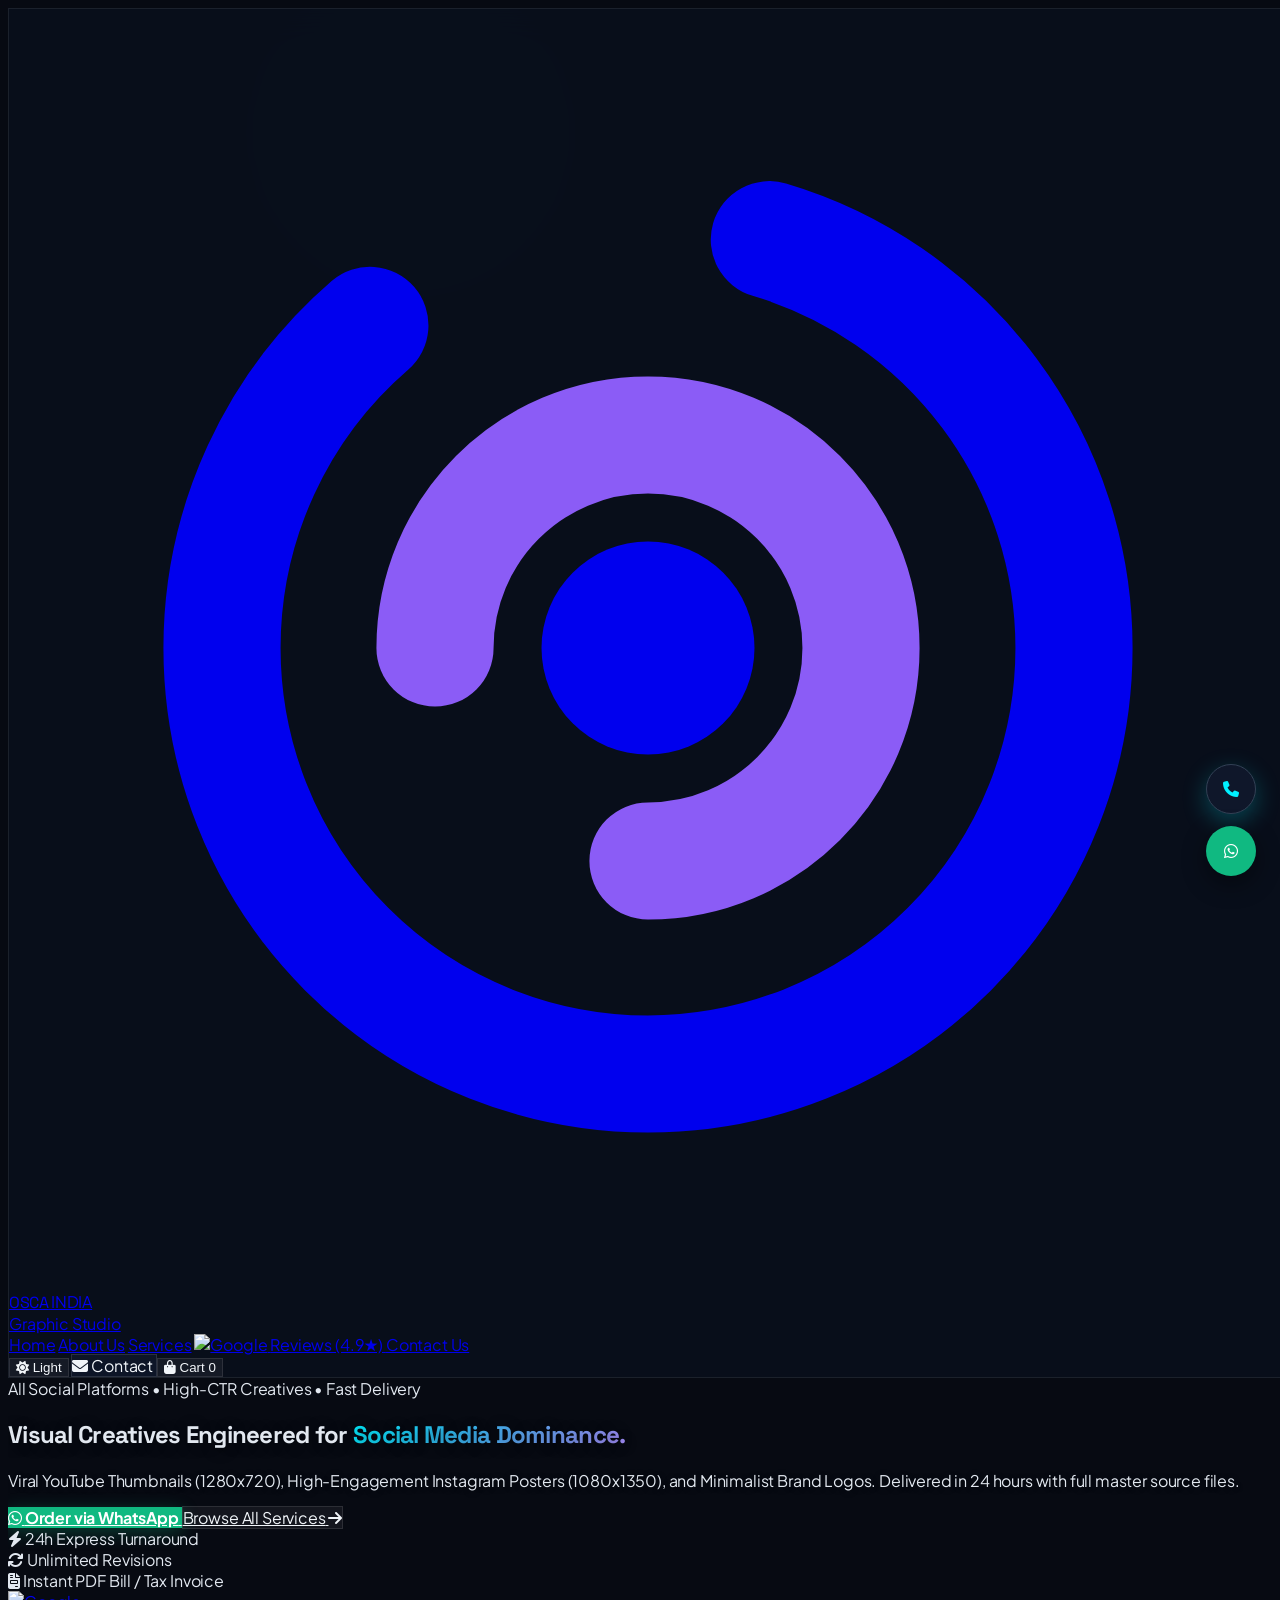
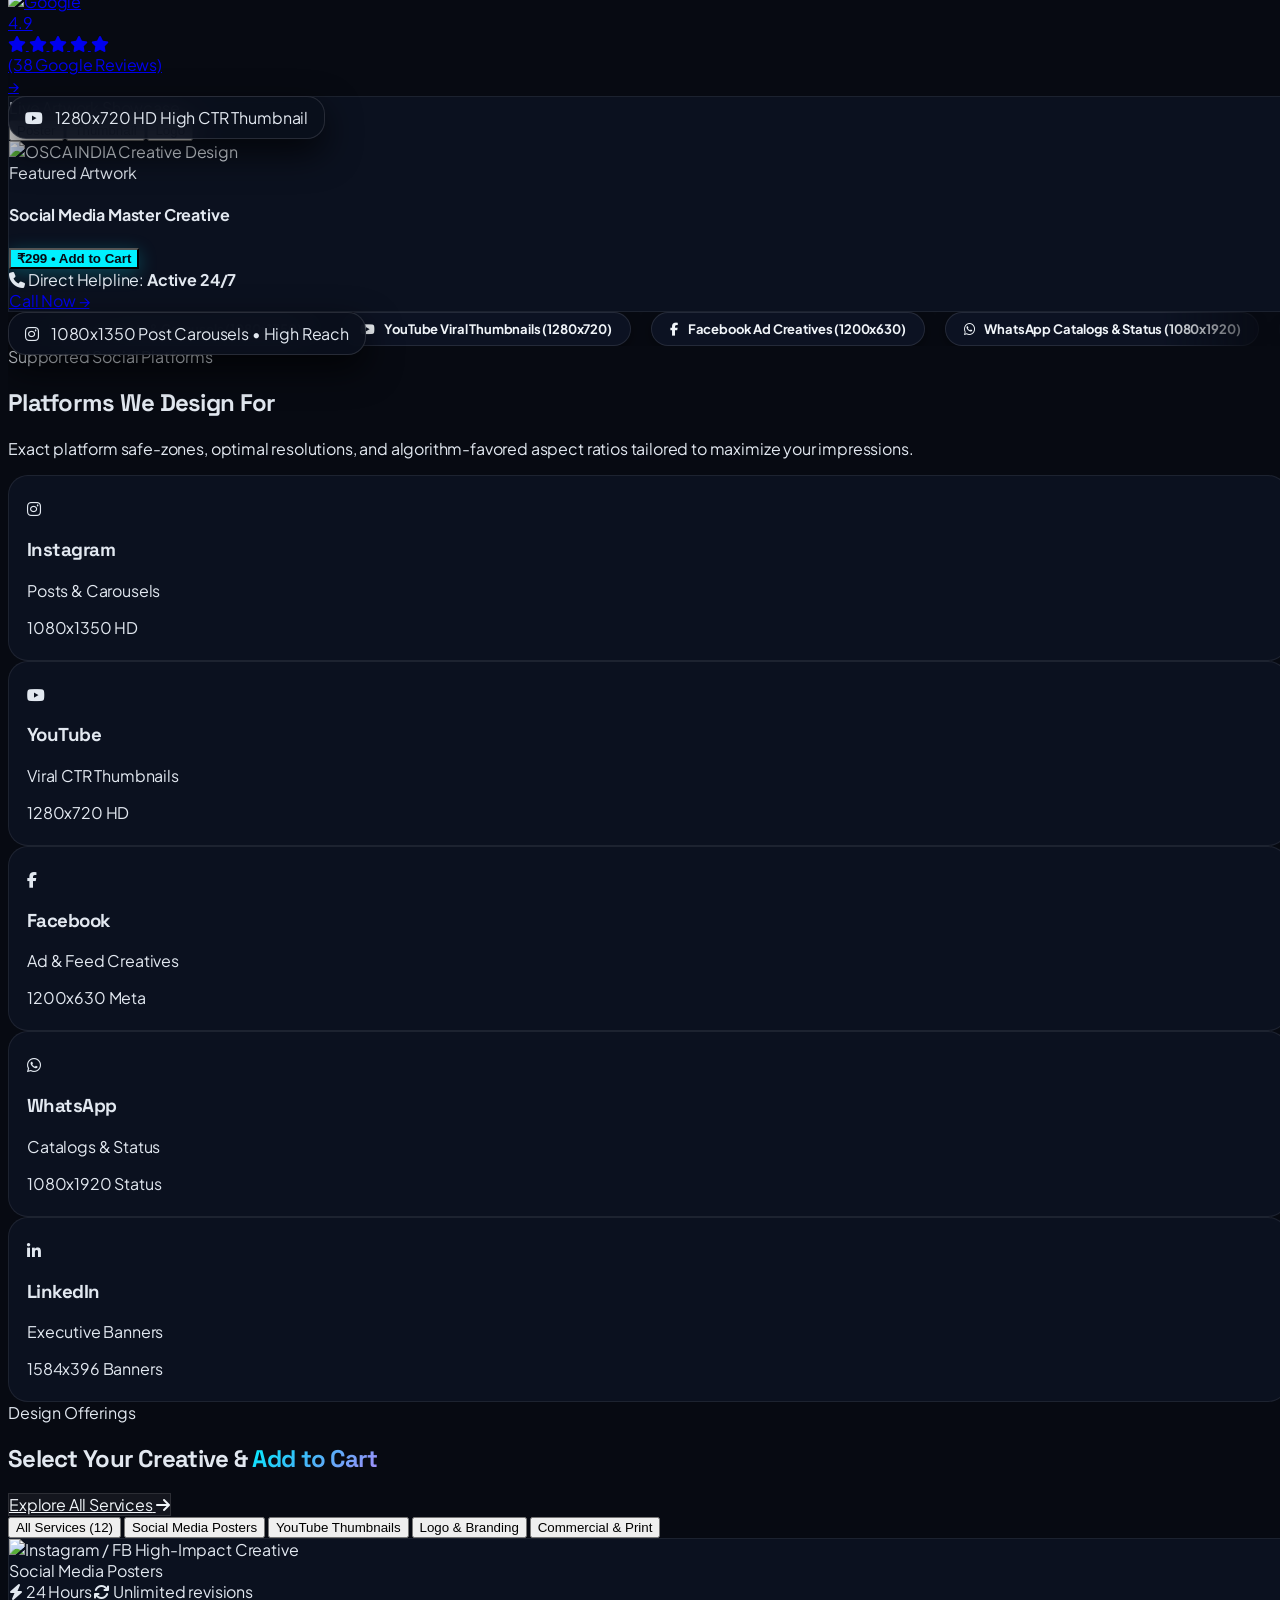
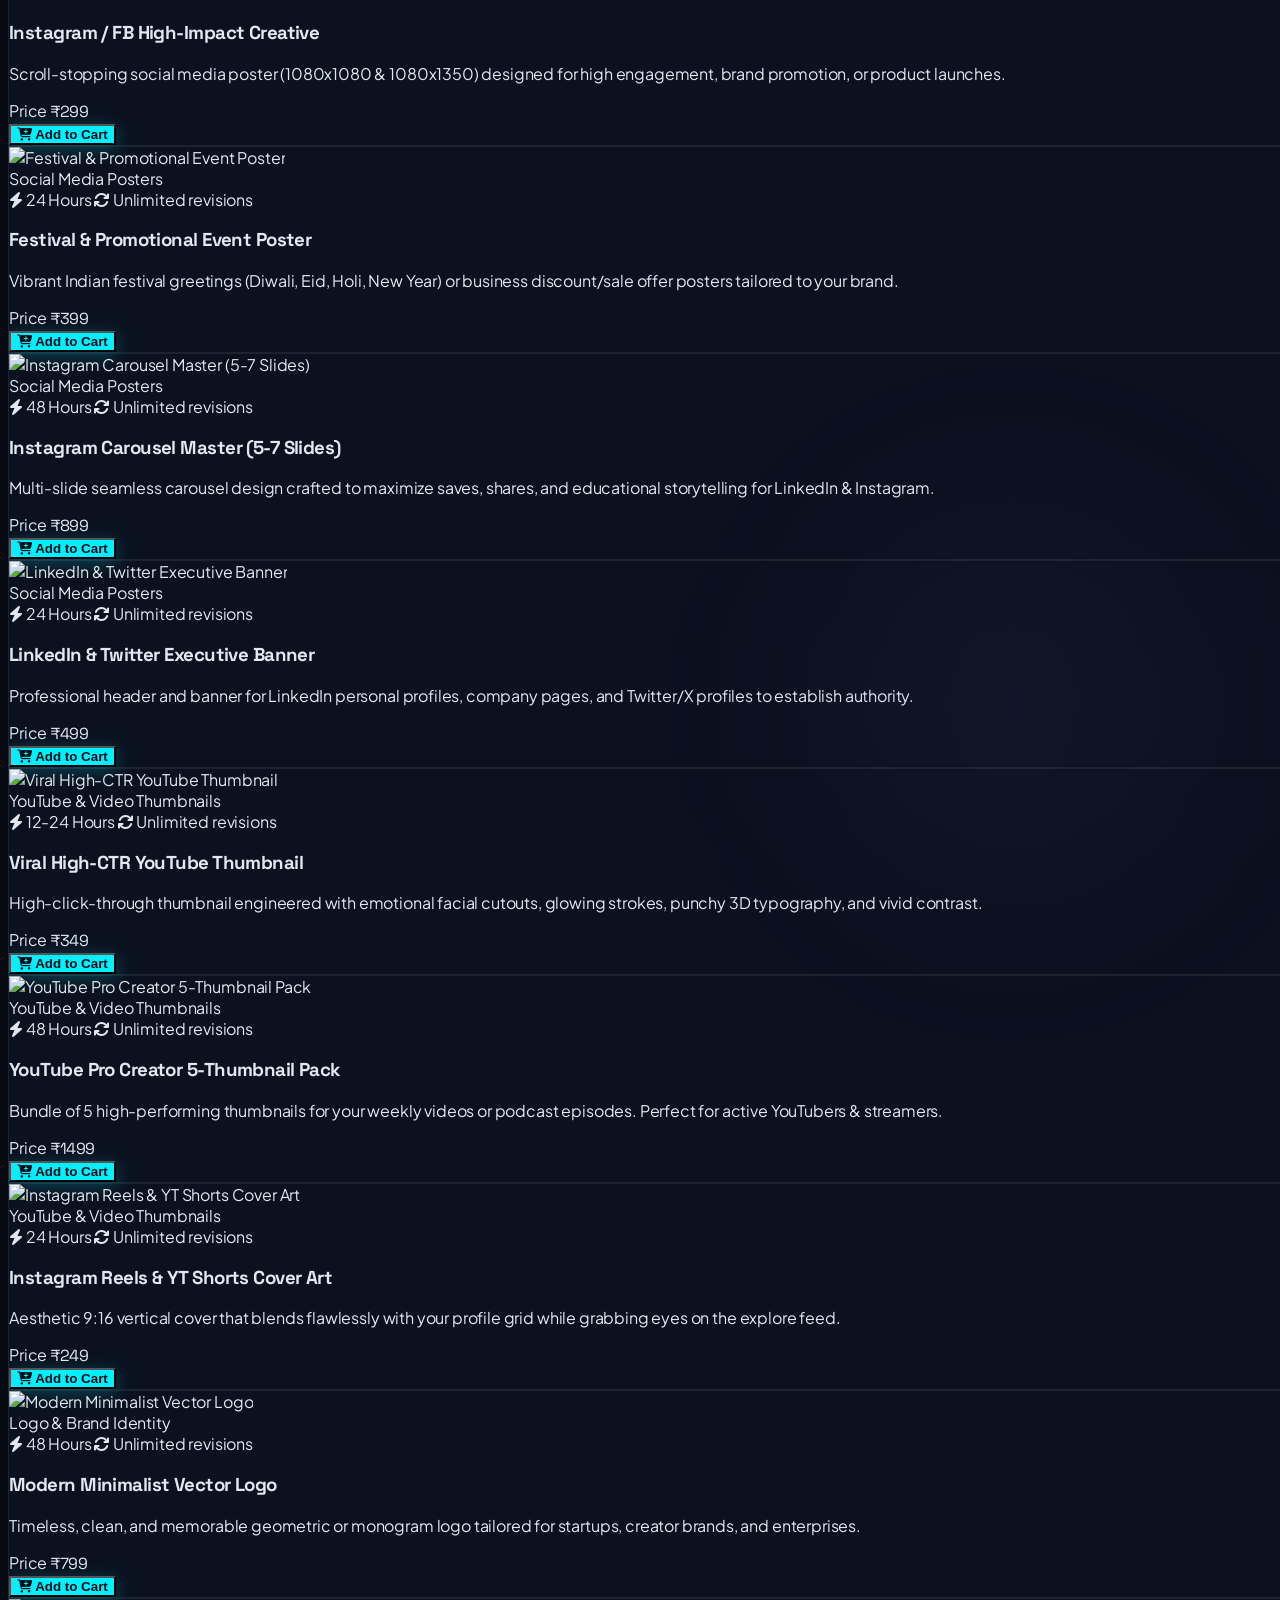
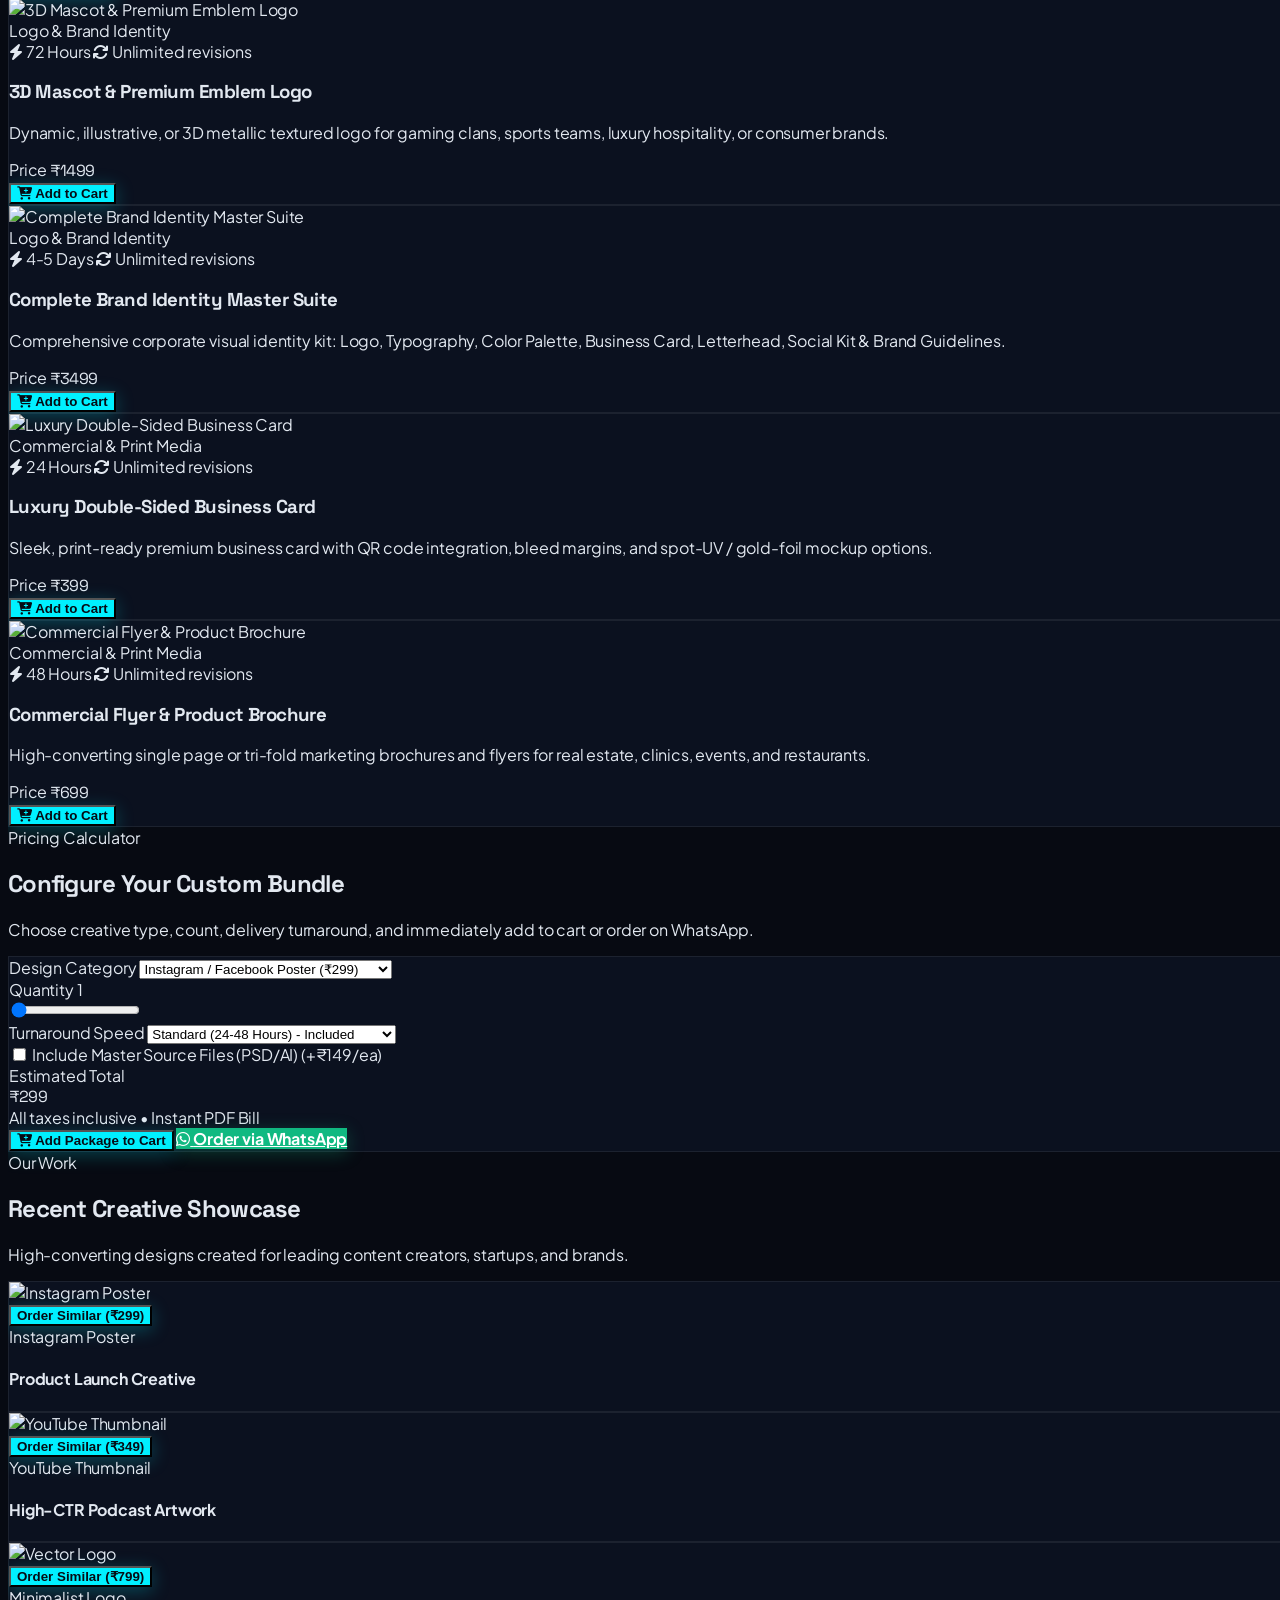
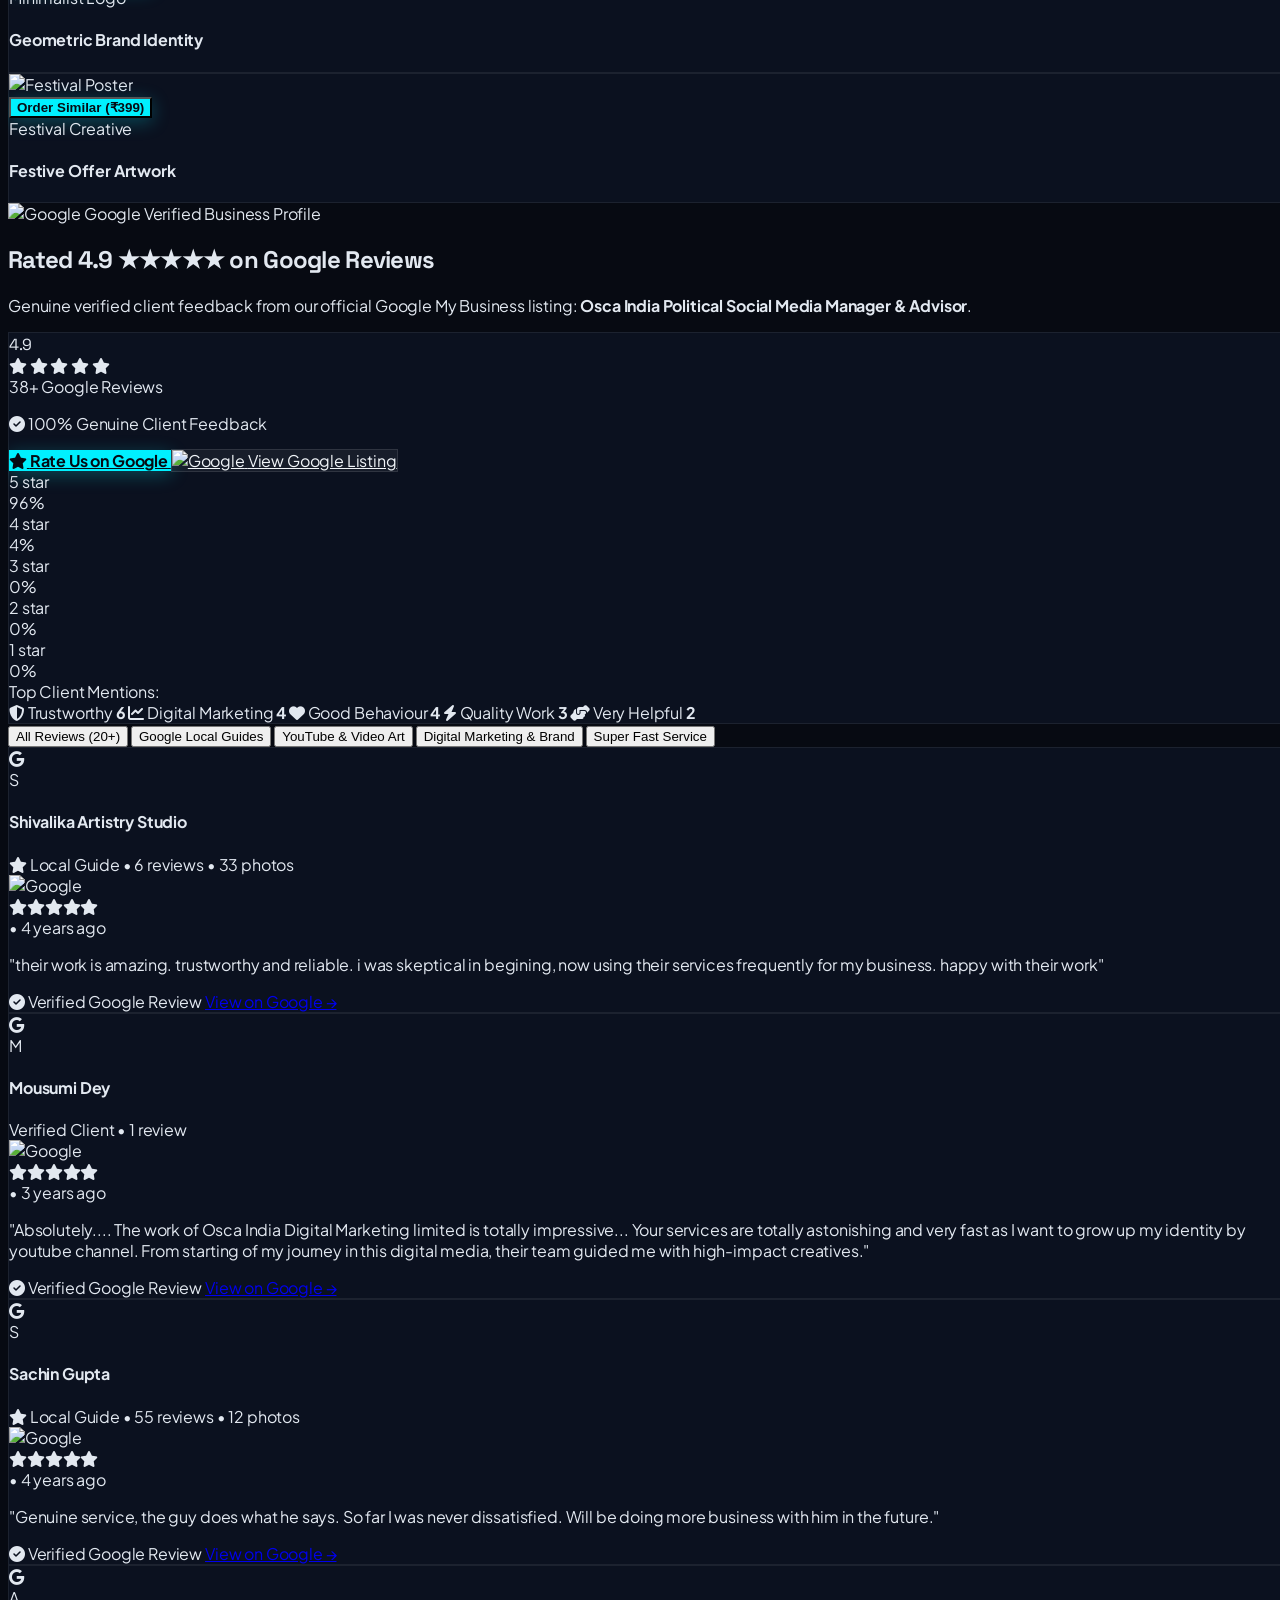
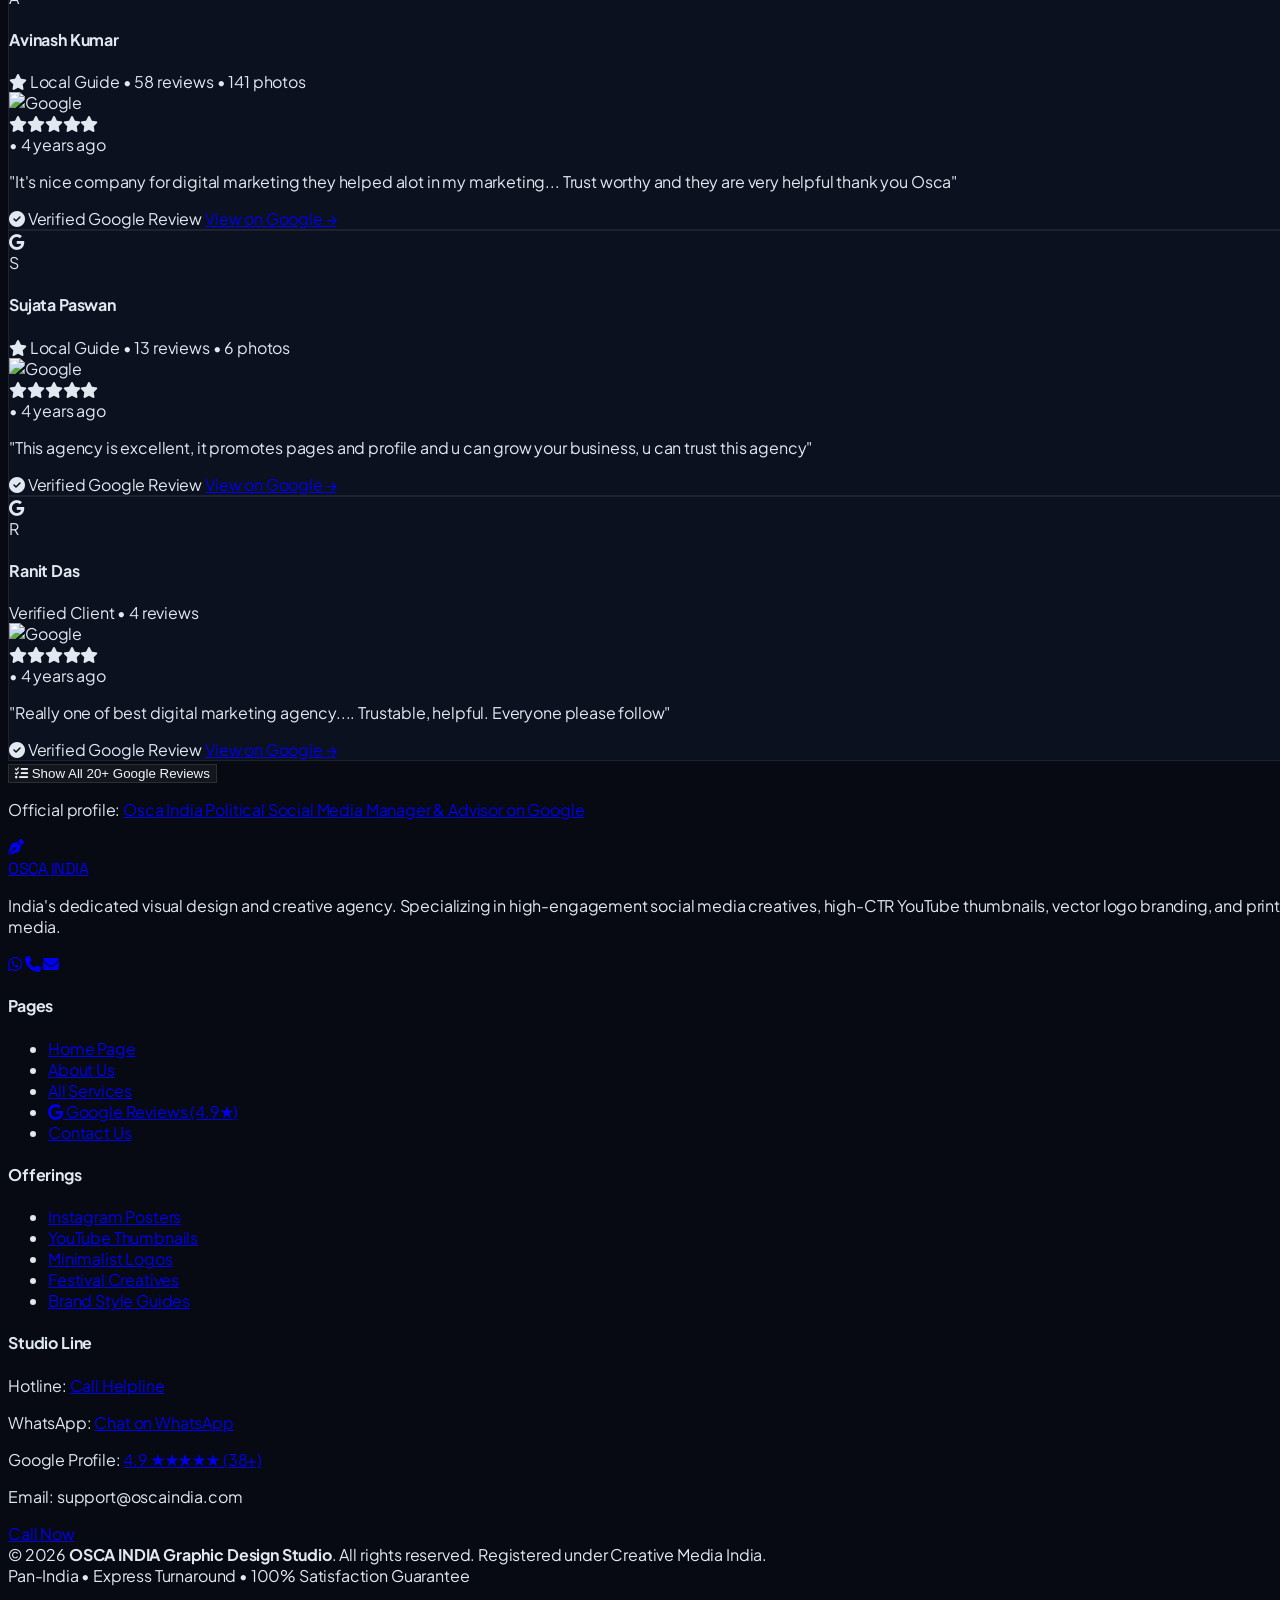
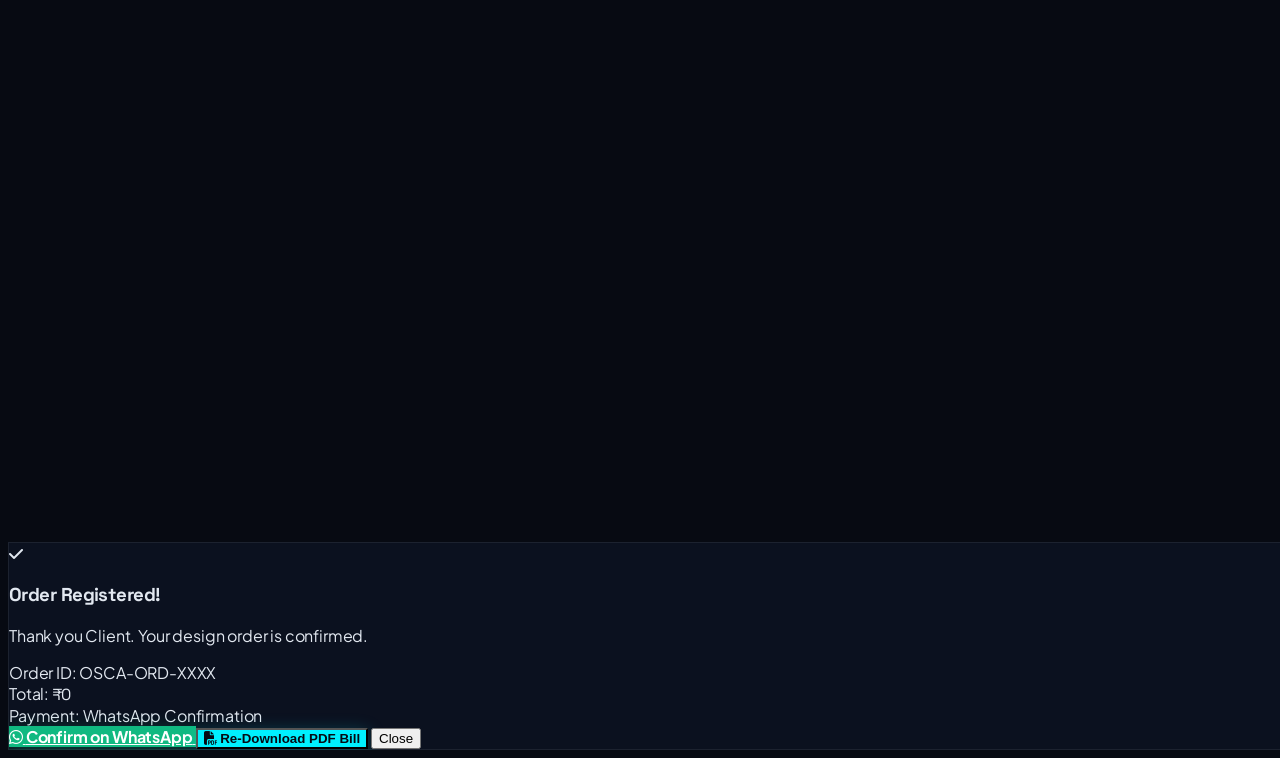
==== index.html @ 0ebef61c "Add files via upload" ====
<!doctype html>
<html lang="en" class="scroll-smooth">
  <head>
    <meta charset="UTF-8" />
    <meta name="viewport" content="width=device-width, initial-scale=1.0" />
    <title>
      OSCA INDIA — Premier Graphic Design Studio | Posters, Thumbnails & Logos
    </title>
    <meta
      name="description"
      content="OSCA INDIA — High-converting Social Media Posters, Viral YouTube Thumbnails, and Minimalist Vector Logos. Order via WhatsApp or Call +91 6200177076 with instant PDF Bill!"
    />

    <!-- Tailwind CSS CDN -->
    <script>
      const _origWarn = console.warn;
      console.warn = (...args) => {
        if (args[0] && typeof args[0] === "string" && args[0].includes("cdn.tailwindcss.com")) return;
        _origWarn.apply(console, args);
      };
    </script>
    <script src="https://cdn.tailwindcss.com"></script>
    <script>
      tailwind.config = {
        darkMode: "class",
        theme: {
          extend: {
            colors: {
              brand: {
                cyan: "#00f0ff",
                purple: "#8b5cf6",
                deep: "#070a12",
                surface: "#0e1526",
              },
            },
          },
        },
      };
    </script>

    <!-- Google Fonts & Font Awesome 6 -->
    <link rel="preconnect" href="https://fonts.googleapis.com" />
    <link rel="preconnect" href="https://fonts.gstatic.com" crossorigin />
    <link
      href="https://fonts.googleapis.com/css2?family=Plus+Jakarta+Sans:wght@300;400;500;600;700;800&family=Space+Grotesk:wght@500;600;700;800&display=swap"
      rel="stylesheet"
    />
    <link
      rel="stylesheet"
      href="https://cdnjs.cloudflare.com/ajax/libs/font-awesome/6.5.1/css/all.min.css"
    />

    <!-- jsPDF & AutoTable -->
    <script src="https://cdnjs.cloudflare.com/ajax/libs/jspdf/2.5.1/jspdf.umd.min.js"></script>
    <script src="https://cdnjs.cloudflare.com/ajax/libs/jspdf-autotable/3.8.2/jspdf.plugin.autotable.min.js"></script>

    <!-- Canvas Confetti -->
    <script src="https://cdn.jsdelivr.net/npm/canvas-confetti@1.9.2/dist/confetti.browser.min.js"></script>

    <!-- Custom CSS -->
    <link rel="stylesheet" href="style.css" />
    <link rel="icon" type="image/svg+xml" href="favicon.svg" />

    <!-- Immediate Theme Loader (Zero Flicker) -->
    <script>
      (function () {
        try {
          const params = new URLSearchParams(window.location.search);
          const queryTheme = params.get("theme");
          if (queryTheme === "light" || queryTheme === "dark") {
            localStorage.setItem("osca_theme", queryTheme);
          }
          const theme = localStorage.getItem("osca_theme") || "dark";
          if (theme === "light")
            document.documentElement.classList.add("light");
          else document.documentElement.classList.add("dark");
        } catch (e) {}
      })();
    </script>
  </head>

  <body
    class="bg-[#070a12] text-slate-100 antialiased selection:bg-cyan-500 selection:text-black relative min-h-screen flex flex-col justify-between pb-36 xl:pb-0"
  >
    <!-- Ambient Background Lighting (Enclosed to prevent horizontal scroll) -->
    <div class="fixed inset-0 overflow-hidden pointer-events-none z-0">
      <div class="ambient-glow-1"></div>
      <div class="ambient-glow-2"></div>
    </div>

    <!-- Toast Notification Container -->
    <div id="toast-container"></div>

    <!-- ======================================================== -->
    <!-- NAVIGATION BAR                                           -->
    <!-- ======================================================== -->
    <header class="sticky top-0 z-50 glass-clean border-b border-slate-800/80">
      <div
        class="max-w-7xl mx-auto px-4 sm:px-6 lg:px-8 h-20 flex items-center justify-between"
      >
        <!-- Brand Logo: OSCA INDIA -->
        <a href="index.html" class="flex items-center gap-3 group">
          <div
            class="w-11 h-11 rounded-xl bg-gradient-to-tr from-cyan-400 via-sky-500 to-purple-600 p-[2px] shadow-lg shadow-cyan-500/20 group-hover:scale-105 transition-transform"
          >
            <div
              class="logo-box-inner w-full h-full bg-[#070a12] rounded-[10px] flex items-center justify-center"
            >
              <svg
                class="w-6 h-6 text-cyan-400"
                viewBox="0 0 24 24"
                fill="none"
                xmlns="http://www.w3.org/2000/svg"
              >
                <circle
                  cx="12"
                  cy="12"
                  r="8"
                  stroke="currentColor"
                  stroke-width="2.2"
                  stroke-linecap="round"
                  stroke-dasharray="32 8"
                />
                <path
                  d="M8 12C8 9.79086 9.79086 8 12 8C14.2091 8 16 9.79086 16 12C16 14.2091 14.2091 16 12 16"
                  stroke="#8b5cf6"
                  stroke-width="2.2"
                  stroke-linecap="round"
                />
                <circle cx="12" cy="12" r="2" fill="currentColor" />
              </svg>
            </div>
          </div>

          <div>
            <div class="flex items-center gap-1.5 sm:gap-2 leading-none">
              <span
                class="logo-osca-text text-lg sm:text-2xl font-black font-display tracking-tight text-white"
                >OSCA</span
              >
              <span
                class="px-1.5 sm:px-2 py-0.5 rounded text-[10px] sm:text-[11px] font-extrabold tracking-wider bg-cyan-400/15 text-cyan-400 border border-cyan-400/30"
                >INDIA</span
              >
            </div>
            <span
              class="text-[9px] sm:text-[10px] uppercase font-bold text-slate-400 tracking-wider block mt-0.5 sm:mt-1"
              >Graphic Studio</span
            >
          </div>
        </a>

        <!-- Individual Pages Navigation Links (Visible on Large Desktops > 12") -->
        <nav
          class="hidden xl:flex items-center gap-7 text-sm font-semibold text-slate-300"
        >
          <a
            href="index.html"
            class="text-cyan-400 border-b-2 border-cyan-400 pb-1"
            >Home</a
          >
          <a href="about.html" class="hover:text-cyan-400 transition-colors"
            >About Us</a
          >
          <a href="services.html" class="hover:text-cyan-400 transition-colors"
            >Services</a
          >
          <a
            href="#google-reviews"
            class="hover:text-amber-400 transition-colors flex items-center gap-1.5"
          >
            <img
              src="https://upload.wikimedia.org/wikipedia/commons/c/c1/Google_%22G%22_logo.svg"
              alt="Google"
              class="w-3.5 h-3.5"
            />
            <span>Reviews (4.9★)</span>
          </a>
          <a href="contact.html" class="hover:text-cyan-400 transition-colors"
            >Contact Us</a
          >
        </nav>

        <!-- Right Header Actions (Mode Change & Contact on Mobile/Tablet | Cart on Desktop) -->
        <div class="flex items-center gap-2 sm:gap-3">
          <!-- Theme Toggle (Mode Change) Button -->
          <button
            type="button"
            onclick="toggleTheme()"
            class="theme-toggle-btn h-10 px-3 sm:px-3.5 rounded-xl btn-secondary-action flex items-center justify-center gap-2 transition-all text-xs font-semibold"
            title="Switch Theme"
            aria-label="Switch Theme"
          >
            <i class="theme-icon fa-solid fa-sun text-amber-400 text-sm"></i>
            <span class="theme-label hidden xl:inline text-slate-300"
              >Light</span
            >
          </button>

          <!-- Contact Button (Swapped in place of Cart for Mobile & Tablets up to 12") -->
          <a
            href="contact.html"
            class="header-contact-btn flex xl:hidden h-10 px-3 sm:px-3.5 rounded-xl btn-secondary-action items-center justify-center gap-1.5 text-xs font-semibold"
            title="Contact Studio"
            aria-label="Contact Studio"
          >
            <i class="fa-solid fa-envelope text-cyan-400 text-sm"></i>
            <span>Contact</span>
          </a>

          <!-- Add to Cart / Cart Drawer Button (Visible on Large Desktop Screens > 12") -->
          <button
            class="btn-open-cart relative h-10 px-3.5 sm:px-4 rounded-xl btn-secondary-action hidden xl:flex items-center justify-center gap-2"
            title="Open Shopping Cart"
            aria-label="Shopping Cart"
          >
            <i class="fa-solid fa-bag-shopping text-cyan-400 text-sm"></i>
            <span class="text-xs font-semibold">Cart</span>
            <span
              class="cart-count-badge hidden absolute -top-1 -right-1 w-5 h-5 rounded-full bg-cyan-400 text-slate-950 text-[10px] font-black flex items-center justify-center shadow-md"
            >
              0
            </span>
          </button>
        </div>
      </div>
    </header>

    <!-- ======================================================== -->
    <!-- HERO SECTION WITH PROMINENT FLOATING SOCIAL BADGES & CANVAS-->
    <!-- ======================================================== -->
    <main class="flex-grow">
      <section
        class="pt-16 pb-16 sm:pt-20 sm:pb-24 relative z-10 overflow-hidden"
      >
        <div class="max-w-7xl mx-auto px-4 sm:px-6 lg:px-8 relative z-10">
          <div
            class="grid grid-cols-1 lg:grid-cols-12 gap-12 lg:gap-16 items-center"
          >
            <!-- Left Content (Centered on Mobile, Left-aligned on Desktop) -->
            <div
              class="hero-content-col lg:col-span-7 space-y-6 text-center lg:text-left flex flex-col items-center lg:items-start justify-center"
            >
              <div
                class="inline-flex items-center gap-2 px-3.5 py-1.5 rounded-full bg-slate-900 border border-slate-800 text-xs text-slate-300 font-semibold shadow-inner"
              >
                <span
                  class="w-2 h-2 rounded-full bg-cyan-400 animate-ping"
                ></span>
                <span
                  >All Social Platforms &bull; High-CTR Creatives &bull; Fast
                  Delivery</span
                >
              </div>

              <h1
                class="text-4xl sm:text-6xl font-extrabold font-display tracking-tight text-white leading-[1.12]"
              >
                Visual Creatives Engineered for
                <span class="gradient-accent-text"
                  >Social Media Dominance.</span
                >
              </h1>

              <p
                class="text-base sm:text-lg text-slate-300 max-w-xl font-normal leading-relaxed"
              >
                Viral YouTube Thumbnails (1280x720), High-Engagement Instagram
                Posters (1080x1350), and Minimalist Brand Logos. Delivered in 24
                hours with full master source files.
              </p>

              <!-- Action Buttons -->
              <div
                class="pt-2 flex flex-wrap items-center justify-center lg:justify-start gap-3.5"
              >
                <a
                  href="https://wa.me/916200177076?text=Hi%20OSCA%20India%2C%20I%20want%20to%20order%20graphic%20designs%20for%20my%20brand."
                  target="_blank"
                  class="btn-whatsapp-action px-6 py-3.5 rounded-xl text-sm font-bold flex items-center gap-2.5"
                >
                  <i class="fa-brands fa-whatsapp text-lg"></i>
                  <span>Order via WhatsApp</span>
                </a>

                <a
                  href="services.html"
                  class="btn-secondary-action px-6 py-3.5 rounded-xl text-sm font-semibold flex items-center gap-2"
                >
                  <span>Browse All Services</span>
                  <i class="fa-solid fa-arrow-right text-xs text-cyan-400"></i>
                </a>
              </div>

              <!-- Guarantees Strip -->
              <div
                class="pt-6 border-t border-slate-800/80 flex flex-wrap items-center justify-center lg:justify-start gap-6 sm:gap-10 text-xs text-slate-400"
              >
                <div class="flex items-center gap-2">
                  <i class="fa-solid fa-bolt text-cyan-400 text-sm"></i>
                  <span class="text-slate-300 font-medium"
                    >24h Express Turnaround</span
                  >
                </div>
                <div class="flex items-center gap-2">
                  <i
                    class="fa-solid fa-arrows-rotate text-purple-400 text-sm"
                  ></i>
                  <span class="text-slate-300 font-medium"
                    >Unlimited Revisions</span
                  >
                </div>
                <div class="flex items-center gap-2">
                  <i
                    class="fa-solid fa-file-invoice text-emerald-400 text-sm"
                  ></i>
                  <span class="text-slate-300 font-medium"
                    >Instant PDF Bill / Tax Invoice</span
                  >
                </div>
              </div>

              <!-- Google My Business Trust Badge -->
              <div class="pt-2 flex justify-center lg:justify-start">
                <a
                  href="https://share.google/KetARk5s5CUDVXaoO"
                  target="_blank"
                  class="inline-flex items-center gap-2.5 px-4 py-2 rounded-2xl bg-slate-900/90 border border-slate-700/80 hover:border-amber-400/50 transition-all text-xs group shadow-lg"
                  title="View Osca India on Google My Business"
                >
                  <img
                    src="https://upload.wikimedia.org/wikipedia/commons/c/c1/Google_%22G%22_logo.svg"
                    alt="Google"
                    class="w-4 h-4"
                  />
                  <div class="flex items-center gap-1.5">
                    <span class="font-bold text-white">4.9</span>
                    <div class="flex text-amber-400 text-[11px]">
                      <i class="fa-solid fa-star"></i>
                      <i class="fa-solid fa-star"></i>
                      <i class="fa-solid fa-star"></i>
                      <i class="fa-solid fa-star"></i>
                      <i class="fa-solid fa-star"></i>
                    </div>
                    <span class="text-slate-400 text-[11px]"
                      >(38 Google Reviews)</span
                    >
                  </div>
                  <span
                    class="text-[11px] text-cyan-400 font-bold group-hover:translate-x-0.5 transition-transform"
                    >&rarr;</span
                  >
                </a>
              </div>
            </div>

            <!-- Right: Visual Canvas with 2 Calm, Non-Overlapping Floating Badges -->
            <div class="lg:col-span-5 relative pt-4 pb-4">
              <!-- Static Badge 1: YouTube Icon (Top-Right) -->
              <div
                class="hero-floating-card -top-5 -right-3 hidden xl:flex border-red-500/40"
                onclick="
                  document
                    .querySelector('[data-category=\'thumbnails\']')
                    .click();
                  location.href = '#services';
                "
                title="YouTube High-CTR Thumbnails"
              >
                <div
                  class="w-10 h-10 rounded-xl bg-red-600 text-white flex items-center justify-center text-xl shadow-lg shadow-red-600/30"
                >
                  <i class="fa-brands fa-youtube"></i>
                </div>
                <div class="text-left leading-tight">
                  <span class="text-xs font-bold text-white block"
                    >1280x720 HD</span
                  >
                  <span class="text-[10px] text-red-400 font-semibold"
                    >High CTR Thumbnail</span
                  >
                </div>
              </div>

              <!-- Main Artwork Showcase Card -->
              <div
                class="glass-card p-4 sm:p-5 rounded-3xl border border-slate-800 shadow-2xl relative z-10"
              >
                <!-- Tabs to switch artwork preview -->
                <div
                  class="flex items-center justify-between pb-3 mb-3 border-b border-slate-800/80 text-xs"
                >
                  <div class="flex items-center gap-2">
                    <span
                      class="w-2.5 h-2.5 rounded-full bg-cyan-400 animate-pulse"
                    ></span>
                    <span class="font-bold text-white"
                      >Live Artwork Showcase</span
                    >
                  </div>
                  <div class="flex items-center gap-1.5 text-[10px]">
                    <button
                      onclick="
                        document.getElementById('hero-mockup-img').src =
                          'https://images.unsplash.com/photo-1618005182384-a83a8bd57fbe?auto=format&fit=crop&w=800&q=80'
                      "
                      class="px-2.5 py-1 rounded-lg bg-slate-800 hover:bg-slate-700 text-cyan-400 font-semibold transition-colors"
                    >
                      Poster
                    </button>
                    <button
                      onclick="
                        document.getElementById('hero-mockup-img').src =
                          'https://images.unsplash.com/photo-1611162617474-5b21e879e113?auto=format&fit=crop&w=800&q=80'
                      "
                      class="px-2.5 py-1 rounded-lg bg-slate-800 hover:bg-slate-700 text-red-400 font-semibold transition-colors"
                    >
                      Thumbnail
                    </button>
                    <button
                      onclick="
                        document.getElementById('hero-mockup-img').src =
                          'https://images.unsplash.com/photo-1626785774573-4b799315345d?auto=format&fit=crop&w=800&q=80'
                      "
                      class="px-2.5 py-1 rounded-lg bg-slate-800 hover:bg-slate-700 text-purple-400 font-semibold transition-colors"
                    >
                      Logo
                    </button>
                  </div>
                </div>

                <!-- Artwork Image -->
                <div
                  class="relative rounded-2xl overflow-hidden aspect-[4/3] bg-slate-900 group"
                >
                  <img
                    id="hero-mockup-img"
                    src="https://images.unsplash.com/photo-1618005182384-a83a8bd57fbe?auto=format&fit=crop&w=800&q=80"
                    alt="OSCA INDIA Creative Design"
                    class="w-full h-full object-cover transition-all duration-300 group-hover:scale-105"
                  />
                  <div
                    class="absolute inset-0 bg-gradient-to-t from-[#070a12] via-transparent to-transparent"
                  ></div>

                  <div
                    class="absolute bottom-4 left-4 right-4 flex items-center justify-between"
                  >
                    <div>
                      <span
                        class="text-[10px] text-cyan-400 font-bold uppercase tracking-wider block"
                        >Featured Artwork</span
                      >
                      <h4 class="text-sm font-bold text-white">
                        Social Media Master Creative
                      </h4>
                    </div>
                    <button
                      onclick="App.addToCart('poster-insta-single', event)"
                      class="px-3.5 py-1.5 rounded-lg text-xs font-bold btn-primary-action"
                    >
                      ₹299 • Add to Cart
                    </button>
                  </div>
                </div>

                <!-- Contact Hotline Strip -->
                <div
                  class="mt-3.5 p-3 rounded-xl bg-slate-900/90 flex items-center justify-between text-xs"
                >
                  <div class="flex items-center gap-2 text-slate-300">
                    <i class="fa-solid fa-phone text-cyan-400"></i>
                    <span>Direct Helpline: <strong class="text-white">Active 24/7</strong></span>
                  </div>
                  <a
                    href="tel:+916200177076"
                    class="text-cyan-400 font-bold hover:underline"
                  >
                    Call Now &rarr;
                  </a>
                </div>
              </div>

              <!-- Static Badge 2: Instagram Icon (Bottom-Left) -->
              <div
                class="hero-floating-card -bottom-5 -left-3 hidden xl:flex border-pink-500/40"
                onclick="
                  document.querySelector('[data-category=\'social\']').click();
                  location.href = '#services';
                "
                title="Instagram Posters & Carousels"
              >
                <div
                  class="w-10 h-10 rounded-xl bg-gradient-to-tr from-yellow-500 via-pink-500 to-purple-600 text-white flex items-center justify-center text-xl shadow-lg shadow-pink-500/30"
                >
                  <i class="fa-brands fa-instagram"></i>
                </div>
                <div class="text-left leading-tight">
                  <span class="text-xs font-bold text-white block"
                    >1080x1350 Post</span
                  >
                  <span class="text-[10px] text-pink-400 font-semibold"
                    >Carousels &bull; High Reach</span
                  >
                </div>
              </div>
            </div>
          </div>
        </div>
      </section>

      <!-- ======================================================== -->
      <!-- INFINITE ANIMATED SOCIAL MEDIA TICKER / MARQUEE          -->
      <!-- (Clean, Calm Horizontal Flow of 5 Core Platforms)        -->
      <!-- ======================================================== -->
      <div
        class="py-4 bg-[#0a0f1d] border-y border-slate-800/80 overflow-hidden relative z-10"
      >
        <div class="marquee-container">
          <div class="marquee-content">
            <!-- Item 1: Instagram -->
            <div class="social-pill">
              <span
                class="w-6 h-6 rounded-full bg-gradient-to-tr from-yellow-500 via-pink-500 to-purple-600 flex items-center justify-center text-white text-xs"
              >
                <i class="fa-brands fa-instagram"></i>
              </span>
              <span>Instagram Posts &amp; Carousels (1080x1350)</span>
            </div>

            <!-- Item 2: YouTube -->
            <div class="social-pill">
              <span
                class="w-6 h-6 rounded-full bg-red-600 flex items-center justify-center text-white text-xs"
              >
                <i class="fa-brands fa-youtube"></i>
              </span>
              <span>YouTube Viral Thumbnails (1280x720)</span>
            </div>

            <!-- Item 3: Facebook -->
            <div class="social-pill">
              <span
                class="w-6 h-6 rounded-full bg-blue-600 flex items-center justify-center text-white text-xs"
              >
                <i class="fa-brands fa-facebook-f"></i>
              </span>
              <span>Facebook Ad Creatives (1200x630)</span>
            </div>

            <!-- Item 4: WhatsApp -->
            <div class="social-pill">
              <span
                class="w-6 h-6 rounded-full bg-emerald-500 flex items-center justify-center text-white text-xs"
              >
                <i class="fa-brands fa-whatsapp"></i>
              </span>
              <span>WhatsApp Catalogs &amp; Status (1080x1920)</span>
            </div>

            <!-- Item 5: LinkedIn -->
            <div class="social-pill">
              <span
                class="w-6 h-6 rounded-full bg-[#0a66c2] flex items-center justify-center text-white text-xs"
              >
                <i class="fa-brands fa-linkedin-in"></i>
              </span>
              <span>LinkedIn Executive Banners (1584x396)</span>
            </div>

            <!-- DUPLICATE FOR SEAMLESS INFINITE LOOP -->
            <div class="social-pill">
              <span
                class="w-6 h-6 rounded-full bg-gradient-to-tr from-yellow-500 via-pink-500 to-purple-600 flex items-center justify-center text-white text-xs"
              >
                <i class="fa-brands fa-instagram"></i>
              </span>
              <span>Instagram Posts &amp; Carousels (1080x1350)</span>
            </div>
            <div class="social-pill">
              <span
                class="w-6 h-6 rounded-full bg-red-600 flex items-center justify-center text-white text-xs"
              >
                <i class="fa-brands fa-youtube"></i>
              </span>
              <span>YouTube Viral Thumbnails (1280x720)</span>
            </div>
            <div class="social-pill">
              <span
                class="w-6 h-6 rounded-full bg-blue-600 flex items-center justify-center text-white text-xs"
              >
                <i class="fa-brands fa-facebook-f"></i>
              </span>
              <span>Facebook Ad Creatives (1200x630)</span>
            </div>
            <div class="social-pill">
              <span
                class="w-6 h-6 rounded-full bg-emerald-500 flex items-center justify-center text-white text-xs"
              >
                <i class="fa-brands fa-whatsapp"></i>
              </span>
              <span>WhatsApp Catalogs &amp; Status (1080x1920)</span>
            </div>
            <div class="social-pill">
              <span
                class="w-6 h-6 rounded-full bg-[#0a66c2] flex items-center justify-center text-white text-xs"
              >
                <i class="fa-brands fa-linkedin-in"></i>
              </span>
              <span>LinkedIn Executive Banners (1584x396)</span>
            </div>
          </div>
        </div>
      </div>

      <!-- ======================================================== -->
      <!-- DEDICATED SECTION: PLATFORMS WE DESIGN FOR               -->
      <!-- (Clean, Spacious, Uncluttered 5 Core Platforms)          -->
      <!-- ======================================================== -->
      <section
        class="py-20 bg-[#070b14] border-b border-slate-900/80 relative z-10"
      >
        <div class="max-w-7xl mx-auto px-4 sm:px-6 lg:px-8">
          <div class="text-center max-w-2xl mx-auto space-y-3 mb-12">
            <span
              class="text-xs font-bold uppercase tracking-wider text-cyan-400"
              >Supported Social Platforms</span
            >
            <h2
              class="text-3xl sm:text-4xl font-extrabold font-display text-white"
            >
              Platforms We Design For
            </h2>
            <p class="text-slate-400 text-xs sm:text-sm">
              Exact platform safe-zones, optimal resolutions, and
              algorithm-favored aspect ratios tailored to maximize your
              impressions.
            </p>
          </div>

          <!-- 5 Core Platform Cards Grid (Spacious, Clean & High Visibility) -->
          <div class="grid grid-cols-1 sm:grid-cols-2 lg:grid-cols-5 gap-5">
            <!-- Card 1: Instagram -->
            <div
              class="platform-feature-card flex flex-col justify-between text-center p-6 group"
              onclick="
                document.querySelector('[data-category=\'social\']').click();
                location.href = '#services';
              "
            >
              <div
                class="w-14 h-14 mx-auto rounded-2xl bg-gradient-to-tr from-yellow-500 via-pink-500 to-purple-600 flex items-center justify-center text-white text-2xl shadow-lg shadow-pink-500/25 group-hover:scale-110 transition-transform"
              >
                <i class="fa-brands fa-instagram"></i>
              </div>
              <div class="mt-4 space-y-1">
                <h3
                  class="text-base font-bold text-white group-hover:text-pink-400 transition-colors"
                >
                  Instagram
                </h3>
                <p class="text-xs text-slate-400">Posts &amp; Carousels</p>
                <span
                  class="inline-block mt-2 px-3 py-1 rounded-full text-[10px] font-bold bg-slate-900 text-pink-300 border border-pink-500/30"
                >
                  1080x1350 HD
                </span>
              </div>
            </div>

            <!-- Card 2: YouTube -->
            <div
              class="platform-feature-card flex flex-col justify-between text-center p-6 group"
              onclick="
                document
                  .querySelector('[data-category=\'thumbnails\']')
                  .click();
                location.href = '#services';
              "
            >
              <div
                class="w-14 h-14 mx-auto rounded-2xl bg-red-600 flex items-center justify-center text-white text-2xl shadow-lg shadow-red-600/25 group-hover:scale-110 transition-transform"
              >
                <i class="fa-brands fa-youtube"></i>
              </div>
              <div class="mt-4 space-y-1">
                <h3
                  class="text-base font-bold text-white group-hover:text-red-400 transition-colors"
                >
                  YouTube
                </h3>
                <p class="text-xs text-slate-400">Viral CTR Thumbnails</p>
                <span
                  class="inline-block mt-2 px-3 py-1 rounded-full text-[10px] font-bold bg-slate-900 text-red-300 border border-red-500/30"
                >
                  1280x720 HD
                </span>
              </div>
            </div>

            <!-- Card 3: Facebook -->
            <div
              class="platform-feature-card flex flex-col justify-between text-center p-6 group"
              onclick="
                document.querySelector('[data-category=\'social\']').click();
                location.href = '#services';
              "
            >
              <div
                class="w-14 h-14 mx-auto rounded-2xl bg-blue-600 flex items-center justify-center text-white text-2xl shadow-lg shadow-blue-600/25 group-hover:scale-110 transition-transform"
              >
                <i class="fa-brands fa-facebook-f"></i>
              </div>
              <div class="mt-4 space-y-1">
                <h3
                  class="text-base font-bold text-white group-hover:text-blue-400 transition-colors"
                >
                  Facebook
                </h3>
                <p class="text-xs text-slate-400">Ad &amp; Feed Creatives</p>
                <span
                  class="inline-block mt-2 px-3 py-1 rounded-full text-[10px] font-bold bg-slate-900 text-blue-300 border border-blue-500/30"
                >
                  1200x630 Meta
                </span>
              </div>
            </div>

            <!-- Card 4: WhatsApp -->
            <div
              class="platform-feature-card flex flex-col justify-between text-center p-6 group"
              onclick="
                window.open(
                  'https://wa.me/916200177076?text=Hi%20OSCA%20India%2C%20I%20want%20WhatsApp%20business%20designs.',
                  '_blank',
                )
              "
            >
              <div
                class="w-14 h-14 mx-auto rounded-2xl bg-emerald-500 flex items-center justify-center text-white text-2xl shadow-lg shadow-emerald-500/25 group-hover:scale-110 transition-transform"
              >
                <i class="fa-brands fa-whatsapp"></i>
              </div>
              <div class="mt-4 space-y-1">
                <h3
                  class="text-base font-bold text-white group-hover:text-emerald-400 transition-colors"
                >
                  WhatsApp
                </h3>
                <p class="text-xs text-slate-400">Catalogs &amp; Status</p>
                <span
                  class="inline-block mt-2 px-3 py-1 rounded-full text-[10px] font-bold bg-slate-900 text-emerald-300 border border-emerald-500/30"
                >
                  1080x1920 Status
                </span>
              </div>
            </div>

            <!-- Card 5: LinkedIn -->
            <div
              class="platform-feature-card flex flex-col justify-between text-center p-6 group"
              onclick="
                document.querySelector('[data-category=\'social\']').click();
                location.href = '#services';
              "
            >
              <div
                class="w-14 h-14 mx-auto rounded-2xl bg-[#0a66c2] flex items-center justify-center text-white text-2xl shadow-lg shadow-blue-500/25 group-hover:scale-110 transition-transform"
              >
                <i class="fa-brands fa-linkedin-in"></i>
              </div>
              <div class="mt-4 space-y-1">
                <h3
                  class="text-base font-bold text-white group-hover:text-cyan-400 transition-colors"
                >
                  LinkedIn
                </h3>
                <p class="text-xs text-slate-400">Executive Banners</p>
                <span
                  class="inline-block mt-2 px-3 py-1 rounded-full text-[10px] font-bold bg-slate-900 text-cyan-300 border border-cyan-500/30"
                >
                  1584x396 Banners
                </span>
              </div>
            </div>
          </div>
        </div>
      </section>

      <!-- ======================================================== -->
      <!-- SERVICES CATALOG & ADD TO CART                           -->
      <!-- ======================================================== -->
      <section id="services" class="py-20 relative z-10">
        <div class="max-w-7xl mx-auto px-4 sm:px-6 lg:px-8">
          <div
            class="flex flex-col md:flex-row items-center justify-between gap-6 mb-12"
          >
            <div>
              <span
                class="text-xs font-bold uppercase tracking-wider text-cyan-400"
                >Design Offerings</span
              >
              <h2
                class="text-3xl sm:text-4xl font-extrabold font-display text-white mt-1"
              >
                Select Your Creative &amp;
                <span class="gradient-accent-text">Add to Cart</span>
              </h2>
            </div>
            <a
              href="services.html"
              class="btn-secondary-action px-5 py-2.5 rounded-xl text-xs font-bold flex items-center gap-2"
            >
              <span>Explore All Services</span>
              <i class="fa-solid fa-arrow-right text-cyan-400"></i>
            </a>
          </div>

          <!-- Filter Tabs -->
          <div class="flex flex-wrap items-center justify-center gap-2 mb-10">
            <button
              data-category="all"
              class="category-tab-btn px-4 py-2 rounded-xl text-xs sm:text-sm font-bold bg-cyan-400 text-slate-950 transition-all"
            >
              All Services (12)
            </button>
            <button
              data-category="social"
              class="category-tab-btn px-4 py-2 rounded-xl text-xs sm:text-sm font-semibold bg-slate-900 text-slate-400 hover:text-white transition-all"
            >
              Social Media Posters
            </button>
            <button
              data-category="thumbnails"
              class="category-tab-btn px-4 py-2 rounded-xl text-xs sm:text-sm font-semibold bg-slate-900 text-slate-400 hover:text-white transition-all"
            >
              YouTube Thumbnails
            </button>
            <button
              data-category="logos"
              class="category-tab-btn px-4 py-2 rounded-xl text-xs sm:text-sm font-semibold bg-slate-900 text-slate-400 hover:text-white transition-all"
            >
              Logo &amp; Branding
            </button>
            <button
              data-category="print"
              class="category-tab-btn px-4 py-2 rounded-xl text-xs sm:text-sm font-semibold bg-slate-900 text-slate-400 hover:text-white transition-all"
            >
              Commercial &amp; Print
            </button>
          </div>

          <!-- Services Grid (Rendered by app.js) -->
          <div
            id="services-grid"
            class="grid grid-cols-1 md:grid-cols-2 lg:grid-cols-3 gap-6 sm:gap-8"
          ></div>
        </div>
      </section>

      <!-- ======================================================== -->
      <!-- INTERACTIVE PRICING CALCULATOR                           -->
      <!-- ======================================================== -->
      <section
        class="py-20 border-t border-slate-900/80 bg-[#060a12] relative z-10"
      >
        <div class="max-w-4xl mx-auto px-4 sm:px-6 lg:px-8">
          <div class="text-center max-w-xl mx-auto space-y-2 mb-10">
            <span
              class="text-xs font-bold uppercase tracking-wider text-cyan-400"
              >Pricing Calculator</span
            >
            <h2
              class="text-3xl sm:text-4xl font-extrabold font-display text-white"
            >
              Configure Your Custom Bundle
            </h2>
            <p class="text-slate-400 text-xs sm:text-sm">
              Choose creative type, count, delivery turnaround, and immediately
              add to cart or order on WhatsApp.
            </p>
          </div>

          <div
            class="glass-card p-6 sm:p-8 rounded-3xl border border-slate-800"
          >
            <div class="grid grid-cols-1 md:grid-cols-2 gap-8 items-center">
              <div class="space-y-5">
                <div>
                  <label
                    for="calc-service"
                    class="block text-xs font-bold uppercase tracking-wider text-slate-300 mb-1.5"
                  >
                    Design Category
                  </label>
                  <select
                    id="calc-service"
                    class="w-full bg-slate-900 border border-slate-700 rounded-xl px-3.5 py-2.5 text-sm text-white focus:outline-none focus:border-cyan-400"
                  >
                    <option value="insta-single">
                      Instagram / Facebook Poster (₹299)
                    </option>
                    <option value="festival-poster">
                      Festival &amp; Promotional Creative (₹399)
                    </option>
                    <option value="carousel">
                      Instagram Carousel (5-7 Slides) (₹899)
                    </option>
                    <option value="thumbnail">
                      YouTube Viral Thumbnail (₹349)
                    </option>
                    <option value="logo-vector">
                      Minimalist Vector Logo (₹799)
                    </option>
                    <option value="logo-3d">
                      3D Mascot &amp; Emblem Logo (₹1,499)
                    </option>
                    <option value="business-card">
                      Corporate Stationery &amp; Card (₹399)
                    </option>
                  </select>
                </div>

                <div>
                  <div
                    class="flex items-center justify-between text-xs font-bold uppercase tracking-wider text-slate-300 mb-1.5"
                  >
                    <span>Quantity</span>
                    <span id="calc-qty-val" class="text-cyan-400 font-bold"
                      >1</span
                    >
                  </div>
                  <input
                    id="calc-qty"
                    type="range"
                    min="1"
                    max="20"
                    value="1"
                    class="w-full accent-cyan-400 cursor-pointer"
                  />
                </div>

                <div>
                  <label
                    for="calc-delivery"
                    class="block text-xs font-bold uppercase tracking-wider text-slate-300 mb-1.5"
                  >
                    Turnaround Speed
                  </label>
                  <select
                    id="calc-delivery"
                    class="w-full bg-slate-900 border border-slate-700 rounded-xl px-3.5 py-2.5 text-sm text-white focus:outline-none focus:border-cyan-400"
                  >
                    <option value="standard">
                      Standard (24-48 Hours) - Included
                    </option>
                    <option value="express">
                      ⚡ Express (Within 12 Hours) (+₹199)
                    </option>
                  </select>
                </div>

                <div
                  class="flex items-center gap-2.5 p-3 rounded-xl bg-slate-900 border border-slate-800"
                >
                  <input
                    id="calc-source"
                    type="checkbox"
                    class="w-4 h-4 rounded accent-cyan-400"
                  />
                  <label
                    for="calc-source"
                    class="text-xs text-slate-300 cursor-pointer"
                  >
                    Include Master Source Files (PSD/AI) (+₹149/ea)
                  </label>
                </div>
              </div>

              <!-- Total Card -->
              <div
                class="p-6 rounded-2xl bg-slate-900 border border-slate-800 text-center space-y-5"
              >
                <div>
                  <span
                    class="text-xs text-slate-400 uppercase font-semibold block tracking-wider"
                    >Estimated Total</span
                  >
                  <div
                    id="calc-total-display"
                    class="text-4xl sm:text-5xl font-black text-cyan-400 font-display mt-1"
                  >
                    ₹299
                  </div>
                  <span class="text-[11px] text-slate-500 block mt-1"
                    >All taxes inclusive • Instant PDF Bill</span
                  >
                </div>

                <div class="space-y-2.5">
                  <button
                    id="btn-add-calc-to-cart"
                    class="w-full py-3 rounded-xl text-xs font-bold btn-primary-action flex items-center justify-center gap-2"
                  >
                    <i class="fa-solid fa-cart-plus"></i>
                    <span>Add Package to Cart</span>
                  </button>

                  <a
                    href="https://wa.me/916200177076?text=Hi%20OSCA%20India%2C%20I%20used%20your%20calculator%20and%20want%20to%20place%20an%20order."
                    target="_blank"
                    class="w-full py-3 rounded-xl text-xs font-bold btn-whatsapp-action flex items-center justify-center gap-2"
                  >
                    <i class="fa-brands fa-whatsapp text-base"></i>
                    <span>Order via WhatsApp</span>
                  </a>
                </div>
              </div>
            </div>
          </div>
        </div>
      </section>

      <!-- ======================================================== -->
      <!-- PORTFOLIO SHOWCASE                                       -->
      <!-- ======================================================== -->
      <section class="py-20 border-t border-slate-900/80 relative z-10">
        <div class="max-w-7xl mx-auto px-4 sm:px-6 lg:px-8">
          <div class="text-center max-w-2xl mx-auto space-y-3 mb-12">
            <span
              class="text-xs font-bold uppercase tracking-wider text-purple-400"
              >Our Work</span
            >
            <h2
              class="text-3xl sm:text-4xl font-extrabold font-display text-white"
            >
              Recent Creative Showcase
            </h2>
            <p class="text-slate-400 text-xs sm:text-sm">
              High-converting designs created for leading content creators,
              startups, and brands.
            </p>
          </div>

          <div class="grid grid-cols-1 sm:grid-cols-2 lg:grid-cols-4 gap-6">
            <div class="glass-card rounded-2xl overflow-hidden group">
              <div class="relative aspect-square overflow-hidden bg-slate-900">
                <img
                  src="https://images.unsplash.com/photo-1618005182384-a83a8bd57fbe?auto=format&fit=crop&w=600&q=80"
                  alt="Instagram Poster"
                  class="w-full h-full object-cover transition-transform duration-500 group-hover:scale-105"
                />
                <div
                  class="absolute inset-0 bg-gradient-to-t from-[#070a12] via-transparent to-transparent opacity-0 group-hover:opacity-100 transition-opacity flex items-end p-4"
                >
                  <button
                    onclick="App.addToCart('poster-insta-single', event)"
                    class="w-full py-2.5 rounded-xl text-xs font-bold btn-primary-action"
                  >
                    Order Similar (₹299)
                  </button>
                </div>
              </div>
              <div class="p-4">
                <span class="text-[10px] text-pink-400 font-bold uppercase"
                  >Instagram Poster</span
                >
                <h4 class="text-sm font-bold text-white mt-0.5">
                  Product Launch Creative
                </h4>
              </div>
            </div>

            <div class="glass-card rounded-2xl overflow-hidden group">
              <div class="relative aspect-square overflow-hidden bg-slate-900">
                <img
                  src="https://images.unsplash.com/photo-1611162617474-5b21e879e113?auto=format&fit=crop&w=600&q=80"
                  alt="YouTube Thumbnail"
                  class="w-full h-full object-cover transition-transform duration-500 group-hover:scale-105"
                />
                <div
                  class="absolute inset-0 bg-gradient-to-t from-[#070a12] via-transparent to-transparent opacity-0 group-hover:opacity-100 transition-opacity flex items-end p-4"
                >
                  <button
                    onclick="App.addToCart('thumb-viral-click', event)"
                    class="w-full py-2.5 rounded-xl text-xs font-bold btn-primary-action"
                  >
                    Order Similar (₹349)
                  </button>
                </div>
              </div>
              <div class="p-4">
                <span class="text-[10px] text-red-400 font-bold uppercase"
                  >YouTube Thumbnail</span
                >
                <h4 class="text-sm font-bold text-white mt-0.5">
                  High-CTR Podcast Artwork
                </h4>
              </div>
            </div>

            <div class="glass-card rounded-2xl overflow-hidden group">
              <div class="relative aspect-square overflow-hidden bg-slate-900">
                <img
                  src="https://images.unsplash.com/photo-1626785774573-4b799315345d?auto=format&fit=crop&w=600&q=80"
                  alt="Vector Logo"
                  class="w-full h-full object-cover transition-transform duration-500 group-hover:scale-105"
                />
                <div
                  class="absolute inset-0 bg-gradient-to-t from-[#070a12] via-transparent to-transparent opacity-0 group-hover:opacity-100 transition-opacity flex items-end p-4"
                >
                  <button
                    onclick="App.addToCart('logo-minimalist', event)"
                    class="w-full py-2.5 rounded-xl text-xs font-bold btn-primary-action"
                  >
                    Order Similar (₹799)
                  </button>
                </div>
              </div>
              <div class="p-4">
                <span class="text-[10px] text-purple-400 font-bold uppercase"
                  >Minimalist Logo</span
                >
                <h4 class="text-sm font-bold text-white mt-0.5">
                  Geometric Brand Identity
                </h4>
              </div>
            </div>

            <div class="glass-card rounded-2xl overflow-hidden group">
              <div class="relative aspect-square overflow-hidden bg-slate-900">
                <img
                  src="https://images.unsplash.com/photo-1579783900882-c0d3dad7b119?auto=format&fit=crop&w=600&q=80"
                  alt="Festival Poster"
                  class="w-full h-full object-cover transition-transform duration-500 group-hover:scale-105"
                />
                <div
                  class="absolute inset-0 bg-gradient-to-t from-[#070a12] via-transparent to-transparent opacity-0 group-hover:opacity-100 transition-opacity flex items-end p-4"
                >
                  <button
                    onclick="App.addToCart('poster-festival-promo', event)"
                    class="w-full py-2.5 rounded-xl text-xs font-bold btn-primary-action"
                  >
                    Order Similar (₹399)
                  </button>
                </div>
              </div>
              <div class="p-4">
                <span class="text-[10px] text-amber-400 font-bold uppercase"
                  >Festival Creative</span
                >
                <h4 class="text-sm font-bold text-white mt-0.5">
                  Festive Offer Artwork
                </h4>
              </div>
            </div>
          </div>
        </div>
      </section>

      <!-- ======================================================== -->
      <!-- GOOGLE MY BUSINESS & AUTHENTIC CLIENT REVIEWS SECTION     -->
      <!-- (Official Google Profile: Osca India Political Social     -->
      <!-- Media Manager & Advisor • 4.9 Stars • 38+ Real Reviews)  -->
      <!-- ======================================================== -->
      <section
        id="google-reviews"
        class="py-20 border-t border-slate-900/80 bg-[#060a13] relative z-10"
      >
        <div class="max-w-7xl mx-auto px-4 sm:px-6 lg:px-8">
          <!-- Section Header -->
          <div class="text-center max-w-2xl mx-auto space-y-3 mb-12">
            <div
              class="inline-flex items-center gap-2 px-3.5 py-1.5 rounded-full bg-slate-900 border border-slate-800 text-xs font-semibold text-slate-300"
            >
              <img
                src="https://upload.wikimedia.org/wikipedia/commons/c/c1/Google_%22G%22_logo.svg"
                alt="Google"
                class="w-4 h-4"
              />
              <span>Google Verified Business Profile</span>
            </div>
            <h2
              class="text-3xl sm:text-4xl font-extrabold font-display text-white"
            >
              Rated
              <span class="text-amber-400"
                >4.9 &starf;&starf;&starf;&starf;&starf;</span
              >
              on Google Reviews
            </h2>
            <p class="text-slate-400 text-xs sm:text-sm">
              Genuine verified client feedback from our official Google My
              Business listing:
              <strong class="text-slate-300"
                >Osca India Political Social Media Manager &amp; Advisor</strong
              >.
            </p>
          </div>

          <!-- Google Rating & Attributes Dashboard Card -->
          <div
            class="glass-card p-6 sm:p-8 rounded-3xl border border-slate-800 mb-10 shadow-2xl"
          >
            <div class="grid grid-cols-1 lg:grid-cols-12 gap-8 items-center">
              <!-- Left: 4.9 Score & Star Rating -->
              <div
                class="lg:col-span-4 text-center lg:text-left space-y-2 border-b lg:border-b-0 lg:border-r border-slate-800/80 pb-6 lg:pb-0 lg:pr-8"
              >
                <div
                  class="flex items-center justify-center lg:justify-start gap-4"
                >
                  <span
                    class="text-5xl sm:text-6xl font-black text-white font-display"
                    >4.9</span
                  >
                  <div>
                    <div class="flex text-amber-400 text-lg gap-0.5">
                      <i class="fa-solid fa-star"></i>
                      <i class="fa-solid fa-star"></i>
                      <i class="fa-solid fa-star"></i>
                      <i class="fa-solid fa-star"></i>
                      <i class="fa-solid fa-star"></i>
                    </div>
                    <span class="text-xs text-slate-400 block mt-1"
                      >38+ Google Reviews</span
                    >
                  </div>
                </div>
                <p
                  class="text-xs text-emerald-400 font-semibold flex items-center justify-center lg:justify-start gap-1.5 pt-1"
                >
                  <i class="fa-solid fa-circle-check"></i> 100% Genuine Client
                  Feedback
                </p>

                <!-- Action Buttons -->
                <div
                  class="pt-3 flex flex-wrap items-center justify-center lg:justify-start gap-2.5"
                >
                  <a
                    href="https://share.google/KetARk5s5CUDVXaoO"
                    target="_blank"
                    class="px-4 py-2.5 rounded-xl text-xs font-bold btn-primary-action flex items-center gap-2"
                  >
                    <i class="fa-solid fa-star text-slate-950"></i>
                    <span>Rate Us on Google</span>
                  </a>
                  <a
                    href="https://share.google/KetARk5s5CUDVXaoO"
                    target="_blank"
                    class="px-4 py-2.5 rounded-xl text-xs font-semibold btn-secondary-action flex items-center gap-2"
                  >
                    <img
                      src="https://upload.wikimedia.org/wikipedia/commons/c/c1/Google_%22G%22_logo.svg"
                      alt="Google"
                      class="w-3.5 h-3.5"
                    />
                    <span>View Google Listing</span>
                  </a>
                </div>
              </div>

              <!-- Middle: Star Rating Distribution -->
              <div class="lg:col-span-4 space-y-2 text-xs">
                <div class="flex items-center gap-3">
                  <span class="w-12 text-slate-400 font-medium">5 star</span>
                  <div
                    class="flex-1 h-2 rounded-full bg-slate-800 overflow-hidden"
                  >
                    <div
                      class="h-full bg-amber-400 rounded-full"
                      style="width: 96%"
                    ></div>
                  </div>
                  <span class="w-8 text-right text-slate-400 font-bold"
                    >96%</span
                  >
                </div>
                <div class="flex items-center gap-3">
                  <span class="w-12 text-slate-400 font-medium">4 star</span>
                  <div
                    class="flex-1 h-2 rounded-full bg-slate-800 overflow-hidden"
                  >
                    <div
                      class="h-full bg-amber-400/80 rounded-full"
                      style="width: 4%"
                    ></div>
                  </div>
                  <span class="w-8 text-right text-slate-400 font-bold"
                    >4%</span
                  >
                </div>
                <div class="flex items-center gap-3">
                  <span class="w-12 text-slate-400 font-medium">3 star</span>
                  <div
                    class="flex-1 h-2 rounded-full bg-slate-800 overflow-hidden"
                  >
                    <div
                      class="h-full bg-amber-400/20 rounded-full"
                      style="width: 0%"
                    ></div>
                  </div>
                  <span class="w-8 text-right text-slate-500 font-bold"
                    >0%</span
                  >
                </div>
                <div class="flex items-center gap-3">
                  <span class="w-12 text-slate-400 font-medium">2 star</span>
                  <div
                    class="flex-1 h-2 rounded-full bg-slate-800 overflow-hidden"
                  >
                    <div
                      class="h-full bg-amber-400/20 rounded-full"
                      style="width: 0%"
                    ></div>
                  </div>
                  <span class="w-8 text-right text-slate-500 font-bold"
                    >0%</span
                  >
                </div>
                <div class="flex items-center gap-3">
                  <span class="w-12 text-slate-400 font-medium">1 star</span>
                  <div
                    class="flex-1 h-2 rounded-full bg-slate-800 overflow-hidden"
                  >
                    <div
                      class="h-full bg-amber-400/20 rounded-full"
                      style="width: 0%"
                    ></div>
                  </div>
                  <span class="w-8 text-right text-slate-500 font-bold"
                    >0%</span
                  >
                </div>
              </div>

              <!-- Right: Top Client Mentions on Google -->
              <div class="lg:col-span-4 space-y-2.5">
                <span
                  class="text-xs uppercase font-bold text-slate-400 tracking-wider block"
                  >Top Client Mentions:</span
                >
                <div class="flex flex-wrap gap-2">
                  <span
                    class="px-3 py-1 rounded-full text-xs bg-slate-900 border border-slate-700 text-slate-200 font-medium flex items-center gap-1.5"
                  >
                    <i
                      class="fa-solid fa-shield-halved text-cyan-400 text-[10px]"
                    ></i>
                    Trustworthy <strong class="text-cyan-400">6</strong>
                  </span>
                  <span
                    class="px-3 py-1 rounded-full text-xs bg-slate-900 border border-slate-700 text-slate-200 font-medium flex items-center gap-1.5"
                  >
                    <i
                      class="fa-solid fa-chart-line text-purple-400 text-[10px]"
                    ></i>
                    Digital Marketing <strong class="text-purple-400">4</strong>
                  </span>
                  <span
                    class="px-3 py-1 rounded-full text-xs bg-slate-900 border border-slate-700 text-slate-200 font-medium flex items-center gap-1.5"
                  >
                    <i class="fa-solid fa-heart text-pink-400 text-[10px]"></i>
                    Good Behaviour <strong class="text-pink-400">4</strong>
                  </span>
                  <span
                    class="px-3 py-1 rounded-full text-xs bg-slate-900 border border-slate-700 text-slate-200 font-medium flex items-center gap-1.5"
                  >
                    <i class="fa-solid fa-bolt text-amber-400 text-[10px]"></i>
                    Quality Work <strong class="text-amber-400">3</strong>
                  </span>
                  <span
                    class="px-3 py-1 rounded-full text-xs bg-slate-900 border border-slate-700 text-slate-200 font-medium flex items-center gap-1.5"
                  >
                    <i
                      class="fa-solid fa-handshake-angle text-emerald-400 text-[10px]"
                    ></i>
                    Very Helpful <strong class="text-emerald-400">2</strong>
                  </span>
                </div>
              </div>
            </div>
          </div>

          <!-- Filter Tabs for Google Reviews -->
          <div class="flex flex-wrap items-center justify-center gap-2 mb-8">
            <button
              onclick="filterGoogleReviews('all', this)"
              class="review-tab-btn active px-4 py-2 rounded-xl text-xs font-bold bg-cyan-400 text-slate-950 transition-all"
            >
              All Reviews (20+)
            </button>
            <button
              onclick="filterGoogleReviews('local-guide', this)"
              class="review-tab-btn px-4 py-2 rounded-xl text-xs font-semibold bg-slate-900 text-slate-400 hover:text-white transition-all"
            >
              Google Local Guides
            </button>
            <button
              onclick="filterGoogleReviews('youtube', this)"
              class="review-tab-btn px-4 py-2 rounded-xl text-xs font-semibold bg-slate-900 text-slate-400 hover:text-white transition-all"
            >
              YouTube &amp; Video Art
            </button>
            <button
              onclick="filterGoogleReviews('marketing', this)"
              class="review-tab-btn px-4 py-2 rounded-xl text-xs font-semibold bg-slate-900 text-slate-400 hover:text-white transition-all"
            >
              Digital Marketing &amp; Brand
            </button>
            <button
              onclick="filterGoogleReviews('fast', this)"
              class="review-tab-btn px-4 py-2 rounded-xl text-xs font-semibold bg-slate-900 text-slate-400 hover:text-white transition-all"
            >
              Super Fast Service
            </button>
          </div>

          <!-- Reviews Dynamic Grid -->
          <div
            id="google-reviews-grid"
            class="grid grid-cols-1 md:grid-cols-2 lg:grid-cols-3 gap-6"
          >
            <!-- Populated by reviews-data.js -->
          </div>

          <!-- View All / Google Link Bottom Strip -->
          <div class="mt-10 text-center space-y-3">
            <button
              id="btn-toggle-all-reviews"
              onclick="toggleGoogleReviewsView()"
              class="px-6 py-3 rounded-xl text-xs font-bold btn-secondary-action inline-flex items-center gap-2"
            >
              <i class="fa-solid fa-list-check text-cyan-400"></i>
              <span id="toggle-reviews-text">Show All 20+ Google Reviews</span>
            </button>
            <p class="text-xs text-slate-500">
              Official profile:
              <a
                href="https://share.google/KetARk5s5CUDVXaoO"
                target="_blank"
                class="text-cyan-400 hover:underline"
                >Osca India Political Social Media Manager &amp; Advisor on
                Google</a
              >
            </p>
          </div>
        </div>
      </section>
    </main>

    <!-- ======================================================== -->
    <!-- PROFESSIONAL FOOTER WITH DETAILED COPYRIGHT              -->
    <!-- ======================================================== -->
    <footer
      class="border-t border-slate-800/80 bg-[#050810] pt-12 sm:pt-16 pb-36 xl:pb-12 relative z-20"
    >
      <div class="max-w-7xl mx-auto px-4 sm:px-6 lg:px-8">
        <div
          class="grid grid-cols-1 sm:grid-cols-2 lg:grid-cols-5 gap-8 sm:gap-10 pb-10 border-b border-slate-800/60"
        >
          <div class="sm:col-span-2 lg:col-span-2 space-y-4">
            <a href="index.html" class="flex items-center gap-2.5">
              <div
                class="w-9 h-9 rounded-xl bg-gradient-to-tr from-cyan-400 via-sky-500 to-purple-600 flex items-center justify-center font-black text-black"
              >
                <i class="fa-solid fa-pen-nib text-slate-950"></i>
              </div>
              <span
                class="text-xl font-black font-display tracking-tight text-white"
                >OSCA <span class="text-cyan-400">INDIA</span></span
              >
            </a>
            <p class="text-xs text-slate-400 leading-relaxed max-w-sm">
              India's dedicated visual design and creative agency. Specializing
              in high-engagement social media creatives, high-CTR YouTube
              thumbnails, vector logo branding, and print media.
            </p>
            <div class="flex items-center gap-3 text-slate-400 text-sm pt-1">
              <a
                href="https://wa.me/916200177076"
                target="_blank"
                class="w-8 h-8 rounded-lg bg-slate-900 border border-slate-800 flex items-center justify-center hover:text-emerald-400 transition-colors"
                title="WhatsApp"
                ><i class="fa-brands fa-whatsapp"></i
              ></a>
              <a
                href="tel:+916200177076"
                class="w-8 h-8 rounded-lg bg-slate-900 border border-slate-800 flex items-center justify-center hover:text-cyan-400 transition-colors"
                title="Call"
                ><i class="fa-solid fa-phone"></i
              ></a>
              <a
                href="mailto:support@oscaindia.com"
                class="w-8 h-8 rounded-lg bg-slate-900 border border-slate-800 flex items-center justify-center hover:text-white transition-colors"
                title="Email"
                ><i class="fa-solid fa-envelope"></i
              ></a>
            </div>
          </div>

          <div class="space-y-3">
            <h4 class="text-xs font-bold uppercase tracking-wider text-white">
              Pages
            </h4>
            <ul class="space-y-2 text-xs text-slate-400">
              <li>
                <a
                  href="index.html"
                  class="hover:text-cyan-400 transition-colors"
                  >Home Page</a
                >
              </li>
              <li>
                <a
                  href="about.html"
                  class="hover:text-cyan-400 transition-colors"
                  >About Us</a
                >
              </li>
              <li>
                <a
                  href="services.html"
                  class="hover:text-cyan-400 transition-colors"
                  >All Services</a
                >
              </li>
              <li>
                <a
                  href="#google-reviews"
                  class="hover:text-amber-400 transition-colors flex items-center gap-1.5"
                  ><i
                    class="fa-brands fa-google text-[11px] text-amber-400"
                  ></i>
                  Google Reviews (4.9★)</a
                >
              </li>
              <li>
                <a
                  href="contact.html"
                  class="hover:text-cyan-400 transition-colors"
                  >Contact Us</a
                >
              </li>
            </ul>
          </div>

          <div class="space-y-3">
            <h4 class="text-xs font-bold uppercase tracking-wider text-white">
              Offerings
            </h4>
            <ul class="space-y-2 text-xs text-slate-400">
              <li>
                <a
                  href="services.html"
                  class="hover:text-cyan-400 transition-colors"
                  >Instagram Posters</a
                >
              </li>
              <li>
                <a
                  href="services.html"
                  class="hover:text-cyan-400 transition-colors"
                  >YouTube Thumbnails</a
                >
              </li>
              <li>
                <a
                  href="services.html"
                  class="hover:text-cyan-400 transition-colors"
                  >Minimalist Logos</a
                >
              </li>
              <li>
                <a
                  href="services.html"
                  class="hover:text-cyan-400 transition-colors"
                  >Festival Creatives</a
                >
              </li>
              <li>
                <a
                  href="services.html"
                  class="hover:text-cyan-400 transition-colors"
                  >Brand Style Guides</a
                >
              </li>
            </ul>
          </div>

          <div class="sm:col-span-2 lg:col-span-1 space-y-3">
            <h4 class="text-xs font-bold uppercase tracking-wider text-white">
              Studio Line
            </h4>
            <div class="text-xs text-slate-400 space-y-1.5">
              <p>
                Hotline:
                <a
                  href="tel:+916200177076"
                  class="text-white font-bold hover:text-cyan-400"
                  >Call Helpline</a
                >
              </p>
              <p>
                WhatsApp:
                <a
                  href="https://wa.me/916200177076"
                  target="_blank"
                  class="text-emerald-400 font-bold hover:underline"
                  >Chat on WhatsApp</a
                >
              </p>
              <p>
                Google Profile:
                <a
                  href="https://share.google/KetARk5s5CUDVXaoO"
                  target="_blank"
                  class="text-amber-400 font-bold hover:underline"
                  >4.9 ★★★★★ (38+)</a
                >
              </p>
              <p>
                Email: <span class="text-white">support@oscaindia.com</span>
              </p>
            </div>
            <a
              href="tel:+916200177076"
              class="inline-block mt-2 px-3.5 py-1.5 rounded-lg text-[11px] font-bold bg-cyan-400 text-slate-950 hover:bg-cyan-300 transition-colors"
              >Call Now</a
            >
          </div>
        </div>

        <div
          class="mt-8 flex flex-col sm:flex-row items-center justify-between gap-4 text-xs text-slate-500"
        >
          <div>
            &copy; 2026
            <strong class="text-slate-300"
              >OSCA INDIA Graphic Design Studio</strong
            >. All rights reserved. Registered under Creative Media India.
          </div>
          <div class="flex items-center gap-4 text-[11px]">
            <span>Pan-India &bull; Express Turnaround</span>
            <span>&bull;</span>
            <span>100% Satisfaction Guarantee</span>
          </div>
        </div>
      </div>
    </footer>

    <!-- ======================================================== -->
    <!-- CART DRAWER COMPONENT                                    -->
    <!-- ======================================================== -->
    <div
      id="cart-backdrop"
      class="drawer-backdrop fixed inset-0 bg-slate-950/80 backdrop-blur-sm z-[900] opacity-0 pointer-events-none"
    ></div>

    <div
      id="cart-drawer"
      class="drawer-panel fixed top-0 right-0 bottom-0 w-full sm:w-[440px] bg-[#090d16] border-l border-slate-800 z-[950] translate-x-full flex flex-col shadow-2xl overflow-hidden"
    >
      <div
        class="p-4 border-b border-slate-800 flex items-center justify-between bg-slate-900/50"
      >
        <div class="flex items-center gap-2">
          <i class="fa-solid fa-bag-shopping text-cyan-400"></i>
          <h3 class="text-sm font-bold text-white">
            Your Design Cart (OSCA INDIA)
          </h3>
        </div>
        <div class="flex items-center gap-2">
          <button
            type="button"
            onclick="App.clearCart()"
            class="px-2.5 py-1 rounded-lg text-[11px] font-bold text-slate-400 hover:text-red-400 hover:bg-slate-800 transition-colors flex items-center gap-1.5"
            title="Reset Cart"
          >
            <i class="fa-solid fa-rotate-left text-xs"></i>
            <span>Reset</span>
          </button>
          <button
            id="btn-close-cart"
            class="w-8 h-8 rounded-lg bg-slate-800 hover:bg-slate-700 text-slate-400 hover:text-white flex items-center justify-center transition-colors"
          >
            <i class="fa-solid fa-xmark text-sm"></i>
          </button>
        </div>
      </div>

      <div class="flex-1 overflow-y-auto p-4 space-y-4">
        <div id="cart-items-list" class="space-y-2.5"></div>

        <div id="cart-empty-state" class="py-16 text-center space-y-3">
          <i class="fa-solid fa-cart-shopping text-3xl text-slate-600"></i>
          <h4 class="text-sm font-bold text-white">Your cart is empty</h4>
          <p class="text-xs text-slate-400">Add services from our catalog.</p>
        </div>

        <div id="cart-footer" class="space-y-4 hidden">
          <div class="flex gap-2">
            <input
              id="coupon-code"
              type="text"
              placeholder="Coupon (e.g. OSCA10)"
              class="flex-1 bg-slate-900 border border-slate-700 rounded-xl px-3 py-2 text-xs text-white uppercase focus:outline-none focus:border-cyan-400"
            />
            <button
              id="btn-apply-coupon"
              type="button"
              class="px-4 py-2 rounded-xl text-xs font-bold bg-cyan-400 text-slate-950"
            >
              Apply
            </button>
          </div>

          <div
            class="p-3.5 rounded-2xl bg-slate-900 border border-slate-800 space-y-2.5"
          >
            <h4 class="text-xs font-bold text-white">Client Order Details</h4>
            <div>
              <label class="block text-[10px] text-slate-400 mb-0.5"
                >Your Full Name *</label
              >
              <input
                id="client-name"
                type="text"
                required
                placeholder="e.g. Rahul Verma"
                class="w-full bg-[#080c14] border border-slate-700 rounded-lg px-3 py-1.5 text-xs text-white focus:outline-none focus:border-cyan-400"
              />
            </div>
            <div>
              <label class="block text-[10px] text-slate-400 mb-0.5"
                >Phone / WhatsApp Number *</label
              >
              <input
                id="client-phone"
                type="tel"
                required
                placeholder="e.g. 9876543210"
                class="w-full bg-[#080c14] border border-slate-700 rounded-lg px-3 py-1.5 text-xs text-white focus:outline-none focus:border-cyan-400"
              />
            </div>
            <div>
              <label class="block text-[10px] text-slate-400 mb-0.5"
                >Brand / Channel Name</label
              >
              <input
                id="client-brand"
                type="text"
                placeholder="Company or channel name"
                class="w-full bg-[#080c14] border border-slate-700 rounded-lg px-3 py-1.5 text-xs text-white focus:outline-none focus:border-cyan-400"
              />
            </div>
            <div>
              <label class="block text-[10px] text-slate-400 mb-0.5"
                >Project Instructions / Notes</label
              >
              <textarea
                id="client-notes"
                rows="2"
                placeholder="Design colors, theme, or idea..."
                class="w-full bg-[#080c14] border border-slate-700 rounded-lg px-3 py-1.5 text-xs text-white focus:outline-none focus:border-cyan-400"
              ></textarea>
            </div>
          </div>

          <div
            class="p-3.5 rounded-xl bg-slate-900 border border-slate-800 space-y-1.5 text-xs"
          >
            <div class="flex justify-between text-slate-400">
              <span>Subtotal:</span>
              <span id="cart-subtotal" class="font-bold text-white">₹0</span>
            </div>
            <div
              id="cart-discount-row"
              class="flex justify-between text-emerald-400 hidden"
            >
              <span>Discount:</span>
              <span id="cart-discount" class="font-bold">-₹0</span>
            </div>
            <div
              class="pt-1.5 border-t border-slate-800 flex justify-between text-sm font-bold text-white"
            >
              <span>Total Payable:</span>
              <span
                id="cart-total"
                class="text-lg font-black text-cyan-400 font-display"
                >₹0</span
              >
            </div>
          </div>

          <div class="space-y-2">
            <button
              id="btn-whatsapp-order"
              type="button"
              class="w-full py-3 rounded-xl text-xs font-bold btn-whatsapp-action flex items-center justify-center gap-2"
            >
              <i class="fa-brands fa-whatsapp text-base"></i>
              <span>Send Order via WhatsApp</span>
            </button>

            <button
              id="btn-download-pdf"
              type="button"
              class="w-full py-2.5 rounded-xl text-xs font-bold btn-primary-action flex items-center justify-center gap-2"
            >
              <i class="fa-solid fa-file-pdf"></i>
              <span>Download Official PDF Bill</span>
            </button>
          </div>
        </div>
      </div>
    </div>

    <!-- Success Modal -->
    <div
      id="success-modal"
      class="fixed inset-0 bg-slate-950/85 backdrop-blur-md z-[1000] hidden items-center justify-center p-4"
    >
      <div
        class="glass-card p-6 sm:p-8 rounded-3xl border border-cyan-400/30 max-w-md w-full text-center space-y-4"
      >
        <div
          class="w-12 h-12 rounded-full bg-emerald-400/20 text-emerald-400 mx-auto flex items-center justify-center text-xl"
        >
          <i class="fa-solid fa-check"></i>
        </div>
        <div>
          <h3 class="text-xl font-bold text-white font-display">
            Order Registered!
          </h3>
          <p class="text-xs text-slate-300 mt-1">
            Thank you
            <span id="modal-client-name" class="font-bold text-cyan-400"
              >Client</span
            >. Your design order is confirmed.
          </p>
        </div>
        <div
          class="p-3.5 rounded-xl bg-slate-900 border border-slate-800 text-left space-y-1.5 text-xs"
        >
          <div class="flex justify-between">
            <span class="text-slate-400">Order ID:</span>
            <span id="modal-order-id" class="font-bold text-white font-mono"
              >OSCA-ORD-XXXX</span
            >
          </div>
          <div class="flex justify-between">
            <span class="text-slate-400">Total:</span>
            <span
              id="modal-order-amount"
              class="font-bold text-cyan-400 font-display"
              >₹0</span
            >
          </div>
          <div class="flex justify-between">
            <span class="text-slate-400">Payment:</span>
            <span class="font-bold text-emerald-400">WhatsApp Confirmation</span>
          </div>
        </div>
        <div class="space-y-2">
          <a
            id="modal-btn-whatsapp"
            href="#"
            target="_blank"
            class="w-full py-2.5 rounded-xl text-xs font-bold btn-whatsapp-action flex items-center justify-center gap-2"
          >
            <i class="fa-brands fa-whatsapp text-base"></i>
            <span>Confirm on WhatsApp</span>
          </a>
          <button
            id="modal-btn-download-pdf"
            type="button"
            class="w-full py-2.5 rounded-xl text-xs font-bold btn-primary-action flex items-center justify-center gap-2"
          >
            <i class="fa-solid fa-file-pdf"></i>
            <span>Re-Download PDF Bill</span>
          </button>
          <button
            onclick="
              document.getElementById('success-modal').classList.add('hidden');
              document.getElementById('success-modal').classList.remove('flex');
            "
            class="w-full py-1.5 text-xs text-slate-400 hover:text-white"
          >
            Close
          </button>
        </div>
      </div>
    </div>

    <!-- ======================================================== -->
    <!-- MOBILE & TABLET BOTTOM NAVIGATION DOCK (UP TO 12 INCH)   -->
    <!-- ======================================================== -->
    <nav
      class="mobile-bottom-nav xl:hidden"
      aria-label="Mobile and Tablet Bottom Navigation"
    >
      <a href="index.html" class="mobile-nav-item active" id="mob-nav-home">
        <i class="fa-solid fa-house"></i>
        <span>Home</span>
      </a>
      <a href="services.html" class="mobile-nav-item" id="mob-nav-services">
        <i class="fa-solid fa-layer-group"></i>
        <span>Services</span>
      </a>
      <a href="#google-reviews" class="mobile-nav-item" id="mob-nav-reviews">
        <img
          src="https://upload.wikimedia.org/wikipedia/commons/c/c1/Google_%22G%22_logo.svg"
          alt="Google"
          class="w-4 h-4"
        />
        <span>4.9 ★</span>
      </a>
      <a href="about.html" class="mobile-nav-item" id="mob-nav-about">
        <i class="fa-solid fa-circle-info"></i>
        <span>About</span>
      </a>
      <!-- Add to Cart (Placed in Bottom Nav in place of Contact) -->
      <button
        type="button"
        class="btn-open-cart mobile-nav-item relative bg-transparent border-0 cursor-pointer"
        id="mob-nav-cart"
        aria-label="Open Cart"
        title="View Cart"
      >
        <div class="relative flex items-center justify-center">
          <i class="fa-solid fa-cart-shopping text-base text-cyan-400"></i>
          <span
            class="cart-count-badge hidden absolute -top-1.5 -right-2.5 w-4 h-4 rounded-full bg-cyan-400 text-slate-950 text-[9px] font-black flex items-center justify-center shadow-md"
          >
            0
          </span>
        </div>
        <span>Cart</span>
      </button>
    </nav>

    <!-- Floating Action Buttons (Docked Directly Above Mobile Bottom Nav) -->
    <div class="floating-actions" aria-label="Quick Contact Actions">
      <a
        href="tel:+916200177076"
        class="floating-btn floating-btn-call"
        title="Direct Call"
        aria-label="Call Studio"
      >
        <i class="fa-solid fa-phone text-base"></i>
      </a>
      <a
        href="https://wa.me/916200177076?text=Hi%20OSCA%20India%2C%20I%20want%20to%20order%20graphic%20designs."
        target="_blank"
        class="floating-btn btn-whatsapp-action"
        title="Chat on WhatsApp"
        aria-label="Chat on WhatsApp"
      >
        <i class="fa-brands fa-whatsapp text-2xl"></i>
      </a>
    </div>

    <!-- Scripts (Flat Single-Folder Connected) -->
    <script src="reviews-data.js"></script>
    <script src="invoice.js"></script>
    <script src="app.js"></script>
  </body>
</html>
---- style.css ----
/* OSCA INDIA - Elite Graphic Design & Visual Media Studio */
@import url("https://fonts.googleapis.com/css2?family=Plus+Jakarta+Sans:wght@300;400;500;600;700;800&family=Space+Grotesk:wght@500;600;700;800&display=swap");

:root {
  --font-display:
    "Space Grotesk", -apple-system, BlinkMacSystemFont, sans-serif;
  --font-body:
    "Plus Jakarta Sans", -apple-system, BlinkMacSystemFont, sans-serif;

  --primary-cyan: #00f0ff;
  --primary-glow: rgba(0, 240, 255, 0.25);
  --accent-purple: #8b5cf6;
  --accent-emerald: #10b981;
  --bg-deep: #070a12;
  --bg-surface: #0e1526;
  --border-subtle: rgba(255, 255, 255, 0.08);
}

* {
  box-sizing: border-box;
}

html {
  overflow-x: hidden !important;
  width: 100% !important;
  max-width: 100vw !important;
}

body {
  font-family: var(--font-body);
  background-color: var(--bg-deep);
  color: #e2e8f0;
  overflow-x: hidden !important;
  width: 100% !important;
  max-width: 100vw !important;
  position: relative;
  letter-spacing: -0.01em;
}

h1,
h2,
h3,
.font-display {
  font-family: var(--font-display);
  letter-spacing: -0.03em;
}

/* Glass Panels */
.glass-clean {
  background: rgba(10, 15, 28, 0.88);
  backdrop-filter: blur(16px);
  -webkit-backdrop-filter: blur(16px);
  border: 1px solid var(--border-subtle);
}

.glass-card {
  background: rgba(14, 21, 38, 0.7);
  border: 1px solid rgba(255, 255, 255, 0.07);
  transition: all 0.25s cubic-bezier(0.16, 1, 0.3, 1);
}

.glass-card:hover {
  background: rgba(18, 28, 50, 0.95);
  border-color: rgba(0, 240, 255, 0.3);
  transform: translateY(-3px);
  box-shadow: 0 16px 36px -10px rgba(0, 240, 255, 0.15);
}

/* Gradients */
.gradient-accent-text {
  background: linear-gradient(135deg, #00f0ff 0%, #38bdf8 40%, #a78bfa 100%);
  -webkit-background-clip: text;
  -webkit-text-fill-color: transparent;
}

/* Action Buttons */
.btn-primary-action {
  background: #00f0ff;
  color: #050b14;
  font-weight: 700;
  transition: all 0.2s ease;
  box-shadow: 0 4px 18px rgba(0, 240, 255, 0.25);
}

.btn-primary-action:hover {
  background: #38bdf8;
  transform: translateY(-1px);
  box-shadow: 0 6px 24px rgba(0, 240, 255, 0.4);
}

.btn-whatsapp-action {
  background: #10b981;
  color: #ffffff;
  font-weight: 700;
  transition: all 0.2s ease;
  box-shadow: 0 4px 18px rgba(16, 185, 129, 0.3);
}

.btn-whatsapp-action:hover {
  background: #059669;
  transform: translateY(-1px);
  box-shadow: 0 6px 24px rgba(16, 185, 129, 0.45);
}

.btn-secondary-action {
  background: rgba(255, 255, 255, 0.05);
  border: 1px solid rgba(255, 255, 255, 0.1);
  color: #f1f5f9;
  transition: all 0.2s ease;
}

.btn-secondary-action:hover {
  background: rgba(255, 255, 255, 0.1);
  border-color: rgba(255, 255, 255, 0.2);
  color: #ffffff;
}

/* ======================================================== */
/* HERO PROMINENT FLOATING BADGES (HIGH VISIBILITY)         */
/* ======================================================== */
.hero-floating-card {
  position: absolute;
  z-index: 30;
  display: flex;
  align-items: center;
  gap: 12px;
  padding: 10px 16px;
  border-radius: 18px;
  background: rgba(10, 15, 28, 0.94);
  backdrop-filter: blur(14px);
  -webkit-backdrop-filter: blur(14px);
  border: 1px solid rgba(255, 255, 255, 0.12);
  box-shadow: 0 14px 35px rgba(0, 0, 0, 0.7);
  transition:
    transform 0.3s ease,
    border-color 0.3s ease,
    box-shadow 0.3s ease;
  cursor: pointer;
}

.hero-floating-card:hover {
  transform: scale(1.08) translateY(-3px);
  border-color: rgba(0, 240, 255, 0.5);
  box-shadow: 0 18px 40px rgba(0, 240, 255, 0.25);
}

/* Compact mobile/tablet floating badges */
.hero-mini-floating-chip {
  display: inline-flex;
  align-items: center;
  gap: 8px;
  padding: 6px 14px;
  border-radius: 9999px;
  background: rgba(12, 18, 34, 0.9);
  backdrop-filter: blur(10px);
  border: 1px solid rgba(255, 255, 255, 0.12);
  font-size: 11px;
  font-weight: 700;
  color: #f1f5f9;
  box-shadow: 0 6px 20px rgba(0, 0, 0, 0.4);
  transition: all 0.2s ease;
}

.hero-mini-floating-chip:hover {
  transform: translateY(-2px);
  border-color: rgba(0, 240, 255, 0.4);
  background: rgba(18, 28, 52, 1);
}

/* All icon float animations removed as requested for crisp static layout */
.animate-hero-float-1,
.animate-hero-float-2,
.animate-hero-float-3,
.animate-hero-float-4 {
  animation: none !important;
}

.hero-content-col h1 {
  text-shadow: 0 2px 14px rgba(0, 0, 0, 0.45);
}

.hero-content-col p {
  text-shadow: 0 1px 6px rgba(0, 0, 0, 0.35);
}

/* ======================================================== */
/* INFINITE ANIMATED SOCIAL MEDIA TICKER / MARQUEE          */
/* ======================================================== */
.marquee-container {
  overflow: hidden !important;
  position: relative;
  width: 100% !important;
  max-width: 100vw !important;
  mask-image: linear-gradient(
    to right,
    transparent,
    black 10%,
    black 90%,
    transparent
  );
  -webkit-mask-image: linear-gradient(
    to right,
    transparent,
    black 10%,
    black 90%,
    transparent
  );
}

.marquee-content {
  display: flex;
  gap: 20px;
  width: max-content;
  animation: scrollMarquee 35s linear infinite;
}

.marquee-content:hover {
  animation-play-state: paused;
}

@keyframes scrollMarquee {
  0% {
    transform: translateX(0);
  }
  100% {
    transform: translateX(-50%);
  }
}

.social-pill {
  display: inline-flex;
  align-items: center;
  gap: 10px;
  padding: 8px 18px;
  border-radius: 9999px;
  background: rgba(14, 21, 38, 0.85);
  border: 1px solid rgba(255, 255, 255, 0.1);
  font-size: 13px;
  font-weight: 700;
  color: #f1f5f9;
  white-space: nowrap;
  transition: all 0.2s ease;
  box-shadow: 0 4px 14px rgba(0, 0, 0, 0.4);
}

.social-pill:hover {
  background: rgba(22, 33, 58, 1);
  border-color: rgba(0, 240, 255, 0.4);
  transform: translateY(-2px);
}

/* ======================================================== */
/* PLATFORM SHOWCASE CARDS (CLEAN, SPACIOUS, VISIBLE)       */
/* ======================================================== */
.platform-feature-card {
  background: rgba(14, 21, 38, 0.7);
  border: 1px solid rgba(255, 255, 255, 0.08);
  border-radius: 20px;
  padding: 22px 18px;
  transition: all 0.25s cubic-bezier(0.16, 1, 0.3, 1);
  position: relative;
  overflow: hidden;
  cursor: pointer;
}

.platform-feature-card::before {
  content: "";
  position: absolute;
  top: 0;
  left: 0;
  right: 0;
  height: 3px;
  background: transparent;
  transition: background 0.3s ease;
}

.platform-feature-card:hover {
  transform: translateY(-5px);
  background: rgba(18, 28, 52, 0.95);
  box-shadow: 0 18px 40px -10px rgba(0, 0, 0, 0.8);
}

.platform-feature-card:hover::before {
  background: linear-gradient(90deg, #00f0ff, #8b5cf6);
}

/* 8 Column Responsive Grid Helper */
@media (min-width: 1024px) {
  .lg\:grid-cols-8 {
    grid-template-columns: repeat(8, minmax(0, 1fr)) !important;
  }
}

/* Ambient Background Orbs */
.ambient-glow-1 {
  position: absolute;
  top: -150px;
  left: 10%;
  width: 550px;
  height: 550px;
  max-width: 100vw;
  background: radial-gradient(
    circle,
    rgba(0, 240, 255, 0.08) 0%,
    transparent 70%
  );
  pointer-events: none;
  filter: blur(90px);
}

.ambient-glow-2 {
  position: absolute;
  top: 35%;
  right: 0;
  width: 550px;
  height: 550px;
  max-width: 100vw;
  background: radial-gradient(
    circle,
    rgba(139, 92, 246, 0.07) 0%,
    transparent 70%
  );
  pointer-events: none;
  filter: blur(90px);
}

/* Floating Actions - Placed cleanly on desktop, and docked directly ABOVE bottom nav on mobile */
.floating-actions {
  position: fixed;
  bottom: 24px;
  right: 24px;
  z-index: 999;
  display: flex;
  flex-direction: column;
  gap: 12px;
  align-items: center;
}

.floating-btn {
  width: 50px;
  height: 50px;
  border-radius: 50%;
  display: flex;
  align-items: center;
  justify-content: center;
  box-shadow: 0 8px 24px rgba(0, 0, 0, 0.45);
  transition: all 0.25s cubic-bezier(0.175, 0.885, 0.32, 1.275);
  cursor: pointer;
  text-decoration: none;
}

.floating-btn-call {
  background: #0f172a;
  border: 1px solid #334155;
  color: #00f0ff;
  box-shadow: 0 8px 24px rgba(0, 240, 255, 0.25);
}

html.light .floating-btn-call {
  background: #ffffff !important;
  border: 1px solid #cbd5e1 !important;
  color: #0284c7 !important;
  box-shadow: 0 8px 24px rgba(2, 132, 199, 0.2) !important;
}

.floating-btn:hover {
  transform: scale(1.12) translateY(-2px);
}

@media (max-width: 1279px) {
  .floating-actions {
    bottom: 78px !important; /* Floating directly above bottom nav on mobile & tablets */
    right: 16px !important;
    gap: 10px !important;
  }
  .floating-btn {
    width: 48px !important;
    height: 48px !important;
  }
  .floating-btn i {
    font-size: 18px !important;
  }
}

/* Drawer Transitions & Overflow Prevention */
.drawer-backdrop {
  transition: opacity 0.25s ease-in-out;
}

#cart-drawer.translate-x-full {
  visibility: hidden !important;
  pointer-events: none !important;
}

#cart-drawer:not(.translate-x-full) {
  visibility: visible !important;
  pointer-events: auto !important;
}

.drawer-panel {
  transition: transform 0.3s cubic-bezier(0.16, 1, 0.3, 1);
}

/* Toast Container */
#toast-container {
  position: fixed;
  top: 20px;
  right: 20px;
  z-index: 10000;
  display: flex;
  flex-direction: column;
  gap: 8px;
}

.toast {
  animation: slideInToast 0.25s cubic-bezier(0.16, 1, 0.3, 1) forwards;
}

@keyframes slideInToast {
  from {
    transform: translateY(-20px);
    opacity: 0;
  }
  to {
    transform: translateY(0);
    opacity: 1;
  }
}

/* ======================================================== */
/* THEME TRANSITIONS & SMOOTH SWITCHING                      */
/* ======================================================== */
html {
  transition:
    background-color 0.3s ease,
    color 0.3s ease;
}

body {
  transition:
    background-color 0.3s ease,
    color 0.3s ease;
}

.theme-toggle-btn {
  cursor: pointer;
  user-select: none;
}

.theme-toggle-btn:hover {
  transform: scale(1.05);
}

/* ======================================================== */
/* LIGHT MODE STYLING SUITE (SOPHISTICATED, CRISP, ATTRACTIVE)*/
/* ======================================================== */
html.light {
  color-scheme: light;
}

html.light body {
  background-color: #f8fafc !important;
  color: #0f172a !important;
}

/* Light Mode Ambient Orbs */
html.light .ambient-glow-1 {
  background: radial-gradient(
    circle,
    rgba(2, 132, 199, 0.12) 0%,
    transparent 70%
  ) !important;
}

html.light .ambient-glow-2 {
  background: radial-gradient(
    circle,
    rgba(124, 58, 237, 0.09) 0%,
    transparent 70%
  ) !important;
}

/* Light Mode Header & Navbar */
html.light header.glass-clean,
html.light header {
  background: rgba(255, 255, 255, 0.88) !important;
  border-bottom: 1px solid #e2e8f0 !important;
  box-shadow: 0 4px 20px -2px rgba(0, 0, 0, 0.04) !important;
}

html.light nav a {
  color: #475569 !important;
}
html.light nav a:hover {
  color: #0284c7 !important;
}
html.light nav a.border-b-2 {
  color: #0284c7 !important;
  border-color: #0284c7 !important;
}

/* Logo Box & Branding */
html.light .logo-osca-text {
  color: #0f172a !important;
}

html.light .logo-box-inner {
  background-color: #ffffff !important;
}

/* Typography Overrides */
html.light h1,
html.light h2,
html.light h3,
html.light h4,
html.light .text-white {
  color: #0f172a !important;
}

html.light .text-slate-100,
html.light .text-slate-200 {
  color: #1e293b !important;
}

html.light .text-slate-300 {
  color: #334155 !important;
}

html.light .text-slate-400 {
  color: #64748b !important;
}

html.light .text-slate-500 {
  color: #94a3b8 !important;
}

/* Light Accent Gradients */
html.light .gradient-accent-text {
  background: linear-gradient(
    135deg,
    #0284c7 0%,
    #2563eb 50%,
    #7c3aed 100%
  ) !important;
  -webkit-background-clip: text !important;
  -webkit-text-fill-color: transparent !important;
}

/* Light Accent Colors */
html.light .text-cyan-400 {
  color: #0284c7 !important;
}

html.light .border-cyan-400,
html.light .border-cyan-400\/30,
html.light .border-cyan-400\/40 {
  border-color: #0284c7 !important;
}

html.light .bg-cyan-400\/10,
html.light .bg-cyan-400\/15 {
  background-color: rgba(2, 132, 199, 0.1) !important;
  color: #0284c7 !important;
}

/* Background Replacements */
html.light .bg-\[\#070a12\],
html.light .bg-\[\#080c14\],
html.light .bg-\[\#060a13\],
html.light .bg-\[\#060a12\],
html.light .bg-\[\#070b14\],
html.light .bg-\[\#060910\],
html.light .bg-\[\#050810\],
html.light .bg-\[\#080d19\],
html.light .bg-\[\#090d16\],
html.light section,
html.light main {
  background-color: #f8fafc !important;
}

html.light .bg-slate-900,
html.light .bg-slate-900\/90,
html.light .bg-slate-900\/80,
html.light .bg-slate-900\/50 {
  background-color: #ffffff !important;
  border-color: #e2e8f0 !important;
}

html.light .bg-slate-800,
html.light .bg-slate-800\/80,
html.light .bg-slate-800\/50 {
  background-color: #e2e8f0 !important;
}

html.light .bg-\[\#0a0f1d\],
html.light .bg-\[\#070b14\],
html.light .bg-\[\#060910\] {
  background-color: #f1f5f9 !important;
}

html.light footer,
html.light footer.bg-\[\#050810\] {
  background-color: #ffffff !important;
  border-top: 1px solid #e2e8f0 !important;
}

/* Borders */
html.light .border-slate-800,
html.light .border-slate-800\/80,
html.light .border-slate-800\/60,
html.light .border-slate-700,
html.light .border-slate-700\/80,
html.light .border-slate-900,
html.light .border-slate-900\/80 {
  border-color: #e2e8f0 !important;
}

/* Glass Cards & Panels in Light Mode */
html.light .glass-card {
  background: #ffffff !important;
  border: 1px solid #e2e8f0 !important;
  box-shadow:
    0 4px 20px -2px rgba(0, 0, 0, 0.05),
    0 2px 6px -1px rgba(0, 0, 0, 0.02) !important;
}

html.light .glass-card:hover {
  background: #ffffff !important;
  border-color: #0284c7 !important;
  box-shadow:
    0 16px 36px -6px rgba(2, 132, 199, 0.12),
    0 6px 14px -2px rgba(0, 0, 0, 0.06) !important;
  transform: translateY(-3px);
}

html.light .glass-clean {
  background: rgba(255, 255, 255, 0.9) !important;
  border: 1px solid #e2e8f0 !important;
}

html.light .hero-content-col h1 {
  text-shadow: 0 1px 4px rgba(255, 255, 255, 0.9) !important;
}

html.light .hero-content-col p {
  text-shadow: 0 1px 3px rgba(255, 255, 255, 0.8) !important;
}

html.light .hero-floating-card {
  background: rgba(255, 255, 255, 0.96) !important;
  border: 1px solid #e2e8f0 !important;
  box-shadow: 0 12px 30px rgba(0, 0, 0, 0.08) !important;
}

html.light .hero-floating-card:hover {
  border-color: #0284c7 !important;
  box-shadow: 0 16px 36px rgba(2, 132, 199, 0.18) !important;
}

/* Buttons */
html.light .btn-secondary-action {
  background: #ffffff !important;
  border: 1px solid #cbd5e1 !important;
  color: #1e293b !important;
  box-shadow: 0 1px 3px rgba(0, 0, 0, 0.05) !important;
}

html.light .btn-secondary-action:hover {
  background: #f8fafc !important;
  border-color: #94a3b8 !important;
  color: #0f172a !important;
}

html.light .btn-primary-action {
  background: #0284c7 !important;
  color: #ffffff !important;
  box-shadow: 0 4px 16px rgba(2, 132, 199, 0.28) !important;
}

html.light .btn-primary-action:hover {
  background: #0369a1 !important;
  box-shadow: 0 6px 20px rgba(2, 132, 199, 0.4) !important;
}

/* Category Filter Tabs & Review Tabs */
html.light .category-tab-btn:not(.bg-cyan-400),
html.light .review-tab-btn:not(.bg-cyan-400) {
  background-color: #ffffff !important;
  color: #475569 !important;
  border: 1px solid #e2e8f0 !important;
}

html.light .category-tab-btn.bg-cyan-400,
html.light .review-tab-btn.bg-cyan-400 {
  background-color: #0284c7 !important;
  color: #ffffff !important;
}

/* Marquee / Ticker & Social Pills */
html.light .social-pill {
  background: #ffffff !important;
  border: 1px solid #e2e8f0 !important;
  color: #1e293b !important;
  box-shadow: 0 2px 8px rgba(0, 0, 0, 0.04) !important;
}

html.light .social-pill:hover {
  background: #f1f5f9 !important;
  border-color: #0284c7 !important;
}

/* Platform Showcase Cards */
html.light .platform-feature-card {
  background: #ffffff !important;
  border: 1px solid #e2e8f0 !important;
  box-shadow: 0 4px 16px rgba(0, 0, 0, 0.04) !important;
}

html.light .platform-feature-card:hover {
  background: #ffffff !important;
  border-color: #0284c7 !important;
  box-shadow: 0 16px 36px -10px rgba(0, 0, 0, 0.1) !important;
}

html.light .platform-feature-card h3 {
  color: #0f172a !important;
}

html.light .platform-feature-card p {
  color: #64748b !important;
}

html.light .platform-feature-card .bg-slate-900 {
  background-color: #f8fafc !important;
}

html.light .platform-feature-card .text-pink-300 {
  color: #db2777 !important;
  background-color: #fdf2f8 !important;
  border-color: #fbcfe8 !important;
}

html.light .platform-feature-card .text-red-300 {
  color: #dc2626 !important;
  background-color: #fef2f2 !important;
  border-color: #fecaca !important;
}

html.light .platform-feature-card .text-blue-300 {
  color: #2563eb !important;
  background-color: #eff6ff !important;
  border-color: #bfdbfe !important;
}

html.light .platform-feature-card .text-emerald-300 {
  color: #059669 !important;
  background-color: #ecfdf5 !important;
  border-color: #a7f3d0 !important;
}

html.light .platform-feature-card .text-cyan-300 {
  color: #0284c7 !important;
  background-color: #f0f9ff !important;
  border-color: #bae6fd !important;
}

/* Pricing Calculator Enhancements */
html.light #calc-total-display {
  color: #0284c7 !important;
}

html.light .glass-card .bg-slate-900 {
  background-color: #f8fafc !important;
  border-color: #e2e8f0 !important;
}

/* Google Reviews Section Enhancements */
html.light #google-reviews {
  background-color: #f8fafc !important;
}

html.light .review-tab-btn:not(.active) {
  background-color: #ffffff !important;
  border: 1px solid #e2e8f0 !important;
  color: #64748b !important;
}

html.light .review-tab-btn:not(.active):hover {
  background-color: #f1f5f9 !important;
  color: #0f172a !important;
}

html.light .review-tab-btn.active {
  background-color: #0284c7 !important;
  color: #ffffff !important;
  box-shadow: 0 4px 12px rgba(2, 132, 199, 0.3) !important;
}

/* Inputs, Selects & Forms in Light Mode */
html.light input,
html.light textarea,
html.light select {
  background-color: #ffffff !important;
  border-color: #cbd5e1 !important;
  color: #0f172a !important;
}

html.light input:focus,
html.light textarea:focus,
html.light select:focus {
  border-color: #0284c7 !important;
  box-shadow: 0 0 0 3px rgba(2, 132, 199, 0.15) !important;
}

html.light input::placeholder,
html.light textarea::placeholder {
  color: #94a3b8 !important;
}

/* Cart Drawer */
html.light #cart-drawer {
  background: #ffffff !important;
  border-left: 1px solid #e2e8f0 !important;
  box-shadow: -8px 0 30px rgba(0, 0, 0, 0.08) !important;
}

html.light #cart-drawer .bg-slate-900\/50,
html.light #cart-drawer .bg-slate-900 {
  background: #f8fafc !important;
  border-color: #e2e8f0 !important;
}

html.light #cart-drawer input,
html.light #cart-drawer textarea {
  background: #ffffff !important;
  border-color: #cbd5e1 !important;
  color: #0f172a !important;
}

/* Success Modal */
html.light #success-modal .glass-card {
  background: #ffffff !important;
  border-color: #e2e8f0 !important;
  box-shadow: 0 25px 50px -12px rgba(0, 0, 0, 0.25) !important;
}

html.light #success-modal .bg-slate-900 {
  background: #f8fafc !important;
  border-color: #e2e8f0 !important;
}

/* Google Reviews Grid in Light Mode */
html.light #google-reviews {
  background: #f8fafc !important;
  border-top: 1px solid #e2e8f0 !important;
}

html.light #google-reviews .glass-card {
  background: #ffffff !important;
  border: 1px solid #e2e8f0 !important;
}

html.light #google-reviews .bg-slate-800 {
  background-color: #e2e8f0 !important;
}

html.light #google-reviews .text-slate-800\/20 {
  color: rgba(203, 213, 225, 0.45) !important;
}

/* Footer in Light Mode */
html.light footer {
  background: #f1f5f9 !important;
  border-top: 1px solid #e2e8f0 !important;
}

html.light footer a {
  color: #475569 !important;
}

html.light footer a:hover {
  color: #0284c7 !important;
}

html.light footer .text-slate-500 {
  color: #64748b !important;
}

/* Floating Action Buttons */
html.light .floating-btn.bg-slate-900 {
  background: #ffffff !important;
  color: #0f172a !important;
  border-color: #cbd5e1 !important;
  box-shadow: 0 8px 24px rgba(0, 0, 0, 0.12) !important;
}

/* Toast Notification in Light Mode */
html.light .toast {
  background: #ffffff !important;
  border-color: #e2e8f0 !important;
  box-shadow: 0 10px 25px -5px rgba(0, 0, 0, 0.1) !important;
  color: #0f172a !important;
}

/* ======================================================== */
/* MOBILE & TABLET BOTTOM NAVIGATION DOCK (EXPANDED DOCK)  */
/* ======================================================== */
.mobile-bottom-nav {
  position: fixed;
  bottom: 0;
  left: 0;
  right: 0;
  z-index: 900;
  height: 68px;
  background: rgba(10, 15, 28, 0.94);
  backdrop-filter: blur(20px);
  -webkit-backdrop-filter: blur(20px);
  border-top: 1px solid rgba(255, 255, 255, 0.1);
  box-shadow: 0 -6px 25px rgba(0, 0, 0, 0.55);
  display: flex;
  align-items: center;
  justify-content: space-around;
  padding: 0 10px;
  padding-bottom: env(safe-area-inset-bottom, 0px);
}

@media (min-width: 1280px) {
  .mobile-bottom-nav {
    display: none !important;
  }
}

/* Tablet dock for 7-inch to 12-inch devices (iPad, Galaxy Tab, Surface, Tablets 640px - 1279px) */
/* Floating spacious island with clear icons & labels */
@media (min-width: 640px) and (max-width: 1279px) {
  .mobile-bottom-nav {
    bottom: 16px !important;
    left: 50% !important;
    right: auto !important;
    transform: translateX(-50%) !important;
    width: min(92%, 620px) !important;
    max-width: 620px !important;
    height: 76px !important;
    border-radius: 24px !important;
    border: 1px solid rgba(255, 255, 255, 0.16) !important;
    background: rgba(10, 15, 28, 0.94) !important;
    backdrop-filter: blur(24px) saturate(180%) !important;
    -webkit-backdrop-filter: blur(24px) saturate(180%) !important;
    box-shadow:
      0 16px 45px rgba(0, 0, 0, 0.65),
      0 0 0 1px rgba(0, 240, 255, 0.15) !important;
    padding: 0 12px !important;
    gap: 8px !important;
  }
  html.light .mobile-bottom-nav {
    background: rgba(255, 255, 255, 0.95) !important;
    border: 1px solid #cbd5e1 !important;
    box-shadow:
      0 16px 40px rgba(0, 0, 0, 0.12),
      0 0 0 1px rgba(2, 132, 199, 0.15) !important;
  }
  .mobile-nav-item {
    height: 58px !important;
    padding: 8px 14px !important;
    border-radius: 16px !important;
    font-size: 12px !important;
    font-weight: 700 !important;
    letter-spacing: 0.02em !important;
    gap: 5px !important;
  }
  .mobile-nav-item i {
    font-size: 22px !important;
  }
  .mobile-nav-item img {
    width: 22px !important;
    height: 22px !important;
  }
  .mobile-nav-item .cart-count-badge {
    width: 20px !important;
    height: 20px !important;
    font-size: 10px !important;
    top: -5px !important;
    right: -10px !important;
  }
}

html.light .mobile-bottom-nav {
  background: rgba(255, 255, 255, 0.95);
  border-top: 1px solid #e2e8f0;
  box-shadow: 0 -4px 20px rgba(0, 0, 0, 0.06);
}

.mobile-nav-item {
  display: flex;
  flex: 1;
  flex-direction: column;
  align-items: center;
  justify-content: center;
  gap: 3px;
  font-size: 11px;
  font-weight: 600;
  color: #94a3b8;
  padding: 6px 6px;
  border-radius: 14px;
  transition: all 0.2s cubic-bezier(0.4, 0, 0.2, 1);
  text-decoration: none;
  min-width: 0;
  background: transparent;
  border: none;
  cursor: pointer;
  position: relative;
}

.mobile-nav-item i {
  font-size: 19px;
  transition: transform 0.2s cubic-bezier(0.4, 0, 0.2, 1);
}

.mobile-nav-item.active,
.mobile-nav-item:hover {
  color: #00f0ff;
  background: rgba(0, 240, 255, 0.09);
}

html.light .mobile-nav-item.active,
html.light .mobile-nav-item:hover {
  color: #0284c7;
  background: rgba(2, 132, 199, 0.09);
}

.mobile-nav-item:active i {
  transform: scale(0.88);
}

/* Header Contact Button on Mobile & Tablets */
.header-contact-btn {
  color: #f1f5f9;
  text-decoration: none;
  border: 1px solid rgba(255, 255, 255, 0.12);
  background: rgba(15, 23, 42, 0.85);
  transition: all 0.2s ease;
}

.header-contact-btn:hover {
  border-color: rgba(0, 240, 255, 0.45);
  color: #00f0ff;
}

html.light .header-contact-btn {
  background: #ffffff !important;
  border: 1px solid #cbd5e1 !important;
  color: #0f172a !important;
}

html.light .header-contact-btn:hover {
  border-color: #0284c7 !important;
  color: #0284c7 !important;
}

/* Responsive Floating Action Buttons for Phones and Tablets up to 12" */
@media (max-width: 1279px) {
  body {
    padding-bottom: 120px !important;
  }
  .floating-actions {
    bottom: 104px !important;
    right: 20px !important;
    gap: 12px !important;
  }
  .floating-btn {
    width: 50px !important;
    height: 50px !important;
  }
  .floating-btn i {
    font-size: 19px !important;
  }
}

/* ======================================================== */
/* MOVE CLICK ANIMATION & FLY-TO-CART VISUAL EFFECTS        */
/* ======================================================== */
.fly-to-cart-item {
  position: fixed;
  z-index: 99999;
  pointer-events: none;
  width: 44px;
  height: 44px;
  margin-left: -22px;
  margin-top: -22px;
  will-change: transform, opacity;
}

.fly-icon-badge {
  width: 100%;
  height: 100%;
  border-radius: 50%;
  background: linear-gradient(135deg, #00f0ff, #3b82f6);
  color: #020617;
  display: flex;
  align-items: center;
  justify-content: center;
  font-size: 19px;
  font-weight: 900;
  box-shadow:
    0 0 25px rgba(0, 240, 255, 0.85),
    0 6px 20px rgba(0, 0, 0, 0.5);
  border: 2px solid #ffffff;
}

@keyframes cartBump {
  0% {
    transform: scale(1);
  }
  25% {
    transform: scale(1.38) rotate(-10deg);
  }
  50% {
    transform: scale(1.22) rotate(8deg);
  }
  75% {
    transform: scale(1.1) rotate(-3deg);
  }
  100% {
    transform: scale(1) rotate(0deg);
  }
}

.cart-bump {
  animation: cartBump 0.55s cubic-bezier(0.175, 0.885, 0.32, 1.275) !important;
}

@keyframes badgePop {
  0% {
    transform: scale(0.6);
  }
  50% {
    transform: scale(1.6);
  }
  100% {
    transform: scale(1);
  }
}

.badge-pop {
  animation: badgePop 0.45s cubic-bezier(0.175, 0.885, 0.32, 1.275) !important;
}

@keyframes btnClickedPop {
  0% {
    transform: scale(1);
  }
  35% {
    transform: scale(0.92);
  }
  65% {
    transform: scale(1.06);
  }
  100% {
    transform: scale(1);
  }
}

.btn-clicked-pop {
  animation: btnClickedPop 0.35s cubic-bezier(0.175, 0.885, 0.32, 1.275) !important;
}

/* ======================================================== */
/* MOBILE RESPONSIVE CENTERING & SPACING ENHANCEMENTS        */
/* ======================================================== */
@media (max-width: 640px) {
  /* Center footer columns and elements on mobile */
  footer .grid > div {
    display: flex;
    flex-direction: column;
    align-items: center;
    text-align: center;
  }

  footer ul {
    display: flex;
    flex-direction: column;
    align-items: center;
  }

  footer .flex.items-center.gap-3 {
    justify-content: center;
  }

  /* Center category tabs on mobile */
  .category-tab-btn,
  .review-tab-btn {
    text-align: center;
    justify-content: center;
  }

  /* Center hero text container on mobile */
  .hero-content-col {
    display: flex !important;
    flex-direction: column !important;
    align-items: center !important;
    text-align: center !important;
  }
}

/* Footer responsive bottom clearance to ensure copyright is above floating dock */
footer {
  padding-bottom: 140px !important;
}

@media (min-width: 1280px) {
  footer {
    padding-bottom: 48px !important;
  }
}

/* Hide overflowing side badges on tablets and mobile devices */
@media (max-width: 1279px) {
  .hero-floating-card {
    display: none !important;
  }
}
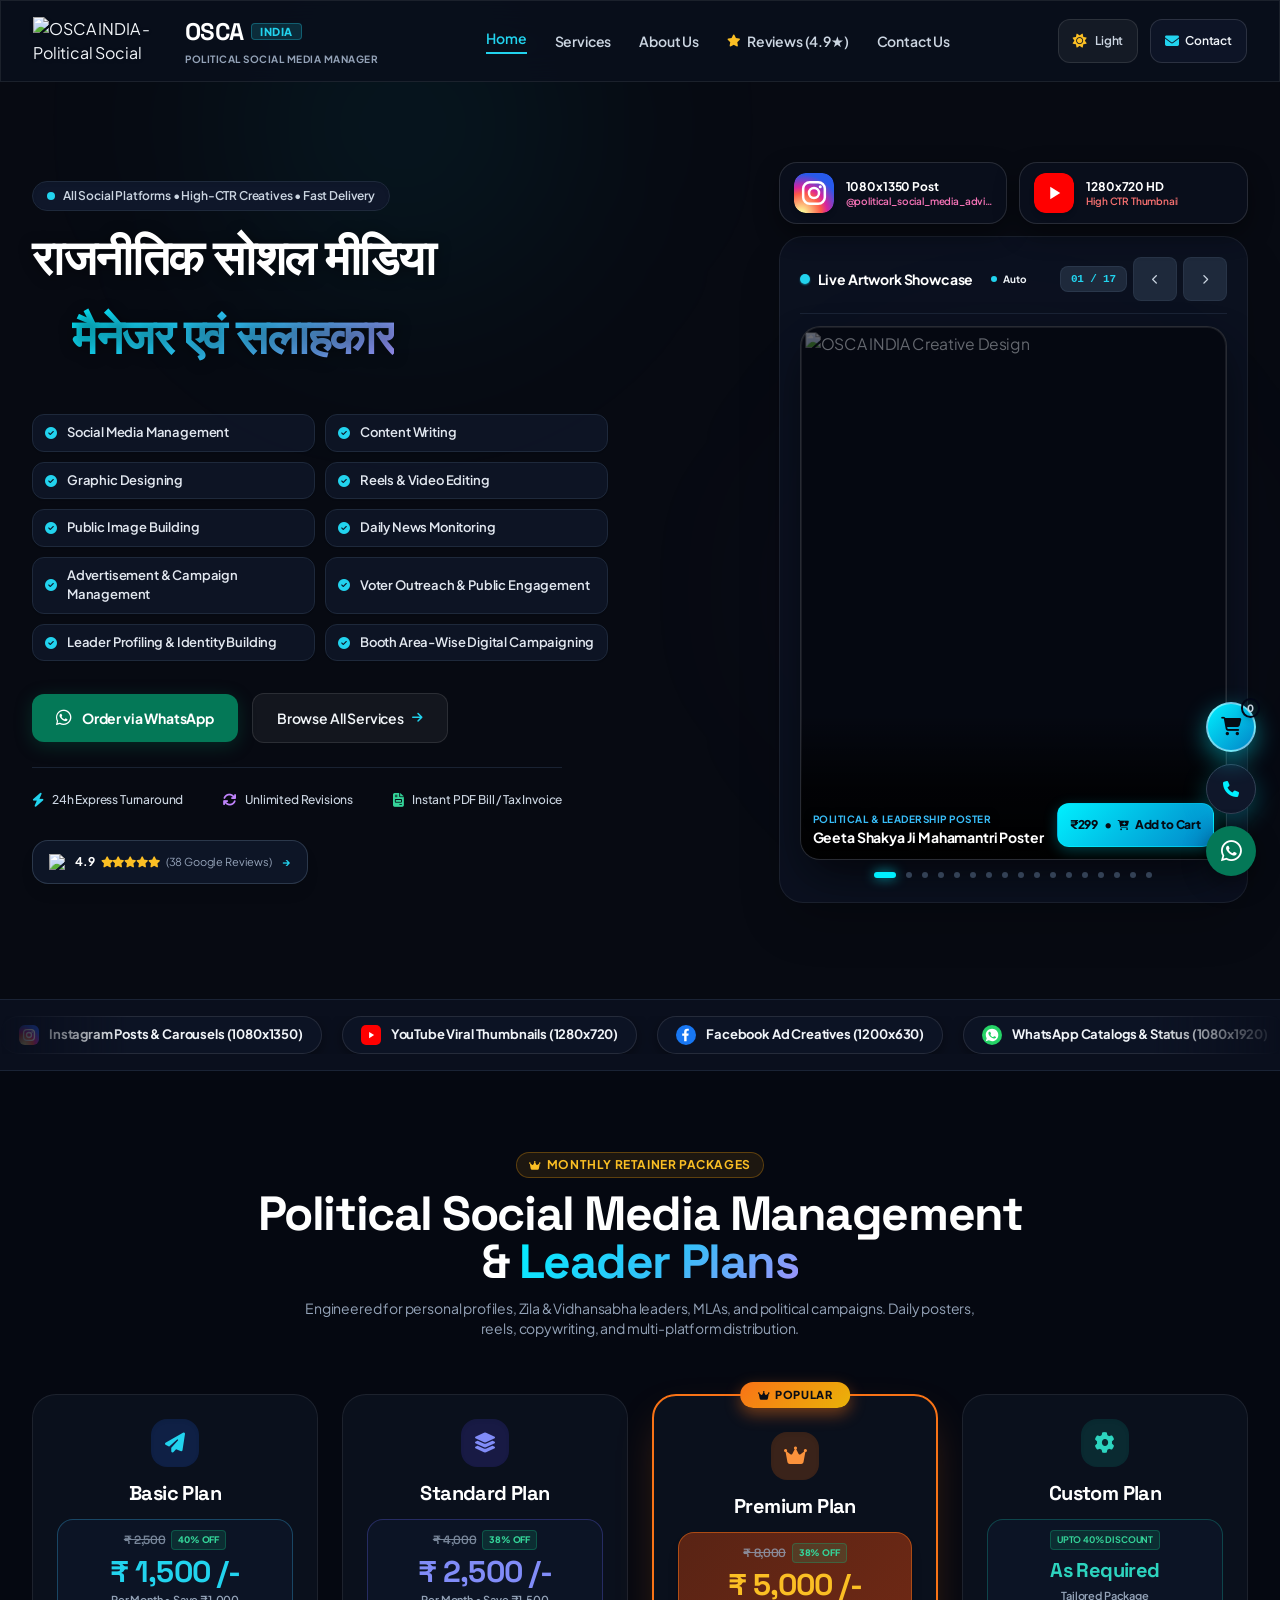
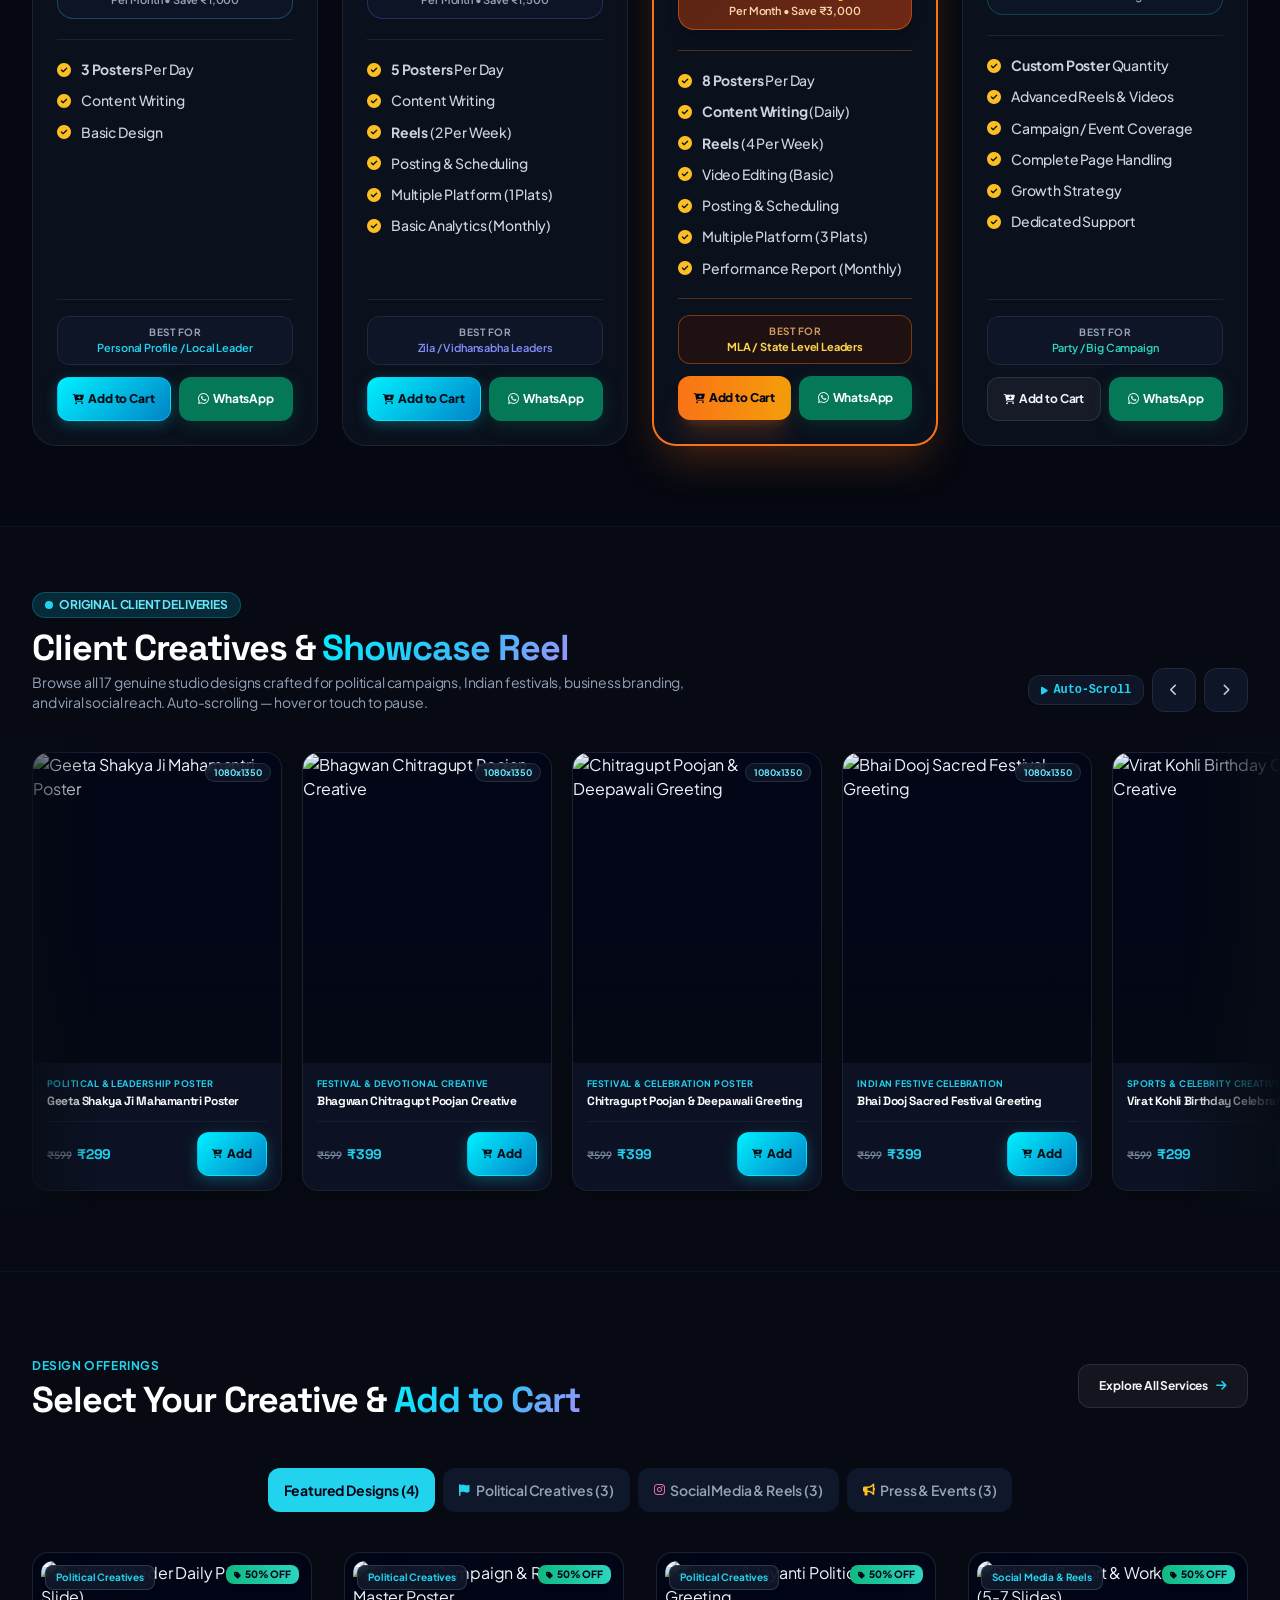
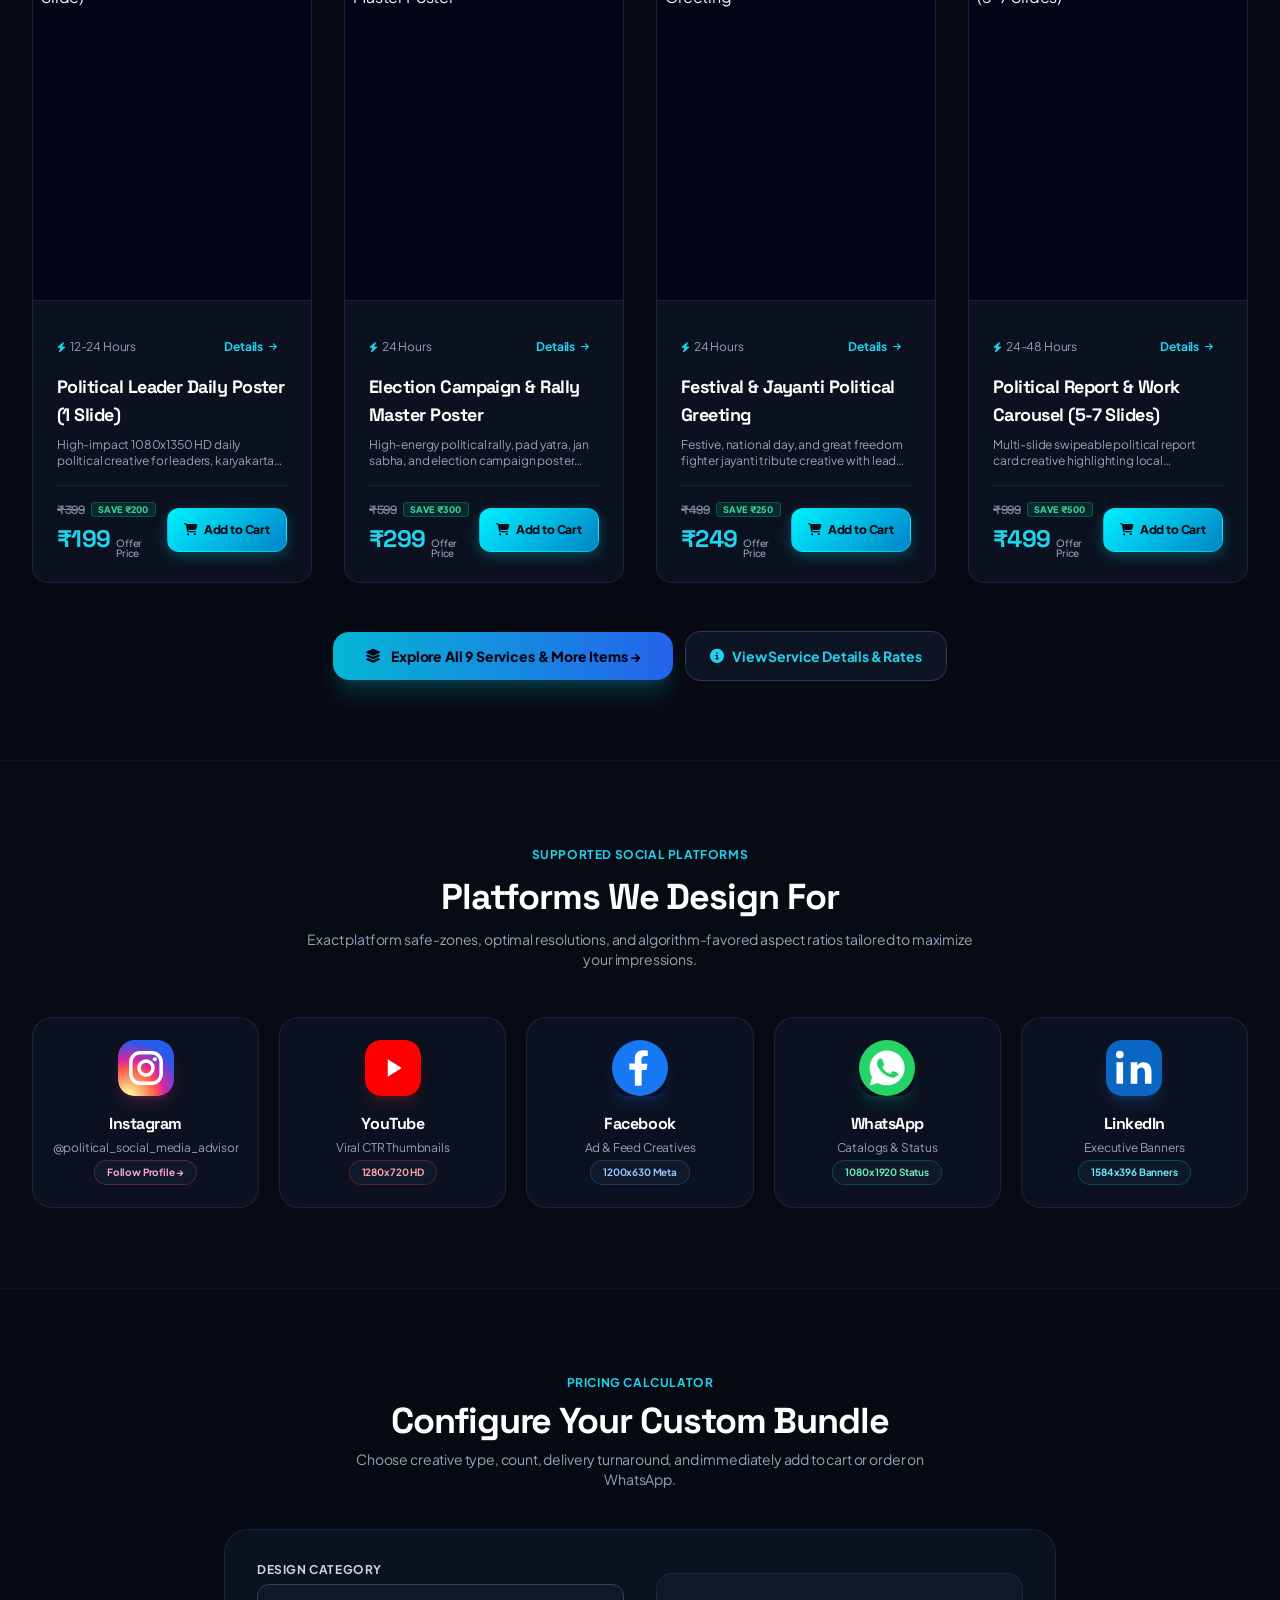
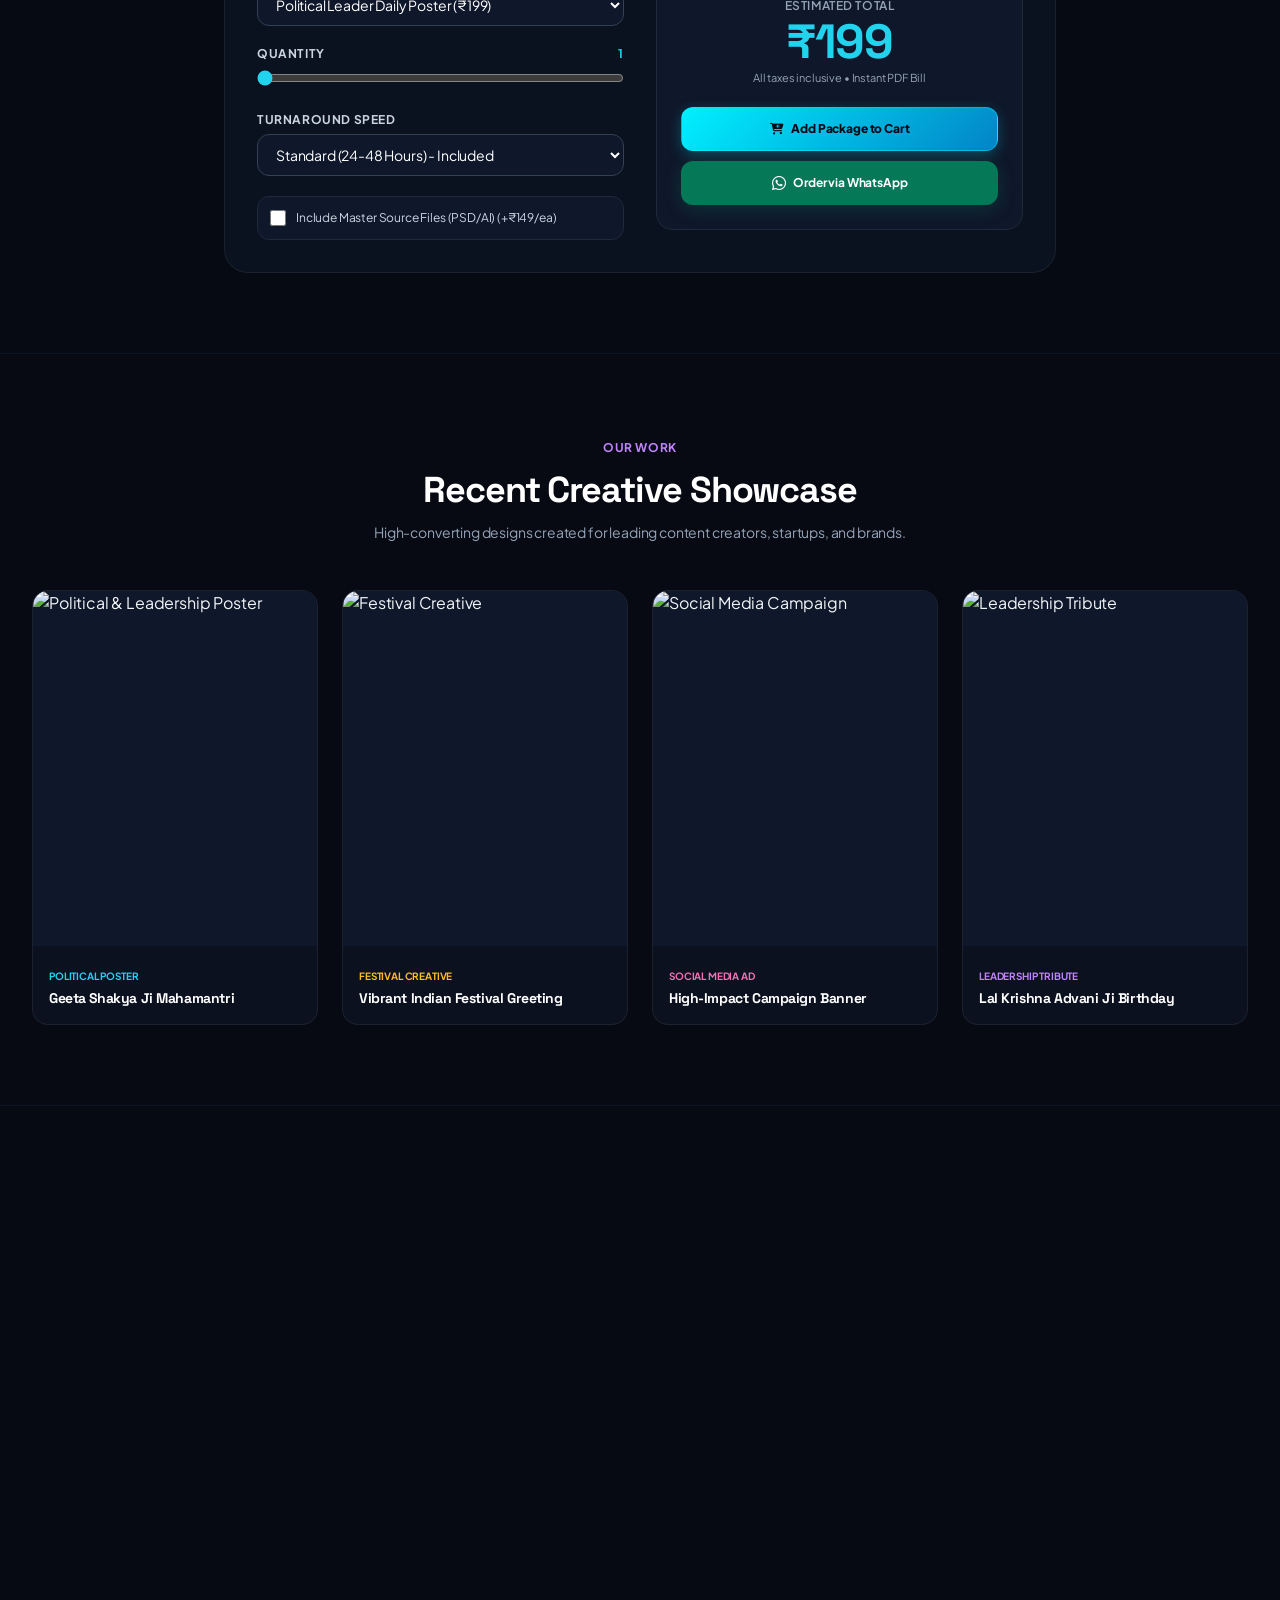
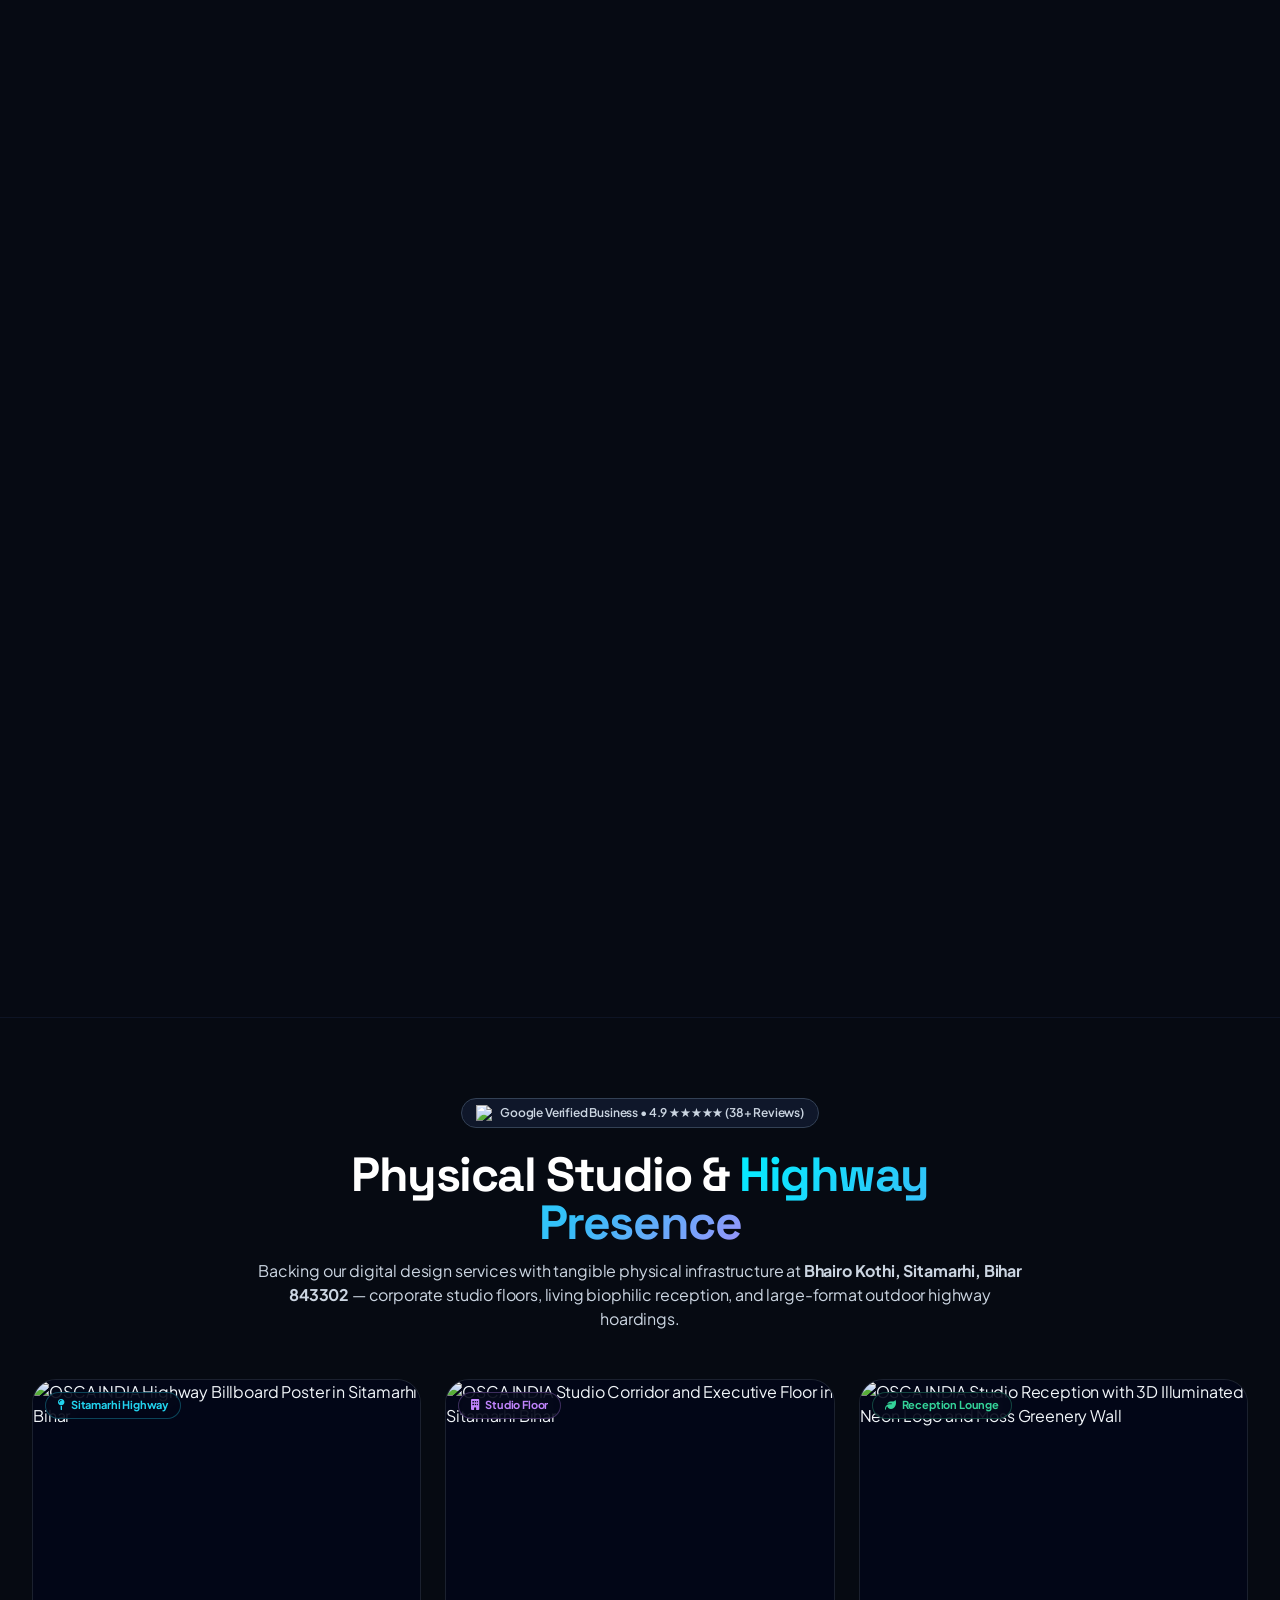
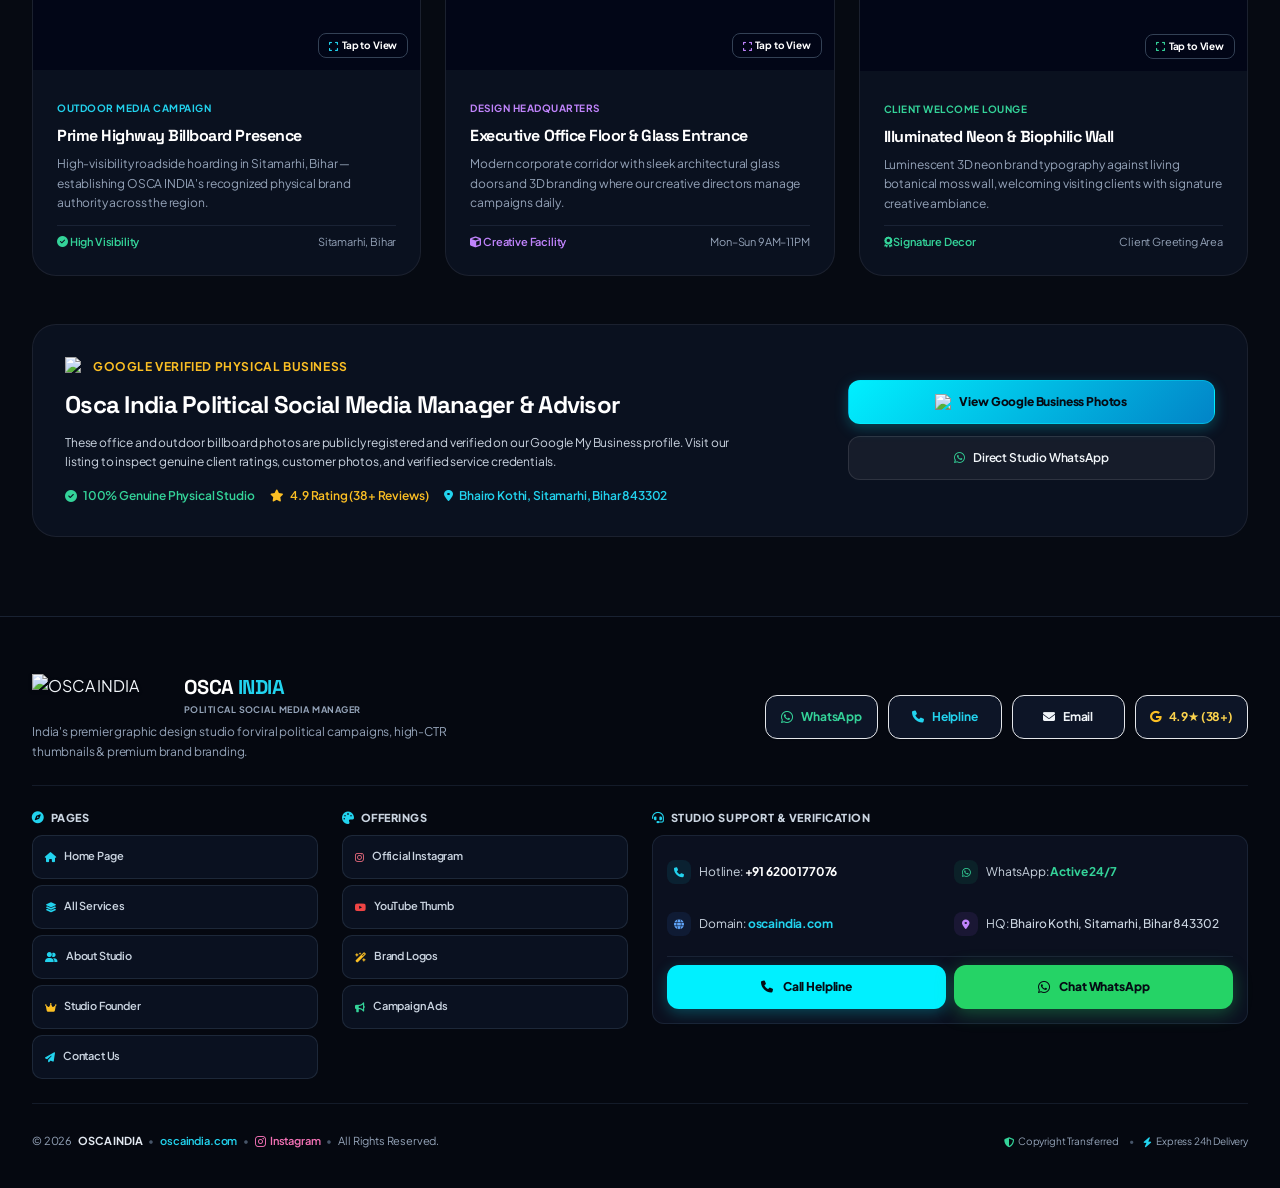
==== commit fb5f490d: "Add files via upload" ====
--- a/index.html
+++ b/index.html
@@ -1,1970 +1,2904 @@
-<!doctype html>
-<html lang="en" class="scroll-smooth">
-  <head>
-    <meta charset="UTF-8" />
-    <meta name="viewport" content="width=device-width, initial-scale=1.0" />
-    <title>
-      OSCA INDIA — Premier Graphic Design Studio | Posters, Thumbnails & Logos
-    </title>
-    <meta
-      name="description"
-      content="OSCA INDIA — High-converting Social Media Posters, Viral YouTube Thumbnails, and Minimalist Vector Logos. Order via WhatsApp or Call +91 6200177076 with instant PDF Bill!"
-    />
-
-    <!-- Tailwind CSS CDN -->
-    <script>
-      const _origWarn = console.warn;
-      console.warn = (...args) => {
-        if (args[0] && typeof args[0] === "string" && args[0].includes("cdn.tailwindcss.com")) return;
-        _origWarn.apply(console, args);
-      };
-    </script>
-    <script src="https://cdn.tailwindcss.com"></script>
-    <script>
-      tailwind.config = {
-        darkMode: "class",
-        theme: {
-          extend: {
-            colors: {
-              brand: {
-                cyan: "#00f0ff",
-                purple: "#8b5cf6",
-                deep: "#070a12",
-                surface: "#0e1526",
-              },
-            },
-          },
-        },
-      };
-    </script>
-
-    <!-- Google Fonts & Font Awesome 6 -->
-    <link rel="preconnect" href="https://fonts.googleapis.com" />
-    <link rel="preconnect" href="https://fonts.gstatic.com" crossorigin />
-    <link
-      href="https://fonts.googleapis.com/css2?family=Plus+Jakarta+Sans:wght@300;400;500;600;700;800&family=Space+Grotesk:wght@500;600;700;800&display=swap"
-      rel="stylesheet"
-    />
-    <link
-      rel="stylesheet"
-      href="https://cdnjs.cloudflare.com/ajax/libs/font-awesome/6.5.1/css/all.min.css"
-    />
-
-    <!-- jsPDF & AutoTable -->
-    <script src="https://cdnjs.cloudflare.com/ajax/libs/jspdf/2.5.1/jspdf.umd.min.js"></script>
-    <script src="https://cdnjs.cloudflare.com/ajax/libs/jspdf-autotable/3.8.2/jspdf.plugin.autotable.min.js"></script>
-
-    <!-- Canvas Confetti -->
-    <script src="https://cdn.jsdelivr.net/npm/canvas-confetti@1.9.2/dist/confetti.browser.min.js"></script>
-
-    <!-- Custom CSS -->
-    <link rel="stylesheet" href="style.css" />
-    <link rel="icon" type="image/svg+xml" href="favicon.svg" />
-
-    <!-- Immediate Theme Loader (Zero Flicker) -->
-    <script>
-      (function () {
-        try {
-          const params = new URLSearchParams(window.location.search);
-          const queryTheme = params.get("theme");
-          if (queryTheme === "light" || queryTheme === "dark") {
-            localStorage.setItem("osca_theme", queryTheme);
-          }
-          const theme = localStorage.getItem("osca_theme") || "dark";
-          if (theme === "light")
-            document.documentElement.classList.add("light");
-          else document.documentElement.classList.add("dark");
-        } catch (e) {}
-      })();
-    </script>
-  </head>
-
-  <body
-    class="bg-[#070a12] text-slate-100 antialiased selection:bg-cyan-500 selection:text-black relative min-h-screen flex flex-col justify-between pb-36 xl:pb-0"
-  >
-    <!-- Ambient Background Lighting (Enclosed to prevent horizontal scroll) -->
-    <div class="fixed inset-0 overflow-hidden pointer-events-none z-0">
-      <div class="ambient-glow-1"></div>
-      <div class="ambient-glow-2"></div>
-    </div>
-
-    <!-- Toast Notification Container -->
-    <div id="toast-container"></div>
-
-    <!-- ======================================================== -->
-    <!-- NAVIGATION BAR                                           -->
-    <!-- ======================================================== -->
-    <header class="sticky top-0 z-50 glass-clean border-b border-slate-800/80">
-      <div
-        class="max-w-7xl mx-auto px-4 sm:px-6 lg:px-8 h-20 flex items-center justify-between"
-      >
-        <!-- Brand Logo: OSCA INDIA -->
-        <a href="index.html" class="flex items-center gap-3 group">
-          <div
-            class="w-11 h-11 rounded-xl bg-gradient-to-tr from-cyan-400 via-sky-500 to-purple-600 p-[2px] shadow-lg shadow-cyan-500/20 group-hover:scale-105 transition-transform"
-          >
-            <div
-              class="logo-box-inner w-full h-full bg-[#070a12] rounded-[10px] flex items-center justify-center"
-            >
-              <svg
-                class="w-6 h-6 text-cyan-400"
-                viewBox="0 0 24 24"
-                fill="none"
-                xmlns="http://www.w3.org/2000/svg"
-              >
-                <circle
-                  cx="12"
-                  cy="12"
-                  r="8"
-                  stroke="currentColor"
-                  stroke-width="2.2"
-                  stroke-linecap="round"
-                  stroke-dasharray="32 8"
-                />
-                <path
-                  d="M8 12C8 9.79086 9.79086 8 12 8C14.2091 8 16 9.79086 16 12C16 14.2091 14.2091 16 12 16"
-                  stroke="#8b5cf6"
-                  stroke-width="2.2"
-                  stroke-linecap="round"
-                />
-                <circle cx="12" cy="12" r="2" fill="currentColor" />
-              </svg>
-            </div>
-          </div>
-
-          <div>
-            <div class="flex items-center gap-1.5 sm:gap-2 leading-none">
-              <span
-                class="logo-osca-text text-lg sm:text-2xl font-black font-display tracking-tight text-white"
-                >OSCA</span
-              >
-              <span
-                class="px-1.5 sm:px-2 py-0.5 rounded text-[10px] sm:text-[11px] font-extrabold tracking-wider bg-cyan-400/15 text-cyan-400 border border-cyan-400/30"
-                >INDIA</span
-              >
-            </div>
-            <span
-              class="text-[9px] sm:text-[10px] uppercase font-bold text-slate-400 tracking-wider block mt-0.5 sm:mt-1"
-              >Graphic Studio</span
-            >
-          </div>
-        </a>
-
-        <!-- Individual Pages Navigation Links (Visible on Large Desktops > 12") -->
-        <nav
-          class="hidden xl:flex items-center gap-7 text-sm font-semibold text-slate-300"
-        >
-          <a
-            href="index.html"
-            class="text-cyan-400 border-b-2 border-cyan-400 pb-1"
-            >Home</a
-          >
-          <a href="about.html" class="hover:text-cyan-400 transition-colors"
-            >About Us</a
-          >
-          <a href="services.html" class="hover:text-cyan-400 transition-colors"
-            >Services</a
-          >
-          <a
-            href="#google-reviews"
-            class="hover:text-amber-400 transition-colors flex items-center gap-1.5"
-          >
-            <img
-              src="https://upload.wikimedia.org/wikipedia/commons/c/c1/Google_%22G%22_logo.svg"
-              alt="Google"
-              class="w-3.5 h-3.5"
-            />
-            <span>Reviews (4.9★)</span>
-          </a>
-          <a href="contact.html" class="hover:text-cyan-400 transition-colors"
-            >Contact Us</a
-          >
-        </nav>
-
-        <!-- Right Header Actions (Mode Change & Contact on Mobile/Tablet | Cart on Desktop) -->
-        <div class="flex items-center gap-2 sm:gap-3">
-          <!-- Theme Toggle (Mode Change) Button -->
-          <button
-            type="button"
-            onclick="toggleTheme()"
-            class="theme-toggle-btn h-10 px-3 sm:px-3.5 rounded-xl btn-secondary-action flex items-center justify-center gap-2 transition-all text-xs font-semibold"
-            title="Switch Theme"
-            aria-label="Switch Theme"
-          >
-            <i class="theme-icon fa-solid fa-sun text-amber-400 text-sm"></i>
-            <span class="theme-label hidden xl:inline text-slate-300"
-              >Light</span
-            >
-          </button>
-
-          <!-- Contact Button (Swapped in place of Cart for Mobile & Tablets up to 12") -->
-          <a
-            href="contact.html"
-            class="header-contact-btn flex xl:hidden h-10 px-3 sm:px-3.5 rounded-xl btn-secondary-action items-center justify-center gap-1.5 text-xs font-semibold"
-            title="Contact Studio"
-            aria-label="Contact Studio"
-          >
-            <i class="fa-solid fa-envelope text-cyan-400 text-sm"></i>
-            <span>Contact</span>
-          </a>
-
-          <!-- Add to Cart / Cart Drawer Button (Visible on Large Desktop Screens > 12") -->
-          <button
-            class="btn-open-cart relative h-10 px-3.5 sm:px-4 rounded-xl btn-secondary-action hidden xl:flex items-center justify-center gap-2"
-            title="Open Shopping Cart"
-            aria-label="Shopping Cart"
-          >
-            <i class="fa-solid fa-bag-shopping text-cyan-400 text-sm"></i>
-            <span class="text-xs font-semibold">Cart</span>
-            <span
-              class="cart-count-badge hidden absolute -top-1 -right-1 w-5 h-5 rounded-full bg-cyan-400 text-slate-950 text-[10px] font-black flex items-center justify-center shadow-md"
-            >
-              0
-            </span>
-          </button>
-        </div>
-      </div>
-    </header>
-
-    <!-- ======================================================== -->
-    <!-- HERO SECTION WITH PROMINENT FLOATING SOCIAL BADGES & CANVAS-->
-    <!-- ======================================================== -->
-    <main class="flex-grow">
-      <section
-        class="pt-16 pb-16 sm:pt-20 sm:pb-24 relative z-10 overflow-hidden"
-      >
-        <div class="max-w-7xl mx-auto px-4 sm:px-6 lg:px-8 relative z-10">
-          <div
-            class="grid grid-cols-1 lg:grid-cols-12 gap-12 lg:gap-16 items-center"
-          >
-            <!-- Left Content (Centered on Mobile, Left-aligned on Desktop) -->
-            <div
-              class="hero-content-col lg:col-span-7 space-y-6 text-center lg:text-left flex flex-col items-center lg:items-start justify-center"
-            >
-              <div
-                class="inline-flex items-center gap-2 px-3.5 py-1.5 rounded-full bg-slate-900 border border-slate-800 text-xs text-slate-300 font-semibold shadow-inner"
-              >
-                <span
-                  class="w-2 h-2 rounded-full bg-cyan-400 animate-ping"
-                ></span>
-                <span
-                  >All Social Platforms &bull; High-CTR Creatives &bull; Fast
-                  Delivery</span
-                >
-              </div>
-
-              <h1
-                class="text-4xl sm:text-6xl font-extrabold font-display tracking-tight text-white leading-[1.12]"
-              >
-                Visual Creatives Engineered for
-                <span class="gradient-accent-text"
-                  >Social Media Dominance.</span
-                >
-              </h1>
-
-              <p
-                class="text-base sm:text-lg text-slate-300 max-w-xl font-normal leading-relaxed"
-              >
-                Viral YouTube Thumbnails (1280x720), High-Engagement Instagram
-                Posters (1080x1350), and Minimalist Brand Logos. Delivered in 24
-                hours with full master source files.
-              </p>
-
-              <!-- Action Buttons -->
-              <div
-                class="pt-2 flex flex-wrap items-center justify-center lg:justify-start gap-3.5"
-              >
-                <a
-                  href="https://wa.me/916200177076?text=Hi%20OSCA%20India%2C%20I%20want%20to%20order%20graphic%20designs%20for%20my%20brand."
-                  target="_blank"
-                  class="btn-whatsapp-action px-6 py-3.5 rounded-xl text-sm font-bold flex items-center gap-2.5"
-                >
-                  <i class="fa-brands fa-whatsapp text-lg"></i>
-                  <span>Order via WhatsApp</span>
-                </a>
-
-                <a
-                  href="services.html"
-                  class="btn-secondary-action px-6 py-3.5 rounded-xl text-sm font-semibold flex items-center gap-2"
-                >
-                  <span>Browse All Services</span>
-                  <i class="fa-solid fa-arrow-right text-xs text-cyan-400"></i>
-                </a>
-              </div>
-
-              <!-- Guarantees Strip -->
-              <div
-                class="pt-6 border-t border-slate-800/80 flex flex-wrap items-center justify-center lg:justify-start gap-6 sm:gap-10 text-xs text-slate-400"
-              >
-                <div class="flex items-center gap-2">
-                  <i class="fa-solid fa-bolt text-cyan-400 text-sm"></i>
-                  <span class="text-slate-300 font-medium"
-                    >24h Express Turnaround</span
-                  >
-                </div>
-                <div class="flex items-center gap-2">
-                  <i
-                    class="fa-solid fa-arrows-rotate text-purple-400 text-sm"
-                  ></i>
-                  <span class="text-slate-300 font-medium"
-                    >Unlimited Revisions</span
-                  >
-                </div>
-                <div class="flex items-center gap-2">
-                  <i
-                    class="fa-solid fa-file-invoice text-emerald-400 text-sm"
-                  ></i>
-                  <span class="text-slate-300 font-medium"
-                    >Instant PDF Bill / Tax Invoice</span
-                  >
-                </div>
-              </div>
-
-              <!-- Google My Business Trust Badge -->
-              <div class="pt-2 flex justify-center lg:justify-start">
-                <a
-                  href="https://share.google/KetARk5s5CUDVXaoO"
-                  target="_blank"
-                  class="inline-flex items-center gap-2.5 px-4 py-2 rounded-2xl bg-slate-900/90 border border-slate-700/80 hover:border-amber-400/50 transition-all text-xs group shadow-lg"
-                  title="View Osca India on Google My Business"
-                >
-                  <img
-                    src="https://upload.wikimedia.org/wikipedia/commons/c/c1/Google_%22G%22_logo.svg"
-                    alt="Google"
-                    class="w-4 h-4"
-                  />
-                  <div class="flex items-center gap-1.5">
-                    <span class="font-bold text-white">4.9</span>
-                    <div class="flex text-amber-400 text-[11px]">
-                      <i class="fa-solid fa-star"></i>
-                      <i class="fa-solid fa-star"></i>
-                      <i class="fa-solid fa-star"></i>
-                      <i class="fa-solid fa-star"></i>
-                      <i class="fa-solid fa-star"></i>
-                    </div>
-                    <span class="text-slate-400 text-[11px]"
-                      >(38 Google Reviews)</span
-                    >
-                  </div>
-                  <span
-                    class="text-[11px] text-cyan-400 font-bold group-hover:translate-x-0.5 transition-transform"
-                    >&rarr;</span
-                  >
-                </a>
-              </div>
-            </div>
-
-            <!-- Right: Visual Canvas with 2 Calm, Non-Overlapping Floating Badges -->
-            <div class="lg:col-span-5 relative pt-4 pb-4">
-              <!-- Static Badge 1: YouTube Icon (Top-Right) -->
-              <div
-                class="hero-floating-card -top-5 -right-3 hidden xl:flex border-red-500/40"
-                onclick="
-                  document
-                    .querySelector('[data-category=\'thumbnails\']')
-                    .click();
-                  location.href = '#services';
-                "
-                title="YouTube High-CTR Thumbnails"
-              >
-                <div
-                  class="w-10 h-10 rounded-xl bg-red-600 text-white flex items-center justify-center text-xl shadow-lg shadow-red-600/30"
-                >
-                  <i class="fa-brands fa-youtube"></i>
-                </div>
-                <div class="text-left leading-tight">
-                  <span class="text-xs font-bold text-white block"
-                    >1280x720 HD</span
-                  >
-                  <span class="text-[10px] text-red-400 font-semibold"
-                    >High CTR Thumbnail</span
-                  >
-                </div>
-              </div>
-
-              <!-- Main Artwork Showcase Card -->
-              <div
-                class="glass-card p-4 sm:p-5 rounded-3xl border border-slate-800 shadow-2xl relative z-10"
-              >
-                <!-- Tabs to switch artwork preview -->
-                <div
-                  class="flex items-center justify-between pb-3 mb-3 border-b border-slate-800/80 text-xs"
-                >
-                  <div class="flex items-center gap-2">
-                    <span
-                      class="w-2.5 h-2.5 rounded-full bg-cyan-400 animate-pulse"
-                    ></span>
-                    <span class="font-bold text-white"
-                      >Live Artwork Showcase</span
-                    >
-                  </div>
-                  <div class="flex items-center gap-1.5 text-[10px]">
-                    <button
-                      onclick="
-                        document.getElementById('hero-mockup-img').src =
-                          'https://images.unsplash.com/photo-1618005182384-a83a8bd57fbe?auto=format&fit=crop&w=800&q=80'
-                      "
-                      class="px-2.5 py-1 rounded-lg bg-slate-800 hover:bg-slate-700 text-cyan-400 font-semibold transition-colors"
-                    >
-                      Poster
-                    </button>
-                    <button
-                      onclick="
-                        document.getElementById('hero-mockup-img').src =
-                          'https://images.unsplash.com/photo-1611162617474-5b21e879e113?auto=format&fit=crop&w=800&q=80'
-                      "
-                      class="px-2.5 py-1 rounded-lg bg-slate-800 hover:bg-slate-700 text-red-400 font-semibold transition-colors"
-                    >
-                      Thumbnail
-                    </button>
-                    <button
-                      onclick="
-                        document.getElementById('hero-mockup-img').src =
-                          'https://images.unsplash.com/photo-1626785774573-4b799315345d?auto=format&fit=crop&w=800&q=80'
-                      "
-                      class="px-2.5 py-1 rounded-lg bg-slate-800 hover:bg-slate-700 text-purple-400 font-semibold transition-colors"
-                    >
-                      Logo
-                    </button>
-                  </div>
-                </div>
-
-                <!-- Artwork Image -->
-                <div
-                  class="relative rounded-2xl overflow-hidden aspect-[4/3] bg-slate-900 group"
-                >
-                  <img
-                    id="hero-mockup-img"
-                    src="https://images.unsplash.com/photo-1618005182384-a83a8bd57fbe?auto=format&fit=crop&w=800&q=80"
-                    alt="OSCA INDIA Creative Design"
-                    class="w-full h-full object-cover transition-all duration-300 group-hover:scale-105"
-                  />
-                  <div
-                    class="absolute inset-0 bg-gradient-to-t from-[#070a12] via-transparent to-transparent"
-                  ></div>
-
-                  <div
-                    class="absolute bottom-4 left-4 right-4 flex items-center justify-between"
-                  >
-                    <div>
-                      <span
-                        class="text-[10px] text-cyan-400 font-bold uppercase tracking-wider block"
-                        >Featured Artwork</span
-                      >
-                      <h4 class="text-sm font-bold text-white">
-                        Social Media Master Creative
-                      </h4>
-                    </div>
-                    <button
-                      onclick="App.addToCart('poster-insta-single', event)"
-                      class="px-3.5 py-1.5 rounded-lg text-xs font-bold btn-primary-action"
-                    >
-                      ₹299 • Add to Cart
-                    </button>
-                  </div>
-                </div>
-
-                <!-- Contact Hotline Strip -->
-                <div
-                  class="mt-3.5 p-3 rounded-xl bg-slate-900/90 flex items-center justify-between text-xs"
-                >
-                  <div class="flex items-center gap-2 text-slate-300">
-                    <i class="fa-solid fa-phone text-cyan-400"></i>
-                    <span>Direct Helpline: <strong class="text-white">Active 24/7</strong></span>
-                  </div>
-                  <a
-                    href="tel:+916200177076"
-                    class="text-cyan-400 font-bold hover:underline"
-                  >
-                    Call Now &rarr;
-                  </a>
-                </div>
-              </div>
-
-              <!-- Static Badge 2: Instagram Icon (Bottom-Left) -->
-              <div
-                class="hero-floating-card -bottom-5 -left-3 hidden xl:flex border-pink-500/40"
-                onclick="
-                  document.querySelector('[data-category=\'social\']').click();
-                  location.href = '#services';
-                "
-                title="Instagram Posters & Carousels"
-              >
-                <div
-                  class="w-10 h-10 rounded-xl bg-gradient-to-tr from-yellow-500 via-pink-500 to-purple-600 text-white flex items-center justify-center text-xl shadow-lg shadow-pink-500/30"
-                >
-                  <i class="fa-brands fa-instagram"></i>
-                </div>
-                <div class="text-left leading-tight">
-                  <span class="text-xs font-bold text-white block"
-                    >1080x1350 Post</span
-                  >
-                  <span class="text-[10px] text-pink-400 font-semibold"
-                    >Carousels &bull; High Reach</span
-                  >
-                </div>
-              </div>
-            </div>
-          </div>
-        </div>
-      </section>
-
-      <!-- ======================================================== -->
-      <!-- INFINITE ANIMATED SOCIAL MEDIA TICKER / MARQUEE          -->
-      <!-- (Clean, Calm Horizontal Flow of 5 Core Platforms)        -->
-      <!-- ======================================================== -->
-      <div
-        class="py-4 bg-[#0a0f1d] border-y border-slate-800/80 overflow-hidden relative z-10"
-      >
-        <div class="marquee-container">
-          <div class="marquee-content">
-            <!-- Item 1: Instagram -->
-            <div class="social-pill">
-              <span
-                class="w-6 h-6 rounded-full bg-gradient-to-tr from-yellow-500 via-pink-500 to-purple-600 flex items-center justify-center text-white text-xs"
-              >
-                <i class="fa-brands fa-instagram"></i>
-              </span>
-              <span>Instagram Posts &amp; Carousels (1080x1350)</span>
-            </div>
-
-            <!-- Item 2: YouTube -->
-            <div class="social-pill">
-              <span
-                class="w-6 h-6 rounded-full bg-red-600 flex items-center justify-center text-white text-xs"
-              >
-                <i class="fa-brands fa-youtube"></i>
-              </span>
-              <span>YouTube Viral Thumbnails (1280x720)</span>
-            </div>
-
-            <!-- Item 3: Facebook -->
-            <div class="social-pill">
-              <span
-                class="w-6 h-6 rounded-full bg-blue-600 flex items-center justify-center text-white text-xs"
-              >
-                <i class="fa-brands fa-facebook-f"></i>
-              </span>
-              <span>Facebook Ad Creatives (1200x630)</span>
-            </div>
-
-            <!-- Item 4: WhatsApp -->
-            <div class="social-pill">
-              <span
-                class="w-6 h-6 rounded-full bg-emerald-500 flex items-center justify-center text-white text-xs"
-              >
-                <i class="fa-brands fa-whatsapp"></i>
-              </span>
-              <span>WhatsApp Catalogs &amp; Status (1080x1920)</span>
-            </div>
-
-            <!-- Item 5: LinkedIn -->
-            <div class="social-pill">
-              <span
-                class="w-6 h-6 rounded-full bg-[#0a66c2] flex items-center justify-center text-white text-xs"
-              >
-                <i class="fa-brands fa-linkedin-in"></i>
-              </span>
-              <span>LinkedIn Executive Banners (1584x396)</span>
-            </div>
-
-            <!-- DUPLICATE FOR SEAMLESS INFINITE LOOP -->
-            <div class="social-pill">
-              <span
-                class="w-6 h-6 rounded-full bg-gradient-to-tr from-yellow-500 via-pink-500 to-purple-600 flex items-center justify-center text-white text-xs"
-              >
-                <i class="fa-brands fa-instagram"></i>
-              </span>
-              <span>Instagram Posts &amp; Carousels (1080x1350)</span>
-            </div>
-            <div class="social-pill">
-              <span
-                class="w-6 h-6 rounded-full bg-red-600 flex items-center justify-center text-white text-xs"
-              >
-                <i class="fa-brands fa-youtube"></i>
-              </span>
-              <span>YouTube Viral Thumbnails (1280x720)</span>
-            </div>
-            <div class="social-pill">
-              <span
-                class="w-6 h-6 rounded-full bg-blue-600 flex items-center justify-center text-white text-xs"
-              >
-                <i class="fa-brands fa-facebook-f"></i>
-              </span>
-              <span>Facebook Ad Creatives (1200x630)</span>
-            </div>
-            <div class="social-pill">
-              <span
-                class="w-6 h-6 rounded-full bg-emerald-500 flex items-center justify-center text-white text-xs"
-              >
-                <i class="fa-brands fa-whatsapp"></i>
-              </span>
-              <span>WhatsApp Catalogs &amp; Status (1080x1920)</span>
-            </div>
-            <div class="social-pill">
-              <span
-                class="w-6 h-6 rounded-full bg-[#0a66c2] flex items-center justify-center text-white text-xs"
-              >
-                <i class="fa-brands fa-linkedin-in"></i>
-              </span>
-              <span>LinkedIn Executive Banners (1584x396)</span>
-            </div>
-          </div>
-        </div>
-      </div>
-
-      <!-- ======================================================== -->
-      <!-- DEDICATED SECTION: PLATFORMS WE DESIGN FOR               -->
-      <!-- (Clean, Spacious, Uncluttered 5 Core Platforms)          -->
-      <!-- ======================================================== -->
-      <section
-        class="py-20 bg-[#070b14] border-b border-slate-900/80 relative z-10"
-      >
-        <div class="max-w-7xl mx-auto px-4 sm:px-6 lg:px-8">
-          <div class="text-center max-w-2xl mx-auto space-y-3 mb-12">
-            <span
-              class="text-xs font-bold uppercase tracking-wider text-cyan-400"
-              >Supported Social Platforms</span
-            >
-            <h2
-              class="text-3xl sm:text-4xl font-extrabold font-display text-white"
-            >
-              Platforms We Design For
-            </h2>
-            <p class="text-slate-400 text-xs sm:text-sm">
-              Exact platform safe-zones, optimal resolutions, and
-              algorithm-favored aspect ratios tailored to maximize your
-              impressions.
-            </p>
-          </div>
-
-          <!-- 5 Core Platform Cards Grid (Spacious, Clean & High Visibility) -->
-          <div class="grid grid-cols-1 sm:grid-cols-2 lg:grid-cols-5 gap-5">
-            <!-- Card 1: Instagram -->
-            <div
-              class="platform-feature-card flex flex-col justify-between text-center p-6 group"
-              onclick="
-                document.querySelector('[data-category=\'social\']').click();
-                location.href = '#services';
-              "
-            >
-              <div
-                class="w-14 h-14 mx-auto rounded-2xl bg-gradient-to-tr from-yellow-500 via-pink-500 to-purple-600 flex items-center justify-center text-white text-2xl shadow-lg shadow-pink-500/25 group-hover:scale-110 transition-transform"
-              >
-                <i class="fa-brands fa-instagram"></i>
-              </div>
-              <div class="mt-4 space-y-1">
-                <h3
-                  class="text-base font-bold text-white group-hover:text-pink-400 transition-colors"
-                >
-                  Instagram
-                </h3>
-                <p class="text-xs text-slate-400">Posts &amp; Carousels</p>
-                <span
-                  class="inline-block mt-2 px-3 py-1 rounded-full text-[10px] font-bold bg-slate-900 text-pink-300 border border-pink-500/30"
-                >
-                  1080x1350 HD
-                </span>
-              </div>
-            </div>
-
-            <!-- Card 2: YouTube -->
-            <div
-              class="platform-feature-card flex flex-col justify-between text-center p-6 group"
-              onclick="
-                document
-                  .querySelector('[data-category=\'thumbnails\']')
-                  .click();
-                location.href = '#services';
-              "
-            >
-              <div
-                class="w-14 h-14 mx-auto rounded-2xl bg-red-600 flex items-center justify-center text-white text-2xl shadow-lg shadow-red-600/25 group-hover:scale-110 transition-transform"
-              >
-                <i class="fa-brands fa-youtube"></i>
-              </div>
-              <div class="mt-4 space-y-1">
-                <h3
-                  class="text-base font-bold text-white group-hover:text-red-400 transition-colors"
-                >
-                  YouTube
-                </h3>
-                <p class="text-xs text-slate-400">Viral CTR Thumbnails</p>
-                <span
-                  class="inline-block mt-2 px-3 py-1 rounded-full text-[10px] font-bold bg-slate-900 text-red-300 border border-red-500/30"
-                >
-                  1280x720 HD
-                </span>
-              </div>
-            </div>
-
-            <!-- Card 3: Facebook -->
-            <div
-              class="platform-feature-card flex flex-col justify-between text-center p-6 group"
-              onclick="
-                document.querySelector('[data-category=\'social\']').click();
-                location.href = '#services';
-              "
-            >
-              <div
-                class="w-14 h-14 mx-auto rounded-2xl bg-blue-600 flex items-center justify-center text-white text-2xl shadow-lg shadow-blue-600/25 group-hover:scale-110 transition-transform"
-              >
-                <i class="fa-brands fa-facebook-f"></i>
-              </div>
-              <div class="mt-4 space-y-1">
-                <h3
-                  class="text-base font-bold text-white group-hover:text-blue-400 transition-colors"
-                >
-                  Facebook
-                </h3>
-                <p class="text-xs text-slate-400">Ad &amp; Feed Creatives</p>
-                <span
-                  class="inline-block mt-2 px-3 py-1 rounded-full text-[10px] font-bold bg-slate-900 text-blue-300 border border-blue-500/30"
-                >
-                  1200x630 Meta
-                </span>
-              </div>
-            </div>
-
-            <!-- Card 4: WhatsApp -->
-            <div
-              class="platform-feature-card flex flex-col justify-between text-center p-6 group"
-              onclick="
-                window.open(
-                  'https://wa.me/916200177076?text=Hi%20OSCA%20India%2C%20I%20want%20WhatsApp%20business%20designs.',
-                  '_blank',
-                )
-              "
-            >
-              <div
-                class="w-14 h-14 mx-auto rounded-2xl bg-emerald-500 flex items-center justify-center text-white text-2xl shadow-lg shadow-emerald-500/25 group-hover:scale-110 transition-transform"
-              >
-                <i class="fa-brands fa-whatsapp"></i>
-              </div>
-              <div class="mt-4 space-y-1">
-                <h3
-                  class="text-base font-bold text-white group-hover:text-emerald-400 transition-colors"
-                >
-                  WhatsApp
-                </h3>
-                <p class="text-xs text-slate-400">Catalogs &amp; Status</p>
-                <span
-                  class="inline-block mt-2 px-3 py-1 rounded-full text-[10px] font-bold bg-slate-900 text-emerald-300 border border-emerald-500/30"
-                >
-                  1080x1920 Status
-                </span>
-              </div>
-            </div>
-
-            <!-- Card 5: LinkedIn -->
-            <div
-              class="platform-feature-card flex flex-col justify-between text-center p-6 group"
-              onclick="
-                document.querySelector('[data-category=\'social\']').click();
-                location.href = '#services';
-              "
-            >
-              <div
-                class="w-14 h-14 mx-auto rounded-2xl bg-[#0a66c2] flex items-center justify-center text-white text-2xl shadow-lg shadow-blue-500/25 group-hover:scale-110 transition-transform"
-              >
-                <i class="fa-brands fa-linkedin-in"></i>
-              </div>
-              <div class="mt-4 space-y-1">
-                <h3
-                  class="text-base font-bold text-white group-hover:text-cyan-400 transition-colors"
-                >
-                  LinkedIn
-                </h3>
-                <p class="text-xs text-slate-400">Executive Banners</p>
-                <span
-                  class="inline-block mt-2 px-3 py-1 rounded-full text-[10px] font-bold bg-slate-900 text-cyan-300 border border-cyan-500/30"
-                >
-                  1584x396 Banners
-                </span>
-              </div>
-            </div>
-          </div>
-        </div>
-      </section>
-
-      <!-- ======================================================== -->
-      <!-- SERVICES CATALOG & ADD TO CART                           -->
-      <!-- ======================================================== -->
-      <section id="services" class="py-20 relative z-10">
-        <div class="max-w-7xl mx-auto px-4 sm:px-6 lg:px-8">
-          <div
-            class="flex flex-col md:flex-row items-center justify-between gap-6 mb-12"
-          >
-            <div>
-              <span
-                class="text-xs font-bold uppercase tracking-wider text-cyan-400"
-                >Design Offerings</span
-              >
-              <h2
-                class="text-3xl sm:text-4xl font-extrabold font-display text-white mt-1"
-              >
-                Select Your Creative &amp;
-                <span class="gradient-accent-text">Add to Cart</span>
-              </h2>
-            </div>
-            <a
-              href="services.html"
-              class="btn-secondary-action px-5 py-2.5 rounded-xl text-xs font-bold flex items-center gap-2"
-            >
-              <span>Explore All Services</span>
-              <i class="fa-solid fa-arrow-right text-cyan-400"></i>
-            </a>
-          </div>
-
-          <!-- Filter Tabs -->
-          <div class="flex flex-wrap items-center justify-center gap-2 mb-10">
-            <button
-              data-category="all"
-              class="category-tab-btn px-4 py-2 rounded-xl text-xs sm:text-sm font-bold bg-cyan-400 text-slate-950 transition-all"
-            >
-              All Services (12)
-            </button>
-            <button
-              data-category="social"
-              class="category-tab-btn px-4 py-2 rounded-xl text-xs sm:text-sm font-semibold bg-slate-900 text-slate-400 hover:text-white transition-all"
-            >
-              Social Media Posters
-            </button>
-            <button
-              data-category="thumbnails"
-              class="category-tab-btn px-4 py-2 rounded-xl text-xs sm:text-sm font-semibold bg-slate-900 text-slate-400 hover:text-white transition-all"
-            >
-              YouTube Thumbnails
-            </button>
-            <button
-              data-category="logos"
-              class="category-tab-btn px-4 py-2 rounded-xl text-xs sm:text-sm font-semibold bg-slate-900 text-slate-400 hover:text-white transition-all"
-            >
-              Logo &amp; Branding
-            </button>
-            <button
-              data-category="print"
-              class="category-tab-btn px-4 py-2 rounded-xl text-xs sm:text-sm font-semibold bg-slate-900 text-slate-400 hover:text-white transition-all"
-            >
-              Commercial &amp; Print
-            </button>
-          </div>
-
-          <!-- Services Grid (Rendered by app.js) -->
-          <div
-            id="services-grid"
-            class="grid grid-cols-1 md:grid-cols-2 lg:grid-cols-3 gap-6 sm:gap-8"
-          ></div>
-        </div>
-      </section>
-
-      <!-- ======================================================== -->
-      <!-- INTERACTIVE PRICING CALCULATOR                           -->
-      <!-- ======================================================== -->
-      <section
-        class="py-20 border-t border-slate-900/80 bg-[#060a12] relative z-10"
-      >
-        <div class="max-w-4xl mx-auto px-4 sm:px-6 lg:px-8">
-          <div class="text-center max-w-xl mx-auto space-y-2 mb-10">
-            <span
-              class="text-xs font-bold uppercase tracking-wider text-cyan-400"
-              >Pricing Calculator</span
-            >
-            <h2
-              class="text-3xl sm:text-4xl font-extrabold font-display text-white"
-            >
-              Configure Your Custom Bundle
-            </h2>
-            <p class="text-slate-400 text-xs sm:text-sm">
-              Choose creative type, count, delivery turnaround, and immediately
-              add to cart or order on WhatsApp.
-            </p>
-          </div>
-
-          <div
-            class="glass-card p-6 sm:p-8 rounded-3xl border border-slate-800"
-          >
-            <div class="grid grid-cols-1 md:grid-cols-2 gap-8 items-center">
-              <div class="space-y-5">
-                <div>
-                  <label
-                    for="calc-service"
-                    class="block text-xs font-bold uppercase tracking-wider text-slate-300 mb-1.5"
-                  >
-                    Design Category
-                  </label>
-                  <select
-                    id="calc-service"
-                    class="w-full bg-slate-900 border border-slate-700 rounded-xl px-3.5 py-2.5 text-sm text-white focus:outline-none focus:border-cyan-400"
-                  >
-                    <option value="insta-single">
-                      Instagram / Facebook Poster (₹299)
-                    </option>
-                    <option value="festival-poster">
-                      Festival &amp; Promotional Creative (₹399)
-                    </option>
-                    <option value="carousel">
-                      Instagram Carousel (5-7 Slides) (₹899)
-                    </option>
-                    <option value="thumbnail">
-                      YouTube Viral Thumbnail (₹349)
-                    </option>
-                    <option value="logo-vector">
-                      Minimalist Vector Logo (₹799)
-                    </option>
-                    <option value="logo-3d">
-                      3D Mascot &amp; Emblem Logo (₹1,499)
-                    </option>
-                    <option value="business-card">
-                      Corporate Stationery &amp; Card (₹399)
-                    </option>
-                  </select>
-                </div>
-
-                <div>
-                  <div
-                    class="flex items-center justify-between text-xs font-bold uppercase tracking-wider text-slate-300 mb-1.5"
-                  >
-                    <span>Quantity</span>
-                    <span id="calc-qty-val" class="text-cyan-400 font-bold"
-                      >1</span
-                    >
-                  </div>
-                  <input
-                    id="calc-qty"
-                    type="range"
-                    min="1"
-                    max="20"
-                    value="1"
-                    class="w-full accent-cyan-400 cursor-pointer"
-                  />
-                </div>
-
-                <div>
-                  <label
-                    for="calc-delivery"
-                    class="block text-xs font-bold uppercase tracking-wider text-slate-300 mb-1.5"
-                  >
-                    Turnaround Speed
-                  </label>
-                  <select
-                    id="calc-delivery"
-                    class="w-full bg-slate-900 border border-slate-700 rounded-xl px-3.5 py-2.5 text-sm text-white focus:outline-none focus:border-cyan-400"
-                  >
-                    <option value="standard">
-                      Standard (24-48 Hours) - Included
-                    </option>
-                    <option value="express">
-                      ⚡ Express (Within 12 Hours) (+₹199)
-                    </option>
-                  </select>
-                </div>
-
-                <div
-                  class="flex items-center gap-2.5 p-3 rounded-xl bg-slate-900 border border-slate-800"
-                >
-                  <input
-                    id="calc-source"
-                    type="checkbox"
-                    class="w-4 h-4 rounded accent-cyan-400"
-                  />
-                  <label
-                    for="calc-source"
-                    class="text-xs text-slate-300 cursor-pointer"
-                  >
-                    Include Master Source Files (PSD/AI) (+₹149/ea)
-                  </label>
-                </div>
-              </div>
-
-              <!-- Total Card -->
-              <div
-                class="p-6 rounded-2xl bg-slate-900 border border-slate-800 text-center space-y-5"
-              >
-                <div>
-                  <span
-                    class="text-xs text-slate-400 uppercase font-semibold block tracking-wider"
-                    >Estimated Total</span
-                  >
-                  <div
-                    id="calc-total-display"
-                    class="text-4xl sm:text-5xl font-black text-cyan-400 font-display mt-1"
-                  >
-                    ₹299
-                  </div>
-                  <span class="text-[11px] text-slate-500 block mt-1"
-                    >All taxes inclusive • Instant PDF Bill</span
-                  >
-                </div>
-
-                <div class="space-y-2.5">
-                  <button
-                    id="btn-add-calc-to-cart"
-                    class="w-full py-3 rounded-xl text-xs font-bold btn-primary-action flex items-center justify-center gap-2"
-                  >
-                    <i class="fa-solid fa-cart-plus"></i>
-                    <span>Add Package to Cart</span>
-                  </button>
-
-                  <a
-                    href="https://wa.me/916200177076?text=Hi%20OSCA%20India%2C%20I%20used%20your%20calculator%20and%20want%20to%20place%20an%20order."
-                    target="_blank"
-                    class="w-full py-3 rounded-xl text-xs font-bold btn-whatsapp-action flex items-center justify-center gap-2"
-                  >
-                    <i class="fa-brands fa-whatsapp text-base"></i>
-                    <span>Order via WhatsApp</span>
-                  </a>
-                </div>
-              </div>
-            </div>
-          </div>
-        </div>
-      </section>
-
-      <!-- ======================================================== -->
-      <!-- PORTFOLIO SHOWCASE                                       -->
-      <!-- ======================================================== -->
-      <section class="py-20 border-t border-slate-900/80 relative z-10">
-        <div class="max-w-7xl mx-auto px-4 sm:px-6 lg:px-8">
-          <div class="text-center max-w-2xl mx-auto space-y-3 mb-12">
-            <span
-              class="text-xs font-bold uppercase tracking-wider text-purple-400"
-              >Our Work</span
-            >
-            <h2
-              class="text-3xl sm:text-4xl font-extrabold font-display text-white"
-            >
-              Recent Creative Showcase
-            </h2>
-            <p class="text-slate-400 text-xs sm:text-sm">
-              High-converting designs created for leading content creators,
-              startups, and brands.
-            </p>
-          </div>
-
-          <div class="grid grid-cols-1 sm:grid-cols-2 lg:grid-cols-4 gap-6">
-            <div class="glass-card rounded-2xl overflow-hidden group">
-              <div class="relative aspect-square overflow-hidden bg-slate-900">
-                <img
-                  src="https://images.unsplash.com/photo-1618005182384-a83a8bd57fbe?auto=format&fit=crop&w=600&q=80"
-                  alt="Instagram Poster"
-                  class="w-full h-full object-cover transition-transform duration-500 group-hover:scale-105"
-                />
-                <div
-                  class="absolute inset-0 bg-gradient-to-t from-[#070a12] via-transparent to-transparent opacity-0 group-hover:opacity-100 transition-opacity flex items-end p-4"
-                >
-                  <button
-                    onclick="App.addToCart('poster-insta-single', event)"
-                    class="w-full py-2.5 rounded-xl text-xs font-bold btn-primary-action"
-                  >
-                    Order Similar (₹299)
-                  </button>
-                </div>
-              </div>
-              <div class="p-4">
-                <span class="text-[10px] text-pink-400 font-bold uppercase"
-                  >Instagram Poster</span
-                >
-                <h4 class="text-sm font-bold text-white mt-0.5">
-                  Product Launch Creative
-                </h4>
-              </div>
-            </div>
-
-            <div class="glass-card rounded-2xl overflow-hidden group">
-              <div class="relative aspect-square overflow-hidden bg-slate-900">
-                <img
-                  src="https://images.unsplash.com/photo-1611162617474-5b21e879e113?auto=format&fit=crop&w=600&q=80"
-                  alt="YouTube Thumbnail"
-                  class="w-full h-full object-cover transition-transform duration-500 group-hover:scale-105"
-                />
-                <div
-                  class="absolute inset-0 bg-gradient-to-t from-[#070a12] via-transparent to-transparent opacity-0 group-hover:opacity-100 transition-opacity flex items-end p-4"
-                >
-                  <button
-                    onclick="App.addToCart('thumb-viral-click', event)"
-                    class="w-full py-2.5 rounded-xl text-xs font-bold btn-primary-action"
-                  >
-                    Order Similar (₹349)
-                  </button>
-                </div>
-              </div>
-              <div class="p-4">
-                <span class="text-[10px] text-red-400 font-bold uppercase"
-                  >YouTube Thumbnail</span
-                >
-                <h4 class="text-sm font-bold text-white mt-0.5">
-                  High-CTR Podcast Artwork
-                </h4>
-              </div>
-            </div>
-
-            <div class="glass-card rounded-2xl overflow-hidden group">
-              <div class="relative aspect-square overflow-hidden bg-slate-900">
-                <img
-                  src="https://images.unsplash.com/photo-1626785774573-4b799315345d?auto=format&fit=crop&w=600&q=80"
-                  alt="Vector Logo"
-                  class="w-full h-full object-cover transition-transform duration-500 group-hover:scale-105"
-                />
-                <div
-                  class="absolute inset-0 bg-gradient-to-t from-[#070a12] via-transparent to-transparent opacity-0 group-hover:opacity-100 transition-opacity flex items-end p-4"
-                >
-                  <button
-                    onclick="App.addToCart('logo-minimalist', event)"
-                    class="w-full py-2.5 rounded-xl text-xs font-bold btn-primary-action"
-                  >
-                    Order Similar (₹799)
-                  </button>
-                </div>
-              </div>
-              <div class="p-4">
-                <span class="text-[10px] text-purple-400 font-bold uppercase"
-                  >Minimalist Logo</span
-                >
-                <h4 class="text-sm font-bold text-white mt-0.5">
-                  Geometric Brand Identity
-                </h4>
-              </div>
-            </div>
-
-            <div class="glass-card rounded-2xl overflow-hidden group">
-              <div class="relative aspect-square overflow-hidden bg-slate-900">
-                <img
-                  src="https://images.unsplash.com/photo-1579783900882-c0d3dad7b119?auto=format&fit=crop&w=600&q=80"
-                  alt="Festival Poster"
-                  class="w-full h-full object-cover transition-transform duration-500 group-hover:scale-105"
-                />
-                <div
-                  class="absolute inset-0 bg-gradient-to-t from-[#070a12] via-transparent to-transparent opacity-0 group-hover:opacity-100 transition-opacity flex items-end p-4"
-                >
-                  <button
-                    onclick="App.addToCart('poster-festival-promo', event)"
-                    class="w-full py-2.5 rounded-xl text-xs font-bold btn-primary-action"
-                  >
-                    Order Similar (₹399)
-                  </button>
-                </div>
-              </div>
-              <div class="p-4">
-                <span class="text-[10px] text-amber-400 font-bold uppercase"
-                  >Festival Creative</span
-                >
-                <h4 class="text-sm font-bold text-white mt-0.5">
-                  Festive Offer Artwork
-                </h4>
-              </div>
-            </div>
-          </div>
-        </div>
-      </section>
-
-      <!-- ======================================================== -->
-      <!-- GOOGLE MY BUSINESS & AUTHENTIC CLIENT REVIEWS SECTION     -->
-      <!-- (Official Google Profile: Osca India Political Social     -->
-      <!-- Media Manager & Advisor • 4.9 Stars • 38+ Real Reviews)  -->
-      <!-- ======================================================== -->
-      <section
-        id="google-reviews"
-        class="py-20 border-t border-slate-900/80 bg-[#060a13] relative z-10"
-      >
-        <div class="max-w-7xl mx-auto px-4 sm:px-6 lg:px-8">
-          <!-- Section Header -->
-          <div class="text-center max-w-2xl mx-auto space-y-3 mb-12">
-            <div
-              class="inline-flex items-center gap-2 px-3.5 py-1.5 rounded-full bg-slate-900 border border-slate-800 text-xs font-semibold text-slate-300"
-            >
-              <img
-                src="https://upload.wikimedia.org/wikipedia/commons/c/c1/Google_%22G%22_logo.svg"
-                alt="Google"
-                class="w-4 h-4"
-              />
-              <span>Google Verified Business Profile</span>
-            </div>
-            <h2
-              class="text-3xl sm:text-4xl font-extrabold font-display text-white"
-            >
-              Rated
-              <span class="text-amber-400"
-                >4.9 &starf;&starf;&starf;&starf;&starf;</span
-              >
-              on Google Reviews
-            </h2>
-            <p class="text-slate-400 text-xs sm:text-sm">
-              Genuine verified client feedback from our official Google My
-              Business listing:
-              <strong class="text-slate-300"
-                >Osca India Political Social Media Manager &amp; Advisor</strong
-              >.
-            </p>
-          </div>
-
-          <!-- Google Rating & Attributes Dashboard Card -->
-          <div
-            class="glass-card p-6 sm:p-8 rounded-3xl border border-slate-800 mb-10 shadow-2xl"
-          >
-            <div class="grid grid-cols-1 lg:grid-cols-12 gap-8 items-center">
-              <!-- Left: 4.9 Score & Star Rating -->
-              <div
-                class="lg:col-span-4 text-center lg:text-left space-y-2 border-b lg:border-b-0 lg:border-r border-slate-800/80 pb-6 lg:pb-0 lg:pr-8"
-              >
-                <div
-                  class="flex items-center justify-center lg:justify-start gap-4"
-                >
-                  <span
-                    class="text-5xl sm:text-6xl font-black text-white font-display"
-                    >4.9</span
-                  >
-                  <div>
-                    <div class="flex text-amber-400 text-lg gap-0.5">
-                      <i class="fa-solid fa-star"></i>
-                      <i class="fa-solid fa-star"></i>
-                      <i class="fa-solid fa-star"></i>
-                      <i class="fa-solid fa-star"></i>
-                      <i class="fa-solid fa-star"></i>
-                    </div>
-                    <span class="text-xs text-slate-400 block mt-1"
-                      >38+ Google Reviews</span
-                    >
-                  </div>
-                </div>
-                <p
-                  class="text-xs text-emerald-400 font-semibold flex items-center justify-center lg:justify-start gap-1.5 pt-1"
-                >
-                  <i class="fa-solid fa-circle-check"></i> 100% Genuine Client
-                  Feedback
-                </p>
-
-                <!-- Action Buttons -->
-                <div
-                  class="pt-3 flex flex-wrap items-center justify-center lg:justify-start gap-2.5"
-                >
-                  <a
-                    href="https://share.google/KetARk5s5CUDVXaoO"
-                    target="_blank"
-                    class="px-4 py-2.5 rounded-xl text-xs font-bold btn-primary-action flex items-center gap-2"
-                  >
-                    <i class="fa-solid fa-star text-slate-950"></i>
-                    <span>Rate Us on Google</span>
-                  </a>
-                  <a
-                    href="https://share.google/KetARk5s5CUDVXaoO"
-                    target="_blank"
-                    class="px-4 py-2.5 rounded-xl text-xs font-semibold btn-secondary-action flex items-center gap-2"
-                  >
-                    <img
-                      src="https://upload.wikimedia.org/wikipedia/commons/c/c1/Google_%22G%22_logo.svg"
-                      alt="Google"
-                      class="w-3.5 h-3.5"
-                    />
-                    <span>View Google Listing</span>
-                  </a>
-                </div>
-              </div>
-
-              <!-- Middle: Star Rating Distribution -->
-              <div class="lg:col-span-4 space-y-2 text-xs">
-                <div class="flex items-center gap-3">
-                  <span class="w-12 text-slate-400 font-medium">5 star</span>
-                  <div
-                    class="flex-1 h-2 rounded-full bg-slate-800 overflow-hidden"
-                  >
-                    <div
-                      class="h-full bg-amber-400 rounded-full"
-                      style="width: 96%"
-                    ></div>
-                  </div>
-                  <span class="w-8 text-right text-slate-400 font-bold"
-                    >96%</span
-                  >
-                </div>
-                <div class="flex items-center gap-3">
-                  <span class="w-12 text-slate-400 font-medium">4 star</span>
-                  <div
-                    class="flex-1 h-2 rounded-full bg-slate-800 overflow-hidden"
-                  >
-                    <div
-                      class="h-full bg-amber-400/80 rounded-full"
-                      style="width: 4%"
-                    ></div>
-                  </div>
-                  <span class="w-8 text-right text-slate-400 font-bold"
-                    >4%</span
-                  >
-                </div>
-                <div class="flex items-center gap-3">
-                  <span class="w-12 text-slate-400 font-medium">3 star</span>
-                  <div
-                    class="flex-1 h-2 rounded-full bg-slate-800 overflow-hidden"
-                  >
-                    <div
-                      class="h-full bg-amber-400/20 rounded-full"
-                      style="width: 0%"
-                    ></div>
-                  </div>
-                  <span class="w-8 text-right text-slate-500 font-bold"
-                    >0%</span
-                  >
-                </div>
-                <div class="flex items-center gap-3">
-                  <span class="w-12 text-slate-400 font-medium">2 star</span>
-                  <div
-                    class="flex-1 h-2 rounded-full bg-slate-800 overflow-hidden"
-                  >
-                    <div
-                      class="h-full bg-amber-400/20 rounded-full"
-                      style="width: 0%"
-                    ></div>
-                  </div>
-                  <span class="w-8 text-right text-slate-500 font-bold"
-                    >0%</span
-                  >
-                </div>
-                <div class="flex items-center gap-3">
-                  <span class="w-12 text-slate-400 font-medium">1 star</span>
-                  <div
-                    class="flex-1 h-2 rounded-full bg-slate-800 overflow-hidden"
-                  >
-                    <div
-                      class="h-full bg-amber-400/20 rounded-full"
-                      style="width: 0%"
-                    ></div>
-                  </div>
-                  <span class="w-8 text-right text-slate-500 font-bold"
-                    >0%</span
-                  >
-                </div>
-              </div>
-
-              <!-- Right: Top Client Mentions on Google -->
-              <div class="lg:col-span-4 space-y-2.5">
-                <span
-                  class="text-xs uppercase font-bold text-slate-400 tracking-wider block"
-                  >Top Client Mentions:</span
-                >
-                <div class="flex flex-wrap gap-2">
-                  <span
-                    class="px-3 py-1 rounded-full text-xs bg-slate-900 border border-slate-700 text-slate-200 font-medium flex items-center gap-1.5"
-                  >
-                    <i
-                      class="fa-solid fa-shield-halved text-cyan-400 text-[10px]"
-                    ></i>
-                    Trustworthy <strong class="text-cyan-400">6</strong>
-                  </span>
-                  <span
-                    class="px-3 py-1 rounded-full text-xs bg-slate-900 border border-slate-700 text-slate-200 font-medium flex items-center gap-1.5"
-                  >
-                    <i
-                      class="fa-solid fa-chart-line text-purple-400 text-[10px]"
-                    ></i>
-                    Digital Marketing <strong class="text-purple-400">4</strong>
-                  </span>
-                  <span
-                    class="px-3 py-1 rounded-full text-xs bg-slate-900 border border-slate-700 text-slate-200 font-medium flex items-center gap-1.5"
-                  >
-                    <i class="fa-solid fa-heart text-pink-400 text-[10px]"></i>
-                    Good Behaviour <strong class="text-pink-400">4</strong>
-                  </span>
-                  <span
-                    class="px-3 py-1 rounded-full text-xs bg-slate-900 border border-slate-700 text-slate-200 font-medium flex items-center gap-1.5"
-                  >
-                    <i class="fa-solid fa-bolt text-amber-400 text-[10px]"></i>
-                    Quality Work <strong class="text-amber-400">3</strong>
-                  </span>
-                  <span
-                    class="px-3 py-1 rounded-full text-xs bg-slate-900 border border-slate-700 text-slate-200 font-medium flex items-center gap-1.5"
-                  >
-                    <i
-                      class="fa-solid fa-handshake-angle text-emerald-400 text-[10px]"
-                    ></i>
-                    Very Helpful <strong class="text-emerald-400">2</strong>
-                  </span>
-                </div>
-              </div>
-            </div>
-          </div>
-
-          <!-- Filter Tabs for Google Reviews -->
-          <div class="flex flex-wrap items-center justify-center gap-2 mb-8">
-            <button
-              onclick="filterGoogleReviews('all', this)"
-              class="review-tab-btn active px-4 py-2 rounded-xl text-xs font-bold bg-cyan-400 text-slate-950 transition-all"
-            >
-              All Reviews (20+)
-            </button>
-            <button
-              onclick="filterGoogleReviews('local-guide', this)"
-              class="review-tab-btn px-4 py-2 rounded-xl text-xs font-semibold bg-slate-900 text-slate-400 hover:text-white transition-all"
-            >
-              Google Local Guides
-            </button>
-            <button
-              onclick="filterGoogleReviews('youtube', this)"
-              class="review-tab-btn px-4 py-2 rounded-xl text-xs font-semibold bg-slate-900 text-slate-400 hover:text-white transition-all"
-            >
-              YouTube &amp; Video Art
-            </button>
-            <button
-              onclick="filterGoogleReviews('marketing', this)"
-              class="review-tab-btn px-4 py-2 rounded-xl text-xs font-semibold bg-slate-900 text-slate-400 hover:text-white transition-all"
-            >
-              Digital Marketing &amp; Brand
-            </button>
-            <button
-              onclick="filterGoogleReviews('fast', this)"
-              class="review-tab-btn px-4 py-2 rounded-xl text-xs font-semibold bg-slate-900 text-slate-400 hover:text-white transition-all"
-            >
-              Super Fast Service
-            </button>
-          </div>
-
-          <!-- Reviews Dynamic Grid -->
-          <div
-            id="google-reviews-grid"
-            class="grid grid-cols-1 md:grid-cols-2 lg:grid-cols-3 gap-6"
-          >
-            <!-- Populated by reviews-data.js -->
-          </div>
-
-          <!-- View All / Google Link Bottom Strip -->
-          <div class="mt-10 text-center space-y-3">
-            <button
-              id="btn-toggle-all-reviews"
-              onclick="toggleGoogleReviewsView()"
-              class="px-6 py-3 rounded-xl text-xs font-bold btn-secondary-action inline-flex items-center gap-2"
-            >
-              <i class="fa-solid fa-list-check text-cyan-400"></i>
-              <span id="toggle-reviews-text">Show All 20+ Google Reviews</span>
-            </button>
-            <p class="text-xs text-slate-500">
-              Official profile:
-              <a
-                href="https://share.google/KetARk5s5CUDVXaoO"
-                target="_blank"
-                class="text-cyan-400 hover:underline"
-                >Osca India Political Social Media Manager &amp; Advisor on
-                Google</a
-              >
-            </p>
-          </div>
-        </div>
-      </section>
-    </main>
-
-    <!-- ======================================================== -->
-    <!-- PROFESSIONAL FOOTER WITH DETAILED COPYRIGHT              -->
-    <!-- ======================================================== -->
-    <footer
-      class="border-t border-slate-800/80 bg-[#050810] pt-12 sm:pt-16 pb-36 xl:pb-12 relative z-20"
-    >
-      <div class="max-w-7xl mx-auto px-4 sm:px-6 lg:px-8">
-        <div
-          class="grid grid-cols-1 sm:grid-cols-2 lg:grid-cols-5 gap-8 sm:gap-10 pb-10 border-b border-slate-800/60"
-        >
-          <div class="sm:col-span-2 lg:col-span-2 space-y-4">
-            <a href="index.html" class="flex items-center gap-2.5">
-              <div
-                class="w-9 h-9 rounded-xl bg-gradient-to-tr from-cyan-400 via-sky-500 to-purple-600 flex items-center justify-center font-black text-black"
-              >
-                <i class="fa-solid fa-pen-nib text-slate-950"></i>
-              </div>
-              <span
-                class="text-xl font-black font-display tracking-tight text-white"
-                >OSCA <span class="text-cyan-400">INDIA</span></span
-              >
-            </a>
-            <p class="text-xs text-slate-400 leading-relaxed max-w-sm">
-              India's dedicated visual design and creative agency. Specializing
-              in high-engagement social media creatives, high-CTR YouTube
-              thumbnails, vector logo branding, and print media.
-            </p>
-            <div class="flex items-center gap-3 text-slate-400 text-sm pt-1">
-              <a
-                href="https://wa.me/916200177076"
-                target="_blank"
-                class="w-8 h-8 rounded-lg bg-slate-900 border border-slate-800 flex items-center justify-center hover:text-emerald-400 transition-colors"
-                title="WhatsApp"
-                ><i class="fa-brands fa-whatsapp"></i
-              ></a>
-              <a
-                href="tel:+916200177076"
-                class="w-8 h-8 rounded-lg bg-slate-900 border border-slate-800 flex items-center justify-center hover:text-cyan-400 transition-colors"
-                title="Call"
-                ><i class="fa-solid fa-phone"></i
-              ></a>
-              <a
-                href="mailto:support@oscaindia.com"
-                class="w-8 h-8 rounded-lg bg-slate-900 border border-slate-800 flex items-center justify-center hover:text-white transition-colors"
-                title="Email"
-                ><i class="fa-solid fa-envelope"></i
-              ></a>
-            </div>
-          </div>
-
-          <div class="space-y-3">
-            <h4 class="text-xs font-bold uppercase tracking-wider text-white">
-              Pages
-            </h4>
-            <ul class="space-y-2 text-xs text-slate-400">
-              <li>
-                <a
-                  href="index.html"
-                  class="hover:text-cyan-400 transition-colors"
-                  >Home Page</a
-                >
-              </li>
-              <li>
-                <a
-                  href="about.html"
-                  class="hover:text-cyan-400 transition-colors"
-                  >About Us</a
-                >
-              </li>
-              <li>
-                <a
-                  href="services.html"
-                  class="hover:text-cyan-400 transition-colors"
-                  >All Services</a
-                >
-              </li>
-              <li>
-                <a
-                  href="#google-reviews"
-                  class="hover:text-amber-400 transition-colors flex items-center gap-1.5"
-                  ><i
-                    class="fa-brands fa-google text-[11px] text-amber-400"
-                  ></i>
-                  Google Reviews (4.9★)</a
-                >
-              </li>
-              <li>
-                <a
-                  href="contact.html"
-                  class="hover:text-cyan-400 transition-colors"
-                  >Contact Us</a
-                >
-              </li>
-            </ul>
-          </div>
-
-          <div class="space-y-3">
-            <h4 class="text-xs font-bold uppercase tracking-wider text-white">
-              Offerings
-            </h4>
-            <ul class="space-y-2 text-xs text-slate-400">
-              <li>
-                <a
-                  href="services.html"
-                  class="hover:text-cyan-400 transition-colors"
-                  >Instagram Posters</a
-                >
-              </li>
-              <li>
-                <a
-                  href="services.html"
-                  class="hover:text-cyan-400 transition-colors"
-                  >YouTube Thumbnails</a
-                >
-              </li>
-              <li>
-                <a
-                  href="services.html"
-                  class="hover:text-cyan-400 transition-colors"
-                  >Minimalist Logos</a
-                >
-              </li>
-              <li>
-                <a
-                  href="services.html"
-                  class="hover:text-cyan-400 transition-colors"
-                  >Festival Creatives</a
-                >
-              </li>
-              <li>
-                <a
-                  href="services.html"
-                  class="hover:text-cyan-400 transition-colors"
-                  >Brand Style Guides</a
-                >
-              </li>
-            </ul>
-          </div>
-
-          <div class="sm:col-span-2 lg:col-span-1 space-y-3">
-            <h4 class="text-xs font-bold uppercase tracking-wider text-white">
-              Studio Line
-            </h4>
-            <div class="text-xs text-slate-400 space-y-1.5">
-              <p>
-                Hotline:
-                <a
-                  href="tel:+916200177076"
-                  class="text-white font-bold hover:text-cyan-400"
-                  >Call Helpline</a
-                >
-              </p>
-              <p>
-                WhatsApp:
-                <a
-                  href="https://wa.me/916200177076"
-                  target="_blank"
-                  class="text-emerald-400 font-bold hover:underline"
-                  >Chat on WhatsApp</a
-                >
-              </p>
-              <p>
-                Google Profile:
-                <a
-                  href="https://share.google/KetARk5s5CUDVXaoO"
-                  target="_blank"
-                  class="text-amber-400 font-bold hover:underline"
-                  >4.9 ★★★★★ (38+)</a
-                >
-              </p>
-              <p>
-                Email: <span class="text-white">support@oscaindia.com</span>
-              </p>
-            </div>
-            <a
-              href="tel:+916200177076"
-              class="inline-block mt-2 px-3.5 py-1.5 rounded-lg text-[11px] font-bold bg-cyan-400 text-slate-950 hover:bg-cyan-300 transition-colors"
-              >Call Now</a
-            >
-          </div>
-        </div>
-
-        <div
-          class="mt-8 flex flex-col sm:flex-row items-center justify-between gap-4 text-xs text-slate-500"
-        >
-          <div>
-            &copy; 2026
-            <strong class="text-slate-300"
-              >OSCA INDIA Graphic Design Studio</strong
-            >. All rights reserved. Registered under Creative Media India.
-          </div>
-          <div class="flex items-center gap-4 text-[11px]">
-            <span>Pan-India &bull; Express Turnaround</span>
-            <span>&bull;</span>
-            <span>100% Satisfaction Guarantee</span>
-          </div>
-        </div>
-      </div>
-    </footer>
-
-    <!-- ======================================================== -->
-    <!-- CART DRAWER COMPONENT                                    -->
-    <!-- ======================================================== -->
-    <div
-      id="cart-backdrop"
-      class="drawer-backdrop fixed inset-0 bg-slate-950/80 backdrop-blur-sm z-[900] opacity-0 pointer-events-none"
-    ></div>
-
-    <div
-      id="cart-drawer"
-      class="drawer-panel fixed top-0 right-0 bottom-0 w-full sm:w-[440px] bg-[#090d16] border-l border-slate-800 z-[950] translate-x-full flex flex-col shadow-2xl overflow-hidden"
-    >
-      <div
-        class="p-4 border-b border-slate-800 flex items-center justify-between bg-slate-900/50"
-      >
-        <div class="flex items-center gap-2">
-          <i class="fa-solid fa-bag-shopping text-cyan-400"></i>
-          <h3 class="text-sm font-bold text-white">
-            Your Design Cart (OSCA INDIA)
-          </h3>
-        </div>
-        <div class="flex items-center gap-2">
-          <button
-            type="button"
-            onclick="App.clearCart()"
-            class="px-2.5 py-1 rounded-lg text-[11px] font-bold text-slate-400 hover:text-red-400 hover:bg-slate-800 transition-colors flex items-center gap-1.5"
-            title="Reset Cart"
-          >
-            <i class="fa-solid fa-rotate-left text-xs"></i>
-            <span>Reset</span>
-          </button>
-          <button
-            id="btn-close-cart"
-            class="w-8 h-8 rounded-lg bg-slate-800 hover:bg-slate-700 text-slate-400 hover:text-white flex items-center justify-center transition-colors"
-          >
-            <i class="fa-solid fa-xmark text-sm"></i>
-          </button>
-        </div>
-      </div>
-
-      <div class="flex-1 overflow-y-auto p-4 space-y-4">
-        <div id="cart-items-list" class="space-y-2.5"></div>
-
-        <div id="cart-empty-state" class="py-16 text-center space-y-3">
-          <i class="fa-solid fa-cart-shopping text-3xl text-slate-600"></i>
-          <h4 class="text-sm font-bold text-white">Your cart is empty</h4>
-          <p class="text-xs text-slate-400">Add services from our catalog.</p>
-        </div>
-
-        <div id="cart-footer" class="space-y-4 hidden">
-          <div class="flex gap-2">
-            <input
-              id="coupon-code"
-              type="text"
-              placeholder="Coupon (e.g. OSCA10)"
-              class="flex-1 bg-slate-900 border border-slate-700 rounded-xl px-3 py-2 text-xs text-white uppercase focus:outline-none focus:border-cyan-400"
-            />
-            <button
-              id="btn-apply-coupon"
-              type="button"
-              class="px-4 py-2 rounded-xl text-xs font-bold bg-cyan-400 text-slate-950"
-            >
-              Apply
-            </button>
-          </div>
-
-          <div
-            class="p-3.5 rounded-2xl bg-slate-900 border border-slate-800 space-y-2.5"
-          >
-            <h4 class="text-xs font-bold text-white">Client Order Details</h4>
-            <div>
-              <label class="block text-[10px] text-slate-400 mb-0.5"
-                >Your Full Name *</label
-              >
-              <input
-                id="client-name"
-                type="text"
-                required
-                placeholder="e.g. Rahul Verma"
-                class="w-full bg-[#080c14] border border-slate-700 rounded-lg px-3 py-1.5 text-xs text-white focus:outline-none focus:border-cyan-400"
-              />
-            </div>
-            <div>
-              <label class="block text-[10px] text-slate-400 mb-0.5"
-                >Phone / WhatsApp Number *</label
-              >
-              <input
-                id="client-phone"
-                type="tel"
-                required
-                placeholder="e.g. 9876543210"
-                class="w-full bg-[#080c14] border border-slate-700 rounded-lg px-3 py-1.5 text-xs text-white focus:outline-none focus:border-cyan-400"
-              />
-            </div>
-            <div>
-              <label class="block text-[10px] text-slate-400 mb-0.5"
-                >Brand / Channel Name</label
-              >
-              <input
-                id="client-brand"
-                type="text"
-                placeholder="Company or channel name"
-                class="w-full bg-[#080c14] border border-slate-700 rounded-lg px-3 py-1.5 text-xs text-white focus:outline-none focus:border-cyan-400"
-              />
-            </div>
-            <div>
-              <label class="block text-[10px] text-slate-400 mb-0.5"
-                >Project Instructions / Notes</label
-              >
-              <textarea
-                id="client-notes"
-                rows="2"
-                placeholder="Design colors, theme, or idea..."
-                class="w-full bg-[#080c14] border border-slate-700 rounded-lg px-3 py-1.5 text-xs text-white focus:outline-none focus:border-cyan-400"
-              ></textarea>
-            </div>
-          </div>
-
-          <div
-            class="p-3.5 rounded-xl bg-slate-900 border border-slate-800 space-y-1.5 text-xs"
-          >
-            <div class="flex justify-between text-slate-400">
-              <span>Subtotal:</span>
-              <span id="cart-subtotal" class="font-bold text-white">₹0</span>
-            </div>
-            <div
-              id="cart-discount-row"
-              class="flex justify-between text-emerald-400 hidden"
-            >
-              <span>Discount:</span>
-              <span id="cart-discount" class="font-bold">-₹0</span>
-            </div>
-            <div
-              class="pt-1.5 border-t border-slate-800 flex justify-between text-sm font-bold text-white"
-            >
-              <span>Total Payable:</span>
-              <span
-                id="cart-total"
-                class="text-lg font-black text-cyan-400 font-display"
-                >₹0</span
-              >
-            </div>
-          </div>
-
-          <div class="space-y-2">
-            <button
-              id="btn-whatsapp-order"
-              type="button"
-              class="w-full py-3 rounded-xl text-xs font-bold btn-whatsapp-action flex items-center justify-center gap-2"
-            >
-              <i class="fa-brands fa-whatsapp text-base"></i>
-              <span>Send Order via WhatsApp</span>
-            </button>
-
-            <button
-              id="btn-download-pdf"
-              type="button"
-              class="w-full py-2.5 rounded-xl text-xs font-bold btn-primary-action flex items-center justify-center gap-2"
-            >
-              <i class="fa-solid fa-file-pdf"></i>
-              <span>Download Official PDF Bill</span>
-            </button>
-          </div>
-        </div>
-      </div>
-    </div>
-
-    <!-- Success Modal -->
-    <div
-      id="success-modal"
-      class="fixed inset-0 bg-slate-950/85 backdrop-blur-md z-[1000] hidden items-center justify-center p-4"
-    >
-      <div
-        class="glass-card p-6 sm:p-8 rounded-3xl border border-cyan-400/30 max-w-md w-full text-center space-y-4"
-      >
-        <div
-          class="w-12 h-12 rounded-full bg-emerald-400/20 text-emerald-400 mx-auto flex items-center justify-center text-xl"
-        >
-          <i class="fa-solid fa-check"></i>
-        </div>
-        <div>
-          <h3 class="text-xl font-bold text-white font-display">
-            Order Registered!
-          </h3>
-          <p class="text-xs text-slate-300 mt-1">
-            Thank you
-            <span id="modal-client-name" class="font-bold text-cyan-400"
-              >Client</span
-            >. Your design order is confirmed.
-          </p>
-        </div>
-        <div
-          class="p-3.5 rounded-xl bg-slate-900 border border-slate-800 text-left space-y-1.5 text-xs"
-        >
-          <div class="flex justify-between">
-            <span class="text-slate-400">Order ID:</span>
-            <span id="modal-order-id" class="font-bold text-white font-mono"
-              >OSCA-ORD-XXXX</span
-            >
-          </div>
-          <div class="flex justify-between">
-            <span class="text-slate-400">Total:</span>
-            <span
-              id="modal-order-amount"
-              class="font-bold text-cyan-400 font-display"
-              >₹0</span
-            >
-          </div>
-          <div class="flex justify-between">
-            <span class="text-slate-400">Payment:</span>
-            <span class="font-bold text-emerald-400">WhatsApp Confirmation</span>
-          </div>
-        </div>
-        <div class="space-y-2">
-          <a
-            id="modal-btn-whatsapp"
-            href="#"
-            target="_blank"
-            class="w-full py-2.5 rounded-xl text-xs font-bold btn-whatsapp-action flex items-center justify-center gap-2"
-          >
-            <i class="fa-brands fa-whatsapp text-base"></i>
-            <span>Confirm on WhatsApp</span>
-          </a>
-          <button
-            id="modal-btn-download-pdf"
-            type="button"
-            class="w-full py-2.5 rounded-xl text-xs font-bold btn-primary-action flex items-center justify-center gap-2"
-          >
-            <i class="fa-solid fa-file-pdf"></i>
-            <span>Re-Download PDF Bill</span>
-          </button>
-          <button
-            onclick="
-              document.getElementById('success-modal').classList.add('hidden');
-              document.getElementById('success-modal').classList.remove('flex');
-            "
-            class="w-full py-1.5 text-xs text-slate-400 hover:text-white"
-          >
-            Close
-          </button>
-        </div>
-      </div>
-    </div>
-
-    <!-- ======================================================== -->
-    <!-- MOBILE & TABLET BOTTOM NAVIGATION DOCK (UP TO 12 INCH)   -->
-    <!-- ======================================================== -->
-    <nav
-      class="mobile-bottom-nav xl:hidden"
-      aria-label="Mobile and Tablet Bottom Navigation"
-    >
-      <a href="index.html" class="mobile-nav-item active" id="mob-nav-home">
-        <i class="fa-solid fa-house"></i>
-        <span>Home</span>
-      </a>
-      <a href="services.html" class="mobile-nav-item" id="mob-nav-services">
-        <i class="fa-solid fa-layer-group"></i>
-        <span>Services</span>
-      </a>
-      <a href="#google-reviews" class="mobile-nav-item" id="mob-nav-reviews">
-        <img
-          src="https://upload.wikimedia.org/wikipedia/commons/c/c1/Google_%22G%22_logo.svg"
-          alt="Google"
-          class="w-4 h-4"
-        />
-        <span>4.9 ★</span>
-      </a>
-      <a href="about.html" class="mobile-nav-item" id="mob-nav-about">
-        <i class="fa-solid fa-circle-info"></i>
-        <span>About</span>
-      </a>
-      <!-- Add to Cart (Placed in Bottom Nav in place of Contact) -->
-      <button
-        type="button"
-        class="btn-open-cart mobile-nav-item relative bg-transparent border-0 cursor-pointer"
-        id="mob-nav-cart"
-        aria-label="Open Cart"
-        title="View Cart"
-      >
-        <div class="relative flex items-center justify-center">
-          <i class="fa-solid fa-cart-shopping text-base text-cyan-400"></i>
-          <span
-            class="cart-count-badge hidden absolute -top-1.5 -right-2.5 w-4 h-4 rounded-full bg-cyan-400 text-slate-950 text-[9px] font-black flex items-center justify-center shadow-md"
-          >
-            0
-          </span>
-        </div>
-        <span>Cart</span>
-      </button>
-    </nav>
-
-    <!-- Floating Action Buttons (Docked Directly Above Mobile Bottom Nav) -->
-    <div class="floating-actions" aria-label="Quick Contact Actions">
-      <a
-        href="tel:+916200177076"
-        class="floating-btn floating-btn-call"
-        title="Direct Call"
-        aria-label="Call Studio"
-      >
-        <i class="fa-solid fa-phone text-base"></i>
-      </a>
-      <a
-        href="https://wa.me/916200177076?text=Hi%20OSCA%20India%2C%20I%20want%20to%20order%20graphic%20designs."
-        target="_blank"
-        class="floating-btn btn-whatsapp-action"
-        title="Chat on WhatsApp"
-        aria-label="Chat on WhatsApp"
-      >
-        <i class="fa-brands fa-whatsapp text-2xl"></i>
-      </a>
-    </div>
-
-    <!-- Scripts (Flat Single-Folder Connected) -->
-    <script src="reviews-data.js"></script>
-    <script src="invoice.js"></script>
-    <script src="app.js"></script>
-  </body>
-</html>
+<!doctype html>
+<html lang="en" class="scroll-smooth">
+  <head>
+    <meta charset="UTF-8" />
+    <meta name="viewport" content="width=device-width, initial-scale=1.0" />
+    <title>OSCA INDIA — Graphic Design Studio &amp; Social Media Management</title>
+    <link rel="canonical" href="https://oscaindia.com/" />
+    <meta name="description" content="OSCA INDIA is a top graphic design studio at Bhairo Kothi, Sitamarhi, Bihar (843302). Viral YouTube thumbnails, political posters, logos &amp; social management." />
+    <meta name="keywords" content="Graphic Design Services India, Graphic Designer in Sitamarhi, Bhairo Kothi Sitamarhi Bihar 843302, Political Poster Design, YouTube Thumbnail Designer, Logo Design Bihar, Social Media Management, OSCA INDIA, पोस्टर डिजाइन सीतामढ़ी" />
+    <meta name="author" content="OSCA INDIA Graphic Design Studio" />
+    <meta name="robots" content="index, follow, max-image-preview:large, max-snippet:-1, max-video-preview:-1" />
+
+    <!-- Browser Security & Privacy Policies -->
+    <meta http-equiv="X-Content-Type-Options" content="nosniff" />
+    <meta name="referrer" content="strict-origin-when-cross-origin" />
+
+    <!-- Geo & Local SEO Tags -->
+    <meta name="geo.region" content="IN-BR" />
+    <meta name="geo.placename" content="Bhairo Kothi, Sitamarhi, Bihar, India" />
+    <meta name="geo.position" content="26.5937;85.4894" />
+    <meta name="ICBM" content="26.5937, 85.4894" />
+
+    <!-- Open Graph Metadata -->
+    <meta property="og:type" content="website" />
+    <meta property="og:site_name" content="OSCA INDIA" />
+    <meta property="og:url" content="https://oscaindia.com/" />
+    <meta property="og:title" content="OSCA INDIA — Graphic Design Studio &amp; Social Media Management" />
+    <meta property="og:description" content="Premier graphic design studio at Bhairo Kothi, Sitamarhi, Bihar 843302. High-converting Social Media Posters, Viral YouTube Thumbnails, Logos &amp; Retainers." />
+    <meta property="og:image" content="https://lh3.googleusercontent.com/d/1bLOFSbhyMDfQRoz8k_ujPbw_pZ3gLuT-" />
+    <meta property="og:image:width" content="1200" />
+    <meta property="og:image:height" content="630" />
+    <meta property="og:image:alt" content="OSCA INDIA Graphic Design Studio Official Logo" />
+    <meta property="og:locale" content="en_IN" />
+
+    <!-- Twitter / X Cards -->
+    <meta name="twitter:card" content="summary_large_image" />
+    <meta name="twitter:domain" content="oscaindia.com" />
+    <meta name="twitter:url" content="https://oscaindia.com/" />
+    <meta name="twitter:title" content="OSCA INDIA — Graphic Design Studio &amp; Social Media Management" />
+    <meta name="twitter:description" content="High-converting Social Media Posters, Viral YouTube Thumbnails, and Political Campaign Retainer Management." />
+    <meta name="twitter:image" content="https://lh3.googleusercontent.com/d/1bLOFSbhyMDfQRoz8k_ujPbw_pZ3gLuT-" />
+
+    <!-- Resource Preconnect & Preload for Ultra-Fast Core Web Vitals (Max 3 critical origins) -->
+    <link rel="preconnect" href="https://fonts.googleapis.com" />
+    <link rel="preconnect" href="https://fonts.gstatic.com" crossorigin />
+    <link rel="preconnect" href="https://lh3.googleusercontent.com" crossorigin />
+    <link rel="dns-prefetch" href="https://cdnjs.cloudflare.com" />
+<!-- Preload Critical Above-The-Fold Studio Logo (Optimized Web Delivery) -->
+    <link rel="preload" as="image" href="https://lh3.googleusercontent.com/d/1bLOFSbhyMDfQRoz8k_ujPbw_pZ3gLuT-" fetchpriority="high" />
+
+    <!-- Schema.org JSON-LD Comprehensive Knowledge Graph -->
+    <script type="application/ld+json" id="seo-schema">
+    {
+      "@context": "https://schema.org",
+      "@graph": [
+        {
+          "@type": "WebSite",
+          "@id": "https://oscaindia.com/#website",
+          "url": "https://oscaindia.com/",
+          "name": "OSCA INDIA",
+          "alternateName": "OSCA INDIA Graphic Design Studio",
+          "description": "India's premier graphic design studio specializing in political campaigns, social media posters, viral YouTube thumbnails, and brand logos.",
+          "publisher": {
+            "@id": "https://oscaindia.com/#localbusiness"
+          },
+          "inLanguage": "en-US"
+        },
+        {
+          "@type": ["ProfessionalService", "LocalBusiness"],
+          "@id": "https://oscaindia.com/#localbusiness",
+          "name": "OSCA INDIA",
+          "alternateName": [
+            "OSCA INDIA Graphic Design Studio",
+            "Osca India Political Social Media Manager & Advisor"
+          ],
+          "url": "https://oscaindia.com/",
+          "logo": "https://lh3.googleusercontent.com/d/1bLOFSbhyMDfQRoz8k_ujPbw_pZ3gLuT-",
+          "image": [
+            "https://lh3.googleusercontent.com/d/19vkOWVbjJSadL1HFDbXy6BENVS5B0oht",
+            "https://lh3.googleusercontent.com/d/1HYizpqESuTRWCulCaACL8Jbk-Wti2QVx",
+            "https://lh3.googleusercontent.com/d/1ZcrDz4uFVJdxQYKS_CQheuLq5fHBNlgK"
+          ],
+          "telephone": "+916200177076",
+          "priceRange": "₹199 - ₹10,000",
+          "currenciesAccepted": "INR",
+          "paymentAccepted": "Cash, UPI, Google Pay, PhonePe, Paytm, BHIM, Bank Transfer",
+          "address": {
+            "@type": "PostalAddress",
+            "streetAddress": "Bhairo Kothi",
+            "addressLocality": "Sitamarhi",
+            "addressRegion": "Bihar",
+            "postalCode": "843302",
+            "addressCountry": "IN"
+          },
+          "geo": {
+            "@type": "GeoCoordinates",
+            "latitude": 26.5937,
+            "longitude": 85.4894
+          },
+          "openingHoursSpecification": [
+            {
+              "@type": "OpeningHoursSpecification",
+              "dayOfWeek": ["Monday", "Tuesday", "Wednesday", "Thursday", "Friday", "Saturday", "Sunday"],
+              "opens": "08:00",
+              "closes": "22:00"
+            }
+          ],
+          "sameAs": [
+            "https://wa.me/916200177076",
+            "https://share.google/KetARk5s5CUDVXaoO",
+            "https://www.instagram.com/political_social_media_advisor?hvrq=MXg4OG92ejNtbDAwOQ=="
+          ],
+          "aggregateRating": {
+            "@type": "AggregateRating",
+            "ratingValue": "4.9",
+            "bestRating": "5",
+            "worstRating": "1",
+            "ratingCount": "38",
+            "reviewCount": "38"
+          },
+          "areaServed": [
+            {
+              "@type": "Country",
+              "name": "India"
+            },
+            {
+              "@type": "AdministrativeArea",
+              "name": "Bihar"
+            },
+            {
+              "@type": "City",
+              "name": "Sitamarhi"
+            }
+          ],
+          "hasOfferCatalog": {
+            "@type": "OfferCatalog",
+            "name": "Graphic Design & Retainer Services",
+            "itemListElement": [
+              {
+                "@type": "Offer",
+                "itemOffered": {
+                  "@type": "Service",
+                  "name": "Political Leader Daily Poster Design",
+                  "description": "High-impact 1080x1350 HD daily political creative for leaders, karyakartas, and public figures."
+                },
+                "price": "199",
+                "priceCurrency": "INR"
+              },
+              {
+                "@type": "Offer",
+                "itemOffered": {
+                  "@type": "Service",
+                  "name": "Election Campaign & Rally Master Poster",
+                  "description": "High-energy political rally, pad yatra, and election campaign master poster."
+                },
+                "price": "299",
+                "priceCurrency": "INR"
+              },
+              {
+                "@type": "Offer",
+                "itemOffered": {
+                  "@type": "Service",
+                  "name": "High-CTR YouTube Thumbnail Design",
+                  "description": "Click-through rate optimized 1280x720 HD YouTube thumbnail."
+                },
+                "price": "249",
+                "priceCurrency": "INR"
+              },
+              {
+                "@type": "Offer",
+                "itemOffered": {
+                  "@type": "Service",
+                  "name": "Political Social Media Management Basic Retainer Plan",
+                  "description": "Daily personal branding for local leaders: 3 daily posters, content copywriting, and basic design."
+                },
+                "price": "1500",
+                "priceCurrency": "INR"
+              }
+            ]
+          }
+        },
+        {
+          "@type": "BreadcrumbList",
+          "@id": "https://oscaindia.com/#breadcrumb",
+          "itemListElement": [
+            {
+              "@type": "ListItem",
+              "position": 1,
+              "name": "Home",
+              "item": "https://oscaindia.com/"
+            }
+          ]
+        }
+      ]
+    }
+    </script>
+
+    <!-- Unified Production CSS (Zero Runtime Overhead, Zero Blocking Delay) -->
+    <link rel="stylesheet" href="main.min.css?v=2.6" />
+
+    <!-- Google Fonts & Font Awesome 6 -->
+    <link
+      rel="preload"
+      href="https://fonts.googleapis.com/css2?family=Plus+Jakarta+Sans:wght@300;400;500;600;700;800&family=Space+Grotesk:wght@500;600;700;800&display=swap"
+      as="style"
+      onload="this.onload=null;this.rel='stylesheet'"
+    />
+    <noscript>
+      <link
+        rel="stylesheet"
+        href="https://fonts.googleapis.com/css2?family=Plus+Jakarta+Sans:wght@300;400;500;600;700;800&family=Space+Grotesk:wght@500;600;700;800&display=swap"
+      />
+    </noscript>
+    <!-- Non-Blocking Asynchronous Font Awesome 6 -->
+    <link
+      rel="preload"
+      href="https://cdnjs.cloudflare.com/ajax/libs/font-awesome/6.5.1/css/all.min.css"
+      as="style"
+      onload="this.onload=null;this.rel='stylesheet'"
+    />
+    <noscript>
+      <link
+        rel="stylesheet"
+        href="https://cdnjs.cloudflare.com/ajax/libs/font-awesome/6.5.1/css/all.min.css"
+      />
+    </noscript>
+    <!-- Critical Font Awesome Webfonts Preload for Zero Layout/Display Delay -->
+    <link rel="preload" href="https://cdnjs.cloudflare.com/ajax/libs/font-awesome/6.5.1/webfonts/fa-solid-900.woff2" as="font" type="font/woff2" crossorigin />
+    <link rel="preload" href="https://cdnjs.cloudflare.com/ajax/libs/font-awesome/6.5.1/webfonts/fa-brands-400.woff2" as="font" type="font/woff2" crossorigin />
+
+    <!-- Official Favicons -->
+    <link rel="icon" type="image/png" sizes="32x32" href="https://lh3.googleusercontent.com/d/1lE8_S_VYTuZnV7byEIFJiisUi4FoaE-e=w64" />
+    <link rel="icon" type="image/png" sizes="16x16" href="https://lh3.googleusercontent.com/d/1lE8_S_VYTuZnV7byEIFJiisUi4FoaE-e=w32" />
+    <link rel="icon" type="image/x-icon" href="https://lh3.googleusercontent.com/d/1lE8_S_VYTuZnV7byEIFJiisUi4FoaE-e=w64" />
+    <link rel="shortcut icon" href="https://lh3.googleusercontent.com/d/1lE8_S_VYTuZnV7byEIFJiisUi4FoaE-e=w64" />
+    <link rel="apple-touch-icon" sizes="180x180" href="https://lh3.googleusercontent.com/d/1lE8_S_VYTuZnV7byEIFJiisUi4FoaE-e=w180" />
+
+    <!-- Immediate Theme Loader (Zero Flicker) -->
+    <script>
+      (function () {
+        try {
+          const params = new URLSearchParams(window.location.search);
+          const queryTheme = params.get("theme");
+          if (queryTheme === "light" || queryTheme === "dark") {
+            localStorage.setItem("osca_theme", queryTheme);
+          }
+          const theme = localStorage.getItem("osca_theme") || "dark";
+          if (theme === "light")
+            document.documentElement.classList.add("light");
+          else document.documentElement.classList.add("dark");
+        } catch (e) {}
+      })();
+    </script>
+  </head>
+
+  <body
+    class="bg-[#070a12] text-slate-100 antialiased selection:bg-cyan-500 selection:text-black relative min-h-screen flex flex-col justify-between pb-36 xl:pb-0"
+  >
+    <!-- Ambient Background Lighting (Enclosed to prevent horizontal scroll) -->
+    <div class="fixed inset-0 overflow-hidden pointer-events-none z-0">
+      <div class="ambient-glow-1"></div>
+      <div class="ambient-glow-2"></div>
+    </div>
+
+    <!-- Toast Notification Container -->
+    <div id="toast-container"></div>
+
+    <!-- ======================================================== -->
+    <!-- NAVIGATION BAR                                           -->
+    <!-- ======================================================== -->
+    <header class="sticky top-0 z-50 glass-clean border-b border-slate-800/80">
+      <div
+        class="max-w-7xl mx-auto px-4 sm:px-6 lg:px-8 h-20 flex items-center justify-between"
+      >
+        <!-- Brand Logo: OSCA INDIA (Official Studio Identity) -->
+        <a href="index.html" class="flex items-center gap-3 group">
+          <div class="h-12 w-auto flex items-center justify-center group-hover:scale-105 transition-transform">
+            <img
+            src="https://lh3.googleusercontent.com/d/1bLOFSbhyMDfQRoz8k_ujPbw_pZ3gLuT-"
+            alt="OSCA INDIA - Political Social Media Manager"
+            width="140"
+            height="48"
+            fetchpriority="high"
+            decoding="async"
+            class="h-11 sm:h-12 w-auto object-contain drop-shadow studio-brand-logo"
+          />
+          </div>
+
+          <div>
+            <div class="flex items-center gap-1.5 sm:gap-2 leading-none">
+              <span
+                class="logo-osca-text text-lg sm:text-2xl font-black font-display tracking-tight text-white"
+                >OSCA</span
+              >
+              <span
+                class="px-1.5 sm:px-2 py-0.5 rounded text-[10px] sm:text-[11px] font-extrabold tracking-wider bg-cyan-400/15 text-cyan-400 border border-cyan-400/30"
+                >INDIA</span
+              >
+            </div>
+            <span
+              class="text-[9px] sm:text-[10px] uppercase font-bold text-slate-400 tracking-wider block mt-0.5 sm:mt-1"
+              >Political Social Media Manager</span
+            >
+          </div>
+        </a>
+
+        <!-- Individual Pages Navigation Links (Visible on Large Desktops > 12") -->
+        <nav
+          class="hidden xl:flex items-center gap-7 text-sm font-semibold text-slate-300"
+        >
+          <a
+            href="index.html"
+            class="text-cyan-400 border-b-2 border-cyan-400 pb-1"
+            >Home</a
+          >
+          <a href="services.html" class="hover:text-cyan-400 transition-colors"
+            >Services</a
+          >
+          <a href="about.html" class="hover:text-cyan-400 transition-colors"
+            >About Us</a
+          >
+          <a
+            href="#google-reviews"
+            class="hover:text-amber-400 transition-colors flex items-center gap-1.5"
+            title="Google Client Reviews (4.9 Stars)"
+          >
+            <i class="fa-solid fa-star text-amber-400 text-xs"></i>
+            <span>Reviews (4.9★)</span>
+          </a>
+          <a href="contact.html" class="hover:text-cyan-400 transition-colors"
+            >Contact Us</a
+          >
+        </nav>
+
+        <!-- Right Header Actions (Mode Change & Contact Button) -->
+        <div class="flex items-center gap-2 sm:gap-3">
+          <!-- Theme Toggle (Mode Change) Button -->
+          <button
+            type="button"
+            onclick="toggleTheme()"
+            class="theme-toggle-btn h-10 px-3 sm:px-3.5 rounded-xl btn-secondary-action flex items-center justify-center gap-2 transition-all text-xs font-semibold"
+            title="Switch Theme"
+            aria-label="Switch Theme"
+          >
+            <i class="theme-icon fa-solid fa-sun text-amber-400 text-sm"></i>
+            <span class="theme-label hidden xl:inline text-slate-300"
+              >Light</span
+            >
+          </button>
+
+          <!-- Contact Button (Unified Clean Action for All Devices) -->
+          <a
+            href="contact.html"
+            class="header-contact-btn flex h-10 px-3 sm:px-3.5 rounded-xl btn-secondary-action items-center justify-center gap-1.5 text-xs font-semibold hover:border-cyan-400 transition-all"
+            title="Contact Studio"
+            aria-label="Contact Studio"
+          >
+            <i class="fa-solid fa-envelope text-cyan-400 text-sm"></i>
+            <span>Contact</span>
+          </a>
+        </div>
+      </div>
+    </header>
+
+    <!-- ======================================================== -->
+    <!-- HERO SECTION WITH PROMINENT FLOATING SOCIAL BADGES & CANVAS-->
+    <!-- ======================================================== -->
+    <main class="flex-grow">
+      <section
+        class="pt-16 pb-16 sm:pt-20 sm:pb-24 relative z-10 overflow-hidden"
+      >
+        <div class="max-w-7xl mx-auto px-4 sm:px-6 lg:px-8 relative z-10">
+          <div
+            class="grid grid-cols-1 lg:grid-cols-12 gap-12 lg:gap-16 items-center"
+          >
+            <!-- Left Content (Centered on Mobile, Left-aligned on Desktop) -->
+            <div
+              class="hero-content-col lg:col-span-7 space-y-6 text-center lg:text-left flex flex-col items-center lg:items-start justify-center"
+            >
+              <div
+                class="inline-flex items-center gap-2 px-3.5 py-1.5 rounded-full bg-slate-900 border border-slate-800 text-xs text-slate-300 font-semibold shadow-inner"
+              >
+                <span
+                  class="w-2 h-2 rounded-full bg-cyan-400 animate-ping"
+                ></span>
+                <span
+                  >All Social Platforms &bull; High-CTR Creatives &bull; Fast
+                  Delivery</span
+                >
+              </div>
+
+              <h1
+                class="hero-hindi-title mt-3 sm:mt-5 mb-2 text-2xl sm:text-4xl lg:text-5xl xl:text-6xl font-extrabold font-display tracking-normal text-white leading-normal max-w-max w-fit"
+              >
+                <span class="block">राजनीतिक सोशल मीडिया</span>
+                <span class="block text-center mt-1 sm:mt-2">
+                  <span class="gradient-accent-text inline-block hero-hindi-accent"
+                    >मैनेजर एवं सलाहकार</span
+                  >
+                </span>
+              </h1>
+
+              <!-- 10 Core Political & Media Capabilities (Responsive 2x2 for short, full-width for long) -->
+              <div
+                class="hero-services-grid grid grid-cols-2 gap-2 sm:gap-2.5 max-w-xl w-full text-left pt-2 sm:pt-3"
+              >
+                <!-- Row 1: Short Items (2x2 on mobile & desktop) -->
+                <div
+                  class="hero-service-item col-span-1 flex items-center gap-1.5 sm:gap-2.5 px-2 sm:px-3 py-2 rounded-xl bg-slate-900/80 border border-slate-800 text-[11px] sm:text-[13px] font-semibold text-slate-200 hover:border-cyan-400/40 transition-colors shadow-sm"
+                >
+                  <i class="fa-solid fa-circle-check text-cyan-400 text-xs shrink-0"></i>
+                  <span>Social Media Management</span>
+                </div>
+                <div
+                  class="hero-service-item col-span-1 flex items-center gap-1.5 sm:gap-2.5 px-2 sm:px-3 py-2 rounded-xl bg-slate-900/80 border border-slate-800 text-[11px] sm:text-[13px] font-semibold text-slate-200 hover:border-cyan-400/40 transition-colors shadow-sm"
+                >
+                  <i class="fa-solid fa-circle-check text-cyan-400 text-xs shrink-0"></i>
+                  <span>Content Writing</span>
+                </div>
+
+                <!-- Row 2: Short Items (2x2 on mobile & desktop) -->
+                <div
+                  class="hero-service-item col-span-1 flex items-center gap-1.5 sm:gap-2.5 px-2 sm:px-3 py-2 rounded-xl bg-slate-900/80 border border-slate-800 text-[11px] sm:text-[13px] font-semibold text-slate-200 hover:border-cyan-400/40 transition-colors shadow-sm"
+                >
+                  <i class="fa-solid fa-circle-check text-cyan-400 text-xs shrink-0"></i>
+                  <span>Graphic Designing</span>
+                </div>
+                <div
+                  class="hero-service-item col-span-1 flex items-center gap-1.5 sm:gap-2.5 px-2 sm:px-3 py-2 rounded-xl bg-slate-900/80 border border-slate-800 text-[11px] sm:text-[13px] font-semibold text-slate-200 hover:border-cyan-400/40 transition-colors shadow-sm"
+                >
+                  <i class="fa-solid fa-circle-check text-cyan-400 text-xs shrink-0"></i>
+                  <span>Reels &amp; Video Editing</span>
+                </div>
+
+                <!-- Row 3: Short Items (2x2 on mobile & desktop) -->
+                <div
+                  class="hero-service-item col-span-1 flex items-center gap-1.5 sm:gap-2.5 px-2 sm:px-3 py-2 rounded-xl bg-slate-900/80 border border-slate-800 text-[11px] sm:text-[13px] font-semibold text-slate-200 hover:border-cyan-400/40 transition-colors shadow-sm"
+                >
+                  <i class="fa-solid fa-circle-check text-cyan-400 text-xs shrink-0"></i>
+                  <span>Public Image Building</span>
+                </div>
+                <div
+                  class="hero-service-item col-span-1 flex items-center gap-1.5 sm:gap-2.5 px-2 sm:px-3 py-2 rounded-xl bg-slate-900/80 border border-slate-800 text-[11px] sm:text-[13px] font-semibold text-slate-200 hover:border-cyan-400/40 transition-colors shadow-sm"
+                >
+                  <i class="fa-solid fa-circle-check text-cyan-400 text-xs shrink-0"></i>
+                  <span>Daily News Monitoring</span>
+                </div>
+
+                <!-- Longer Items: Full-width on mobile (col-span-2), standard 2-col on desktop (sm:col-span-1) -->
+                <div
+                  class="hero-service-item col-span-2 sm:col-span-1 flex items-center gap-2 sm:gap-2.5 px-3 py-2 rounded-xl bg-slate-900/80 border border-slate-800 text-[11.5px] sm:text-[13px] font-semibold text-slate-200 hover:border-cyan-400/40 transition-colors shadow-sm"
+                >
+                  <i class="fa-solid fa-circle-check text-cyan-400 text-xs shrink-0"></i>
+                  <span>Advertisement &amp; Campaign Management</span>
+                </div>
+                <div
+                  class="hero-service-item col-span-2 sm:col-span-1 flex items-center gap-2 sm:gap-2.5 px-3 py-2 rounded-xl bg-slate-900/80 border border-slate-800 text-[11.5px] sm:text-[13px] font-semibold text-slate-200 hover:border-cyan-400/40 transition-colors shadow-sm"
+                >
+                  <i class="fa-solid fa-circle-check text-cyan-400 text-xs shrink-0"></i>
+                  <span>Voter Outreach &amp; Public Engagement</span>
+                </div>
+                <div
+                  class="hero-service-item col-span-2 sm:col-span-1 flex items-center gap-2 sm:gap-2.5 px-3 py-2 rounded-xl bg-slate-900/80 border border-slate-800 text-[11.5px] sm:text-[13px] font-semibold text-slate-200 hover:border-cyan-400/40 transition-colors shadow-sm"
+                >
+                  <i class="fa-solid fa-circle-check text-cyan-400 text-xs shrink-0"></i>
+                  <span>Leader Profiling &amp; Identity Building</span>
+                </div>
+                <div
+                  class="hero-service-item col-span-2 sm:col-span-1 flex items-center gap-2 sm:gap-2.5 px-3 py-2 rounded-xl bg-slate-900/80 border border-slate-800 text-[11.5px] sm:text-[13px] font-semibold text-slate-200 hover:border-cyan-400/40 transition-colors shadow-sm"
+                >
+                  <i class="fa-solid fa-circle-check text-cyan-400 text-xs shrink-0"></i>
+                  <span>Booth Area-Wise Digital Campaigning</span>
+                </div>
+              </div>
+
+              <!-- Action Buttons -->
+              <div
+                class="pt-2 flex flex-wrap items-center justify-center lg:justify-start gap-3.5"
+              >
+                <a
+                  href="https://wa.me/916200177076?text=Hi%20OSCA%20India%2C%20I%20want%20to%20order%20graphic%20designs%20for%20my%20brand."
+                  target="_blank"
+                  class="btn-whatsapp-action px-6 py-3.5 rounded-xl text-sm font-bold flex items-center gap-2.5"
+                >
+                  <i class="fa-brands fa-whatsapp text-lg"></i>
+                  <span>Order via WhatsApp</span>
+                </a>
+
+                <a
+                  href="services.html"
+                  class="btn-secondary-action px-6 py-3.5 rounded-xl text-sm font-semibold flex items-center gap-2"
+                >
+                  <span>Browse All Services</span>
+                  <i class="fa-solid fa-arrow-right text-xs text-cyan-400"></i>
+                </a>
+              </div>
+
+              <!-- Guarantees Strip -->
+              <div
+                class="pt-6 border-t border-slate-800/80 flex flex-wrap items-center justify-center lg:justify-start gap-6 sm:gap-10 text-xs text-slate-400"
+              >
+                <div class="flex items-center gap-2">
+                  <i class="fa-solid fa-bolt text-cyan-400 text-sm"></i>
+                  <span class="text-slate-300 font-medium"
+                    >24h Express Turnaround</span
+                  >
+                </div>
+                <div class="flex items-center gap-2">
+                  <i
+                    class="fa-solid fa-arrows-rotate text-purple-400 text-sm"
+                  ></i>
+                  <span class="text-slate-300 font-medium"
+                    >Unlimited Revisions</span
+                  >
+                </div>
+                <div class="flex items-center gap-2">
+                  <i
+                    class="fa-solid fa-file-invoice text-emerald-400 text-sm"
+                  ></i>
+                  <span class="text-slate-300 font-medium"
+                    >Instant PDF Bill / Tax Invoice</span
+                  >
+                </div>
+              </div>
+
+              <!-- Google My Business Trust Badge -->
+              <div class="pt-2 flex justify-center lg:justify-start">
+                <a
+                  href="https://share.google/KetARk5s5CUDVXaoO"
+                  target="_blank"
+                  class="inline-flex items-center gap-2.5 px-4 py-2.5 min-h-[44px] rounded-2xl bg-slate-900/90 border border-slate-700/80 hover:border-amber-400/50 transition-all text-xs group shadow-lg"
+                  title="View Osca India on Google My Business"
+                >
+                  <img src="https://upload.wikimedia.org/wikipedia/commons/c/c1/Google_%22G%22_logo.svg"
+                    alt="Google"
+                    class="w-4 h-4"
+                  / width="16" height="16" loading="lazy" decoding="async">
+                  <div class="flex items-center gap-1.5">
+                    <span class="font-bold text-white">4.9</span>
+                    <div class="flex text-amber-400 text-[11px]">
+                      <i class="fa-solid fa-star"></i>
+                      <i class="fa-solid fa-star"></i>
+                      <i class="fa-solid fa-star"></i>
+                      <i class="fa-solid fa-star"></i>
+                      <i class="fa-solid fa-star"></i>
+                    </div>
+                    <span class="text-slate-400 text-[11px]"
+                      >(38 Google Reviews)</span
+                    >
+                  </div>
+                  <span
+                    class="text-[11px] text-cyan-400 font-bold group-hover:translate-x-0.5 transition-transform"
+                    >&rarr;</span
+                  >
+                </a>
+              </div>
+            </div>
+
+            <!-- Right: Visual Showcase with Twin Format Cards Positioned Cleanly Outside the Frame -->
+            <div class="lg:col-span-5 relative hero-showcase-wrapper flex flex-col items-center">
+              <!-- Twin Platform Format Badges (100% Outside Artwork Frame, Perfectly Balanced) -->
+              <div id="hero-twin-badges" class="hidden sm:grid grid-cols-2 gap-3 w-full max-w-[410px] mb-3 z-20">
+                <!-- Platform 1: Instagram Poster & Carousel Card -->
+                <a
+                  href="https://www.instagram.com/political_social_media_advisor?hvrq=MXg4OG92ejNtbDAwOQ=="
+                  target="_blank"
+                  rel="noopener"
+                  class="hero-format-card hero-badge-ig border border-pink-500/30 hover:border-pink-500/60 p-2.5 sm:p-3 rounded-2xl flex items-center gap-3 cursor-pointer transition-all duration-300 hover:scale-[1.02] shadow-lg"
+                  title="Visit OSCA INDIA on Instagram (@political_social_media_advisor)"
+                >
+                  <div class="w-10 h-10 rounded-xl overflow-hidden shrink-0 shadow-md">
+                    <svg class="w-full h-full" viewBox="0 0 48 48" fill="none" xmlns="http://www.w3.org/2000/svg">
+                      <defs>
+                        <radialGradient id="igGradFloating" cx="19%" cy="100%" r="108%">
+                          <stop offset="0%" stop-color="#fdf497"/><stop offset="5%" stop-color="#fdf497"/><stop offset="45%" stop-color="#fd5949"/><stop offset="60%" stop-color="#d6249f"/><stop offset="90%" stop-color="#285AEB"/>
+                        </radialGradient>
+                      </defs>
+                      <rect width="48" height="48" rx="14" fill="url(#igGradFloating)"/>
+                      <rect x="11" y="11" width="26" height="26" rx="8" stroke="#ffffff" stroke-width="3"/>
+                      <circle cx="24" cy="24" r="6" stroke="#ffffff" stroke-width="3"/>
+                      <circle cx="31.5" cy="16.5" r="1.8" fill="#ffffff"/>
+                    </svg>
+                  </div>
+                  <div class="text-left leading-tight min-w-0">
+                    <span class="text-xs font-bold text-white block truncate"
+                      >1080x1350 Post</span
+                    >
+                    <span class="text-[10px] text-pink-400 font-semibold truncate block"
+                      >@political_social_media_advisor</span
+                    >
+                  </div>
+                </a>
+
+                <!-- Platform 2: YouTube High-CTR Thumbnail Card -->
+                <div
+                  class="hero-format-card hero-badge-yt border border-red-500/30 hover:border-red-500/60 p-2.5 sm:p-3 rounded-2xl flex items-center gap-3 cursor-pointer transition-all duration-300 hover:scale-[1.02] shadow-lg"
+                  onclick="
+                    document
+                      .querySelector('[data-category=\'thumbnails\']')
+                      .click();
+                    location.href = '#services';
+                  "
+                  title="Browse YouTube High-CTR Thumbnails"
+                >
+                  <div class="w-10 h-10 rounded-xl overflow-hidden shrink-0 shadow-md">
+                    <svg class="w-full h-full" viewBox="0 0 64 64" fill="none" xmlns="http://www.w3.org/2000/svg">
+                      <rect width="64" height="64" rx="16" fill="#FF0000"/>
+                      <path d="M42 32L26 22V42L42 32Z" fill="#FFFFFF"/>
+                    </svg>
+                  </div>
+                  <div class="text-left leading-tight min-w-0">
+                    <span class="text-xs font-bold text-white block truncate"
+                      >1280x720 HD</span
+                    >
+                    <span class="text-[10px] text-red-400 font-semibold truncate block"
+                      >High CTR Thumbnail</span
+                    >
+                  </div>
+                </div>
+              </div>
+
+              <!-- Main Artwork Showcase Card (Dynamic 17-Artwork Slideshow) -->
+              <div
+                id="hero-showcase-card"
+                class="glass-card p-4 sm:p-5 rounded-3xl border border-slate-800 shadow-2xl relative z-10 w-full max-w-[410px]"
+              >
+                <!-- Header: Title, Live indicator, Counter & Navigation -->
+                <div
+                  class="flex items-center justify-between pb-3 mb-3 border-b border-slate-800/80 text-xs"
+                >
+                  <div class="flex items-center gap-2">
+                    <span
+                      class="w-2.5 h-2.5 rounded-full bg-cyan-400 animate-pulse shadow-sm shadow-cyan-400/50"
+                    ></span>
+                    <span id="showcase-card-title" class="font-bold text-white text-xs sm:text-sm"
+                      >Live Artwork Showcase</span
+                    >
+                    <span
+                      id="showcase-status-badge"
+                      class="hidden sm:inline-flex items-center gap-1.5 text-[10px] font-bold px-2.5 py-0.5 rounded-full"
+                    >
+                      <span class="w-1.5 h-1.5 rounded-full bg-cyan-400 animate-ping"></span> Auto
+                    </span>
+                  </div>
+                  <div class="flex items-center gap-1.5">
+                    <span
+                      id="showcase-counter"
+                      class="px-2.5 py-1 rounded-lg bg-slate-800 text-cyan-400 font-mono text-[11px] font-bold border border-slate-700/60"
+                      >01 / 17</span
+                    >
+                    <button
+                      onclick="App.prevShowcaseSlide(event)"
+                      class="showcase-nav-btn w-7 h-7 rounded-lg bg-slate-800 hover:bg-slate-700 active:scale-95 text-slate-300 hover:text-white flex items-center justify-center transition-all border border-slate-700/50"
+                      aria-label="Previous artwork"
+                      title="Previous artwork"
+                    >
+                      <i class="fa-solid fa-chevron-left text-[10px]"></i>
+                    </button>
+                    <button
+                      onclick="App.nextShowcaseSlide(event)"
+                      class="showcase-nav-btn w-7 h-7 rounded-lg bg-slate-800 hover:bg-slate-700 active:scale-95 text-slate-300 hover:text-white flex items-center justify-center transition-all border border-slate-700/50"
+                      aria-label="Next artwork"
+                      title="Next artwork"
+                    >
+                      <i class="fa-solid fa-chevron-right text-[10px]"></i>
+                    </button>
+                  </div>
+                </div>
+
+                <!-- Artwork Showcase Canvas (100% Photo Frame Fit, Edge-to-Edge) -->
+                <div
+                  id="hero-showcase-container"
+                  class="relative rounded-2xl overflow-hidden aspect-[4/5] w-full bg-slate-950 group select-none shadow-2xl border border-slate-700/60"
+                >
+                  <!-- Main Artwork Image (100% Frame Fit) -->
+                  <img id="hero-mockup-img" src="https://lh3.googleusercontent.com/d/11RGcWS_YPUp6pyg8kGzOhNLHeYnYes7x=w600" alt="OSCA INDIA Creative Design" width="400" height="500" fetchpriority="high" decoding="async" class="w-full h-full object-cover object-top relative z-10 transition-transform duration-500 group-hover:scale-[1.02]" />
+
+                  <!-- Smooth Bottom Gradient Overlay -->
+                  <div
+                    class="absolute inset-x-0 bottom-0 h-36 bg-gradient-to-t from-black/95 via-black/70 to-transparent z-20 pointer-events-none"
+                  ></div>
+
+                  <!-- In-Image Navigation Chevrons (Hover) -->
+                  <button
+                    onclick="App.prevShowcaseSlide(event)"
+                    class="absolute left-2.5 top-1/2 -translate-y-1/2 z-30 w-8 h-8 rounded-full bg-slate-900/80 hover:bg-cyan-500 hover:text-slate-950 text-white flex items-center justify-center opacity-0 group-hover:opacity-100 transition-all backdrop-blur-sm shadow-xl active:scale-90 border border-slate-700/50"
+                    aria-label="Previous artwork"
+                  >
+                    <i class="fa-solid fa-chevron-left text-xs"></i>
+                  </button>
+                  <button
+                    onclick="App.nextShowcaseSlide(event)"
+                    class="absolute right-2.5 top-1/2 -translate-y-1/2 z-30 w-8 h-8 rounded-full bg-slate-900/80 hover:bg-cyan-500 hover:text-slate-950 text-white flex items-center justify-center opacity-0 group-hover:opacity-100 transition-all backdrop-blur-sm shadow-xl active:scale-90 border border-slate-700/50"
+                    aria-label="Next artwork"
+                  >
+                    <i class="fa-solid fa-chevron-right text-xs"></i>
+                  </button>
+
+                  <!-- Bottom Caption & Dynamic Add to Cart -->
+                  <div
+                    class="absolute bottom-3 left-3 right-3 z-30 flex items-end justify-between gap-2"
+                  >
+                    <div class="min-w-0 flex-1">
+                      <span
+                        id="showcase-cat-badge"
+                        class="showcase-overlay-badge text-[10px] text-cyan-400 font-bold uppercase tracking-wider block drop-shadow"
+                        >Political &amp; Leadership Poster</span
+                      >
+                      <p
+                        id="showcase-title"
+                        class="showcase-overlay-title text-xs sm:text-sm font-bold text-white truncate drop-shadow"
+                      >
+                        Geeta Shakya Ji Mahamantri Poster
+                      </p>
+                    </div>
+                    <button
+                      id="showcase-cart-btn"
+                      onclick="App.addActiveShowcaseToCart(event)"
+                      class="px-3 py-1.5 rounded-lg text-xs font-bold btn-primary-action shrink-0 flex items-center gap-1.5 shadow-lg active:scale-95"
+                    >
+                      <span id="showcase-price-tag">₹299</span> • <i class="fa-solid fa-cart-plus text-[10px]"></i> <span>Add to Cart</span>
+                    </button>
+                  </div>
+                </div>
+
+                <!-- 17 Pagination Indicator Dots -->
+                <div
+                  id="showcase-dots"
+                  class="flex items-center justify-center gap-1.5 pt-3 pb-1"
+                ></div>
+              </div>
+            </div>
+          </div>
+        </div>
+      </section>
+
+      <!-- ======================================================== -->
+      <!-- INFINITE ANIMATED SOCIAL MEDIA TICKER / MARQUEE          -->
+      <!-- (Clean, Calm Horizontal Flow of 5 Core Platforms)        -->
+      <!-- ======================================================== -->
+      <div
+        class="py-4 bg-[#0a0f1d] border-y border-slate-800/80 overflow-hidden relative z-10"
+      >
+        <div class="marquee-container">
+          <div class="marquee-content">
+            <!-- Item 1: Instagram -->
+            <div class="social-pill">
+              <span class="w-5 h-5 shrink-0 inline-flex items-center justify-center">
+                <svg class="w-full h-full" viewBox="0 0 48 48" fill="none" xmlns="http://www.w3.org/2000/svg">
+                  <defs>
+                    <radialGradient id="igGradTicker" cx="19%" cy="100%" r="108%">
+                      <stop offset="0%" stop-color="#fdf497"/><stop offset="5%" stop-color="#fdf497"/><stop offset="45%" stop-color="#fd5949"/><stop offset="60%" stop-color="#d6249f"/><stop offset="90%" stop-color="#285AEB"/>
+                    </radialGradient>
+                  </defs>
+                  <rect width="48" height="48" rx="14" fill="url(#igGradTicker)"/>
+                  <rect x="11" y="11" width="26" height="26" rx="8" stroke="#ffffff" stroke-width="3.2"/>
+                  <circle cx="24" cy="24" r="6" stroke="#ffffff" stroke-width="3.2"/>
+                  <circle cx="31.5" cy="16.5" r="1.8" fill="#ffffff"/>
+                </svg>
+              </span>
+              <span>Instagram Posts &amp; Carousels (1080x1350)</span>
+            </div>
+
+            <!-- Item 2: YouTube -->
+            <div class="social-pill">
+              <span class="w-5 h-5 shrink-0 inline-flex items-center justify-center">
+                <svg class="w-full h-full" viewBox="0 0 64 64" fill="none" xmlns="http://www.w3.org/2000/svg">
+                  <rect width="64" height="64" rx="16" fill="#FF0000"/>
+                  <path d="M42 32L26 22V42L42 32Z" fill="#FFFFFF"/>
+                </svg>
+              </span>
+              <span>YouTube Viral Thumbnails (1280x720)</span>
+            </div>
+
+            <!-- Item 3: Facebook -->
+            <div class="social-pill">
+              <span class="w-5 h-5 shrink-0 inline-flex items-center justify-center">
+                <svg class="w-full h-full" viewBox="0 0 64 64" fill="none" xmlns="http://www.w3.org/2000/svg">
+                  <circle cx="32" cy="32" r="32" fill="#1877F2"/>
+                  <path d="M39.5 34.2l1.1-7.2h-6.9v-4.7c0-2 1-3.9 4.1-3.9h3.1V12.3s-2.8-.5-5.5-.5c-5.6 0-9.3 3.4-9.3 9.6v5.4h-6.3v7.2h6.3V52c1.3.2 2.6.3 3.9.3s2.6-.1 3.9-.3V34.2h5.7z" fill="#FFFFFF"/>
+                </svg>
+              </span>
+              <span>Facebook Ad Creatives (1200x630)</span>
+            </div>
+
+            <!-- Item 4: WhatsApp -->
+            <div class="social-pill">
+              <span class="w-5 h-5 shrink-0 inline-flex items-center justify-center">
+                <svg class="w-full h-full" viewBox="0 0 64 64" fill="none" xmlns="http://www.w3.org/2000/svg">
+                  <circle cx="32" cy="32" r="32" fill="#25D366"/>
+                  <path d="M32.1 12C21 12 12 21 12 32.1c0 3.8 1.1 7.4 3 10.5L12 52l9.7-2.9c3 1.7 6.4 2.6 10.4 2.6 11.1 0 20.1-9 20.1-20.1C52.2 21 43.2 12 32.1 12zm11.7 28.4c-.5 1.4-2.8 2.6-4 2.7-1 .1-2.4.1-7-1.7-5.8-2.3-9.6-8.3-9.9-8.7-.3-.4-2.4-3.1-2.4-6 0-2.8 1.5-4.2 2-4.8.6-.6 1.2-.7 1.6-.7.4 0 .8 0 1.2.1.4.1.9-.1 1.4 1.1.5 1.3 1.8 4.5 2 4.8.2.4.3.8 0 1.2-.2.4-.3.7-.6 1-.3.3-.6.7-.9 1-.3.3-.6.6-.3 1.2.3.6 1.5 2.5 3.3 4.1 2.3 2 4.2 2.7 4.8 3 .6.3 1 .2 1.3-.2.4-.4 1.5-1.8 1.9-2.4.4-.6.8-.5 1.4-.3.5.2 3.5 1.6 4.1 1.9.6.3 1 .5 1.2.7.1.3.1 1.5-.4 2.9z" fill="#FFFFFF"/>
+                </svg>
+              </span>
+              <span>WhatsApp Catalogs &amp; Status (1080x1920)</span>
+            </div>
+
+            <!-- Item 5: LinkedIn -->
+            <div class="social-pill">
+              <span class="w-5 h-5 shrink-0 inline-flex items-center justify-center">
+                <svg class="w-full h-full" viewBox="0 0 64 64" fill="none" xmlns="http://www.w3.org/2000/svg">
+                  <rect width="64" height="64" rx="16" fill="#0A66C2"/>
+                  <path d="M19.5 25.5H12V50h7.5V25.5zM15.8 12.2a4.4 4.4 0 1 0 0 8.8 4.4 4.4 0 0 0 0-8.8zM52 36.2c0-7.3-3.9-10.7-9.1-10.7-4.2 0-6.1 2.3-7.1 3.9v-3.9H28.3c.1 2.1 0 24.5 0 24.5h7.5V36.3c0-.7 0-1.5.2-2 .6-1.5 2-3 4.3-3 3 0 4.2 2.3 4.2 5.7V50H52V36.2z" fill="#FFFFFF"/>
+                </svg>
+              </span>
+              <span>LinkedIn Executive Banners (1584x396)</span>
+            </div>
+
+            <!-- DUPLICATE FOR SEAMLESS INFINITE LOOP -->
+            <div class="social-pill">
+              <span class="w-5 h-5 shrink-0 inline-flex items-center justify-center">
+                <svg class="w-full h-full" viewBox="0 0 48 48" fill="none" xmlns="http://www.w3.org/2000/svg">
+                  <defs>
+                    <radialGradient id="igGradTicker" cx="19%" cy="100%" r="108%">
+                      <stop offset="0%" stop-color="#fdf497"/><stop offset="5%" stop-color="#fdf497"/><stop offset="45%" stop-color="#fd5949"/><stop offset="60%" stop-color="#d6249f"/><stop offset="90%" stop-color="#285AEB"/>
+                    </radialGradient>
+                  </defs>
+                  <rect width="48" height="48" rx="14" fill="url(#igGradTicker)"/>
+                  <rect x="11" y="11" width="26" height="26" rx="8" stroke="#ffffff" stroke-width="3.2"/>
+                  <circle cx="24" cy="24" r="6" stroke="#ffffff" stroke-width="3.2"/>
+                  <circle cx="31.5" cy="16.5" r="1.8" fill="#ffffff"/>
+                </svg>
+              </span>
+              <span>Instagram Posts &amp; Carousels (1080x1350)</span>
+            </div>
+            <div class="social-pill">
+              <span class="w-5 h-5 shrink-0 inline-flex items-center justify-center">
+                <svg class="w-full h-full" viewBox="0 0 64 64" fill="none" xmlns="http://www.w3.org/2000/svg">
+                  <rect width="64" height="64" rx="16" fill="#FF0000"/>
+                  <path d="M42 32L26 22V42L42 32Z" fill="#FFFFFF"/>
+                </svg>
+              </span>
+              <span>YouTube Viral Thumbnails (1280x720)</span>
+            </div>
+            <div class="social-pill">
+              <span class="w-5 h-5 shrink-0 inline-flex items-center justify-center">
+                <svg class="w-full h-full" viewBox="0 0 64 64" fill="none" xmlns="http://www.w3.org/2000/svg">
+                  <circle cx="32" cy="32" r="32" fill="#1877F2"/>
+                  <path d="M39.5 34.2l1.1-7.2h-6.9v-4.7c0-2 1-3.9 4.1-3.9h3.1V12.3s-2.8-.5-5.5-.5c-5.6 0-9.3 3.4-9.3 9.6v5.4h-6.3v7.2h6.3V52c1.3.2 2.6.3 3.9.3s2.6-.1 3.9-.3V34.2h5.7z" fill="#FFFFFF"/>
+                </svg>
+              </span>
+              <span>Facebook Ad Creatives (1200x630)</span>
+            </div>
+            <div class="social-pill">
+              <span class="w-5 h-5 shrink-0 inline-flex items-center justify-center">
+                <svg class="w-full h-full" viewBox="0 0 64 64" fill="none" xmlns="http://www.w3.org/2000/svg">
+                  <circle cx="32" cy="32" r="32" fill="#25D366"/>
+                  <path d="M32.1 12C21 12 12 21 12 32.1c0 3.8 1.1 7.4 3 10.5L12 52l9.7-2.9c3 1.7 6.4 2.6 10.4 2.6 11.1 0 20.1-9 20.1-20.1C52.2 21 43.2 12 32.1 12zm11.7 28.4c-.5 1.4-2.8 2.6-4 2.7-1 .1-2.4.1-7-1.7-5.8-2.3-9.6-8.3-9.9-8.7-.3-.4-2.4-3.1-2.4-6 0-2.8 1.5-4.2 2-4.8.6-.6 1.2-.7 1.6-.7.4 0 .8 0 1.2.1.4.1.9-.1 1.4 1.1.5 1.3 1.8 4.5 2 4.8.2.4.3.8 0 1.2-.2.4-.3.7-.6 1-.3.3-.6.7-.9 1-.3.3-.6.6-.3 1.2.3.6 1.5 2.5 3.3 4.1 2.3 2 4.2 2.7 4.8 3 .6.3 1 .2 1.3-.2.4-.4 1.5-1.8 1.9-2.4.4-.6.8-.5 1.4-.3.5.2 3.5 1.6 4.1 1.9.6.3 1 .5 1.2.7.1.3.1 1.5-.4 2.9z" fill="#FFFFFF"/>
+                </svg>
+              </span>
+              <span>WhatsApp Catalogs &amp; Status (1080x1920)</span>
+            </div>
+            <div class="social-pill">
+              <span class="w-5 h-5 shrink-0 inline-flex items-center justify-center">
+                <svg class="w-full h-full" viewBox="0 0 64 64" fill="none" xmlns="http://www.w3.org/2000/svg">
+                  <rect width="64" height="64" rx="16" fill="#0A66C2"/>
+                  <path d="M19.5 25.5H12V50h7.5V25.5zM15.8 12.2a4.4 4.4 0 1 0 0 8.8 4.4 4.4 0 0 0 0-8.8zM52 36.2c0-7.3-3.9-10.7-9.1-10.7-4.2 0-6.1 2.3-7.1 3.9v-3.9H28.3c.1 2.1 0 24.5 0 24.5h7.5V36.3c0-.7 0-1.5.2-2 .6-1.5 2-3 4.3-3 3 0 4.2 2.3 4.2 5.7V50H52V36.2z" fill="#FFFFFF"/>
+                </svg>
+              </span>
+              <span>LinkedIn Executive Banners (1584x396)</span>
+            </div>
+          </div>
+        </div>
+      </div>
+
+      <!-- ======================================================== -->
+      <!-- MONTHLY RETAINER & POLITICAL CAMPAIGN PLANS (4 TIERS)    -->
+      <!-- ======================================================== -->
+      <section
+        id="monthly-plans"
+        class="py-20 bg-[#050811] border-b border-slate-900/80 relative z-10"
+      >
+        <div class="max-w-7xl mx-auto px-4 sm:px-6 lg:px-8">
+          <!-- Section Header -->
+          <div class="text-center max-w-3xl mx-auto space-y-3 mb-14">
+            <span
+              class="inline-flex items-center gap-1.5 px-3 py-1 rounded-full bg-amber-500/10 border border-amber-500/30 text-amber-400 text-xs font-bold uppercase tracking-wider"
+            >
+              <i class="fa-solid fa-crown text-[10px]"></i> Monthly Retainer Packages
+            </span>
+            <h2
+              class="text-3xl sm:text-4xl lg:text-5xl font-extrabold font-display text-white tracking-tight"
+            >
+              Political Social Media Management &amp;
+              <span class="gradient-accent-text">Leader Plans</span>
+            </h2>
+            <p class="text-slate-400 text-xs sm:text-sm leading-relaxed max-w-2xl mx-auto">
+              Engineered for personal profiles, Zila &amp; Vidhansabha leaders, MLAs, and political campaigns. Daily posters, reels, copywriting, and multi-platform distribution.
+            </p>
+          </div>
+
+          <!-- 4 Pricing Cards (Replicating Official Rate Chart - 2x2 on Mobile) -->
+          <div class="grid grid-cols-2 md:grid-cols-2 lg:grid-cols-4 gap-3 sm:gap-6 items-stretch">
+            
+            <!-- PLAN 1: BASIC PLAN -->
+            <div class="plan-card p-3.5 sm:p-6 flex flex-col justify-between group">
+              <div>
+                <!-- Card Header -->
+                <div class="text-center pb-3.5 sm:pb-5 border-b border-slate-800/80">
+                  <div class="w-9 h-9 sm:w-12 sm:h-12 mx-auto rounded-xl sm:rounded-2xl bg-blue-600/20 text-cyan-400 flex items-center justify-center text-base sm:text-xl mb-2 sm:mb-3 shadow-inner">
+                    <i class="fa-solid fa-paper-plane"></i>
+                  </div>
+                  <h3 class="text-sm sm:text-xl font-bold text-white font-display">Basic Plan</h3>
+                  <div class="plan-price-box-basic mt-2 sm:mt-3 py-2 sm:py-2.5 px-2 sm:px-3 rounded-xl sm:rounded-2xl border inline-block w-full">
+                    <div class="flex items-center justify-center gap-1 sm:gap-1.5 mb-0.5 sm:mb-1">
+                      <span class="text-[10px] sm:text-xs line-through text-slate-400 font-semibold font-display">₹ 2,500</span>
+                      <span class="text-[8px] sm:text-[9px] font-black text-emerald-400 bg-emerald-500/15 border border-emerald-500/30 px-1 py-0.2 sm:px-1.5 sm:py-0.5 rounded uppercase">40% OFF</span>
+                    </div>
+                    <div class="price-num text-base sm:text-3xl font-black text-cyan-400 font-display">₹ 1,500 /-</div>
+                    <span class="price-sub text-[9px] sm:text-[11px] text-slate-400 font-semibold block mt-0.5">Per Month • Save ₹1,000</span>
+                  </div>
+                </div>
+
+                <!-- Feature Checklist -->
+                <ul class="py-3 sm:py-5 space-y-2 sm:space-y-3 text-[11px] sm:text-sm text-slate-300">
+                  <li class="flex items-center gap-1.5 sm:gap-2.5">
+                    <i class="fa-solid fa-circle-check text-amber-400 text-xs sm:text-sm shrink-0"></i>
+                    <span class="plan-feature-text font-medium leading-snug"><strong>3 Posters</strong> Per Day</span>
+                  </li>
+                  <li class="flex items-center gap-1.5 sm:gap-2.5">
+                    <i class="fa-solid fa-circle-check text-amber-400 text-xs sm:text-sm shrink-0"></i>
+                    <span class="plan-feature-text font-medium leading-snug">Content Writing</span>
+                  </li>
+                  <li class="flex items-center gap-1.5 sm:gap-2.5">
+                    <i class="fa-solid fa-circle-check text-amber-400 text-xs sm:text-sm shrink-0"></i>
+                    <span class="plan-feature-text font-medium leading-snug">Basic Design</span>
+                  </li>
+                </ul>
+              </div>
+
+              <!-- Footer & Target & Actions -->
+              <div class="pt-3 sm:pt-4 border-t border-slate-800/80 space-y-2 sm:space-y-3">
+                <div class="plan-target-badge text-center py-1.5 sm:py-2 px-1.5 sm:px-2.5 rounded-lg sm:rounded-xl bg-slate-900/80 border border-slate-800 text-[10px] sm:text-[11px] text-cyan-400 font-semibold">
+                  <span class="text-slate-400 block text-[9px] sm:text-[10px] uppercase font-bold tracking-wider">Best For</span>
+                  Personal Profile / Local Leader
+                </div>
+                <div class="flex flex-col sm:grid sm:grid-cols-2 gap-1.5 sm:gap-2">
+                  <button
+                    id="btn-plan-basic" onclick="App.addToCart('plan-basic-monthly', event)"
+                    class="btn-primary-action py-2 sm:py-2.5 px-1.5 sm:px-2 rounded-lg sm:rounded-xl text-[11px] sm:text-xs font-bold flex items-center justify-center gap-1 shadow-lg active:scale-95"
+                    title="Add Basic Plan to Cart"
+                  >
+                    <i class="fa-solid fa-cart-plus text-[10px]"></i>
+                    <span>Add to Cart</span>
+                  </button>
+                  <a
+                    href="https://wa.me/916200177076?text=Hi%20OSCA%20India%2C%20I%20want%20to%20subscribe%20to%20the%20Basic%20Plan%20%28%E2%82%B91%2C500%2Fmonth%29%20for%203%20posters%2Fday."
+                    target="_blank"
+                    rel="noopener"
+                    class="btn-whatsapp-action py-2 sm:py-2.5 px-1.5 sm:px-2 rounded-lg sm:rounded-xl text-[11px] sm:text-xs font-bold flex items-center justify-center gap-1"
+                    title="Order via WhatsApp"
+                  >
+                    <i class="fa-brands fa-whatsapp text-xs"></i>
+                    <span>WhatsApp</span>
+                  </a>
+                </div>
+              </div>
+            </div>
+
+            <!-- PLAN 2: STANDARD PLAN -->
+            <div class="plan-card p-3.5 sm:p-6 flex flex-col justify-between group">
+              <div>
+                <!-- Card Header -->
+                <div class="text-center pb-3.5 sm:pb-5 border-b border-slate-800/80">
+                  <div class="w-9 h-9 sm:w-12 sm:h-12 mx-auto rounded-xl sm:rounded-2xl bg-indigo-600/20 text-indigo-400 flex items-center justify-center text-base sm:text-xl mb-2 sm:mb-3 shadow-inner">
+                    <i class="fa-solid fa-layer-group"></i>
+                  </div>
+                  <h3 class="text-sm sm:text-xl font-bold text-white font-display">Standard Plan</h3>
+                  <div class="plan-price-box-standard mt-2 sm:mt-3 py-2 sm:py-2.5 px-2 sm:px-3 rounded-xl sm:rounded-2xl border inline-block w-full">
+                    <div class="flex items-center justify-center gap-1 sm:gap-1.5 mb-0.5 sm:mb-1">
+                      <span class="text-[10px] sm:text-xs line-through text-slate-400 font-semibold font-display">₹ 4,000</span>
+                      <span class="text-[8px] sm:text-[9px] font-black text-emerald-400 bg-emerald-500/15 border border-emerald-500/30 px-1 py-0.2 sm:px-1.5 sm:py-0.5 rounded uppercase">38% OFF</span>
+                    </div>
+                    <div class="price-num text-base sm:text-3xl font-black text-indigo-400 font-display">₹ 2,500 /-</div>
+                    <span class="price-sub text-[9px] sm:text-[11px] text-slate-400 font-semibold block mt-0.5">Per Month • Save ₹1,500</span>
+                  </div>
+                </div>
+
+                <!-- Feature Checklist -->
+                <ul class="py-3 sm:py-5 space-y-2 sm:space-y-3 text-[11px] sm:text-sm text-slate-300">
+                  <li class="flex items-center gap-1.5 sm:gap-2.5">
+                    <i class="fa-solid fa-circle-check text-amber-400 text-xs sm:text-sm shrink-0"></i>
+                    <span class="plan-feature-text font-medium leading-snug"><strong>5 Posters</strong> Per Day</span>
+                  </li>
+                  <li class="flex items-center gap-1.5 sm:gap-2.5">
+                    <i class="fa-solid fa-circle-check text-amber-400 text-xs sm:text-sm shrink-0"></i>
+                    <span class="plan-feature-text font-medium leading-snug">Content Writing</span>
+                  </li>
+                  <li class="flex items-center gap-1.5 sm:gap-2.5">
+                    <i class="fa-solid fa-circle-check text-amber-400 text-xs sm:text-sm shrink-0"></i>
+                    <span class="plan-feature-text font-medium leading-snug"><strong>Reels</strong> (2 Per Week)</span>
+                  </li>
+                  <li class="flex items-center gap-1.5 sm:gap-2.5">
+                    <i class="fa-solid fa-circle-check text-amber-400 text-xs sm:text-sm shrink-0"></i>
+                    <span class="plan-feature-text font-medium leading-snug">Posting &amp; Scheduling</span>
+                  </li>
+                  <li class="flex items-center gap-1.5 sm:gap-2.5">
+                    <i class="fa-solid fa-circle-check text-amber-400 text-xs sm:text-sm shrink-0"></i>
+                    <span class="plan-feature-text font-medium leading-snug">Multiple Platform (1 Plats)</span>
+                  </li>
+                  <li class="flex items-center gap-1.5 sm:gap-2.5">
+                    <i class="fa-solid fa-circle-check text-amber-400 text-xs sm:text-sm shrink-0"></i>
+                    <span class="plan-feature-text font-medium leading-snug">Basic Analytics (Monthly)</span>
+                  </li>
+                </ul>
+              </div>
+
+              <!-- Footer & Target & Actions -->
+              <div class="pt-3 sm:pt-4 border-t border-slate-800/80 space-y-2 sm:space-y-3">
+                <div class="plan-target-badge text-center py-1.5 sm:py-2 px-1.5 sm:px-2.5 rounded-lg sm:rounded-xl bg-slate-900/80 border border-slate-800 text-[10px] sm:text-[11px] text-indigo-400 font-semibold">
+                  <span class="text-slate-400 block text-[9px] sm:text-[10px] uppercase font-bold tracking-wider">Best For</span>
+                  Zila / Vidhansabha Leaders
+                </div>
+                <div class="flex flex-col sm:grid sm:grid-cols-2 gap-1.5 sm:gap-2">
+                  <button
+                    id="btn-plan-standard" onclick="App.addToCart('plan-standard-monthly', event)"
+                    class="btn-primary-action py-2 sm:py-2.5 px-1.5 sm:px-2 rounded-lg sm:rounded-xl text-[11px] sm:text-xs font-bold flex items-center justify-center gap-1 shadow-lg active:scale-95"
+                    title="Add Standard Plan to Cart"
+                  >
+                    <i class="fa-solid fa-cart-plus text-[10px]"></i>
+                    <span>Add to Cart</span>
+                  </button>
+                  <a
+                    href="https://wa.me/916200177076?text=Hi%20OSCA%20India%2C%20I%20want%20to%20subscribe%20to%20the%20Standard%20Plan%20%28%E2%82%B92%2C500%2Fmonth%29%20for%205%20posters%2Fday%20%2B%20reels."
+                    target="_blank"
+                    rel="noopener"
+                    class="btn-whatsapp-action py-2 sm:py-2.5 px-1.5 sm:px-2 rounded-lg sm:rounded-xl text-[11px] sm:text-xs font-bold flex items-center justify-center gap-1"
+                    title="Order via WhatsApp"
+                  >
+                    <i class="fa-brands fa-whatsapp text-xs"></i>
+                    <span>WhatsApp</span>
+                  </a>
+                </div>
+              </div>
+            </div>
+
+            <!-- PLAN 3: PREMIUM PLAN (MOST POPULAR / CROWNED) -->
+            <div class="plan-card plan-featured p-3.5 sm:p-6 flex flex-col justify-between group relative">
+              <!-- Most Popular Crown Badge -->
+              <span class="plan-badge-popular">
+                <i class="fa-solid fa-crown text-[8px] sm:text-[10px]"></i> Popular
+              </span>
+
+              <div>
+                <!-- Card Header -->
+                <div class="text-center pb-3.5 sm:pb-5 border-b border-orange-500/30 pt-2 sm:pt-3">
+                  <div class="w-9 h-9 sm:w-12 sm:h-12 mx-auto rounded-xl sm:rounded-2xl bg-orange-500/20 text-orange-400 flex items-center justify-center text-base sm:text-xl mb-2 sm:mb-3 shadow-inner">
+                    <i class="fa-solid fa-crown"></i>
+                  </div>
+                  <h3 class="text-sm sm:text-xl font-bold text-white font-display">Premium Plan</h3>
+                  <div class="plan-price-box-premium mt-2 sm:mt-3 py-2 sm:py-2.5 px-2 sm:px-3 rounded-xl sm:rounded-2xl border inline-block w-full shadow-lg">
+                    <div class="flex items-center justify-center gap-1 sm:gap-1.5 mb-0.5 sm:mb-1">
+                      <span class="text-[10px] sm:text-xs line-through text-slate-400 font-semibold font-display">₹ 8,000</span>
+                      <span class="text-[8px] sm:text-[9px] font-black text-emerald-400 bg-emerald-500/15 border border-emerald-500/30 px-1 py-0.2 sm:px-1.5 sm:py-0.5 rounded uppercase">38% OFF</span>
+                    </div>
+                    <div class="price-num text-base sm:text-3xl font-black text-amber-400 font-display">₹ 5,000 /-</div>
+                    <span class="price-sub text-[9px] sm:text-[11px] text-orange-200 font-semibold block">Per Month • Save ₹3,000</span>
+                  </div>
+                </div>
+
+                <!-- Feature Checklist -->
+                <ul class="py-3 sm:py-5 space-y-2 sm:space-y-3 text-[11px] sm:text-sm text-slate-300">
+                  <li class="flex items-center gap-1.5 sm:gap-2.5">
+                    <i class="fa-solid fa-circle-check text-amber-400 text-xs sm:text-sm shrink-0"></i>
+                    <span class="plan-feature-text font-medium leading-snug"><strong>8 Posters</strong> Per Day</span>
+                  </li>
+                  <li class="flex items-center gap-1.5 sm:gap-2.5">
+                    <i class="fa-solid fa-circle-check text-amber-400 text-xs sm:text-sm shrink-0"></i>
+                    <span class="plan-feature-text font-medium leading-snug"><strong>Content Writing</strong> (Daily)</span>
+                  </li>
+                  <li class="flex items-center gap-1.5 sm:gap-2.5">
+                    <i class="fa-solid fa-circle-check text-amber-400 text-xs sm:text-sm shrink-0"></i>
+                    <span class="plan-feature-text font-medium leading-snug"><strong>Reels</strong> (4 Per Week)</span>
+                  </li>
+                  <li class="flex items-center gap-1.5 sm:gap-2.5">
+                    <i class="fa-solid fa-circle-check text-amber-400 text-xs sm:text-sm shrink-0"></i>
+                    <span class="plan-feature-text font-medium leading-snug">Video Editing (Basic)</span>
+                  </li>
+                  <li class="flex items-center gap-1.5 sm:gap-2.5">
+                    <i class="fa-solid fa-circle-check text-amber-400 text-xs sm:text-sm shrink-0"></i>
+                    <span class="plan-feature-text font-medium leading-snug">Posting &amp; Scheduling</span>
+                  </li>
+                  <li class="flex items-center gap-1.5 sm:gap-2.5">
+                    <i class="fa-solid fa-circle-check text-amber-400 text-xs sm:text-sm shrink-0"></i>
+                    <span class="plan-feature-text font-medium leading-snug">Multiple Platform (3 Plats)</span>
+                  </li>
+                  <li class="flex items-center gap-1.5 sm:gap-2.5">
+                    <i class="fa-solid fa-circle-check text-amber-400 text-xs sm:text-sm shrink-0"></i>
+                    <span class="plan-feature-text font-medium leading-snug">Performance Report (Monthly)</span>
+                  </li>
+                </ul>
+              </div>
+
+              <!-- Footer & Target & Actions -->
+              <div class="pt-3 sm:pt-4 border-t border-orange-500/30 space-y-2 sm:space-y-3">
+                <div class="plan-target-badge text-center py-1.5 sm:py-2 px-1.5 sm:px-2.5 rounded-lg sm:rounded-xl bg-orange-950/40 border border-orange-500/40 text-[10px] sm:text-[11px] text-amber-300 font-bold">
+                  <span class="text-orange-300/80 block text-[9px] sm:text-[10px] uppercase font-bold tracking-wider">Best For</span>
+                  MLA / State Level Leaders
+                </div>
+                <div class="flex flex-col sm:grid sm:grid-cols-2 gap-1.5 sm:gap-2">
+                  <button
+                    id="btn-plan-premium" onclick="App.addToCart('plan-premium-monthly', event)"
+                    class="py-2 sm:py-2.5 px-1.5 sm:px-2 rounded-lg sm:rounded-xl text-[11px] sm:text-xs font-extrabold flex items-center justify-center gap-1 bg-gradient-to-r from-orange-500 to-amber-500 hover:from-orange-400 hover:to-amber-400 text-slate-950 shadow-xl shadow-orange-500/20 active:scale-95 transition-all"
+                    title="Add Premium Plan to Cart"
+                  >
+                    <i class="fa-solid fa-cart-plus text-[10px]"></i>
+                    <span>Add to Cart</span>
+                  </button>
+                  <a
+                    href="https://wa.me/916200177076?text=Hi%20OSCA%20India%2C%20I%20want%20to%20subscribe%20to%20the%20Premium%20Plan%20%28%E2%82%B95%2C000%2Fmonth%29%20for%20MLA%20%2F%20State%20Level%20coverage."
+                    target="_blank"
+                    rel="noopener"
+                    class="btn-whatsapp-action py-2 sm:py-2.5 px-1.5 sm:px-2 rounded-lg sm:rounded-xl text-[11px] sm:text-xs font-bold flex items-center justify-center gap-1"
+                    title="Order via WhatsApp"
+                  >
+                    <i class="fa-brands fa-whatsapp text-xs"></i>
+                    <span>WhatsApp</span>
+                  </a>
+                </div>
+              </div>
+            </div>
+
+            <!-- PLAN 4: CUSTOM PLAN -->
+            <div class="plan-card p-3.5 sm:p-6 flex flex-col justify-between group">
+              <div>
+                <!-- Card Header -->
+                <div class="text-center pb-3.5 sm:pb-5 border-b border-slate-800/80">
+                  <div class="w-9 h-9 sm:w-12 sm:h-12 mx-auto rounded-xl sm:rounded-2xl bg-teal-600/20 text-teal-400 flex items-center justify-center text-base sm:text-xl mb-2 sm:mb-3 shadow-inner">
+                    <i class="fa-solid fa-gear"></i>
+                  </div>
+                  <h3 class="text-sm sm:text-xl font-bold text-white font-display">Custom Plan</h3>
+                  <div class="plan-price-box-custom mt-2 sm:mt-3 py-2 sm:py-2.5 px-2 sm:px-3 rounded-xl sm:rounded-2xl border inline-block w-full">
+                    <div class="flex items-center justify-center gap-1 sm:gap-1.5 mb-0.5 sm:mb-1">
+                      <span class="text-[8px] sm:text-[9px] font-bold text-emerald-400 bg-emerald-500/15 border border-emerald-500/30 px-1 py-0.2 sm:px-1.5 sm:py-0.5 rounded uppercase">Upto 40% Discount</span>
+                    </div>
+                    <div class="price-num text-sm sm:text-xl font-extrabold text-teal-400 font-display py-0.5">As Required</div>
+                    <span class="price-sub text-[9px] sm:text-[11px] text-slate-400 font-semibold block mt-0.5">Tailored Package</span>
+                  </div>
+                </div>
+
+                <!-- Feature Checklist -->
+                <ul class="py-3 sm:py-5 space-y-2 sm:space-y-3 text-[11px] sm:text-sm text-slate-300">
+                  <li class="flex items-center gap-1.5 sm:gap-2.5">
+                    <i class="fa-solid fa-circle-check text-amber-400 text-xs sm:text-sm shrink-0"></i>
+                    <span class="plan-feature-text font-medium leading-snug"><strong>Custom Poster</strong> Quantity</span>
+                  </li>
+                  <li class="flex items-center gap-1.5 sm:gap-2.5">
+                    <i class="fa-solid fa-circle-check text-amber-400 text-xs sm:text-sm shrink-0"></i>
+                    <span class="plan-feature-text font-medium leading-snug">Advanced Reels &amp; Videos</span>
+                  </li>
+                  <li class="flex items-center gap-1.5 sm:gap-2.5">
+                    <i class="fa-solid fa-circle-check text-amber-400 text-xs sm:text-sm shrink-0"></i>
+                    <span class="plan-feature-text font-medium leading-snug">Campaign / Event Coverage</span>
+                  </li>
+                  <li class="flex items-center gap-1.5 sm:gap-2.5">
+                    <i class="fa-solid fa-circle-check text-amber-400 text-xs sm:text-sm shrink-0"></i>
+                    <span class="plan-feature-text font-medium leading-snug">Complete Page Handling</span>
+                  </li>
+                  <li class="flex items-center gap-1.5 sm:gap-2.5">
+                    <i class="fa-solid fa-circle-check text-amber-400 text-xs sm:text-sm shrink-0"></i>
+                    <span class="plan-feature-text font-medium leading-snug">Growth Strategy</span>
+                  </li>
+                  <li class="flex items-center gap-1.5 sm:gap-2.5">
+                    <i class="fa-solid fa-circle-check text-amber-400 text-xs sm:text-sm shrink-0"></i>
+                    <span class="plan-feature-text font-medium leading-snug">Dedicated Support</span>
+                  </li>
+                </ul>
+              </div>
+
+              <!-- Footer & Target & Actions -->
+              <div class="pt-3 sm:pt-4 border-t border-slate-800/80 space-y-2 sm:space-y-3">
+                <div class="plan-target-badge text-center py-1.5 sm:py-2 px-1.5 sm:px-2.5 rounded-lg sm:rounded-xl bg-slate-900/80 border border-slate-800 text-[10px] sm:text-[11px] text-teal-400 font-semibold">
+                  <span class="text-slate-400 block text-[9px] sm:text-[10px] uppercase font-bold tracking-wider">Best For</span>
+                  Party / Big Campaign
+                </div>
+                <div class="flex flex-col sm:grid sm:grid-cols-2 gap-1.5 sm:gap-2">
+                  <button
+                    id="btn-plan-custom" onclick="App.addToCart('plan-custom-campaign', event)"
+                    class="btn-secondary-action py-2 sm:py-2.5 px-1.5 sm:px-2 rounded-lg sm:rounded-xl text-[11px] sm:text-xs font-bold flex items-center justify-center gap-1"
+                    title="Add Custom Base Retainer to Cart"
+                  >
+                    <i class="fa-solid fa-cart-plus text-[10px]"></i>
+                    <span>Add to Cart</span>
+                  </button>
+                  <a
+                    href="https://wa.me/916200177076?text=Hi%20OSCA%20India%2C%20I%20want%20to%20discuss%20a%20Custom%20Plan%20%28As%20Per%20Requirement%29%20for%20my%20political%20party%20%2F%20election%20campaign."
+                    target="_blank"
+                    rel="noopener"
+                    class="btn-whatsapp-action py-2 sm:py-2.5 px-1.5 sm:px-2 rounded-lg sm:rounded-xl text-[11px] sm:text-xs font-bold flex items-center justify-center gap-1"
+                    title="Consult on WhatsApp"
+                  >
+                    <i class="fa-brands fa-whatsapp text-xs"></i>
+                    <span>WhatsApp</span>
+                  </a>
+                </div>
+              </div>
+            </div>
+
+          </div>
+        </div>
+      </section>
+
+      <!-- ======================================================== -->
+      <!-- RECENT ARTWORKS AUTO-SCROLL SHOWCASE REEL                -->
+      <!-- (Directly Below Political Retainer Plans - 17 Genuine Artworks) -->
+      <!-- ======================================================== -->
+      <section id="artwork-reel" class="py-16 relative z-10 border-b border-slate-900/80 overflow-hidden">
+        <div class="max-w-7xl mx-auto px-4 sm:px-6 lg:px-8 mb-6">
+          <div class="flex flex-col md:flex-row md:items-end justify-between gap-4">
+            <div>
+              <span class="section-pill-badge inline-flex items-center gap-1.5 px-3 py-1 rounded-full text-xs font-bold bg-cyan-950/80 text-cyan-300 border border-cyan-500/30">
+                <span class="w-2 h-2 rounded-full bg-cyan-400 animate-pulse"></span>
+                <span>ORIGINAL CLIENT DELIVERIES</span>
+              </span>
+              <h2 class="text-3xl sm:text-4xl font-extrabold font-display text-white mt-2.5">
+                Client Creatives &amp; <span class="gradient-accent-text">Showcase Reel</span>
+              </h2>
+              <p class="text-slate-400 text-xs sm:text-sm mt-1 max-w-2xl">
+                Browse all 17 genuine studio designs crafted for political campaigns, Indian festivals, business branding, and viral social reach. Auto-scrolling &mdash; hover or touch to pause.
+              </p>
+            </div>
+
+            <!-- Reel Navigation & Status Controls -->
+            <div class="flex items-center gap-2 self-start md:self-end">
+              <span id="reel-status-badge" class="inline-flex items-center gap-1.5 px-3 py-1.5 rounded-xl bg-slate-900/90 text-cyan-400 font-mono text-xs font-semibold border border-slate-800 shadow-sm">
+                <i class="fa-solid fa-play text-[9px] animate-pulse"></i> Auto-Scroll
+              </span>
+              <button
+                id="reel-prev-btn"
+                onclick="App.scrollReel(-320)"
+                class="w-11 h-11 rounded-xl bg-slate-900/90 hover:bg-slate-800 active:scale-95 text-slate-300 hover:text-white flex items-center justify-center transition-all border border-slate-800 shadow-sm"
+                aria-label="Scroll left"
+                title="Scroll previous"
+              >
+                <i class="fa-solid fa-chevron-left text-xs"></i>
+              </button>
+              <button
+                id="reel-next-btn"
+                onclick="App.scrollReel(320)"
+                class="w-11 h-11 rounded-xl bg-slate-900/90 hover:bg-slate-800 active:scale-95 text-slate-300 hover:text-white flex items-center justify-center transition-all border border-slate-800 shadow-sm"
+                aria-label="Scroll right"
+                title="Scroll next"
+              >
+                <i class="fa-solid fa-chevron-right text-xs"></i>
+              </button>
+            </div>
+          </div>
+        </div>
+
+        <!-- Scrolling Reel Track Container (Infinite Looping Horizontal Ribbon) -->
+        <div
+          id="artwork-reel-wrapper"
+          class="relative w-full overflow-hidden select-none"
+        >
+          <!-- Left and Right Ambient Edge Fades -->
+          <div class="reel-edge-fade-left pointer-events-none absolute left-0 top-0 bottom-0 w-12 sm:w-24 bg-gradient-to-r from-[#080c14] to-transparent z-20"></div>
+          <div class="reel-edge-fade-right pointer-events-none absolute right-0 top-0 bottom-0 w-12 sm:w-24 bg-gradient-to-l from-[#080c14] to-transparent z-20"></div>
+
+          <!-- Reel Track (Scrollable via script, drag, wheel, touch) -->
+          <div
+            id="artwork-reel-track"
+            class="flex gap-5 py-4 px-4 sm:px-8 overflow-x-auto cursor-grab active:cursor-grabbing"
+            style="scroll-behavior: auto; -webkit-overflow-scrolling: touch;"
+          >
+            <!-- Injected by App.initArtworkReel() with all 13 artworks duplicated for seamless loop -->
+          </div>
+        </div>
+
+        <!-- Lightbox Modal for Full View -->
+        <div
+          id="artwork-lightbox-modal"
+          class="fixed inset-0 z-50 hidden items-center justify-center bg-black/85 backdrop-blur-md p-4 transition-all duration-300"
+          onclick="if(event.target === this) App.closeArtworkLightbox()"
+        >
+          <div class="relative max-w-md w-full glass-card p-4 rounded-3xl border border-slate-700 shadow-2xl flex flex-col items-center">
+            <button
+              onclick="App.closeArtworkLightbox()"
+              class="absolute top-4 right-4 w-8 h-8 rounded-full bg-slate-800/90 hover:bg-slate-700 text-slate-300 hover:text-white flex items-center justify-center transition-colors z-30"
+              aria-label="Close"
+            >
+              <i class="fa-solid fa-xmark text-sm"></i>
+            </button>
+            <div class="relative w-full aspect-[4/5] rounded-2xl overflow-hidden bg-slate-950 mb-3.5 shadow-inner">
+              <img id="lightbox-img" src="" alt="Artwork Preview" width="500" height="625" class="w-full h-full object-contain" />
+            </div>
+            <div class="w-full flex items-center justify-between gap-3 pt-1">
+              <div class="min-w-0 flex-1">
+                <span id="lightbox-badge" class="text-[10px] text-cyan-400 font-bold uppercase tracking-wider block"></span>
+                <p id="lightbox-title" class="text-xs sm:text-sm font-bold text-white truncate font-display"></p>
+              </div>
+              <button
+                id="lightbox-cart-btn"
+                class="px-3.5 py-1.5 rounded-lg text-xs font-bold btn-primary-action flex items-center gap-1.5 shadow-lg active:scale-95 shrink-0"
+              >
+                <span id="lightbox-price">₹299</span> • <i class="fa-solid fa-cart-plus text-[10px]"></i> Add to Cart
+              </button>
+            </div>
+          </div>
+        </div>
+      </section>
+
+      <!-- ======================================================== -->
+      <!-- SERVICES CATALOG & ADD TO CART                           -->
+      <!-- ======================================================== -->
+      <section id="services" class="py-20 relative z-10">
+        <div class="max-w-7xl mx-auto px-4 sm:px-6 lg:px-8">
+          <div
+            class="flex flex-col md:flex-row items-center justify-between gap-6 mb-12"
+          >
+            <div>
+              <span
+                class="text-xs font-bold uppercase tracking-wider text-cyan-400"
+                >Design Offerings</span
+              >
+              <h2
+                class="text-3xl sm:text-4xl font-extrabold font-display text-white mt-1"
+              >
+                Select Your Creative &amp;
+                <span class="gradient-accent-text">Add to Cart</span>
+              </h2>
+            </div>
+            <a
+              href="services.html"
+              class="btn-secondary-action px-5 py-3 min-h-[44px] rounded-xl text-xs font-bold inline-flex items-center justify-center gap-2"
+            >
+              <span>Explore All Services</span>
+              <i class="fa-solid fa-arrow-right text-cyan-400"></i>
+            </a>
+          </div>
+
+          <!-- Filter Tabs / Quick Categories -->
+          <div class="flex flex-wrap items-center justify-center gap-2 mb-8 sm:mb-10">
+            <button
+              data-category="all"
+              class="category-tab-btn px-4 py-2.5 min-h-[44px] rounded-xl text-xs sm:text-sm font-bold inline-flex items-center justify-center bg-cyan-400 text-slate-950 transition-all"
+            >
+              Featured Designs (4)
+            </button>
+            <a
+              href="services.html"
+              class="px-4 py-2.5 min-h-[44px] rounded-xl text-xs sm:text-sm font-semibold bg-slate-900 text-slate-400 hover:text-white transition-all inline-flex items-center justify-center gap-1.5"
+            >
+              <i class="fa-solid fa-flag text-cyan-400 text-xs"></i>
+              <span>Political Creatives (3)</span>
+            </a>
+            <a
+              href="services.html"
+              class="px-4 py-2.5 min-h-[44px] rounded-xl text-xs sm:text-sm font-semibold bg-slate-900 text-slate-400 hover:text-white transition-all inline-flex items-center justify-center gap-1.5"
+            >
+              <i class="fa-brands fa-instagram text-pink-400 text-xs"></i>
+              <span>Social Media &amp; Reels (3)</span>
+            </a>
+            <a
+              href="services.html"
+              class="px-4 py-2.5 min-h-[44px] rounded-xl text-xs sm:text-sm font-semibold bg-slate-900 text-slate-400 hover:text-white transition-all inline-flex items-center justify-center gap-1.5"
+            >
+              <i class="fa-solid fa-bullhorn text-amber-400 text-xs"></i>
+              <span>Press &amp; Events (3)</span>
+            </a>
+          </div>
+
+          <!-- Services Grid (Rendered by app.js: 4 Items on Homepage) -->
+          <div
+            id="services-grid"
+            class="grid grid-cols-2 md:grid-cols-2 lg:grid-cols-4 gap-3 sm:gap-6 lg:gap-8"
+          ></div>
+
+          <!-- View More / Full Catalog Redirection CTA -->
+          <div class="mt-8 sm:mt-12 text-center flex flex-col sm:flex-row items-center justify-center gap-3">
+            <a
+              href="services.html"
+              class="w-full sm:w-auto inline-flex items-center justify-center gap-2.5 px-8 py-3.5 rounded-2xl bg-gradient-to-r from-cyan-500 to-blue-600 hover:from-cyan-400 hover:to-blue-500 text-slate-950 font-extrabold text-xs sm:text-sm shadow-xl shadow-cyan-500/20 active:scale-95 transition-all group"
+            >
+              <i class="fa-solid fa-layer-group text-sm group-hover:scale-110 transition-transform"></i>
+              <span>Explore All 9 Services &amp; More Items &rarr;</span>
+            </a>
+            <a
+              href="services.html"
+              class="w-full sm:w-auto inline-flex items-center justify-center gap-2 px-6 py-3.5 rounded-2xl bg-slate-900/80 hover:bg-slate-800 text-cyan-400 hover:text-white border border-slate-700/80 text-xs sm:text-sm font-bold transition-all"
+            >
+              <i class="fa-solid fa-circle-info text-cyan-400"></i>
+              <span>View Service Details &amp; Rates</span>
+            </a>
+          </div>
+        </div>
+      </section>
+
+      <!-- ======================================================== -->
+      <!-- DEDICATED SECTION: PLATFORMS WE DESIGN FOR               -->
+      <!-- (Clean, Spacious, Uncluttered 5 Core Platforms)          -->
+      <!-- ======================================================== -->
+      <section
+        id="platforms"
+        class="py-20 bg-[#070b14] border-t border-slate-900/80 relative z-10"
+      >
+        <div class="max-w-7xl mx-auto px-4 sm:px-6 lg:px-8">
+          <div class="text-center max-w-2xl mx-auto space-y-3 mb-12">
+            <span
+              class="text-xs font-bold uppercase tracking-wider text-cyan-400"
+              >Supported Social Platforms</span
+            >
+            <h2
+              class="text-3xl sm:text-4xl font-extrabold font-display text-white"
+            >
+              Platforms We Design For
+            </h2>
+            <p class="text-slate-400 text-xs sm:text-sm">
+              Exact platform safe-zones, optimal resolutions, and
+              algorithm-favored aspect ratios tailored to maximize your
+              impressions.
+            </p>
+          </div>
+
+          <!-- 5 Core Platform Cards Grid: 2 by 2 on Mobile, 5th Card Full Width -->
+          <div class="grid grid-cols-2 sm:grid-cols-2 lg:grid-cols-5 gap-3 sm:gap-5">
+            <!-- Card 1: Instagram -->
+            <a
+              href="https://www.instagram.com/political_social_media_advisor?hvrq=MXg4OG92ejNtbDAwOQ=="
+              target="_blank"
+              rel="noopener"
+              class="platform-feature-card flex flex-col justify-between text-center p-3.5 sm:p-6 group cursor-pointer block"
+              title="Visit OSCA INDIA Official Instagram (@political_social_media_advisor)"
+            >
+              <div class="w-12 h-12 sm:w-14 sm:h-14 mx-auto rounded-2xl overflow-hidden shadow-lg shadow-pink-500/20 group-hover:scale-110 transition-transform">
+                <svg class="w-full h-full" viewBox="0 0 48 48" fill="none" xmlns="http://www.w3.org/2000/svg">
+                  <defs>
+                    <radialGradient id="igGradCard" cx="19%" cy="100%" r="108%">
+                      <stop offset="0%" stop-color="#fdf497"/><stop offset="5%" stop-color="#fdf497"/><stop offset="45%" stop-color="#fd5949"/><stop offset="60%" stop-color="#d6249f"/><stop offset="90%" stop-color="#285AEB"/>
+                    </radialGradient>
+                  </defs>
+                  <rect width="48" height="48" rx="14" fill="url(#igGradCard)"/>
+                  <rect x="11" y="11" width="26" height="26" rx="8" stroke="#ffffff" stroke-width="3"/>
+                  <circle cx="24" cy="24" r="6" stroke="#ffffff" stroke-width="3"/>
+                  <circle cx="31.5" cy="16.5" r="1.8" fill="#ffffff"/>
+                </svg>
+              </div>
+              <div class="mt-3 sm:mt-4 space-y-1">
+                <h3
+                  class="text-sm sm:text-base font-bold text-white group-hover:text-pink-400 transition-colors"
+                >
+                  Instagram
+                </h3>
+                <p class="text-[11px] sm:text-xs text-slate-400">@political_social_media_advisor</p>
+                <span
+                  class="inline-block mt-1 sm:mt-2 px-2.5 sm:px-3 py-0.5 sm:py-1 rounded-full text-[9px] sm:text-[10px] font-bold bg-slate-900 text-pink-300 border border-pink-500/30"
+                >
+                  Follow Profile &rarr;
+                </span>
+              </div>
+            </a>
+
+            <!-- Card 2: YouTube -->
+            <div
+              class="platform-feature-card flex flex-col justify-between text-center p-3.5 sm:p-6 group"
+              onclick="
+                document
+                  .querySelector('[data-category=\'thumbnails\']')
+                  .click();
+                location.href = '#services';
+              "
+            >
+              <div class="w-12 h-12 sm:w-14 sm:h-14 mx-auto rounded-2xl overflow-hidden shadow-lg shadow-red-600/20 group-hover:scale-110 transition-transform">
+                <svg class="w-full h-full" viewBox="0 0 64 64" fill="none" xmlns="http://www.w3.org/2000/svg">
+                  <rect width="64" height="64" rx="18" fill="#FF0000"/>
+                  <path d="M42 32L26 22V42L42 32Z" fill="#FFFFFF"/>
+                </svg>
+              </div>
+              <div class="mt-3 sm:mt-4 space-y-1">
+                <h3
+                  class="text-sm sm:text-base font-bold text-white group-hover:text-red-400 transition-colors"
+                >
+                  YouTube
+                </h3>
+                <p class="text-[11px] sm:text-xs text-slate-400">Viral CTR Thumbnails</p>
+                <span
+                  class="inline-block mt-1 sm:mt-2 px-2.5 sm:px-3 py-0.5 sm:py-1 rounded-full text-[9px] sm:text-[10px] font-bold bg-slate-900 text-red-300 border border-red-500/30"
+                >
+                  1280x720 HD
+                </span>
+              </div>
+            </div>
+
+            <!-- Card 3: Facebook -->
+            <div
+              class="platform-feature-card flex flex-col justify-between text-center p-3.5 sm:p-6 group"
+              onclick="
+                document.querySelector('[data-category=\'social\']').click();
+                location.href = '#services';
+              "
+            >
+              <div class="w-12 h-12 sm:w-14 sm:h-14 mx-auto rounded-2xl overflow-hidden shadow-lg shadow-blue-600/20 group-hover:scale-110 transition-transform">
+                <svg class="w-full h-full" viewBox="0 0 64 64" fill="none" xmlns="http://www.w3.org/2000/svg">
+                  <circle cx="32" cy="32" r="32" fill="#1877F2"/>
+                  <path d="M39.5 34.2l1.1-7.2h-6.9v-4.7c0-2 1-3.9 4.1-3.9h3.1V12.3s-2.8-.5-5.5-.5c-5.6 0-9.3 3.4-9.3 9.6v5.4h-6.3v7.2h6.3V52c1.3.2 2.6.3 3.9.3s2.6-.1 3.9-.3V34.2h5.7z" fill="#FFFFFF"/>
+                </svg>
+              </div>
+              <div class="mt-3 sm:mt-4 space-y-1">
+                <h3
+                  class="text-sm sm:text-base font-bold text-white group-hover:text-blue-400 transition-colors"
+                >
+                  Facebook
+                </h3>
+                <p class="text-[11px] sm:text-xs text-slate-400">Ad &amp; Feed Creatives</p>
+                <span
+                  class="inline-block mt-1 sm:mt-2 px-2.5 sm:px-3 py-0.5 sm:py-1 rounded-full text-[9px] sm:text-[10px] font-bold bg-slate-900 text-blue-300 border border-blue-500/30"
+                >
+                  1200x630 Meta
+                </span>
+              </div>
+            </div>
+
+            <!-- Card 4: WhatsApp -->
+            <div
+              class="platform-feature-card flex flex-col justify-between text-center p-3.5 sm:p-6 group"
+              onclick="
+                window.open(
+                  'https://wa.me/916200177076?text=Hi%20OSCA%20India%2C%20I%20want%20WhatsApp%20business%20designs.',
+                  '_blank',
+                )
+              "
+            >
+              <div class="w-12 h-12 sm:w-14 sm:h-14 mx-auto rounded-2xl overflow-hidden shadow-lg shadow-emerald-500/20 group-hover:scale-110 transition-transform">
+                <svg class="w-full h-full" viewBox="0 0 64 64" fill="none" xmlns="http://www.w3.org/2000/svg">
+                  <circle cx="32" cy="32" r="32" fill="#25D366"/>
+                  <path d="M32.1 12C21 12 12 21 12 32.1c0 3.8 1.1 7.4 3 10.5L12 52l9.7-2.9c3 1.7 6.4 2.6 10.4 2.6 11.1 0 20.1-9 20.1-20.1C52.2 21 43.2 12 32.1 12zm11.7 28.4c-.5 1.4-2.8 2.6-4 2.7-1 .1-2.4.1-7-1.7-5.8-2.3-9.6-8.3-9.9-8.7-.3-.4-2.4-3.1-2.4-6 0-2.8 1.5-4.2 2-4.8.6-.6 1.2-.7 1.6-.7.4 0 .8 0 1.2.1.4.1.9-.1 1.4 1.1.5 1.3 1.8 4.5 2 4.8.2.4.3.8 0 1.2-.2.4-.3.7-.6 1-.3.3-.6.7-.9 1-.3.3-.6.6-.3 1.2.3.6 1.5 2.5 3.3 4.1 2.3 2 4.2 2.7 4.8 3 .6.3 1 .2 1.3-.2.4-.4 1.5-1.8 1.9-2.4.4-.6.8-.5 1.4-.3.5.2 3.5 1.6 4.1 1.9.6.3 1 .5 1.2.7.1.3.1 1.5-.4 2.9z" fill="#FFFFFF"/>
+                </svg>
+              </div>
+              <div class="mt-3 sm:mt-4 space-y-1">
+                <h3
+                  class="text-sm sm:text-base font-bold text-white group-hover:text-emerald-400 transition-colors"
+                >
+                  WhatsApp
+                </h3>
+                <p class="text-[11px] sm:text-xs text-slate-400">Catalogs &amp; Status</p>
+                <span
+                  class="inline-block mt-1 sm:mt-2 px-2.5 sm:px-3 py-0.5 sm:py-1 rounded-full text-[9px] sm:text-[10px] font-bold bg-slate-900 text-emerald-300 border border-emerald-500/30"
+                >
+                  1080x1920 Status
+                </span>
+              </div>
+            </div>
+
+            <!-- Card 5: LinkedIn (Full width on mobile 2-column grid) -->
+            <div
+              class="platform-feature-card col-span-2 sm:col-span-1 lg:col-span-1 flex flex-col justify-between text-center p-3.5 sm:p-6 group"
+              onclick="
+                document.querySelector('[data-category=\'social\']').click();
+                location.href = '#services';
+              "
+            >
+              <div class="w-12 h-12 sm:w-14 sm:h-14 mx-auto rounded-2xl overflow-hidden shadow-lg shadow-blue-500/20 group-hover:scale-110 transition-transform">
+                <svg class="w-full h-full" viewBox="0 0 64 64" fill="none" xmlns="http://www.w3.org/2000/svg">
+                  <rect width="64" height="64" rx="16" fill="#0A66C2"/>
+                  <path d="M19.5 25.5H12V50h7.5V25.5zM15.8 12.2a4.4 4.4 0 1 0 0 8.8 4.4 4.4 0 0 0 0-8.8zM52 36.2c0-7.3-3.9-10.7-9.1-10.7-4.2 0-6.1 2.3-7.1 3.9v-3.9H28.3c.1 2.1 0 24.5 0 24.5h7.5V36.3c0-.7 0-1.5.2-2 .6-1.5 2-3 4.3-3 3 0 4.2 2.3 4.2 5.7V50H52V36.2z" fill="#FFFFFF"/>
+                </svg>
+              </div>
+              <div class="mt-3 sm:mt-4 space-y-1">
+                <h3
+                  class="text-sm sm:text-base font-bold text-white group-hover:text-cyan-400 transition-colors"
+                >
+                  LinkedIn
+                </h3>
+                <p class="text-[11px] sm:text-xs text-slate-400">Executive Banners</p>
+                <span
+                  class="inline-block mt-1 sm:mt-2 px-2.5 sm:px-3 py-0.5 sm:py-1 rounded-full text-[9px] sm:text-[10px] font-bold bg-slate-900 text-cyan-300 border border-cyan-500/30"
+                >
+                  1584x396 Banners
+                </span>
+              </div>
+            </div>
+          </div>
+        </div>
+      </section>
+
+      <!-- ======================================================== -->
+      <!-- INTERACTIVE PRICING CALCULATOR                           -->
+      <!-- ======================================================== -->
+      <section
+        id="pricing-calculator"
+        class="py-20 border-t border-slate-900/80 bg-[#060a12] relative z-10"
+      >
+        <div class="max-w-4xl mx-auto px-4 sm:px-6 lg:px-8">
+          <div class="text-center max-w-xl mx-auto space-y-2 mb-10">
+            <span
+              class="text-xs font-bold uppercase tracking-wider text-cyan-400"
+              >Pricing Calculator</span
+            >
+            <h2
+              class="text-3xl sm:text-4xl font-extrabold font-display text-white"
+            >
+              Configure Your Custom Bundle
+            </h2>
+            <p class="text-slate-400 text-xs sm:text-sm">
+              Choose creative type, count, delivery turnaround, and immediately
+              add to cart or order on WhatsApp.
+            </p>
+          </div>
+
+          <div
+            class="glass-card p-6 sm:p-8 rounded-3xl border border-slate-800"
+          >
+            <div class="grid grid-cols-1 md:grid-cols-2 gap-8 items-center">
+              <div class="space-y-5">
+                <div>
+                  <label
+                    for="calc-service"
+                    class="block text-xs font-bold uppercase tracking-wider text-slate-300 mb-1.5"
+                  >
+                    Design Category
+                  </label>
+                  <select
+                    id="calc-service"
+                    class="w-full bg-slate-900 border border-slate-700 rounded-xl px-3.5 py-2.5 text-sm text-white focus:outline-none focus:border-cyan-400"
+                  >
+                    <option value="political-single">
+                      Political Leader Daily Poster (₹199)
+                    </option>
+                    <option value="festival-political">
+                      Festival &amp; Jayanti Political Greeting (₹249)
+                    </option>
+                    <option value="election-rally">
+                      Election Campaign &amp; Rally Master (₹299)
+                    </option>
+                    <option value="carousel">
+                      Political Carousel (5-7 Slides) (₹499)
+                    </option>
+                    <option value="reel-cover">
+                      Viral Reel &amp; Shorts Cover (₹199)
+                    </option>
+                    <option value="thumbnail">
+                      High-CTR YouTube Political Thumbnail (₹249)
+                    </option>
+                    <option value="birthday-wishes">
+                      Leader Birthday &amp; Badhai Poster (₹249)
+                    </option>
+                    <option value="national-day">
+                      National Day &amp; Legal Awareness Creative (₹199)
+                    </option>
+                    <option value="press-release">
+                      Official Press Statement &amp; Media Banner (₹299)
+                    </option>
+                  </select>
+                </div>
+
+                <div>
+                  <div
+                    class="flex items-center justify-between text-xs font-bold uppercase tracking-wider text-slate-300 mb-1.5"
+                  >
+                    <span>Quantity</span>
+                    <span id="calc-qty-val" class="text-cyan-400 font-bold"
+                      >1</span
+                    >
+                  </div>
+                  <input
+                    id="calc-qty" aria-label="Design Quantity Slider"
+                    type="range"
+                    min="1"
+                    max="20"
+                    value="1"
+                    class="w-full accent-cyan-400 cursor-pointer"
+                  />
+                </div>
+
+                <div>
+                  <label
+                    for="calc-delivery"
+                    class="block text-xs font-bold uppercase tracking-wider text-slate-300 mb-1.5"
+                  >
+                    Turnaround Speed
+                  </label>
+                  <select
+                    id="calc-delivery"
+                    class="w-full bg-slate-900 border border-slate-700 rounded-xl px-3.5 py-2.5 text-sm text-white focus:outline-none focus:border-cyan-400"
+                  >
+                    <option value="standard">
+                      Standard (24-48 Hours) - Included
+                    </option>
+                    <option value="express">
+                      ⚡ Express (Within 12 Hours) (+₹199)
+                    </option>
+                  </select>
+                </div>
+
+                <label
+                  for="calc-source"
+                  class="flex items-center gap-2.5 p-3 min-h-[44px] rounded-xl bg-slate-900 border border-slate-800 cursor-pointer"
+                >
+                  <input
+                    id="calc-source"
+                    type="checkbox"
+                    class="w-4 h-4 rounded accent-cyan-400 cursor-pointer"
+                  />
+                  <span
+                    class="text-xs text-slate-300"
+                  >
+                    Include Master Source Files (PSD/AI) (+₹149/ea)
+                  </span>
+                </label>
+              </div>
+
+              <!-- Total Card -->
+              <div
+                class="p-6 rounded-2xl bg-slate-900 border border-slate-800 text-center space-y-5"
+              >
+                <div>
+                  <span
+                    class="text-xs text-slate-400 uppercase font-semibold block tracking-wider"
+                    >Estimated Total</span
+                  >
+                  <div
+                    id="calc-total-display"
+                    class="text-4xl sm:text-5xl font-black text-cyan-400 font-display mt-1"
+                  >
+                    ₹299
+                  </div>
+                  <span class="text-[11px] text-slate-400 block mt-1"
+                    >All taxes inclusive • Instant PDF Bill</span
+                  >
+                </div>
+
+                <div class="space-y-2.5">
+                  <button
+                    id="btn-add-calc-to-cart"
+                    class="w-full py-3 rounded-xl text-xs font-bold btn-primary-action flex items-center justify-center gap-2"
+                  >
+                    <i class="fa-solid fa-cart-plus"></i>
+                    <span>Add Package to Cart</span>
+                  </button>
+
+                  <a
+                    href="https://wa.me/916200177076?text=Hi%20OSCA%20India%2C%20I%20used%20your%20calculator%20and%20want%20to%20place%20an%20order."
+                    target="_blank"
+                    class="w-full py-3 rounded-xl text-xs font-bold btn-whatsapp-action flex items-center justify-center gap-2"
+                  >
+                    <i class="fa-brands fa-whatsapp text-base"></i>
+                    <span>Order via WhatsApp</span>
+                  </a>
+                </div>
+              </div>
+            </div>
+          </div>
+        </div>
+      </section>
+
+      <!-- ======================================================== -->
+      <!-- PORTFOLIO SHOWCASE                                       -->
+      <!-- ======================================================== -->
+      <section class="py-20 border-t border-slate-900/80 relative z-10">
+        <div class="max-w-7xl mx-auto px-4 sm:px-6 lg:px-8">
+          <div class="text-center max-w-2xl mx-auto space-y-3 mb-12">
+            <span
+              class="text-xs font-bold uppercase tracking-wider text-purple-400"
+              >Our Work</span
+            >
+            <h2
+              class="text-3xl sm:text-4xl font-extrabold font-display text-white"
+            >
+              Recent Creative Showcase
+            </h2>
+            <p class="text-slate-400 text-xs sm:text-sm">
+              High-converting designs created for leading content creators,
+              startups, and brands.
+            </p>
+          </div>
+
+          <div class="grid grid-cols-2 sm:grid-cols-2 lg:grid-cols-4 gap-3 sm:gap-6">
+            <div class="glass-card rounded-xl sm:rounded-2xl overflow-hidden group">
+              <div class="relative aspect-[4/5] overflow-hidden bg-slate-900">
+                <img src="https://lh3.googleusercontent.com/d/11RGcWS_YPUp6pyg8kGzOhNLHeYnYes7x=w600" alt="Political &amp; Leadership Poster" width="400" height="500" class="w-full h-full object-cover object-top transition-transform duration-500 group-hover:scale-105" loading="lazy" decoding="async" />
+                <div
+                  class="absolute inset-0 bg-gradient-to-t from-[#070a12] via-transparent to-transparent opacity-0 group-hover:opacity-100 transition-opacity flex items-end p-2 sm:p-4"
+                >
+                  <button
+                    onclick="App.addToCart('poster-insta-single', event)"
+                    class="w-full py-2.5 min-h-[44px] rounded-xl text-xs font-bold btn-primary-action inline-flex items-center justify-center"
+                  >
+                    Order Similar (₹299)
+                  </button>
+                </div>
+              </div>
+              <div class="p-2.5 sm:p-4">
+                <span class="text-[9px] sm:text-[10px] text-cyan-400 font-bold uppercase"
+                  >Political Poster</span
+                >
+                <h3 class="text-xs sm:text-sm font-bold text-white mt-0.5 line-clamp-1 sm:line-clamp-none font-display">Geeta Shakya Ji Mahamantri</h3>
+              </div>
+            </div>
+
+            <div class="glass-card rounded-xl sm:rounded-2xl overflow-hidden group">
+              <div class="relative aspect-[4/5] overflow-hidden bg-slate-900">
+                <img src="https://lh3.googleusercontent.com/d/15sY_7ai4O79qrTgo7jZgtPetyl4TF7n8=w600" alt="Festival Creative" width="400" height="500" class="w-full h-full object-cover object-top transition-transform duration-500 group-hover:scale-105" loading="lazy" decoding="async" />
+                <div
+                  class="absolute inset-0 bg-gradient-to-t from-[#070a12] via-transparent to-transparent opacity-0 group-hover:opacity-100 transition-opacity flex items-end p-2 sm:p-4"
+                >
+                  <button
+                    onclick="App.addToCart('poster-festival-promo', event)"
+                    class="w-full py-2.5 min-h-[44px] rounded-xl text-xs font-bold btn-primary-action inline-flex items-center justify-center"
+                  >
+                    Order Similar (₹399)
+                  </button>
+                </div>
+              </div>
+              <div class="p-2.5 sm:p-4">
+                <span class="text-[9px] sm:text-[10px] text-amber-400 font-bold uppercase"
+                  >Festival Creative</span
+                >
+                <h3 class="text-xs sm:text-sm font-bold text-white mt-0.5 line-clamp-1 sm:line-clamp-none font-display">Vibrant Indian Festival Greeting</h3>
+              </div>
+            </div>
+
+            <div class="glass-card rounded-xl sm:rounded-2xl overflow-hidden group">
+              <div class="relative aspect-[4/5] overflow-hidden bg-slate-900">
+                <img src="https://lh3.googleusercontent.com/d/19EoAN7huhxlTGV0RJGLloRJXvfYao4Y7=w600" alt="Social Media Campaign" width="400" height="500" class="w-full h-full object-cover object-top transition-transform duration-500 group-hover:scale-105" loading="lazy" decoding="async" />
+                <div
+                  class="absolute inset-0 bg-gradient-to-t from-[#070a12] via-transparent to-transparent opacity-0 group-hover:opacity-100 transition-opacity flex items-end p-2 sm:p-4"
+                >
+                  <button
+                    onclick="App.addToCart('poster-insta-single', event)"
+                    class="w-full py-2.5 min-h-[44px] rounded-xl text-xs font-bold btn-primary-action inline-flex items-center justify-center"
+                  >
+                    Order Similar (₹299)
+                  </button>
+                </div>
+              </div>
+              <div class="p-2.5 sm:p-4">
+                <span class="text-[9px] sm:text-[10px] text-pink-400 font-bold uppercase"
+                  >Social Media Ad</span
+                >
+                <h3 class="text-xs sm:text-sm font-bold text-white mt-0.5 line-clamp-1 sm:line-clamp-none font-display">High-Impact Campaign Banner</h3>
+              </div>
+            </div>
+
+            <div class="glass-card rounded-xl sm:rounded-2xl overflow-hidden group">
+              <div class="relative aspect-[4/5] overflow-hidden bg-slate-900">
+                <img src="https://lh3.googleusercontent.com/d/1L3AfX0ETSeeKS3PruH7XDPxN1V5Gqvm1=w600" alt="Leadership Tribute" width="400" height="500" class="w-full h-full object-cover object-top transition-transform duration-500 group-hover:scale-105" loading="lazy" decoding="async" />
+                <div
+                  class="absolute inset-0 bg-gradient-to-t from-[#070a12] via-transparent to-transparent opacity-0 group-hover:opacity-100 transition-opacity flex items-end p-2 sm:p-4"
+                >
+                  <button
+                    onclick="App.addToCart('poster-insta-single', event)"
+                    class="w-full py-2.5 min-h-[44px] rounded-xl text-xs font-bold btn-primary-action inline-flex items-center justify-center"
+                  >
+                    Order Similar (₹299)
+                  </button>
+                </div>
+              </div>
+              <div class="p-2.5 sm:p-4">
+                <span class="text-[9px] sm:text-[10px] text-purple-400 font-bold uppercase"
+                  >Leadership Tribute</span
+                >
+                <h3 class="text-xs sm:text-sm font-bold text-white mt-0.5 line-clamp-1 sm:line-clamp-none font-display">Lal Krishna Advani Ji Birthday</h3>
+              </div>
+            </div>
+          </div>
+        </div>
+      </section>
+
+      <!-- ======================================================== -->
+      <!-- GOOGLE MY BUSINESS & AUTHENTIC CLIENT REVIEWS SECTION     -->
+      <!-- (Official Google Profile: Osca India Political Social     -->
+      <!-- Media Manager & Advisor • 4.9 Stars • 38+ Real Reviews)  -->
+      <!-- ======================================================== -->
+      <section
+        id="google-reviews"
+        class="py-20 border-t border-slate-900/80 bg-[#060a13] relative z-10"
+      >
+        <div class="max-w-7xl mx-auto px-4 sm:px-6 lg:px-8">
+          <!-- Section Header -->
+          <div class="text-center max-w-2xl mx-auto space-y-3 mb-12">
+            <div
+              class="inline-flex items-center gap-2 px-3.5 py-1.5 rounded-full bg-slate-900 border border-slate-800 text-xs font-semibold text-slate-300"
+            >
+              <img src="https://upload.wikimedia.org/wikipedia/commons/c/c1/Google_%22G%22_logo.svg"
+                alt="Google"
+                class="w-4 h-4"
+              / width="16" height="16" loading="lazy" decoding="async">
+              <span>Google Verified Business Profile</span>
+            </div>
+            <h2
+              class="text-3xl sm:text-4xl font-extrabold font-display text-white"
+            >
+              Rated
+              <span class="text-amber-400"
+                >4.9 &starf;&starf;&starf;&starf;&starf;</span
+              >
+              on Google Reviews
+            </h2>
+            <p class="text-slate-400 text-xs sm:text-sm">
+              Genuine verified client feedback from our official Google My
+              Business listing:
+              <strong class="text-slate-300"
+                >Osca India Political Social Media Manager &amp; Advisor</strong
+              >.
+            </p>
+          </div>
+
+          <!-- Google Rating & Attributes Dashboard Card -->
+          <div
+            class="glass-card p-6 sm:p-8 rounded-3xl border border-slate-800 mb-10 shadow-2xl"
+          >
+            <div class="grid grid-cols-1 lg:grid-cols-12 gap-8 items-center">
+              <!-- Left: 4.9 Score & Star Rating -->
+              <div
+                class="lg:col-span-4 text-center lg:text-left space-y-2 border-b lg:border-b-0 lg:border-r border-slate-800/80 pb-6 lg:pb-0 lg:pr-8"
+              >
+                <div
+                  class="flex items-center justify-center lg:justify-start gap-4"
+                >
+                  <span
+                    class="text-5xl sm:text-6xl font-black text-white font-display"
+                    >4.9</span
+                  >
+                  <div>
+                    <div class="flex text-amber-400 text-lg gap-0.5">
+                      <i class="fa-solid fa-star"></i>
+                      <i class="fa-solid fa-star"></i>
+                      <i class="fa-solid fa-star"></i>
+                      <i class="fa-solid fa-star"></i>
+                      <i class="fa-solid fa-star"></i>
+                    </div>
+                    <span class="text-xs text-slate-400 block mt-1"
+                      >38+ Google Reviews</span
+                    >
+                  </div>
+                </div>
+                <p
+                  class="text-xs text-emerald-400 font-semibold flex items-center justify-center lg:justify-start gap-1.5 pt-1"
+                >
+                  <i class="fa-solid fa-circle-check"></i> 100% Genuine Client
+                  Feedback
+                </p>
+
+                <!-- Action Buttons -->
+                <div
+                  class="pt-3 flex flex-wrap items-center justify-center lg:justify-start gap-2.5"
+                >
+                  <a
+                    href="https://share.google/KetARk5s5CUDVXaoO"
+                    target="_blank"
+                    class="px-4 py-3 min-h-[44px] rounded-xl text-xs font-bold btn-primary-action inline-flex items-center justify-center gap-2"
+                  >
+                    <i class="fa-solid fa-star text-slate-950"></i>
+                    <span>Rate Us on Google</span>
+                  </a>
+                  <a
+                    href="https://share.google/KetARk5s5CUDVXaoO"
+                    target="_blank"
+                    class="px-4 py-3 min-h-[44px] rounded-xl text-xs font-semibold btn-secondary-action inline-flex items-center justify-center gap-2"
+                  >
+                    <img src="https://upload.wikimedia.org/wikipedia/commons/c/c1/Google_%22G%22_logo.svg"
+                      alt="Google"
+                      class="w-3.5 h-3.5"
+                    / width="16" height="16" loading="lazy" decoding="async">
+                    <span>View Google Listing</span>
+                  </a>
+                </div>
+              </div>
+
+              <!-- Middle: Star Rating Distribution -->
+              <div class="lg:col-span-4 space-y-2 text-xs">
+                <div class="flex items-center gap-3">
+                  <span class="w-12 text-slate-400 font-medium">5 star</span>
+                  <div
+                    class="flex-1 h-2 rounded-full bg-slate-800 overflow-hidden"
+                  >
+                    <div
+                      class="h-full bg-amber-400 rounded-full"
+                      style="width: 96%"
+                    ></div>
+                  </div>
+                  <span class="w-8 text-right text-slate-400 font-bold"
+                    >96%</span
+                  >
+                </div>
+                <div class="flex items-center gap-3">
+                  <span class="w-12 text-slate-400 font-medium">4 star</span>
+                  <div
+                    class="flex-1 h-2 rounded-full bg-slate-800 overflow-hidden"
+                  >
+                    <div
+                      class="h-full bg-amber-400/80 rounded-full"
+                      style="width: 4%"
+                    ></div>
+                  </div>
+                  <span class="w-8 text-right text-slate-400 font-bold"
+                    >4%</span
+                  >
+                </div>
+                <div class="flex items-center gap-3">
+                  <span class="w-12 text-slate-400 font-medium">3 star</span>
+                  <div
+                    class="flex-1 h-2 rounded-full bg-slate-800 overflow-hidden"
+                  >
+                    <div
+                      class="h-full bg-amber-400/20 rounded-full"
+                      style="width: 0%"
+                    ></div>
+                  </div>
+                  <span class="w-8 text-right text-slate-400 font-bold"
+                    >0%</span
+                  >
+                </div>
+                <div class="flex items-center gap-3">
+                  <span class="w-12 text-slate-400 font-medium">2 star</span>
+                  <div
+                    class="flex-1 h-2 rounded-full bg-slate-800 overflow-hidden"
+                  >
+                    <div
+                      class="h-full bg-amber-400/20 rounded-full"
+                      style="width: 0%"
+                    ></div>
+                  </div>
+                  <span class="w-8 text-right text-slate-400 font-bold"
+                    >0%</span
+                  >
+                </div>
+                <div class="flex items-center gap-3">
+                  <span class="w-12 text-slate-400 font-medium">1 star</span>
+                  <div
+                    class="flex-1 h-2 rounded-full bg-slate-800 overflow-hidden"
+                  >
+                    <div
+                      class="h-full bg-amber-400/20 rounded-full"
+                      style="width: 0%"
+                    ></div>
+                  </div>
+                  <span class="w-8 text-right text-slate-400 font-bold"
+                    >0%</span
+                  >
+                </div>
+              </div>
+
+              <!-- Right: Top Client Mentions on Google -->
+              <div class="lg:col-span-4 space-y-2.5">
+                <span
+                  class="text-xs uppercase font-bold text-slate-400 tracking-wider block"
+                  >Top Client Mentions:</span
+                >
+                <div class="flex flex-wrap gap-2">
+                  <span
+                    class="px-3 py-1 rounded-full text-xs bg-slate-900 border border-slate-700 text-slate-200 font-medium flex items-center gap-1.5"
+                  >
+                    <i
+                      class="fa-solid fa-shield-halved text-cyan-400 text-[10px]"
+                    ></i>
+                    Trustworthy <strong class="text-cyan-400">6</strong>
+                  </span>
+                  <span
+                    class="px-3 py-1 rounded-full text-xs bg-slate-900 border border-slate-700 text-slate-200 font-medium flex items-center gap-1.5"
+                  >
+                    <i
+                      class="fa-solid fa-chart-line text-purple-400 text-[10px]"
+                    ></i>
+                    Digital Marketing <strong class="text-purple-400">4</strong>
+                  </span>
+                  <span
+                    class="px-3 py-1 rounded-full text-xs bg-slate-900 border border-slate-700 text-slate-200 font-medium flex items-center gap-1.5"
+                  >
+                    <i class="fa-solid fa-heart text-pink-400 text-[10px]"></i>
+                    Good Behaviour <strong class="text-pink-400">4</strong>
+                  </span>
+                  <span
+                    class="px-3 py-1 rounded-full text-xs bg-slate-900 border border-slate-700 text-slate-200 font-medium flex items-center gap-1.5"
+                  >
+                    <i class="fa-solid fa-bolt text-amber-400 text-[10px]"></i>
+                    Quality Work <strong class="text-amber-400">3</strong>
+                  </span>
+                  <span
+                    class="px-3 py-1 rounded-full text-xs bg-slate-900 border border-slate-700 text-slate-200 font-medium flex items-center gap-1.5"
+                  >
+                    <i
+                      class="fa-solid fa-handshake-angle text-emerald-400 text-[10px]"
+                    ></i>
+                    Very Helpful <strong class="text-emerald-400">2</strong>
+                  </span>
+                </div>
+              </div>
+            </div>
+          </div>
+
+          <!-- Filter Tabs for Google Reviews -->
+          <div class="flex flex-wrap items-center justify-center gap-2 mb-8">
+            <button
+              onclick="filterGoogleReviews('all', this)"
+              class="review-tab-btn active px-4 py-2.5 min-h-[44px] rounded-xl text-xs font-bold inline-flex items-center justify-center bg-cyan-400 text-slate-950 transition-all"
+            >
+              All Reviews (20+)
+            </button>
+            <button
+              onclick="filterGoogleReviews('local-guide', this)"
+              class="review-tab-btn px-4 py-2.5 min-h-[44px] rounded-xl text-xs font-semibold inline-flex items-center justify-center bg-slate-900 text-slate-400 hover:text-white transition-all"
+            >
+              Google Local Guides
+            </button>
+            <button
+              onclick="filterGoogleReviews('youtube', this)"
+              class="review-tab-btn px-4 py-2.5 min-h-[44px] rounded-xl text-xs font-semibold inline-flex items-center justify-center bg-slate-900 text-slate-400 hover:text-white transition-all"
+            >
+              YouTube &amp; Video Art
+            </button>
+            <button
+              onclick="filterGoogleReviews('marketing', this)"
+              class="review-tab-btn px-4 py-2.5 min-h-[44px] rounded-xl text-xs font-semibold inline-flex items-center justify-center bg-slate-900 text-slate-400 hover:text-white transition-all"
+            >
+              Digital Marketing &amp; Brand
+            </button>
+            <button
+              onclick="filterGoogleReviews('fast', this)"
+              class="review-tab-btn px-4 py-2.5 min-h-[44px] rounded-xl text-xs font-semibold inline-flex items-center justify-center bg-slate-900 text-slate-400 hover:text-white transition-all"
+            >
+              Super Fast Service
+            </button>
+          </div>
+
+          <!-- Reviews Dynamic Grid (2x2 on Mobile) -->
+          <div
+            id="google-reviews-grid"
+            class="grid grid-cols-2 md:grid-cols-2 lg:grid-cols-3 gap-3 sm:gap-6"
+          >
+            <!-- Populated by reviews-data.js -->
+          </div>
+
+          <!-- View All / Google Link Bottom Strip -->
+          <div class="mt-10 text-center space-y-3">
+            <button
+              id="btn-toggle-all-reviews"
+              onclick="toggleGoogleReviewsView()"
+              class="px-6 py-3 rounded-xl text-xs font-bold btn-secondary-action inline-flex items-center gap-2"
+            >
+              <i class="fa-solid fa-list-check text-cyan-400"></i>
+              <span id="toggle-reviews-text">Show All 20+ Google Reviews</span>
+            </button>
+            <p class="text-xs text-slate-400">
+              Official profile:
+              <a
+                href="https://share.google/KetARk5s5CUDVXaoO"
+                target="_blank"
+                class="text-cyan-400 hover:underline inline-flex items-center min-h-[44px] py-2"
+                >Osca India Political Social Media Manager &amp; Advisor on
+                Google</a
+              >
+            </p>
+          </div>
+        </div>
+      </section>
+
+      <!-- ======================================================== -->
+      <!-- PHYSICAL STUDIO & HIGHWAY PRESENCE (GOOGLE BUSINESS)    -->
+      <!-- ======================================================== -->
+      <section class="py-20 border-t border-slate-900/80 bg-[#060a12] relative z-10">
+        <div class="max-w-7xl mx-auto px-4 sm:px-6 lg:px-8 space-y-12">
+          
+          <!-- Section Heading -->
+          <div class="text-center max-w-3xl mx-auto space-y-3">
+            <div class="inline-flex items-center gap-2 px-3.5 py-1.5 rounded-full bg-slate-900 border border-slate-700 text-xs font-semibold text-slate-300">
+              <img src="https://upload.wikimedia.org/wikipedia/commons/c/c1/Google_%22G%22_logo.svg" alt="Google" class="w-4 h-4" / width="16" height="16" loading="lazy" decoding="async">
+              <span>Google Verified Business &bull; 4.9 &starf;&starf;&starf;&starf;&starf; (38+ Reviews)</span>
+            </div>
+            <h2 class="text-3xl sm:text-5xl font-extrabold font-display text-white tracking-tight">
+              Physical Studio &amp; <span class="gradient-accent-text">Highway Presence</span>
+            </h2>
+            <p class="text-slate-300 text-xs sm:text-base leading-relaxed">
+              Backing our digital design services with tangible physical infrastructure at <strong>Bhairo Kothi, Sitamarhi, Bihar 843302</strong> &mdash; corporate studio floors, living biophilic reception, and large-format outdoor highway hoardings.
+            </p>
+          </div>
+
+          <!-- 3 Photos Showcase Grid -->
+          <div class="grid grid-cols-1 md:grid-cols-3 gap-6">
+            
+            <!-- Card 1: Prime Highway Billboard -->
+            <div class="glass-card rounded-3xl border border-slate-800 overflow-hidden flex flex-col group hover:border-cyan-400/50 transition-all duration-300 hover:shadow-[0_10px_30px_rgba(34,211,238,0.15)]">
+              <div class="relative overflow-hidden aspect-[4/3] bg-slate-950">
+                <img src="https://lh3.googleusercontent.com/d/19vkOWVbjJSadL1HFDbXy6BENVS5B0oht=w600" alt="OSCA INDIA Highway Billboard Poster in Sitamarhi Bihar" width="400" height="300" class="w-full h-full object-cover transition-transform duration-500 group-hover:scale-105 cursor-pointer" onclick="App.openStudioPhotoModal('https://lh3.googleusercontent.com/d/19vkOWVbjJSadL1HFDbXy6BENVS5B0oht', 'OSCA INDIA Prime Highway Billboard', 'Large-format outdoor hoarding in Sitamarhi, Bihar promoting OSCA INDIA\'s digital marketing, political campaigns, and graphic design leadership.')" loading="lazy" decoding="async" />
+                <div class="absolute top-3 left-3 bg-slate-950/80 backdrop-blur-md px-3 py-1 rounded-full text-[11px] font-bold text-cyan-400 border border-cyan-400/30 flex items-center gap-1.5">
+                  <i class="fa-solid fa-map-pin"></i> Sitamarhi Highway
+                </div>
+                <div class="absolute bottom-3 right-3 bg-slate-950/80 backdrop-blur-md px-2.5 py-1 rounded-lg text-[10px] font-bold text-white border border-slate-700 flex items-center gap-1">
+                  <i class="fa-solid fa-expand text-cyan-400"></i> Tap to View
+                </div>
+              </div>
+              <div class="p-6 flex-1 flex flex-col justify-between space-y-3">
+                <div class="space-y-1.5">
+                  <span class="text-[10px] uppercase font-bold text-cyan-400 tracking-wider">Outdoor Media Campaign</span>
+                  <h3 class="text-base font-bold text-white font-display">Prime Highway Billboard Presence</h3>
+                  <p class="text-xs text-slate-400 leading-relaxed">
+                    High-visibility roadside hoarding in Sitamarhi, Bihar &mdash; establishing OSCA INDIA's recognized physical brand authority across the region.
+                  </p>
+                </div>
+                <div class="pt-2 border-t border-slate-800/80 flex items-center justify-between text-[11px] text-slate-400">
+                  <span class="text-emerald-400 font-semibold"><i class="fa-solid fa-circle-check"></i> High Visibility</span>
+                  <span>Sitamarhi, Bihar</span>
+                </div>
+              </div>
+            </div>
+
+            <!-- Card 2: Executive Office Corridor -->
+            <div class="glass-card rounded-3xl border border-slate-800 overflow-hidden flex flex-col group hover:border-purple-400/50 transition-all duration-300 hover:shadow-[0_10px_30px_rgba(168,85,247,0.15)]">
+              <div class="relative overflow-hidden aspect-[4/3] bg-slate-950">
+                <img src="https://lh3.googleusercontent.com/d/1ZcrDz4uFVJdxQYKS_CQheuLq5fHBNlgK=w600" alt="OSCA INDIA Studio Corridor and Executive Floor in Sitamarhi Bihar" width="400" height="300" class="w-full h-full object-cover transition-transform duration-500 group-hover:scale-105 cursor-pointer" onclick="App.openStudioPhotoModal('https://lh3.googleusercontent.com/d/1ZcrDz4uFVJdxQYKS_CQheuLq5fHBNlgK', 'Creative Studio Floor & Entrance', 'Executive office corridor with transparent architectural glass doors and corporate OSCA INDIA branding wall where our senior design leads collaborate.')" loading="lazy" decoding="async" />
+                <div class="absolute top-3 left-3 bg-slate-950/80 backdrop-blur-md px-3 py-1 rounded-full text-[11px] font-bold text-purple-400 border border-purple-400/30 flex items-center gap-1.5">
+                  <i class="fa-solid fa-building"></i> Studio Floor
+                </div>
+                <div class="absolute bottom-3 right-3 bg-slate-950/80 backdrop-blur-md px-2.5 py-1 rounded-lg text-[10px] font-bold text-white border border-slate-700 flex items-center gap-1">
+                  <i class="fa-solid fa-expand text-purple-400"></i> Tap to View
+                </div>
+              </div>
+              <div class="p-6 flex-1 flex flex-col justify-between space-y-3">
+                <div class="space-y-1.5">
+                  <span class="text-[10px] uppercase font-bold text-purple-400 tracking-wider">Design Headquarters</span>
+                  <h3 class="text-base font-bold text-white font-display">Executive Office Floor &amp; Glass Entrance</h3>
+                  <p class="text-xs text-slate-400 leading-relaxed">
+                    Modern corporate corridor with sleek architectural glass doors and 3D branding where our creative directors manage campaigns daily.
+                  </p>
+                </div>
+                <div class="pt-2 border-t border-slate-800/80 flex items-center justify-between text-[11px] text-slate-400">
+                  <span class="text-purple-400 font-semibold"><i class="fa-solid fa-cube"></i> Creative Facility</span>
+                  <span>Mon–Sun 9AM–11PM</span>
+                </div>
+              </div>
+            </div>
+
+            <!-- Card 3: 3D Illuminated Reception -->
+            <div class="glass-card rounded-3xl border border-slate-800 overflow-hidden flex flex-col group hover:border-emerald-400/50 transition-all duration-300 hover:shadow-[0_10px_30px_rgba(52,211,153,0.15)]">
+              <div class="relative overflow-hidden aspect-[4/3] bg-slate-950">
+                <img src="https://lh3.googleusercontent.com/d/1HYizpqESuTRWCulCaACL8Jbk-Wti2QVx=w600" alt="OSCA INDIA Studio Reception with 3D Illuminated Neon Logo and Moss Greenery Wall" width="400" height="300" class="w-full h-full object-cover transition-transform duration-500 group-hover:scale-105 cursor-pointer" onclick="App.openStudioPhotoModal('https://lh3.googleusercontent.com/d/1HYizpqESuTRWCulCaACL8Jbk-Wti2QVx', '3D Illuminated Reception & Living Wall', 'Bespoke illuminated 3D neon logo mounted against rich biophilic moss wall, symbolizing creative vitality and premium design standards.')" loading="lazy" decoding="async" />
+                <div class="absolute top-3 left-3 bg-slate-950/80 backdrop-blur-md px-3 py-1 rounded-full text-[11px] font-bold text-emerald-400 border border-emerald-400/30 flex items-center gap-1.5">
+                  <i class="fa-solid fa-leaf"></i> Reception Lounge
+                </div>
+                <div class="absolute bottom-3 right-3 bg-slate-950/80 backdrop-blur-md px-2.5 py-1 rounded-lg text-[10px] font-bold text-white border border-slate-700 flex items-center gap-1">
+                  <i class="fa-solid fa-expand text-emerald-400"></i> Tap to View
+                </div>
+              </div>
+              <div class="p-6 flex-1 flex flex-col justify-between space-y-3">
+                <div class="space-y-1.5">
+                  <span class="text-[10px] uppercase font-bold text-emerald-400 tracking-wider">Client Welcome Lounge</span>
+                  <h3 class="text-base font-bold text-white font-display">Illuminated Neon &amp; Biophilic Wall</h3>
+                  <p class="text-xs text-slate-400 leading-relaxed">
+                    Luminescent 3D neon brand typography against living botanical moss wall, welcoming visiting clients with signature creative ambiance.
+                  </p>
+                </div>
+                <div class="pt-2 border-t border-slate-800/80 flex items-center justify-between text-[11px] text-slate-400">
+                  <span class="text-emerald-400 font-semibold"><i class="fa-solid fa-award"></i> Signature Decor</span>
+                  <span>Client Greeting Area</span>
+                </div>
+              </div>
+            </div>
+
+          </div>
+
+          <!-- Google Business Verification Banner & Direct Action Strip -->
+          <div class="glass-card p-6 sm:p-8 rounded-3xl border border-slate-800 relative overflow-hidden">
+            <div class="grid grid-cols-1 lg:grid-cols-12 gap-6 items-center">
+              
+              <div class="lg:col-span-8 space-y-3">
+                <div class="flex items-center gap-2">
+                  <img src="https://upload.wikimedia.org/wikipedia/commons/c/c1/Google_%22G%22_logo.svg" alt="Google" class="w-5 h-5" / width="16" height="16" loading="lazy" decoding="async">
+                  <span class="text-xs uppercase font-bold tracking-wider text-amber-400">Google Verified Physical Business</span>
+                </div>
+                <h3 class="text-xl sm:text-2xl font-bold font-display text-white">
+                  Osca India Political Social Media Manager &amp; Advisor
+                </h3>
+                <p class="text-xs text-slate-300 leading-relaxed max-w-2xl">
+                  These office and outdoor billboard photos are publicly registered and verified on our Google My Business profile. Visit our listing to inspect genuine client ratings, customer photos, and verified service credentials.
+                </p>
+                <div class="flex flex-wrap items-center gap-4 text-xs text-slate-400 pt-1">
+                  <span class="flex items-center gap-1.5 text-emerald-400 font-semibold">
+                    <i class="fa-solid fa-circle-check"></i> 100% Genuine Physical Studio
+                  </span>
+                  <span class="flex items-center gap-1.5 text-amber-400 font-semibold">
+                    <i class="fa-solid fa-star"></i> 4.9 Rating (38+ Reviews)
+                  </span>
+                  <span class="flex items-center gap-1.5 text-cyan-400 font-semibold">
+                    <i class="fa-solid fa-location-dot"></i> Bhairo Kothi, Sitamarhi, Bihar 843302
+                  </span>
+                </div>
+              </div>
+
+              <div class="lg:col-span-4 flex flex-col sm:flex-row lg:flex-col gap-3 justify-center">
+                <a 
+                  href="https://share.google/KetARk5s5CUDVXaoO" 
+                  target="_blank" 
+                  class="w-full py-3 px-4 rounded-xl text-xs font-bold btn-primary-action text-center flex items-center justify-center gap-2 shadow-lg"
+                >
+                  <img src="https://upload.wikimedia.org/wikipedia/commons/c/c1/Google_%22G%22_logo.svg" alt="Google" class="w-4 h-4" / width="16" height="16" loading="lazy" decoding="async">
+                  <span>View Google Business Photos</span>
+                </a>
+                <a 
+                  href="https://wa.me/916200177076?text=Hi%20OSCA%20INDIA%2C%20I%20saw%20your%20Sitamarhi%20office%20at%20Bhairo%20Kothi%20and%20want%20to%20discuss%20a%20project." 
+                  target="_blank" 
+                  class="w-full py-3 px-4 rounded-xl text-xs font-semibold btn-secondary-action text-center flex items-center justify-center gap-2"
+                >
+                  <i class="fa-brands fa-whatsapp text-emerald-400"></i>
+                  <span>Direct Studio WhatsApp</span>
+                </a>
+              </div>
+
+            </div>
+          </div>
+
+        </div>
+      </section>
+    </main>
+
+    <!-- ======================================================== -->
+    <!-- PROFESSIONAL FOOTER WITH DETAILED COPYRIGHT              -->
+    <!-- ======================================================== -->
+    <footer
+      class="border-t border-slate-800/80 bg-[#050810] pt-10 sm:pt-14 pb-20 xl:pb-8 relative z-20"
+    >
+      <div class="max-w-7xl mx-auto px-4 sm:px-6 lg:px-8">
+        <!-- Top Row: Brand & Quick Action Buttons -->
+        <div class="flex flex-col md:flex-row md:items-center justify-between gap-6 pb-6 border-b border-slate-800/60">
+          <div class="space-y-2 text-center md:text-left">
+            <a href="index.html" class="inline-flex items-center gap-3">
+              <img
+                src="https://lh3.googleusercontent.com/d/1bLOFSbhyMDfQRoz8k_ujPbw_pZ3gLuT-"
+                alt="OSCA INDIA"
+                width="140"
+                height="40"
+                loading="lazy"
+                decoding="async"
+                class="h-10 w-auto object-contain drop-shadow studio-brand-logo"
+              />
+              <div class="leading-none text-left">
+                <span class="text-xl font-black font-display tracking-tight text-white block">
+                  OSCA <span class="text-cyan-400">INDIA</span>
+                </span>
+                <span class="text-[9px] uppercase font-bold text-slate-400 tracking-wider block mt-1">
+                  Political Social Media Manager
+                </span>
+              </div>
+            </a>
+            <p class="text-xs text-slate-400 max-w-md leading-relaxed mx-auto md:mx-0">
+              India's premier graphic design studio for viral political campaigns, high-CTR thumbnails &amp; premium brand branding.
+            </p>
+          </div>
+
+          <!-- Quick Contact Action Buttons (Equal-Size Symmetrical Toolbar) -->
+          <div class="footer-quick-grid grid grid-cols-2 md:grid-cols-4 gap-2.5 w-full md:w-auto shrink-0">
+            <a
+              href="https://wa.me/916200177076?text=Hi%20OSCA%20India%2C%20I%20want%20to%20order%20graphic%20designs."
+              target="_blank"
+              class="footer-quick-btn footer-quick-whatsapp min-w-[125px] h-11 px-3 py-2.5 min-h-[44px] rounded-xl bg-slate-900/90 hover:bg-slate-800 text-emerald-400 border border-emerald-500/35 hover:border-emerald-400 text-xs font-bold flex items-center justify-center gap-2 transition-all shadow-sm"
+              title="WhatsApp OSCA INDIA"
+            >
+              <i class="fa-brands fa-whatsapp text-sm text-emerald-400"></i>
+              <span>WhatsApp</span>
+            </a>
+            <a
+              href="tel:+916200177076"
+              class="footer-quick-btn footer-quick-helpline min-w-[125px] h-11 px-3 py-2.5 min-h-[44px] rounded-xl bg-slate-900/90 hover:bg-slate-800 text-cyan-400 border border-cyan-500/35 hover:border-cyan-400 text-xs font-bold flex items-center justify-center gap-2 transition-all shadow-sm"
+              title="Call Helpline"
+            >
+              <i class="fa-solid fa-phone text-xs text-cyan-400"></i>
+              <span>Helpline</span>
+            </a>
+            <button
+              type="button"
+              onclick="openStudioEmail(event)"
+              class="footer-quick-btn footer-quick-email min-w-[125px] h-11 px-3 py-2.5 min-h-[44px] rounded-xl bg-slate-900/90 hover:bg-slate-800 text-sky-400 border border-sky-500/35 hover:border-sky-400 text-xs font-bold flex items-center justify-center gap-2 transition-all shadow-sm cursor-pointer"
+              title="Send Email"
+            >
+              <i class="fa-solid fa-envelope text-xs text-sky-400"></i>
+              <span>Email</span>
+            </button>
+            <a
+              href="https://share.google/KetARk5s5CUDVXaoO"
+              target="_blank"
+              class="footer-quick-btn footer-quick-reviews min-w-[125px] h-11 px-3 py-2.5 min-h-[44px] rounded-xl bg-slate-900/90 hover:bg-slate-800 text-amber-300 border border-amber-500/35 hover:border-amber-400 text-xs font-bold flex items-center justify-center gap-2 transition-all shadow-sm"
+              title="Google Profile & Reviews"
+            >
+              <i class="fa-brands fa-google text-xs text-amber-400"></i>
+              <span>4.9★ (38+)</span>
+            </a>
+          </div>
+      </div>
+
+        <!-- Middle Row: Side-by-Side 2-Column Responsive Buttons Grid -->
+        <div class="grid grid-cols-2 md:grid-cols-4 gap-3 sm:gap-6 py-6 border-b border-slate-800/60">
+          <!-- Col 1: Quick Pages (Button Chips) -->
+          <div class="space-y-2">
+            <h4 class="text-[11px] font-black uppercase tracking-wider text-slate-300 flex items-center gap-1.5">
+              <i class="fa-solid fa-compass text-cyan-400 text-xs"></i> Pages
+            </h4>
+            <div class="flex flex-col gap-1.5">
+              <a href="index.html" class="footer-chip-btn">
+                <i class="fa-solid fa-house text-cyan-400 text-[10px]"></i>
+                <span>Home Page</span>
+              </a>
+              <a href="services.html" class="footer-chip-btn">
+                <i class="fa-solid fa-layer-group text-cyan-400 text-[10px]"></i>
+                <span>All Services</span>
+              </a>
+              <a href="about.html" class="footer-chip-btn">
+                <i class="fa-solid fa-user-group text-cyan-400 text-[10px]"></i>
+                <span>About Studio</span>
+              </a>
+              <a href="about.html#leadership" class="footer-chip-btn">
+                <i class="fa-solid fa-crown text-amber-400 text-[10px]"></i>
+                <span>Studio Founder</span>
+              </a>
+              <a href="contact.html" class="footer-chip-btn">
+                <i class="fa-solid fa-paper-plane text-cyan-400 text-[10px]"></i>
+                <span>Contact Us</span>
+              </a>
+            </div>
+          </div>
+
+          <!-- Col 2: Top Offerings (Button Chips) -->
+          <div class="space-y-2">
+            <h4 class="text-[11px] font-black uppercase tracking-wider text-slate-300 flex items-center gap-1.5">
+              <i class="fa-solid fa-palette text-cyan-400 text-xs"></i> Offerings
+            </h4>
+            <div class="flex flex-col gap-1.5">
+              <a href="https://www.instagram.com/political_social_media_advisor?hvrq=MXg4OG92ejNtbDAwOQ==" target="_blank" rel="noopener" class="footer-chip-btn" title="OSCA INDIA Official Instagram (@political_social_media_advisor)">
+                <i class="fa-brands fa-instagram text-rose-400 text-[10px]"></i>
+                <span>Official Instagram</span>
+              </a>
+              <a href="services.html" class="footer-chip-btn">
+                <i class="fa-brands fa-youtube text-red-500 text-[10px]"></i>
+                <span>YouTube Thumb</span>
+              </a>
+              <a href="services.html" class="footer-chip-btn">
+                <i class="fa-solid fa-wand-magic-sparkles text-amber-400 text-[10px]"></i>
+                <span>Brand Logos</span>
+              </a>
+              <a href="services.html" class="footer-chip-btn">
+                <i class="fa-solid fa-bullhorn text-emerald-400 text-[10px]"></i>
+                <span>Campaign Ads</span>
+              </a>
+            </div>
+          </div>
+
+          <!-- Col 3: Direct Helpline & Studio Info (Spans 2 cols on mobile) -->
+          <div class="col-span-2 md:col-span-2 space-y-2">
+            <h4 class="text-[11px] font-black uppercase tracking-wider text-slate-300 flex items-center gap-1.5">
+              <i class="fa-solid fa-headset text-cyan-400 text-xs"></i> Studio Support &amp; Verification
+            </h4>
+            <div class="p-3.5 rounded-xl bg-slate-900/60 border border-slate-800/80 space-y-2.5 text-xs">
+              <div class="grid grid-cols-1 sm:grid-cols-2 gap-2 text-slate-300">
+                <div class="flex items-center gap-2">
+                  <span class="w-6 h-6 rounded-lg bg-cyan-500/10 text-cyan-400 flex items-center justify-center shrink-0">
+                    <i class="fa-solid fa-phone text-[10px]"></i>
+                  </span>
+                  <span>Hotline: <a href="tel:+916200177076" class="text-white font-bold hover:text-cyan-400 inline-flex items-center min-h-[44px] py-2">+91 6200177076</a></span>
+                </div>
+                <div class="flex items-center gap-2">
+                  <span class="w-6 h-6 rounded-lg bg-emerald-500/10 text-emerald-400 flex items-center justify-center shrink-0">
+                    <i class="fa-brands fa-whatsapp text-[10px]"></i>
+                  </span>
+                  <span>WhatsApp: <a href="https://wa.me/916200177076" target="_blank" class="text-emerald-400 font-bold hover:underline inline-flex items-center min-h-[44px] py-2">Active 24/7</a></span>
+                </div>
+                <div class="flex items-center gap-2">
+                  <span class="w-6 h-6 rounded-lg bg-blue-500/10 text-blue-400 flex items-center justify-center shrink-0">
+                    <i class="fa-solid fa-globe text-[10px]"></i>
+                  </span>
+                  <span>Domain: <a href="https://oscaindia.com" class="text-cyan-400 font-bold hover:underline inline-flex items-center min-h-[44px] py-2">oscaindia.com</a></span>
+                </div>
+                <div class="flex items-center gap-2">
+                  <span class="w-6 h-6 rounded-lg bg-purple-500/10 text-purple-400 flex items-center justify-center shrink-0">
+                    <i class="fa-solid fa-location-dot text-[10px]"></i>
+                  </span>
+                  <span>HQ: <span class="text-slate-300 font-medium">Bhairo Kothi, Sitamarhi, Bihar 843302</span></span>
+                </div>
+              </div>
+              <div class="flex items-center gap-2 pt-2 border-t border-slate-800/80">
+                <a href="tel:+916200177076" class="footer-btn-helpline flex-1 min-h-[44px] h-11 px-4 rounded-xl bg-cyan-400 hover:bg-cyan-300 text-slate-950 font-bold flex items-center justify-center gap-2.5 text-center text-xs transition-colors shadow-sm" style="background-color: #00f0ff !important; color: #050b14 !important;">
+                  <i class="fa-solid fa-phone text-xs" style="color: #050b14 !important;"></i>
+                  <span>Call Helpline</span>
+                </a>
+                <a href="https://wa.me/916200177076?text=Hi%20OSCA%20India%2C%20I%20want%20to%20order%20graphic%20designs." target="_blank" class="btn-whatsapp-solid flex-1 min-h-[44px] h-11 px-4 rounded-xl text-slate-950 font-bold flex items-center justify-center gap-2.5 text-center text-xs transition-colors shadow-sm" style="background-color: #25D366 !important; color: #050b14 !important;">
+                  <i class="fa-brands fa-whatsapp text-sm" style="color: #050b14 !important;"></i>
+                  <span>Chat WhatsApp</span>
+                </a>
+              </div>
+            </div>
+          </div>
+        </div>
+
+        <!-- Bottom Copyright Row: Super Compact, Clean & Centered -->
+        <div class="pt-4 flex flex-col sm:flex-row items-center justify-between gap-2.5 text-[11px] text-slate-400 text-center sm:text-left">
+          <div class="flex items-center gap-1.5 flex-wrap justify-center sm:justify-start">
+            <span>&copy; 2026</span>
+            <a href="https://oscaindia.com" class="font-bold text-slate-200 hover:text-cyan-400 transition-colors inline-flex items-center min-h-[44px] py-2">OSCA INDIA</a>
+            <span class="text-slate-600">&bull;</span>
+            <a href="https://oscaindia.com" class="text-cyan-400 font-semibold hover:underline inline-flex items-center min-h-[44px] py-2">oscaindia.com</a>
+            <span class="text-slate-600">&bull;</span>
+            <a href="https://www.instagram.com/political_social_media_advisor?hvrq=MXg4OG92ejNtbDAwOQ==" target="_blank" rel="noopener" class="text-pink-400 hover:text-pink-300 font-semibold inline-flex items-center gap-1 min-h-[44px] py-2" title="OSCA INDIA Official Instagram (@political_social_media_advisor)">
+              <i class="fa-brands fa-instagram text-xs"></i>
+              <span>Instagram</span>
+            </a>
+            <span class="text-slate-600">&bull;</span>
+            <span>All Rights Reserved.</span>
+          </div>
+          <div class="flex items-center gap-2.5 flex-wrap justify-center text-[10px]">
+            <span class="flex items-center gap-1 text-slate-400"><i class="fa-solid fa-shield-halved text-emerald-400"></i> Copyright Transferred</span>
+            <span class="text-slate-600">&bull;</span>
+            <span class="flex items-center gap-1 text-slate-400"><i class="fa-solid fa-bolt text-cyan-400"></i> Express 24h Delivery</span>
+          </div>
+        </div>
+      </div>
+    </footer>
+
+    <!-- ======================================================== -->
+    <!-- CART DRAWER COMPONENT                                    -->
+    <!-- ======================================================== -->
+    <div
+      id="cart-backdrop"
+      class="drawer-backdrop fixed inset-0 z-[900] opacity-0 pointer-events-none"
+      title="Click to close cart"
+    ></div>
+
+    <div
+      id="cart-drawer"
+      class="drawer-panel fixed top-0 right-0 bottom-0 w-full sm:w-[440px] bg-[#090d16] border-l border-slate-800 z-[950] translate-x-full flex flex-col shadow-2xl overflow-hidden"
+    >
+      <div
+        class="p-4 border-b border-slate-800 flex items-center justify-between bg-slate-900/50"
+      >
+        <div class="flex items-center gap-2.5">
+          <img src="https://lh3.googleusercontent.com/d/1bLOFSbhyMDfQRoz8k_ujPbw_pZ3gLuT-" alt="OSCA INDIA" width="100" height="28" class="h-7 w-auto object-contain studio-brand-logo" />
+          <h3 class="text-xs font-bold text-white tracking-wide">
+            Your Design Cart
+          </h3>
+        </div>
+        <div class="flex items-center gap-2">
+          <button
+            type="button"
+            onclick="App.clearCart()"
+            class="px-2.5 py-1 rounded-lg text-[11px] font-bold text-slate-400 hover:text-red-400 hover:bg-slate-800 transition-colors flex items-center gap-1.5"
+            title="Reset Cart"
+          >
+            <i class="fa-solid fa-rotate-left text-xs"></i>
+            <span>Reset</span>
+          </button>
+          <button
+            id="btn-close-cart"
+            class="w-8 h-8 rounded-lg bg-slate-800 hover:bg-slate-700 text-slate-400 hover:text-white flex items-center justify-center transition-colors"
+            aria-label="Close Cart"
+            title="Close Cart"
+          >
+            <i class="fa-solid fa-xmark text-sm"></i>
+          </button>
+        </div>
+      </div>
+
+      <div class="flex-1 overflow-y-auto p-4 space-y-4">
+        <div id="cart-items-list" class="space-y-2.5"></div>
+
+        <div id="cart-empty-state" class="py-16 text-center space-y-3">
+          <i class="fa-solid fa-cart-shopping text-3xl text-slate-600"></i>
+          <h4 class="text-sm font-bold text-white">Your cart is empty</h4>
+          <p class="text-xs text-slate-400">Add services from our catalog.</p>
+        </div>
+
+        <div id="cart-footer" class="space-y-4 hidden">
+          <div class="flex gap-2">
+            <input id="coupon-code" type="text" aria-label="Discount Coupon Code"
+              placeholder="Coupon (e.g. OSCA10)"
+              class="flex-1 bg-slate-900 border border-slate-700 rounded-xl px-3 py-2 text-xs text-white uppercase focus:outline-none focus:border-cyan-400"
+            />
+            <button
+              id="btn-apply-coupon"
+              type="button"
+              class="px-4 py-2 rounded-xl text-xs font-bold bg-cyan-400 text-slate-950"
+            >
+              Apply
+            </button>
+          </div>
+
+          <div
+            class="p-3.5 rounded-2xl bg-slate-900 border border-slate-800 space-y-2.5"
+          >
+            <h4 class="text-xs font-bold text-white">Client Order Details</h4>
+            <div>
+              <label for="client-name" class="block text-[10px] text-slate-400 mb-0.5">Your Full Name *</label>
+              <input
+                id="client-name"
+                type="text"
+                required
+                placeholder="e.g. Rahul Verma"
+                class="w-full bg-[#080c14] border border-slate-700 rounded-lg px-3 py-1.5 text-xs text-white focus:outline-none focus:border-cyan-400"
+              />
+            </div>
+            <div>
+              <label for="client-phone" class="block text-[10px] text-slate-400 mb-0.5">Phone / WhatsApp Number *</label>
+              <input
+                id="client-phone"
+                type="tel"
+                required
+                placeholder="e.g. 9876543210"
+                class="w-full bg-[#080c14] border border-slate-700 rounded-lg px-3 py-1.5 text-xs text-white focus:outline-none focus:border-cyan-400"
+              />
+            </div>
+            <div>
+              <label for="client-brand" class="block text-[10px] text-slate-400 mb-0.5">Brand / Channel Name</label>
+              <input
+                id="client-brand"
+                type="text"
+                placeholder="Company or channel name"
+                class="w-full bg-[#080c14] border border-slate-700 rounded-lg px-3 py-1.5 text-xs text-white focus:outline-none focus:border-cyan-400"
+              />
+            </div>
+            <div>
+              <label for="client-notes" class="block text-[10px] text-slate-400 mb-0.5">Project Instructions / Notes</label>
+              <textarea
+                id="client-notes"
+                rows="2"
+                placeholder="Design colors, theme, or idea..."
+                class="w-full bg-[#080c14] border border-slate-700 rounded-lg px-3 py-1.5 text-xs text-white focus:outline-none focus:border-cyan-400"
+              ></textarea>
+            </div>
+          </div>
+
+          <div
+            class="p-3.5 rounded-xl bg-slate-900 border border-slate-800 space-y-1.5 text-xs"
+          >
+            <div class="flex justify-between text-slate-400">
+              <span>Subtotal:</span>
+              <span id="cart-subtotal" class="font-bold text-white">₹0</span>
+            </div>
+            <div
+              id="cart-discount-row"
+              class="flex justify-between text-emerald-400 hidden"
+            >
+              <span>Discount:</span>
+              <span id="cart-discount" class="font-bold">-₹0</span>
+            </div>
+            <div
+              class="pt-1.5 border-t border-slate-800 flex justify-between text-sm font-bold text-white"
+            >
+              <span>Total Payable:</span>
+              <span
+                id="cart-total"
+                class="text-lg font-black text-cyan-400 font-display"
+                >₹0</span
+              >
+            </div>
+          </div>
+          <!-- Payment Method Selection (Online UPI vs Cash on Delivery) -->
+          <div class="space-y-2 pt-1">
+            <label class="block text-[11px] font-bold uppercase tracking-wider text-slate-300">
+              Payment Method *
+            </label>
+            <div class="grid grid-cols-2 gap-2">
+              <!-- Online Payment Option -->
+              <label id="payment-card-online" class="payment-method-card flex flex-col p-2.5 rounded-xl border-2 border-cyan-400 bg-cyan-400/10 cursor-pointer transition-all text-left relative shadow-sm" onclick="App.setPaymentMethod('online')">
+                <div class="flex items-center justify-between mb-1">
+                  <span class="text-xs font-bold text-white flex items-center gap-1.5">
+                    <i class="fa-solid fa-qrcode text-cyan-400"></i>
+                    <span>Online UPI</span>
+                  </span>
+                  <input type="radio" name="payment_choice" value="online" checked aria-label="Pay Online with UPI QR" class="accent-cyan-400 w-3.5 h-3.5 cursor-pointer">
+                </div>
+                <span class="text-[10px] text-slate-400 leading-tight">Instant QR / UPI Pay</span>
+                <span class="inline-block mt-1.5 text-[9px] font-bold text-cyan-400 bg-cyan-400/20 px-1.5 py-0.5 rounded w-max">Fastest Delivery</span>
+              </label>
+
+              <!-- Cash on Delivery Option -->
+              <label id="payment-card-cod" class="payment-method-card flex flex-col p-2.5 rounded-xl border border-slate-800 bg-slate-900/60 cursor-pointer transition-all text-left relative" onclick="App.setPaymentMethod('cod')">
+                <div class="flex items-center justify-between mb-1">
+                  <span class="text-xs font-bold text-slate-300 flex items-center gap-1.5">
+                    <i class="fa-solid fa-hand-holding-dollar text-amber-400"></i>
+                    <span>Cash on Delivery</span>
+                  </span>
+                  <input type="radio" name="payment_choice" value="cod" aria-label="Cash on Delivery Payment" class="accent-cyan-400 w-3.5 h-3.5 cursor-pointer">
+                </div>
+                <span class="text-[10px] text-slate-400 leading-tight">Pay After Approval</span>
+                <span class="inline-block mt-1.5 text-[9px] font-bold text-amber-400 bg-amber-400/20 px-1.5 py-0.5 rounded w-max">Post Delivery</span>
+              </label>
+            </div>
+          </div>
+
+          <!-- Dynamic UPI Payment Box (Customized to Cart Total) -->
+          <div id="online-payment-box" class="p-3.5 rounded-2xl bg-slate-900/90 border border-cyan-400/30 space-y-3">
+            <div class="flex items-center justify-between border-b border-slate-800 pb-2">
+              <div>
+                <span class="text-xs font-bold text-white flex items-center gap-1.5">
+                  <i class="fa-solid fa-bolt text-cyan-400"></i>
+                  <span>Scan &amp; Pay via UPI</span>
+                </span>
+                <span class="text-[10px] text-slate-400 block">GPay, PhonePe, Paytm, BHIM</span>
+              </div>
+              <div class="text-right">
+                <span class="text-[9px] uppercase tracking-wider text-slate-400 block">Payable</span>
+                <span id="qr-amount-display" class="text-sm font-black text-cyan-400 font-display">₹0</span>
+              </div>
+            </div>
+
+            <!-- Dynamic QR Code Container -->
+            <div class="flex flex-col items-center justify-center p-3 bg-white rounded-xl shadow-md">
+              <div id="qrcode-container" class="w-[170px] h-[170px] flex items-center justify-center overflow-hidden">
+                <img id="cart-qr-image" src="data:image/svg+xml,%3Csvg xmlns='http://www.w3.org/2000/svg' viewBox='0 0 1 1'%3E%3C/svg%3E" alt="OSCA INDIA UPI QR" width="170" height="170" class="w-[170px] h-[170px] object-contain rounded-lg" />
+              </div>
+              <div class="mt-2 flex items-center gap-1.5 text-[10px] font-bold text-slate-800">
+                <i class="fa-solid fa-shield-halved text-emerald-600"></i>
+                <span>OSCA INDIA Verified UPI QR</span>
+              </div>
+            </div>
+
+            <!-- UPI ID & One-Click Copy -->
+            <div class="flex items-center justify-between p-2 rounded-xl bg-slate-950 border border-slate-800">
+              <div class="min-w-0 pr-2">
+                <span class="text-[9px] uppercase tracking-wider text-slate-400 font-bold block">UPI ID / VPA</span>
+                <span class="text-xs font-mono font-bold text-cyan-300 select-all truncate block">6200177076@ptsbi</span>
+              </div>
+              <button type="button" onclick="App.copyUpiId('6200177076@ptsbi')" class="px-2.5 py-1.5 rounded-lg text-xs font-bold bg-slate-800 hover:bg-slate-700 text-cyan-400 transition-colors flex items-center gap-1.5 shrink-0" title="Copy UPI ID">
+                <i class="fa-solid fa-copy text-xs"></i>
+                <span id="copy-btn-text">Copy</span>
+              </button>
+            </div>
+
+            <!-- Direct UPI App Button (Mobile Friendly) -->
+            <a id="btn-direct-upi-pay" href="upi://pay" class="w-full py-2.5 rounded-xl text-xs font-bold bg-gradient-to-r from-blue-600 to-indigo-600 text-white flex items-center justify-center gap-2 hover:opacity-95 transition-opacity shadow-sm sm:hidden">
+              <i class="fa-solid fa-mobile-screen"></i>
+              <span>Pay with UPI App (GPay / PhonePe)</span>
+            </a>
+          </div>
+
+          <!-- Cash on Delivery Notice Box -->
+          <div id="cod-payment-box" class="hidden p-3.5 rounded-2xl bg-slate-900/90 border border-amber-400/30 space-y-2 text-xs">
+            <div class="flex items-center gap-2 text-amber-300 font-bold">
+              <i class="fa-solid fa-circle-check text-amber-400"></i>
+              <span>Cash on Delivery Selected</span>
+            </div>
+            <p class="text-[11px] text-slate-300 leading-relaxed">
+              Aapko pehle sample design draft WhatsApp par dikhaya jaayega. Design pasand aane aur final deliver hone par aap payment kar sakte hain.
+            </p>
+          </div>
+
+
+          <div class="space-y-2">
+            <button
+              id="btn-whatsapp-order"
+              type="button"
+              class="w-full py-3 rounded-xl text-xs font-bold btn-whatsapp-action flex items-center justify-center gap-2"
+            >
+              <i class="fa-brands fa-whatsapp text-base"></i>
+              <span id="btn-order-text">Confirm Order on WhatsApp</span>
+            </button>
+
+            <button
+              id="btn-download-pdf"
+              type="button"
+              class="w-full py-2.5 rounded-xl text-xs font-bold btn-primary-action flex items-center justify-center gap-2"
+            >
+              <i class="fa-solid fa-file-pdf"></i>
+              <span>Download Official PDF Bill</span>
+            </button>
+          </div>
+        </div>
+      </div>
+    </div>
+
+    <!-- Success Modal -->
+    <div
+      id="success-modal"
+      class="fixed inset-0 bg-slate-950/85 backdrop-blur-md z-[1000] hidden items-center justify-center p-4"
+    >
+      <div
+        class="glass-card p-6 sm:p-8 rounded-3xl border border-cyan-400/30 max-w-md w-full text-center space-y-4"
+      >
+        <div class="space-y-2">
+          <img src="https://lh3.googleusercontent.com/d/1bLOFSbhyMDfQRoz8k_ujPbw_pZ3gLuT-" alt="OSCA INDIA" width="140" height="48" class="h-12 w-auto mx-auto object-contain drop-shadow studio-brand-logo" />
+          <div
+            class="w-10 h-10 rounded-full bg-emerald-400/20 text-emerald-400 mx-auto flex items-center justify-center text-lg"
+          >
+            <i class="fa-solid fa-check"></i>
+          </div>
+        </div>
+        <div>
+          <h3 class="text-xl font-bold text-white font-display">
+            Order Registered!
+          </h3>
+          <p class="text-xs text-slate-300 mt-1">
+            Thank you
+            <span id="modal-client-name" class="font-bold text-cyan-400"
+              >Client</span
+            >. Your design order is confirmed.
+          </p>
+        </div>
+        <div
+          class="p-3.5 rounded-xl bg-slate-900 border border-slate-800 text-left space-y-1.5 text-xs"
+        >
+          <div class="flex justify-between">
+            <span class="text-slate-400">Order ID:</span>
+            <span id="modal-order-id" class="font-bold text-white font-mono"
+              >OSCA-ORD-XXXX</span
+            >
+          </div>
+          <div class="flex justify-between">
+            <span class="text-slate-400">Total:</span>
+            <span
+              id="modal-order-amount"
+              class="font-bold text-cyan-400 font-display"
+              >₹0</span
+            >
+          </div>
+          <div class="flex justify-between">
+            <span class="text-slate-400">Payment:</span>
+            <span id="modal-payment-mode" class="font-bold text-emerald-400">Online UPI (6200177076@ptsbi)</span>
+          </div>
+        </div>
+        <div class="space-y-2">
+          <a
+            id="modal-btn-whatsapp" href="https://wa.me/916200177076"
+            target="_blank"
+            class="w-full py-2.5 rounded-xl text-xs font-bold btn-whatsapp-action flex items-center justify-center gap-2"
+          >
+            <i class="fa-brands fa-whatsapp text-base"></i>
+            <span id="modal-btn-wa-text">Confirm on WhatsApp</span>
+          </a>
+          <button
+            id="modal-btn-download-pdf"
+            type="button"
+            class="w-full py-2.5 rounded-xl text-xs font-bold btn-primary-action flex items-center justify-center gap-2"
+          >
+            <i class="fa-solid fa-file-pdf"></i>
+            <span>Re-Download PDF Bill</span>
+          </button>
+          <button
+            onclick="App.closeSuccessModal()"
+            class="w-full py-1.5 text-xs text-slate-400 hover:text-white"
+          >
+            Close
+          </button>
+        </div>
+      </div>
+    </div>
+
+    <!-- ======================================================== -->
+    <!-- MOBILE & TABLET BOTTOM NAVIGATION DOCK (UP TO 12 INCH)   -->
+    <!-- ======================================================== -->
+    <nav
+      class="mobile-bottom-nav xl:hidden"
+      aria-label="Mobile and Tablet Bottom Navigation"
+    >
+      <a href="index.html" class="mobile-nav-item active" id="mob-nav-home">
+        <i class="fa-solid fa-house"></i>
+        <span>Home</span>
+      </a>
+      <a href="services.html" class="mobile-nav-item" id="mob-nav-services">
+        <i class="fa-solid fa-layer-group"></i>
+        <span>Services</span>
+      </a>
+      <a href="#google-reviews" class="mobile-nav-item" id="mob-nav-reviews">
+        <img src="https://upload.wikimedia.org/wikipedia/commons/c/c1/Google_%22G%22_logo.svg"
+          alt="Google"
+          class="w-4 h-4"
+        / width="16" height="16" loading="lazy" decoding="async">
+        <span>4.9 ★</span>
+      </a>
+      <a href="about.html" class="mobile-nav-item" id="mob-nav-about">
+        <i class="fa-solid fa-circle-info"></i>
+        <span>About</span>
+      </a>
+      <!-- Contact Button in Bottom Nav -->
+      <a href="contact.html" class="mobile-nav-item" id="mob-nav-contact" aria-label="Contact Studio" title="Contact Us">
+        <i class="fa-solid fa-paper-plane text-cyan-400"></i>
+        <span>Contact</span>
+      </a>
+    </nav>
+
+    <!-- Floating Action Buttons (Docked Directly Above Mobile Bottom Nav) -->
+    <aside class="floating-actions" aria-label="Quick Contact Actions">
+      <button 
+        id="floating-cart-btn" 
+        onclick="App.openCart()" 
+        class="floating-btn floating-btn-cart relative transition-all duration-300 flex items-center justify-center" 
+        title="View Cart & Checkout" 
+        aria-label="View Cart"
+      >
+        <i class="fa-solid fa-cart-shopping text-base"></i>
+        <span 
+          id="floating-cart-badge" 
+          class="floating-cart-count absolute -top-1.5 -right-1.5 bg-slate-700 text-slate-300 font-black text-[10px] min-w-[20px] h-5 px-1 rounded-full flex items-center justify-center border-2 border-slate-950 shadow-md transition-all scale-100"
+        >0</span>
+      </button>
+      <a
+        href="tel:+916200177076"
+        class="floating-btn floating-btn-call"
+        title="Direct Call"
+        aria-label="Call Studio"
+      >
+        <i class="fa-solid fa-phone text-base"></i>
+      </a>
+      <a
+        href="https://wa.me/916200177076?text=Hi%20OSCA%20India%2C%20I%20want%20to%20order%20graphic%20designs."
+        target="_blank"
+        class="floating-btn floating-btn-wa btn-whatsapp-action"
+        title="Chat on WhatsApp"
+        aria-label="Chat on WhatsApp"
+      >
+        <i class="fa-brands fa-whatsapp text-2xl"></i>
+      </a>
+    </aside>
+
+    <!-- Ultra-Fast Deferred Scripts (Non-Blocking Zero Render Delay) -->
+    <script src="https://cdn.jsdelivr.net/npm/canvas-confetti@1.9.2/dist/confetti.browser.min.js" defer></script>
+    <script src="qrcode.min.js" defer></script>
+    <script src="reviews-data.min.js" defer></script>
+    <script src="invoice.min.js" defer></script>
+    <script src="app.min.js?v=2.5" defer></script>
+  </body>
+</html>
--- a/main.min.css
+++ b/main.min.css
@@ -0,0 +1 @@
+*,:after,:before{--tw-border-spacing-x:0;--tw-border-spacing-y:0;--tw-translate-x:0;--tw-translate-y:0;--tw-rotate:0;--tw-skew-x:0;--tw-skew-y:0;--tw-scale-x:1;--tw-scale-y:1;--tw-pan-x: ;--tw-pan-y: ;--tw-pinch-zoom: ;--tw-scroll-snap-strictness:proximity;--tw-gradient-from-position: ;--tw-gradient-via-position: ;--tw-gradient-to-position: ;--tw-ordinal: ;--tw-slashed-zero: ;--tw-numeric-figure: ;--tw-numeric-spacing: ;--tw-numeric-fraction: ;--tw-ring-inset: ;--tw-ring-offset-width:0px;--tw-ring-offset-color:#fff;--tw-ring-color:rgba(59,130,246,.5);--tw-ring-offset-shadow:0 0 #0000;--tw-ring-shadow:0 0 #0000;--tw-shadow:0 0 #0000;--tw-shadow-colored:0 0 #0000;--tw-blur: ;--tw-brightness: ;--tw-contrast: ;--tw-grayscale: ;--tw-hue-rotate: ;--tw-invert: ;--tw-saturate: ;--tw-sepia: ;--tw-drop-shadow: ;--tw-backdrop-blur: ;--tw-backdrop-brightness: ;--tw-backdrop-contrast: ;--tw-backdrop-grayscale: ;--tw-backdrop-hue-rotate: ;--tw-backdrop-invert: ;--tw-backdrop-opacity: ;--tw-backdrop-saturate: ;--tw-backdrop-sepia: ;--tw-contain-size: ;--tw-contain-layout: ;--tw-contain-paint: ;--tw-contain-style: }::backdrop{--tw-border-spacing-x:0;--tw-border-spacing-y:0;--tw-translate-x:0;--tw-translate-y:0;--tw-rotate:0;--tw-skew-x:0;--tw-skew-y:0;--tw-scale-x:1;--tw-scale-y:1;--tw-pan-x: ;--tw-pan-y: ;--tw-pinch-zoom: ;--tw-scroll-snap-strictness:proximity;--tw-gradient-from-position: ;--tw-gradient-via-position: ;--tw-gradient-to-position: ;--tw-ordinal: ;--tw-slashed-zero: ;--tw-numeric-figure: ;--tw-numeric-spacing: ;--tw-numeric-fraction: ;--tw-ring-inset: ;--tw-ring-offset-width:0px;--tw-ring-offset-color:#fff;--tw-ring-color:rgba(59,130,246,.5);--tw-ring-offset-shadow:0 0 #0000;--tw-ring-shadow:0 0 #0000;--tw-shadow:0 0 #0000;--tw-shadow-colored:0 0 #0000;--tw-blur: ;--tw-brightness: ;--tw-contrast: ;--tw-grayscale: ;--tw-hue-rotate: ;--tw-invert: ;--tw-saturate: ;--tw-sepia: ;--tw-drop-shadow: ;--tw-backdrop-blur: ;--tw-backdrop-brightness: ;--tw-backdrop-contrast: ;--tw-backdrop-grayscale: ;--tw-backdrop-hue-rotate: ;--tw-backdrop-invert: ;--tw-backdrop-opacity: ;--tw-backdrop-saturate: ;--tw-backdrop-sepia: ;--tw-contain-size: ;--tw-contain-layout: ;--tw-contain-paint: ;--tw-contain-style: }/*! tailwindcss v3.4.17 | MIT License | https://tailwindcss.com*/*,:after,:before{box-sizing:border-box;border:0 solid #e5e7eb}:after,:before{--tw-content:""}:host,html{line-height:1.5;-webkit-text-size-adjust:100%;-moz-tab-size:4;-o-tab-size:4;tab-size:4;font-family:ui-sans-serif,system-ui,sans-serif,Apple Color Emoji,Segoe UI Emoji,Segoe UI Symbol,Noto Color Emoji;font-feature-settings:normal;font-variation-settings:normal;-webkit-tap-highlight-color:transparent}body{margin:0;line-height:inherit}hr{height:0;color:inherit;border-top-width:1px}abbr:where([title]){-webkit-text-decoration:underline dotted;text-decoration:underline dotted}h1,h2,h3,h4,h5,h6{font-size:inherit;font-weight:inherit}a{color:inherit;text-decoration:inherit}b,strong{font-weight:bolder}code,kbd,pre,samp{font-family:ui-monospace,SFMono-Regular,Menlo,Monaco,Consolas,Liberation Mono,Courier New,monospace;font-feature-settings:normal;font-variation-settings:normal;font-size:1em}small{font-size:80%}sub,sup{font-size:75%;line-height:0;position:relative;vertical-align:baseline}sub{bottom:-.25em}sup{top:-.5em}table{text-indent:0;border-color:inherit;border-collapse:collapse}button,input,optgroup,select,textarea{font-family:inherit;font-feature-settings:inherit;font-variation-settings:inherit;font-size:100%;font-weight:inherit;line-height:inherit;letter-spacing:inherit;color:inherit;margin:0;padding:0}button,select{text-transform:none}button,input:where([type=button]),input:where([type=reset]),input:where([type=submit]){-webkit-appearance:button;background-color:transparent;background-image:none}:-moz-focusring{outline:auto}:-moz-ui-invalid{box-shadow:none}progress{vertical-align:baseline}::-webkit-inner-spin-button,::-webkit-outer-spin-button{height:auto}[type=search]{-webkit-appearance:textfield;outline-offset:-2px}::-webkit-search-decoration{-webkit-appearance:none}::-webkit-file-upload-button{-webkit-appearance:button;font:inherit}summary{display:list-item}blockquote,dd,dl,figure,h1,h2,h3,h4,h5,h6,hr,p,pre{margin:0}fieldset{margin:0}fieldset,legend{padding:0}menu,ol,ul{list-style:none;margin:0;padding:0}dialog{padding:0}textarea{resize:vertical}input::-moz-placeholder,textarea::-moz-placeholder{opacity:1;color:#9ca3af}input::placeholder,textarea::placeholder{opacity:1;color:#9ca3af}[role=button],button{cursor:pointer}:disabled{cursor:default}audio,canvas,embed,iframe,img,object,svg,video{display:block;vertical-align:middle}img,video{max-width:100%;height:auto}[hidden]:where(:not([hidden=until-found])){display:none}.\!container{width:100%!important}.container{width:100%}@media (min-width:640px){.\!container{max-width:640px!important}.container{max-width:640px}}@media (min-width:768px){.\!container{max-width:768px!important}.container{max-width:768px}}@media (min-width:1024px){.\!container{max-width:1024px!important}.container{max-width:1024px}}@media (min-width:1280px){.\!container{max-width:1280px!important}.container{max-width:1280px}}@media (min-width:1536px){.\!container{max-width:1536px!important}.container{max-width:1536px}}.pointer-events-none{pointer-events:none}.visible{visibility:visible}.static{position:static}.fixed{position:fixed}.absolute{position:absolute}.relative{position:relative}.sticky{position:sticky}.inset-0{inset:0}.inset-x-0{left:0;right:0}.-bottom-3{bottom:-.75rem}.-right-1{right:-.25rem}.-right-1\.5{right:-.375rem}.-right-2\.5{right:-.625rem}.-right-3{right:-.75rem}.-top-1{top:-.25rem}.-top-1\.5{top:-.375rem}.-top-3{top:-.75rem}.bottom-0{bottom:0}.bottom-1{bottom:.25rem}.bottom-3{bottom:.75rem}.left-0{left:0}.left-1{left:.25rem}.left-2{left:.5rem}.left-2\.5{left:.625rem}.left-3{left:.75rem}.right-0{right:0}.right-2{right:.5rem}.right-2\.5{right:.625rem}.right-3{right:.75rem}.right-4{right:1rem}.top-0{top:0}.top-1\/2{top:50%}.top-2{top:.5rem}.top-2\.5{top:.625rem}.top-3{top:.75rem}.top-4{top:1rem}.z-0{z-index:0}.z-10{z-index:10}.z-20{z-index:20}.z-30{z-index:30}.z-50{z-index:50}.z-\[1000\]{z-index:1000}.z-\[900\]{z-index:900}.z-\[950\]{z-index:950}.col-span-1{grid-column:span 1/span 1}.col-span-2{grid-column:span 2/span 2}.col-span-full{grid-column:1/-1}.mx-auto{margin-left:auto;margin-right:auto}.mb-0\.5{margin-bottom:.125rem}.mb-1{margin-bottom:.25rem}.mb-1\.5{margin-bottom:.375rem}.mb-10{margin-bottom:2.5rem}.mb-12{margin-bottom:3rem}.mb-14{margin-bottom:3.5rem}.mb-2{margin-bottom:.5rem}.mb-3{margin-bottom:.75rem}.mb-3\.5{margin-bottom:.875rem}.mb-6{margin-bottom:1.5rem}.mb-8{margin-bottom:2rem}.mr-1{margin-right:.25rem}.mt-0\.5{margin-top:.125rem}.mt-1{margin-top:.25rem}.mt-1\.5{margin-top:.375rem}.mt-10{margin-top:2.5rem}.mt-2{margin-top:.5rem}.mt-2\.5{margin-top:.625rem}.mt-3{margin-top:.75rem}.mt-4{margin-top:1rem}.mt-8{margin-top:2rem}.line-clamp-1{-webkit-line-clamp:1}.line-clamp-1,.line-clamp-2{overflow:hidden;display:-webkit-box;-webkit-box-orient:vertical}.line-clamp-2{-webkit-line-clamp:2}.line-clamp-4{overflow:hidden;display:-webkit-box;-webkit-box-orient:vertical;-webkit-line-clamp:4}.block{display:block}.inline-block{display:inline-block}.inline{display:inline}.flex{display:flex}.inline-flex{display:inline-flex}.table{display:table}.grid{display:grid}.hidden{display:none}.aspect-\[4\/3\]{aspect-ratio:4/3}.aspect-\[4\/5\]{aspect-ratio:4/5}.aspect-video{aspect-ratio:16/9}.h-1\.5{height:.375rem}.h-10{height:2.5rem}.h-11{height:2.75rem}.h-12{height:3rem}.h-16{height:4rem}.h-2{height:.5rem}.h-2\.5{height:.625rem}.h-20{height:5rem}.h-3\.5{height:.875rem}.h-36{height:9rem}.h-4{height:1rem}.h-5{height:1.25rem}.h-6{height:1.5rem}.h-7{height:1.75rem}.h-8{height:2rem}.h-9{height:2.25rem}.h-\[170px\]{height:170px}.h-full{height:100%}.max-h-\[62vh\]{max-height:62vh}.max-h-\[92vh\]{max-height:92vh}.min-h-\[44px\]{min-height:44px}.min-h-screen{min-height:100vh}.w-1\.5{width:.375rem}.w-10{width:2.5rem}.w-11{width:2.75rem}.w-12{width:3rem}.w-2{width:.5rem}.w-2\.5{width:.625rem}.w-3\.5{width:.875rem}.w-4{width:1rem}.w-5{width:1.25rem}.w-6{width:1.5rem}.w-7{width:1.75rem}.w-8{width:2rem}.w-9{width:2.25rem}.w-\[170px\]{width:170px}.w-auto{width:auto}.w-full{width:100%}.w-max{width:-moz-max-content;width:max-content}.min-w-0{min-width:0}.max-w-2xl{max-width:42rem}.max-w-3xl{max-width:48rem}.max-w-4xl{max-width:56rem}.max-w-5xl{max-width:64rem}.max-w-6xl{max-width:72rem}.max-w-7xl{max-width:80rem}.max-w-full{max-width:100%}.max-w-md{max-width:28rem}.max-w-xl{max-width:36rem}.flex-1{flex:1 1 0%}.flex-shrink-0,.shrink-0{flex-shrink:0}.flex-grow,.grow{flex-grow:1}.-translate-y-1\/2{--tw-translate-y:-50%}.-translate-y-1\/2,.translate-x-full{transform:translate(var(--tw-translate-x),var(--tw-translate-y)) rotate(var(--tw-rotate)) skewX(var(--tw-skew-x)) skewY(var(--tw-skew-y)) scaleX(var(--tw-scale-x)) scaleY(var(--tw-scale-y))}.translate-x-full{--tw-translate-x:100%}.scale-0{--tw-scale-x:0;--tw-scale-y:0}.scale-0,.scale-100{transform:translate(var(--tw-translate-x),var(--tw-translate-y)) rotate(var(--tw-rotate)) skewX(var(--tw-skew-x)) skewY(var(--tw-skew-y)) scaleX(var(--tw-scale-x)) scaleY(var(--tw-scale-y))}.scale-100{--tw-scale-x:1;--tw-scale-y:1}.scale-125{--tw-scale-x:1.25;--tw-scale-y:1.25}.scale-125,.transform{transform:translate(var(--tw-translate-x),var(--tw-translate-y)) rotate(var(--tw-rotate)) skewX(var(--tw-skew-x)) skewY(var(--tw-skew-y)) scaleX(var(--tw-scale-x)) scaleY(var(--tw-scale-y))}@keyframes ping{75%,to{transform:scale(2);opacity:0}}.animate-ping{animation:ping 1s cubic-bezier(0,0,.2,1) infinite}@keyframes pulse{50%{opacity:.5}}.animate-pulse{animation:pulse 2s cubic-bezier(.4,0,.6,1) infinite}.cursor-grab{cursor:grab}.cursor-pointer{cursor:pointer}.select-none{-webkit-user-select:none;-moz-user-select:none;user-select:none}.select-all{-webkit-user-select:all;-moz-user-select:all;user-select:all}.grid-cols-1{grid-template-columns:repeat(1,minmax(0,1fr))}.grid-cols-2{grid-template-columns:repeat(2,minmax(0,1fr))}.grid-cols-3{grid-template-columns:repeat(3,minmax(0,1fr))}.flex-col{flex-direction:column}.flex-wrap{flex-wrap:wrap}.items-start{align-items:flex-start}.items-end{align-items:flex-end}.items-center{align-items:center}.items-baseline{align-items:baseline}.items-stretch{align-items:stretch}.justify-center{justify-content:center}.justify-between{justify-content:space-between}.gap-0\.5{gap:.125rem}.gap-1{gap:.25rem}.gap-1\.5{gap:.375rem}.gap-12{gap:3rem}.gap-2{gap:.5rem}.gap-2\.5{gap:.625rem}.gap-3{gap:.75rem}.gap-3\.5{gap:.875rem}.gap-4{gap:1rem}.gap-5{gap:1.25rem}.gap-6{gap:1.5rem}.gap-7{gap:1.75rem}.gap-8{gap:2rem}.space-y-1>:not([hidden])~:not([hidden]){--tw-space-y-reverse:0;margin-top:calc(.25rem*(1 - var(--tw-space-y-reverse)));margin-bottom:calc(.25rem*var(--tw-space-y-reverse))}.space-y-1\.5>:not([hidden])~:not([hidden]){--tw-space-y-reverse:0;margin-top:calc(.375rem*(1 - var(--tw-space-y-reverse)));margin-bottom:calc(.375rem*var(--tw-space-y-reverse))}.space-y-12>:not([hidden])~:not([hidden]){--tw-space-y-reverse:0;margin-top:calc(3rem*(1 - var(--tw-space-y-reverse)));margin-bottom:calc(3rem*var(--tw-space-y-reverse))}.space-y-2>:not([hidden])~:not([hidden]){--tw-space-y-reverse:0;margin-top:calc(.5rem*(1 - var(--tw-space-y-reverse)));margin-bottom:calc(.5rem*var(--tw-space-y-reverse))}.space-y-2\.5>:not([hidden])~:not([hidden]){--tw-space-y-reverse:0;margin-top:calc(.625rem*(1 - var(--tw-space-y-reverse)));margin-bottom:calc(.625rem*var(--tw-space-y-reverse))}.space-y-3>:not([hidden])~:not([hidden]){--tw-space-y-reverse:0;margin-top:calc(.75rem*(1 - var(--tw-space-y-reverse)));margin-bottom:calc(.75rem*var(--tw-space-y-reverse))}.space-y-3\.5>:not([hidden])~:not([hidden]){--tw-space-y-reverse:0;margin-top:calc(.875rem*(1 - var(--tw-space-y-reverse)));margin-bottom:calc(.875rem*var(--tw-space-y-reverse))}.space-y-4>:not([hidden])~:not([hidden]){--tw-space-y-reverse:0;margin-top:calc(1rem*(1 - var(--tw-space-y-reverse)));margin-bottom:calc(1rem*var(--tw-space-y-reverse))}.space-y-5>:not([hidden])~:not([hidden]){--tw-space-y-reverse:0;margin-top:calc(1.25rem*(1 - var(--tw-space-y-reverse)));margin-bottom:calc(1.25rem*var(--tw-space-y-reverse))}.space-y-6>:not([hidden])~:not([hidden]){--tw-space-y-reverse:0;margin-top:calc(1.5rem*(1 - var(--tw-space-y-reverse)));margin-bottom:calc(1.5rem*var(--tw-space-y-reverse))}.space-y-8>:not([hidden])~:not([hidden]){--tw-space-y-reverse:0;margin-top:calc(2rem*(1 - var(--tw-space-y-reverse)));margin-bottom:calc(2rem*var(--tw-space-y-reverse))}.self-start{align-self:flex-start}.self-end{align-self:flex-end}.overflow-auto{overflow:auto}.overflow-hidden{overflow:hidden}.overflow-x-auto{overflow-x:auto}.overflow-y-auto{overflow-y:auto}.scroll-smooth{scroll-behavior:smooth}.truncate{overflow:hidden;text-overflow:ellipsis;white-space:nowrap}.rounded{border-radius:.25rem}.rounded-2xl{border-radius:1rem}.rounded-3xl{border-radius:1.5rem}.rounded-full{border-radius:9999px}.rounded-lg{border-radius:.5rem}.rounded-md{border-radius:.375rem}.rounded-xl{border-radius:.75rem}.rounded-t-2xl{border-top-left-radius:1rem;border-top-right-radius:1rem}.border{border-width:1px}.border-0{border-width:0}.border-2{border-width:2px}.border-y{border-top-width:1px}.border-b,.border-y{border-bottom-width:1px}.border-b-2{border-bottom-width:2px}.border-l{border-left-width:1px}.border-t{border-top-width:1px}.border-dashed{border-style:dashed}.border-amber-400{--tw-border-opacity:1;border-color:rgb(251 191 36/var(--tw-border-opacity,1))}.border-amber-400\/30{border-color:rgba(251,191,36,.3)}.border-amber-500\/30{border-color:rgba(245,158,11,.3)}.border-amber-500\/40{border-color:rgba(245,158,11,.4)}.border-blue-500\/30{border-color:rgba(59,130,246,.3)}.border-cyan-400{--tw-border-opacity:1;border-color:rgb(34 211 238/var(--tw-border-opacity,1))}.border-cyan-400\/20{border-color:rgba(34,211,238,.2)}.border-cyan-400\/30{border-color:rgba(34,211,238,.3)}.border-cyan-500\/30{border-color:rgba(6,182,212,.3)}.border-cyan-500\/40{border-color:rgba(6,182,212,.4)}.border-emerald-400\/30{border-color:rgba(52,211,153,.3)}.border-emerald-500\/20{border-color:rgba(16,185,129,.2)}.border-emerald-500\/30{border-color:rgba(16,185,129,.3)}.border-emerald-500\/40{border-color:rgba(16,185,129,.4)}.border-emerald-600\/70{border-color:rgba(5,150,105,.7)}.border-orange-500\/30{border-color:rgba(249,115,22,.3)}.border-orange-500\/40{border-color:rgba(249,115,22,.4)}.border-pink-500\/30{border-color:rgba(236,72,153,.3)}.border-pink-500\/40{border-color:rgba(236,72,153,.4)}.border-purple-400\/30{border-color:rgba(192,132,252,.3)}.border-purple-500\/30{border-color:rgba(168,85,247,.3)}.border-red-500\/30{border-color:rgba(239,68,68,.3)}.border-red-500\/40{border-color:rgba(239,68,68,.4)}.border-slate-700{--tw-border-opacity:1;border-color:rgb(51 65 85/var(--tw-border-opacity,1))}.border-slate-700\/50{border-color:rgba(51,65,85,.5)}.border-slate-700\/60{border-color:rgba(51,65,85,.6)}.border-slate-700\/80{border-color:rgba(51,65,85,.8)}.border-slate-800{--tw-border-opacity:1;border-color:rgb(30 41 59/var(--tw-border-opacity,1))}.border-slate-800\/60{border-color:rgba(30,41,59,.6)}.border-slate-800\/80{border-color:rgba(30,41,59,.8)}.border-slate-900{--tw-border-opacity:1;border-color:rgb(15 23 42/var(--tw-border-opacity,1))}.border-slate-900\/80{border-color:rgba(15,23,42,.8)}.border-slate-950{--tw-border-opacity:1;border-color:rgb(2 6 23/var(--tw-border-opacity,1))}.bg-\[\#050810\]{--tw-bg-opacity:1;background-color:rgb(5 8 16/var(--tw-bg-opacity,1))}.bg-\[\#050811\]{--tw-bg-opacity:1;background-color:rgb(5 8 17/var(--tw-bg-opacity,1))}.bg-\[\#060910\]{--tw-bg-opacity:1;background-color:rgb(6 9 16/var(--tw-bg-opacity,1))}.bg-\[\#060a12\]{--tw-bg-opacity:1;background-color:rgb(6 10 18/var(--tw-bg-opacity,1))}.bg-\[\#060a13\]{--tw-bg-opacity:1;background-color:rgb(6 10 19/var(--tw-bg-opacity,1))}.bg-\[\#070a12\]{--tw-bg-opacity:1;background-color:rgb(7 10 18/var(--tw-bg-opacity,1))}.bg-\[\#070a12\]\/90{background-color:rgba(7,10,18,.9)}.bg-\[\#070b14\]{--tw-bg-opacity:1;background-color:rgb(7 11 20/var(--tw-bg-opacity,1))}.bg-\[\#080c14\]{--tw-bg-opacity:1;background-color:rgb(8 12 20/var(--tw-bg-opacity,1))}.bg-\[\#080d19\]{--tw-bg-opacity:1;background-color:rgb(8 13 25/var(--tw-bg-opacity,1))}.bg-\[\#090d16\]{--tw-bg-opacity:1;background-color:rgb(9 13 22/var(--tw-bg-opacity,1))}.bg-\[\#0a0f1d\]{--tw-bg-opacity:1;background-color:rgb(10 15 29/var(--tw-bg-opacity,1))}.bg-amber-400{--tw-bg-opacity:1;background-color:rgb(251 191 36/var(--tw-bg-opacity,1))}.bg-amber-400\/10{background-color:rgba(251,191,36,.1)}.bg-amber-400\/20{background-color:rgba(251,191,36,.2)}.bg-amber-400\/80{background-color:rgba(251,191,36,.8)}.bg-amber-500{--tw-bg-opacity:1;background-color:rgb(245 158 11/var(--tw-bg-opacity,1))}.bg-amber-500\/10{background-color:rgba(245,158,11,.1)}.bg-amber-600{--tw-bg-opacity:1;background-color:rgb(217 119 6/var(--tw-bg-opacity,1))}.bg-amber-700{--tw-bg-opacity:1;background-color:rgb(180 83 9/var(--tw-bg-opacity,1))}.bg-amber-950\/90{background-color:rgba(69,26,3,.9)}.bg-black\/20{background-color:rgba(0,0,0,.2)}.bg-black\/40{background-color:rgba(0,0,0,.4)}.bg-black\/70{background-color:rgba(0,0,0,.7)}.bg-black\/85{background-color:rgba(0,0,0,.85)}.bg-blue-500\/10{background-color:rgba(59,130,246,.1)}.bg-blue-600{--tw-bg-opacity:1;background-color:rgb(37 99 235/var(--tw-bg-opacity,1))}.bg-blue-600\/20{background-color:rgba(37,99,235,.2)}.bg-cyan-400{--tw-bg-opacity:1;background-color:rgb(34 211 238/var(--tw-bg-opacity,1))}.bg-cyan-400\/10{background-color:rgba(34,211,238,.1)}.bg-cyan-400\/15{background-color:rgba(34,211,238,.15)}.bg-cyan-400\/20{background-color:rgba(34,211,238,.2)}.bg-cyan-500\/10{background-color:rgba(6,182,212,.1)}.bg-cyan-600{--tw-bg-opacity:1;background-color:rgb(8 145 178/var(--tw-bg-opacity,1))}.bg-cyan-950\/80{background-color:rgba(8,51,68,.8)}.bg-emerald-400{--tw-bg-opacity:1;background-color:rgb(52 211 153/var(--tw-bg-opacity,1))}.bg-emerald-400\/10{background-color:rgba(52,211,153,.1)}.bg-emerald-400\/20{background-color:rgba(52,211,153,.2)}.bg-emerald-500{--tw-bg-opacity:1;background-color:rgb(16 185 129/var(--tw-bg-opacity,1))}.bg-emerald-500\/10{background-color:rgba(16,185,129,.1)}.bg-emerald-500\/15{background-color:rgba(16,185,129,.15)}.bg-emerald-600{--tw-bg-opacity:1;background-color:rgb(5 150 105/var(--tw-bg-opacity,1))}.bg-emerald-950{--tw-bg-opacity:1;background-color:rgb(2 44 34/var(--tw-bg-opacity,1))}.bg-emerald-950\/60{background-color:rgba(2,44,34,.6)}.bg-emerald-950\/90{background-color:rgba(2,44,34,.9)}.bg-fuchsia-600{--tw-bg-opacity:1;background-color:rgb(192 38 211/var(--tw-bg-opacity,1))}.bg-indigo-600{--tw-bg-opacity:1;background-color:rgb(79 70 229/var(--tw-bg-opacity,1))}.bg-indigo-600\/20{background-color:rgba(79,70,229,.2)}.bg-indigo-700{--tw-bg-opacity:1;background-color:rgb(67 56 202/var(--tw-bg-opacity,1))}.bg-lime-600{--tw-bg-opacity:1;background-color:rgb(101 163 13/var(--tw-bg-opacity,1))}.bg-orange-500\/20{background-color:rgba(249,115,22,.2)}.bg-orange-600{--tw-bg-opacity:1;background-color:rgb(234 88 12/var(--tw-bg-opacity,1))}.bg-orange-950\/40{background-color:rgba(67,20,7,.4)}.bg-pink-600{--tw-bg-opacity:1;background-color:rgb(219 39 119/var(--tw-bg-opacity,1))}.bg-pink-700{--tw-bg-opacity:1;background-color:rgb(190 24 93/var(--tw-bg-opacity,1))}.bg-purple-400\/10{background-color:rgba(192,132,252,.1)}.bg-purple-500\/10{background-color:rgba(168,85,247,.1)}.bg-purple-500\/15{background-color:rgba(168,85,247,.15)}.bg-purple-600{--tw-bg-opacity:1;background-color:rgb(147 51 234/var(--tw-bg-opacity,1))}.bg-red-500\/10{background-color:rgba(239,68,68,.1)}.bg-red-600{--tw-bg-opacity:1;background-color:rgb(220 38 38/var(--tw-bg-opacity,1))}.bg-rose-600{--tw-bg-opacity:1;background-color:rgb(225 29 72/var(--tw-bg-opacity,1))}.bg-rose-700{--tw-bg-opacity:1;background-color:rgb(190 18 60/var(--tw-bg-opacity,1))}.bg-sky-600{--tw-bg-opacity:1;background-color:rgb(2 132 199/var(--tw-bg-opacity,1))}.bg-sky-700{--tw-bg-opacity:1;background-color:rgb(3 105 161/var(--tw-bg-opacity,1))}.bg-slate-800{--tw-bg-opacity:1;background-color:rgb(30 41 59/var(--tw-bg-opacity,1))}.bg-slate-800\/80{background-color:rgba(30,41,59,.8)}.bg-slate-800\/90{background-color:rgba(30,41,59,.9)}.bg-slate-900{--tw-bg-opacity:1;background-color:rgb(15 23 42/var(--tw-bg-opacity,1))}.bg-slate-900\/40{background-color:rgba(15,23,42,.4)}.bg-slate-900\/50{background-color:rgba(15,23,42,.5)}.bg-slate-900\/60{background-color:rgba(15,23,42,.6)}.bg-slate-900\/80{background-color:rgba(15,23,42,.8)}.bg-slate-900\/90{background-color:rgba(15,23,42,.9)}.bg-slate-900\/95{background-color:rgba(15,23,42,.95)}.bg-slate-950{--tw-bg-opacity:1;background-color:rgb(2 6 23/var(--tw-bg-opacity,1))}.bg-slate-950\/80{background-color:rgba(2,6,23,.8)}.bg-slate-950\/85{background-color:rgba(2,6,23,.85)}.bg-slate-950\/90{background-color:rgba(2,6,23,.9)}.bg-teal-600{--tw-bg-opacity:1;background-color:rgb(13 148 136/var(--tw-bg-opacity,1))}.bg-teal-600\/20{background-color:rgba(13,148,136,.2)}.bg-transparent{background-color:transparent}.bg-violet-600{--tw-bg-opacity:1;background-color:rgb(124 58 237/var(--tw-bg-opacity,1))}.bg-white{--tw-bg-opacity:1;background-color:rgb(255 255 255/var(--tw-bg-opacity,1))}.bg-gradient-to-l{background-image:linear-gradient(to left,var(--tw-gradient-stops))}.bg-gradient-to-r{background-image:linear-gradient(to right,var(--tw-gradient-stops))}.bg-gradient-to-t{background-image:linear-gradient(to top,var(--tw-gradient-stops))}.from-\[\#070a12\]{--tw-gradient-from:#070a12 var(--tw-gradient-from-position);--tw-gradient-to:rgba(7,10,18,0) var(--tw-gradient-to-position);--tw-gradient-stops:var(--tw-gradient-from),var(--tw-gradient-to)}.from-\[\#080c14\]{--tw-gradient-from:#080c14 var(--tw-gradient-from-position);--tw-gradient-to:rgba(8,12,20,0) var(--tw-gradient-to-position);--tw-gradient-stops:var(--tw-gradient-from),var(--tw-gradient-to)}.from-black\/95{--tw-gradient-from:rgba(0,0,0,.95) var(--tw-gradient-from-position);--tw-gradient-to:transparent var(--tw-gradient-to-position);--tw-gradient-stops:var(--tw-gradient-from),var(--tw-gradient-to)}.from-blue-600{--tw-gradient-from:#2563eb var(--tw-gradient-from-position);--tw-gradient-to:rgba(37,99,235,0) var(--tw-gradient-to-position);--tw-gradient-stops:var(--tw-gradient-from),var(--tw-gradient-to)}.from-cyan-500{--tw-gradient-from:#06b6d4 var(--tw-gradient-from-position);--tw-gradient-to:rgba(6,182,212,0) var(--tw-gradient-to-position);--tw-gradient-stops:var(--tw-gradient-from),var(--tw-gradient-to)}.from-emerald-500{--tw-gradient-from:#10b981 var(--tw-gradient-from-position);--tw-gradient-to:rgba(16,185,129,0) var(--tw-gradient-to-position);--tw-gradient-stops:var(--tw-gradient-from),var(--tw-gradient-to)}.from-orange-500{--tw-gradient-from:#f97316 var(--tw-gradient-from-position);--tw-gradient-to:rgba(249,115,22,0) var(--tw-gradient-to-position);--tw-gradient-stops:var(--tw-gradient-from),var(--tw-gradient-to)}.via-black\/70{--tw-gradient-to:transparent var(--tw-gradient-to-position);--tw-gradient-stops:var(--tw-gradient-from),rgba(0,0,0,.7) var(--tw-gradient-via-position),var(--tw-gradient-to)}.via-transparent{--tw-gradient-to:transparent var(--tw-gradient-to-position);--tw-gradient-stops:var(--tw-gradient-from),transparent var(--tw-gradient-via-position),var(--tw-gradient-to)}.to-amber-500{--tw-gradient-to:#f59e0b var(--tw-gradient-to-position)}.to-blue-600{--tw-gradient-to:#2563eb var(--tw-gradient-to-position)}.to-indigo-600{--tw-gradient-to:#4f46e5 var(--tw-gradient-to-position)}.to-teal-400{--tw-gradient-to:#2dd4bf var(--tw-gradient-to-position)}.to-transparent{--tw-gradient-to:transparent var(--tw-gradient-to-position)}.object-contain{-o-object-fit:contain;object-fit:contain}.object-cover{-o-object-fit:cover;object-fit:cover}.object-top{-o-object-position:top;object-position:top}.p-1\.5{padding:.375rem}.p-2{padding:.5rem}.p-2\.5{padding:.625rem}.p-3{padding:.75rem}.p-3\.5{padding:.875rem}.p-4{padding:1rem}.p-5{padding:1.25rem}.p-6{padding:1.5rem}.px-1{padding-left:.25rem;padding-right:.25rem}.px-1\.5{padding-left:.375rem;padding-right:.375rem}.px-2{padding-left:.5rem;padding-right:.5rem}.px-2\.5{padding-left:.625rem;padding-right:.625rem}.px-3{padding-left:.75rem;padding-right:.75rem}.px-3\.5{padding-left:.875rem;padding-right:.875rem}.px-4{padding-left:1rem;padding-right:1rem}.px-5{padding-left:1.25rem;padding-right:1.25rem}.px-6{padding-left:1.5rem;padding-right:1.5rem}.px-8{padding-left:2rem;padding-right:2rem}.py-0\.5{padding-top:.125rem;padding-bottom:.125rem}.py-1{padding-top:.25rem;padding-bottom:.25rem}.py-1\.5{padding-top:.375rem;padding-bottom:.375rem}.py-12{padding-top:3rem;padding-bottom:3rem}.py-16{padding-top:4rem;padding-bottom:4rem}.py-2{padding-top:.5rem;padding-bottom:.5rem}.py-2\.5{padding-top:.625rem;padding-bottom:.625rem}.py-20{padding-top:5rem;padding-bottom:5rem}.py-3{padding-top:.75rem;padding-bottom:.75rem}.py-3\.5{padding-top:.875rem;padding-bottom:.875rem}.py-4{padding-top:1rem;padding-bottom:1rem}.py-6{padding-top:1.5rem;padding-bottom:1.5rem}.pb-1{padding-bottom:.25rem}.pb-16{padding-bottom:4rem}.pb-2{padding-bottom:.5rem}.pb-20{padding-bottom:5rem}.pb-3{padding-bottom:.75rem}.pb-3\.5{padding-bottom:.875rem}.pb-36{padding-bottom:9rem}.pb-4{padding-bottom:1rem}.pb-6{padding-bottom:1.5rem}.pl-5{padding-left:1.25rem}.pr-2{padding-right:.5rem}.pt-0\.5{padding-top:.125rem}.pt-1{padding-top:.25rem}.pt-1\.5{padding-top:.375rem}.pt-10{padding-top:2.5rem}.pt-16{padding-top:4rem}.pt-2{padding-top:.5rem}.pt-2\.5{padding-top:.625rem}.pt-3{padding-top:.75rem}.pt-4{padding-top:1rem}.pt-6{padding-top:1.5rem}.pt-8{padding-top:2rem}.text-left{text-align:left}.text-center{text-align:center}.text-right{text-align:right}.font-mono{font-family:ui-monospace,SFMono-Regular,Menlo,Monaco,Consolas,Liberation Mono,Courier New,monospace}.font-sans{font-family:ui-sans-serif,system-ui,sans-serif,Apple Color Emoji,Segoe UI Emoji,Segoe UI Symbol,Noto Color Emoji}.text-2xl{font-size:1.5rem;line-height:2rem}.text-3xl{font-size:1.875rem;line-height:2.25rem}.text-4xl{font-size:2.25rem;line-height:2.5rem}.text-5xl{font-size:3rem;line-height:1}.text-6xl{font-size:3.75rem;line-height:1}.text-\[10px\]{font-size:10px}.text-\[11px\]{font-size:11px}.text-\[7px\]{font-size:7px}.text-\[8px\]{font-size:8px}.text-\[9px\]{font-size:9px}.text-base{font-size:1rem;line-height:1.5rem}.text-lg{font-size:1.125rem;line-height:1.75rem}.text-sm{font-size:.875rem;line-height:1.25rem}.text-xl{font-size:1.25rem;line-height:1.75rem}.text-xs{font-size:.75rem;line-height:1rem}.font-black{font-weight:900}.font-bold{font-weight:700}.font-extrabold{font-weight:800}.font-medium{font-weight:500}.font-normal{font-weight:400}.font-semibold{font-weight:600}.uppercase{text-transform:uppercase}.lowercase{text-transform:lowercase}.italic{font-style:italic}.leading-\[1\.12\]{line-height:1.12}.leading-none{line-height:1}.leading-relaxed{line-height:1.625}.leading-snug{line-height:1.375}.leading-tight{line-height:1.25}.tracking-tight{letter-spacing:-.025em}.tracking-wide{letter-spacing:.025em}.tracking-wider{letter-spacing:.05em}.tracking-widest{letter-spacing:.1em}.text-amber-300{--tw-text-opacity:1;color:rgb(252 211 77/var(--tw-text-opacity,1))}.text-amber-400{--tw-text-opacity:1;color:rgb(251 191 36/var(--tw-text-opacity,1))}.text-blue-300{--tw-text-opacity:1;color:rgb(147 197 253/var(--tw-text-opacity,1))}.text-blue-400{--tw-text-opacity:1;color:rgb(96 165 250/var(--tw-text-opacity,1))}.text-cyan-300{--tw-text-opacity:1;color:rgb(103 232 249/var(--tw-text-opacity,1))}.text-cyan-400{--tw-text-opacity:1;color:rgb(34 211 238/var(--tw-text-opacity,1))}.text-emerald-300{--tw-text-opacity:1;color:rgb(110 231 183/var(--tw-text-opacity,1))}.text-emerald-400{--tw-text-opacity:1;color:rgb(52 211 153/var(--tw-text-opacity,1))}.text-emerald-600{--tw-text-opacity:1;color:rgb(5 150 105/var(--tw-text-opacity,1))}.text-fuchsia-400{--tw-text-opacity:1;color:rgb(232 121 249/var(--tw-text-opacity,1))}.text-indigo-400{--tw-text-opacity:1;color:rgb(129 140 248/var(--tw-text-opacity,1))}.text-orange-200{--tw-text-opacity:1;color:rgb(254 215 170/var(--tw-text-opacity,1))}.text-orange-300\/80{color:hsla(31,97%,72%,.8)}.text-orange-400{--tw-text-opacity:1;color:rgb(251 146 60/var(--tw-text-opacity,1))}.text-pink-300{--tw-text-opacity:1;color:rgb(249 168 212/var(--tw-text-opacity,1))}.text-pink-400{--tw-text-opacity:1;color:rgb(244 114 182/var(--tw-text-opacity,1))}.text-purple-300{--tw-text-opacity:1;color:rgb(216 180 254/var(--tw-text-opacity,1))}.text-purple-400{--tw-text-opacity:1;color:rgb(192 132 252/var(--tw-text-opacity,1))}.text-purple-600{--tw-text-opacity:1;color:rgb(147 51 234/var(--tw-text-opacity,1))}.text-red-300{--tw-text-opacity:1;color:rgb(252 165 165/var(--tw-text-opacity,1))}.text-red-400{--tw-text-opacity:1;color:rgb(248 113 113/var(--tw-text-opacity,1))}.text-red-500{--tw-text-opacity:1;color:rgb(239 68 68/var(--tw-text-opacity,1))}.text-rose-400{--tw-text-opacity:1;color:rgb(251 113 133/var(--tw-text-opacity,1))}.text-slate-100{--tw-text-opacity:1;color:rgb(241 245 249/var(--tw-text-opacity,1))}.text-slate-200{--tw-text-opacity:1;color:rgb(226 232 240/var(--tw-text-opacity,1))}.text-slate-300{--tw-text-opacity:1;color:rgb(203 213 225/var(--tw-text-opacity,1))}.text-slate-400{--tw-text-opacity:1;color:rgb(148 163 184/var(--tw-text-opacity,1))}.text-slate-500{--tw-text-opacity:1;color:rgb(100 116 139/var(--tw-text-opacity,1))}.text-slate-600{--tw-text-opacity:1;color:rgb(71 85 105/var(--tw-text-opacity,1))}.text-slate-800{--tw-text-opacity:1;color:rgb(30 41 59/var(--tw-text-opacity,1))}.text-slate-800\/20{color:rgba(30,41,59,.2)}.text-slate-950{--tw-text-opacity:1;color:rgb(2 6 23/var(--tw-text-opacity,1))}.text-teal-400{--tw-text-opacity:1;color:rgb(45 212 191/var(--tw-text-opacity,1))}.text-white{--tw-text-opacity:1;color:rgb(255 255 255/var(--tw-text-opacity,1))}.line-through{text-decoration-line:line-through}.antialiased{-webkit-font-smoothing:antialiased;-moz-osx-font-smoothing:grayscale}.accent-cyan-400{accent-color:#22d3ee}.opacity-0{opacity:0}.opacity-35{opacity:.35}.opacity-60{opacity:.6}.opacity-80{opacity:.8}.shadow{--tw-shadow:0 1px 3px 0 rgba(0,0,0,.1),0 1px 2px -1px rgba(0,0,0,.1);--tw-shadow-colored:0 1px 3px 0 var(--tw-shadow-color),0 1px 2px -1px var(--tw-shadow-color)}.shadow,.shadow-2xl{box-shadow:var(--tw-ring-offset-shadow,0 0 #0000),var(--tw-ring-shadow,0 0 #0000),var(--tw-shadow)}.shadow-2xl{--tw-shadow:0 25px 50px -12px rgba(0,0,0,.25);--tw-shadow-colored:0 25px 50px -12px var(--tw-shadow-color)}.shadow-inner{--tw-shadow:inset 0 2px 4px 0 rgba(0,0,0,.05);--tw-shadow-colored:inset 0 2px 4px 0 var(--tw-shadow-color)}.shadow-inner,.shadow-lg{box-shadow:var(--tw-ring-offset-shadow,0 0 #0000),var(--tw-ring-shadow,0 0 #0000),var(--tw-shadow)}.shadow-lg{--tw-shadow:0 10px 15px -3px rgba(0,0,0,.1),0 4px 6px -4px rgba(0,0,0,.1);--tw-shadow-colored:0 10px 15px -3px var(--tw-shadow-color),0 4px 6px -4px var(--tw-shadow-color)}.shadow-md{--tw-shadow:0 4px 6px -1px rgba(0,0,0,.1),0 2px 4px -2px rgba(0,0,0,.1);--tw-shadow-colored:0 4px 6px -1px var(--tw-shadow-color),0 2px 4px -2px var(--tw-shadow-color)}.shadow-md,.shadow-sm{box-shadow:var(--tw-ring-offset-shadow,0 0 #0000),var(--tw-ring-shadow,0 0 #0000),var(--tw-shadow)}.shadow-sm{--tw-shadow:0 1px 2px 0 rgba(0,0,0,.05);--tw-shadow-colored:0 1px 2px 0 var(--tw-shadow-color)}.shadow-xl{--tw-shadow:0 20px 25px -5px rgba(0,0,0,.1),0 8px 10px -6px rgba(0,0,0,.1);--tw-shadow-colored:0 20px 25px -5px var(--tw-shadow-color),0 8px 10px -6px var(--tw-shadow-color);box-shadow:var(--tw-ring-offset-shadow,0 0 #0000),var(--tw-ring-shadow,0 0 #0000),var(--tw-shadow)}.shadow-blue-500\/20{--tw-shadow-color:rgba(59,130,246,.2);--tw-shadow:var(--tw-shadow-colored)}.shadow-blue-600\/20{--tw-shadow-color:rgba(37,99,235,.2);--tw-shadow:var(--tw-shadow-colored)}.shadow-cyan-400\/50{--tw-shadow-color:rgba(34,211,238,.5);--tw-shadow:var(--tw-shadow-colored)}.shadow-cyan-500\/20{--tw-shadow-color:rgba(6,182,212,.2);--tw-shadow:var(--tw-shadow-colored)}.shadow-emerald-500\/20{--tw-shadow-color:rgba(16,185,129,.2);--tw-shadow:var(--tw-shadow-colored)}.shadow-orange-500\/20{--tw-shadow-color:rgba(249,115,22,.2);--tw-shadow:var(--tw-shadow-colored)}.shadow-pink-500\/20{--tw-shadow-color:rgba(236,72,153,.2);--tw-shadow:var(--tw-shadow-colored)}.shadow-red-600\/20{--tw-shadow-color:rgba(220,38,38,.2);--tw-shadow:var(--tw-shadow-colored)}.ring-2{--tw-ring-offset-shadow:var(--tw-ring-inset) 0 0 0 var(--tw-ring-offset-width) var(--tw-ring-offset-color);--tw-ring-shadow:var(--tw-ring-inset) 0 0 0 calc(2px + var(--tw-ring-offset-width)) var(--tw-ring-color);box-shadow:var(--tw-ring-offset-shadow),var(--tw-ring-shadow),var(--tw-shadow,0 0 #0000)}.ring-cyan-400{--tw-ring-opacity:1;--tw-ring-color:rgb(34 211 238/var(--tw-ring-opacity,1))}.blur-2xl{--tw-blur:blur(40px)}.blur-2xl,.drop-shadow{filter:var(--tw-blur) var(--tw-brightness) var(--tw-contrast) var(--tw-grayscale) var(--tw-hue-rotate) var(--tw-invert) var(--tw-saturate) var(--tw-sepia) var(--tw-drop-shadow)}.drop-shadow{--tw-drop-shadow:drop-shadow(0 1px 2px rgba(0,0,0,.1)) drop-shadow(0 1px 1px rgba(0,0,0,.06))}.drop-shadow-\[0_12px_24px_rgba\(0\2c 0\2c 0\2c 0\.6\)\]{--tw-drop-shadow:drop-shadow(0 12px 24px rgba(0,0,0,.6))}.drop-shadow-\[0_12px_24px_rgba\(0\2c 0\2c 0\2c 0\.6\)\],.filter{filter:var(--tw-blur) var(--tw-brightness) var(--tw-contrast) var(--tw-grayscale) var(--tw-hue-rotate) var(--tw-invert) var(--tw-saturate) var(--tw-sepia) var(--tw-drop-shadow)}.backdrop-blur-md{--tw-backdrop-blur:blur(12px)}.backdrop-blur-md,.backdrop-blur-sm{-webkit-backdrop-filter:var(--tw-backdrop-blur) var(--tw-backdrop-brightness) var(--tw-backdrop-contrast) var(--tw-backdrop-grayscale) var(--tw-backdrop-hue-rotate) var(--tw-backdrop-invert) var(--tw-backdrop-opacity) var(--tw-backdrop-saturate) var(--tw-backdrop-sepia);backdrop-filter:var(--tw-backdrop-blur) var(--tw-backdrop-brightness) var(--tw-backdrop-contrast) var(--tw-backdrop-grayscale) var(--tw-backdrop-hue-rotate) var(--tw-backdrop-invert) var(--tw-backdrop-opacity) var(--tw-backdrop-saturate) var(--tw-backdrop-sepia)}.backdrop-blur-sm{--tw-backdrop-blur:blur(4px)}.transition{transition-property:color,background-color,border-color,text-decoration-color,fill,stroke,opacity,box-shadow,transform,filter,-webkit-backdrop-filter;transition-property:color,background-color,border-color,text-decoration-color,fill,stroke,opacity,box-shadow,transform,filter,backdrop-filter;transition-property:color,background-color,border-color,text-decoration-color,fill,stroke,opacity,box-shadow,transform,filter,backdrop-filter,-webkit-backdrop-filter;transition-timing-function:cubic-bezier(.4,0,.2,1);transition-duration:.15s}.transition-all{transition-property:all;transition-timing-function:cubic-bezier(.4,0,.2,1);transition-duration:.15s}.transition-colors{transition-property:color,background-color,border-color,text-decoration-color,fill,stroke;transition-timing-function:cubic-bezier(.4,0,.2,1);transition-duration:.15s}.transition-opacity{transition-property:opacity;transition-timing-function:cubic-bezier(.4,0,.2,1);transition-duration:.15s}.transition-transform{transition-property:transform;transition-timing-function:cubic-bezier(.4,0,.2,1);transition-duration:.15s}.duration-200{transition-duration:.2s}.duration-300{transition-duration:.3s}.duration-500{transition-duration:.5s}.selection\:bg-cyan-500 ::-moz-selection{--tw-bg-opacity:1;background-color:rgb(6 182 212/var(--tw-bg-opacity,1))}.selection\:bg-cyan-500 ::selection{--tw-bg-opacity:1;background-color:rgb(6 182 212/var(--tw-bg-opacity,1))}.selection\:text-black ::-moz-selection{--tw-text-opacity:1;color:rgb(0 0 0/var(--tw-text-opacity,1))}.selection\:text-black ::selection{--tw-text-opacity:1;color:rgb(0 0 0/var(--tw-text-opacity,1))}.selection\:bg-cyan-500::-moz-selection{--tw-bg-opacity:1;background-color:rgb(6 182 212/var(--tw-bg-opacity,1))}.selection\:bg-cyan-500::selection{--tw-bg-opacity:1;background-color:rgb(6 182 212/var(--tw-bg-opacity,1))}.selection\:text-black::-moz-selection{--tw-text-opacity:1;color:rgb(0 0 0/var(--tw-text-opacity,1))}.selection\:text-black::selection{--tw-text-opacity:1;color:rgb(0 0 0/var(--tw-text-opacity,1))}.hover\:border-amber-400:hover{--tw-border-opacity:1;border-color:rgb(251 191 36/var(--tw-border-opacity,1))}.hover\:border-amber-400\/40:hover{border-color:rgba(251,191,36,.4)}.hover\:border-amber-400\/50:hover{border-color:rgba(251,191,36,.5)}.hover\:border-cyan-400\/30:hover{border-color:rgba(34,211,238,.3)}.hover\:border-cyan-400\/40:hover{border-color:rgba(34,211,238,.4)}.hover\:border-cyan-400\/50:hover{border-color:rgba(34,211,238,.5)}.hover\:border-emerald-400\/40:hover{border-color:rgba(52,211,153,.4)}.hover\:border-emerald-400\/50:hover{border-color:rgba(52,211,153,.5)}.hover\:border-purple-400\/40:hover{border-color:rgba(192,132,252,.4)}.hover\:border-purple-400\/50:hover{border-color:rgba(192,132,252,.5)}.hover\:bg-amber-500\/20:hover{background-color:rgba(245,158,11,.2)}.hover\:bg-cyan-300:hover{--tw-bg-opacity:1;background-color:rgb(103 232 249/var(--tw-bg-opacity,1))}.hover\:bg-cyan-500:hover{--tw-bg-opacity:1;background-color:rgb(6 182 212/var(--tw-bg-opacity,1))}.hover\:bg-cyan-500\/10:hover{background-color:rgba(6,182,212,.1)}.hover\:bg-cyan-500\/20:hover{background-color:rgba(6,182,212,.2)}.hover\:bg-emerald-400:hover{--tw-bg-opacity:1;background-color:rgb(52 211 153/var(--tw-bg-opacity,1))}.hover\:bg-emerald-500\/20:hover{background-color:rgba(16,185,129,.2)}.hover\:bg-purple-500\/25:hover{background-color:rgba(168,85,247,.25)}.hover\:bg-slate-700:hover{--tw-bg-opacity:1;background-color:rgb(51 65 85/var(--tw-bg-opacity,1))}.hover\:bg-slate-800:hover{--tw-bg-opacity:1;background-color:rgb(30 41 59/var(--tw-bg-opacity,1))}.hover\:bg-slate-800\/60:hover{background-color:rgba(30,41,59,.6)}.hover\:bg-slate-800\/80:hover{background-color:rgba(30,41,59,.8)}.hover\:from-cyan-400:hover{--tw-gradient-from:#22d3ee var(--tw-gradient-from-position);--tw-gradient-to:rgba(34,211,238,0) var(--tw-gradient-to-position);--tw-gradient-stops:var(--tw-gradient-from),var(--tw-gradient-to)}.hover\:from-orange-400:hover{--tw-gradient-from:#fb923c var(--tw-gradient-from-position);--tw-gradient-to:rgba(251,146,60,0) var(--tw-gradient-to-position);--tw-gradient-stops:var(--tw-gradient-from),var(--tw-gradient-to)}.hover\:to-amber-400:hover{--tw-gradient-to:#fbbf24 var(--tw-gradient-to-position)}.hover\:to-blue-500:hover{--tw-gradient-to:#3b82f6 var(--tw-gradient-to-position)}.hover\:text-amber-400:hover{--tw-text-opacity:1;color:rgb(251 191 36/var(--tw-text-opacity,1))}.hover\:text-cyan-300:hover{--tw-text-opacity:1;color:rgb(103 232 249/var(--tw-text-opacity,1))}.hover\:text-cyan-400:hover{--tw-text-opacity:1;color:rgb(34 211 238/var(--tw-text-opacity,1))}.hover\:text-red-400:hover{--tw-text-opacity:1;color:rgb(248 113 113/var(--tw-text-opacity,1))}.hover\:text-slate-950:hover{--tw-text-opacity:1;color:rgb(2 6 23/var(--tw-text-opacity,1))}.hover\:text-white:hover{--tw-text-opacity:1;color:rgb(255 255 255/var(--tw-text-opacity,1))}.hover\:underline:hover{text-decoration-line:underline}.hover\:opacity-95:hover{opacity:.95}.hover\:shadow-\[0_10px_30px_rgba\(168\2c 85\2c 247\2c 0\.15\)\]:hover{--tw-shadow:0 10px 30px rgba(168,85,247,.15);--tw-shadow-colored:0 10px 30px var(--tw-shadow-color);box-shadow:var(--tw-ring-offset-shadow,0 0 #0000),var(--tw-ring-shadow,0 0 #0000),var(--tw-shadow)}.hover\:shadow-\[0_10px_30px_rgba\(34\2c 211\2c 238\2c 0\.15\)\]:hover{--tw-shadow:0 10px 30px rgba(34,211,238,.15);--tw-shadow-colored:0 10px 30px var(--tw-shadow-color);box-shadow:var(--tw-ring-offset-shadow,0 0 #0000),var(--tw-ring-shadow,0 0 #0000),var(--tw-shadow)}.hover\:shadow-\[0_10px_30px_rgba\(52\2c 211\2c 153\2c 0\.15\)\]:hover{--tw-shadow:0 10px 30px rgba(52,211,153,.15);--tw-shadow-colored:0 10px 30px var(--tw-shadow-color);box-shadow:var(--tw-ring-offset-shadow,0 0 #0000),var(--tw-ring-shadow,0 0 #0000),var(--tw-shadow)}.focus\:border-cyan-400:focus{--tw-border-opacity:1;border-color:rgb(34 211 238/var(--tw-border-opacity,1))}.focus\:outline-none:focus{outline:2px solid transparent;outline-offset:2px}.active\:scale-90:active{--tw-scale-x:.9;--tw-scale-y:.9}.active\:scale-90:active,.active\:scale-95:active{transform:translate(var(--tw-translate-x),var(--tw-translate-y)) rotate(var(--tw-rotate)) skewX(var(--tw-skew-x)) skewY(var(--tw-skew-y)) scaleX(var(--tw-scale-x)) scaleY(var(--tw-scale-y))}.active\:scale-95:active{--tw-scale-x:.95;--tw-scale-y:.95}.active\:cursor-grabbing:active{cursor:grabbing}.group:hover .group-hover\:translate-x-0\.5,.group\/link:hover .group-hover\/link\:translate-x-0\.5{--tw-translate-x:0.125rem}.group:hover .group-hover\:translate-x-0\.5,.group\/link:hover .group-hover\/link\:translate-x-0\.5,.group\/pic:hover .group-hover\/pic\:scale-110{transform:translate(var(--tw-translate-x),var(--tw-translate-y)) rotate(var(--tw-rotate)) skewX(var(--tw-skew-x)) skewY(var(--tw-skew-y)) scaleX(var(--tw-scale-x)) scaleY(var(--tw-scale-y))}.group\/pic:hover .group-hover\/pic\:scale-110{--tw-scale-x:1.1;--tw-scale-y:1.1}.group:hover .group-hover\:scale-105{--tw-scale-x:1.05;--tw-scale-y:1.05}.group:hover .group-hover\:scale-105,.group:hover .group-hover\:scale-110{transform:translate(var(--tw-translate-x),var(--tw-translate-y)) rotate(var(--tw-rotate)) skewX(var(--tw-skew-x)) skewY(var(--tw-skew-y)) scaleX(var(--tw-scale-x)) scaleY(var(--tw-scale-y))}.group:hover .group-hover\:scale-110{--tw-scale-x:1.1;--tw-scale-y:1.1}.group:hover .group-hover\:scale-\[1\.02\]{--tw-scale-x:1.02;--tw-scale-y:1.02;transform:translate(var(--tw-translate-x),var(--tw-translate-y)) rotate(var(--tw-rotate)) skewX(var(--tw-skew-x)) skewY(var(--tw-skew-y)) scaleX(var(--tw-scale-x)) scaleY(var(--tw-scale-y))}.group\/pic:hover .group-hover\/pic\:bg-black\/0{background-color:transparent}.group:hover .group-hover\:text-blue-400{--tw-text-opacity:1;color:rgb(96 165 250/var(--tw-text-opacity,1))}.group:hover .group-hover\:text-cyan-400{--tw-text-opacity:1;color:rgb(34 211 238/var(--tw-text-opacity,1))}.group:hover .group-hover\:text-cyan-500\/10{color:rgba(6,182,212,.1)}.group:hover .group-hover\:text-emerald-400{--tw-text-opacity:1;color:rgb(52 211 153/var(--tw-text-opacity,1))}.group:hover .group-hover\:text-pink-400{--tw-text-opacity:1;color:rgb(244 114 182/var(--tw-text-opacity,1))}.group:hover .group-hover\:text-red-400{--tw-text-opacity:1;color:rgb(248 113 113/var(--tw-text-opacity,1))}.group:hover .group-hover\:opacity-100{opacity:1}.group:hover .group-hover\:opacity-30{opacity:.3}@media (min-width:640px){.sm\:-bottom-4{bottom:-1rem}.sm\:-right-4{right:-1rem}.sm\:left-3{left:.75rem}.sm\:right-3{right:.75rem}.sm\:top-3{top:.75rem}.sm\:col-span-1{grid-column:span 1/span 1}.sm\:mb-1{margin-bottom:.25rem}.sm\:mb-10{margin-bottom:2.5rem}.sm\:mb-2{margin-bottom:.5rem}.sm\:mb-3{margin-bottom:.75rem}.sm\:mt-1{margin-top:.25rem}.sm\:mt-12{margin-top:3rem}.sm\:mt-2{margin-top:.5rem}.sm\:mt-3{margin-top:.75rem}.sm\:mt-4{margin-top:1rem}.sm\:line-clamp-none{overflow:visible;display:block;-webkit-box-orient:horizontal;-webkit-line-clamp:none}.sm\:block{display:block}.sm\:inline{display:inline}.sm\:inline-flex{display:inline-flex}.sm\:grid{display:grid}.sm\:hidden{display:none}.sm\:h-10{height:2.5rem}.sm\:h-12{height:3rem}.sm\:h-14{height:3.5rem}.sm\:h-2{height:.5rem}.sm\:h-4{height:1rem}.sm\:h-6{height:1.5rem}.sm\:h-8{height:2rem}.sm\:w-10{width:2.5rem}.sm\:w-12{width:3rem}.sm\:w-14{width:3.5rem}.sm\:w-2{width:.5rem}.sm\:w-24{width:6rem}.sm\:w-4{width:1rem}.sm\:w-6{width:1.5rem}.sm\:w-8{width:2rem}.sm\:w-\[440px\]{width:440px}.sm\:w-auto{width:auto}.sm\:grid-cols-2{grid-template-columns:repeat(2,minmax(0,1fr))}.sm\:grid-cols-3{grid-template-columns:repeat(3,minmax(0,1fr))}.sm\:flex-row{flex-direction:row}.sm\:items-end{align-items:flex-end}.sm\:items-center{align-items:center}.sm\:justify-start{justify-content:flex-start}.sm\:gap-1\.5{gap:.375rem}.sm\:gap-10{gap:2.5rem}.sm\:gap-2{gap:.5rem}.sm\:gap-2\.5{gap:.625rem}.sm\:gap-3{gap:.75rem}.sm\:gap-5{gap:1.25rem}.sm\:gap-6{gap:1.5rem}.sm\:space-y-3>:not([hidden])~:not([hidden]){--tw-space-y-reverse:0;margin-top:calc(.75rem*(1 - var(--tw-space-y-reverse)));margin-bottom:calc(.75rem*var(--tw-space-y-reverse))}.sm\:space-y-4>:not([hidden])~:not([hidden]){--tw-space-y-reverse:0;margin-top:calc(1rem*(1 - var(--tw-space-y-reverse)));margin-bottom:calc(1rem*var(--tw-space-y-reverse))}.sm\:self-auto{align-self:auto}.sm\:whitespace-normal{white-space:normal}.sm\:rounded-2xl{border-radius:1rem}.sm\:rounded-lg{border-radius:.5rem}.sm\:rounded-xl{border-radius:.75rem}.sm\:border-l{border-left-width:1px}.sm\:border-slate-800\/80{border-color:rgba(30,41,59,.8)}.sm\:p-2{padding:.5rem}.sm\:p-4{padding:1rem}.sm\:p-5{padding:1.25rem}.sm\:p-6{padding:1.5rem}.sm\:p-7{padding:1.75rem}.sm\:p-8{padding:2rem}.sm\:px-1\.5{padding-left:.375rem;padding-right:.375rem}.sm\:px-2{padding-left:.5rem;padding-right:.5rem}.sm\:px-2\.5{padding-left:.625rem;padding-right:.625rem}.sm\:px-3{padding-left:.75rem;padding-right:.75rem}.sm\:px-3\.5{padding-left:.875rem;padding-right:.875rem}.sm\:px-4{padding-left:1rem;padding-right:1rem}.sm\:px-6{padding-left:1.5rem;padding-right:1.5rem}.sm\:px-8{padding-left:2rem;padding-right:2rem}.sm\:py-0\.5{padding-top:.125rem;padding-bottom:.125rem}.sm\:py-1{padding-top:.25rem;padding-bottom:.25rem}.sm\:py-16{padding-top:4rem;padding-bottom:4rem}.sm\:py-2{padding-top:.5rem;padding-bottom:.5rem}.sm\:py-2\.5{padding-top:.625rem;padding-bottom:.625rem}.sm\:py-20{padding-top:5rem;padding-bottom:5rem}.sm\:py-24{padding-top:6rem;padding-bottom:6rem}.sm\:py-5{padding-top:1.25rem;padding-bottom:1.25rem}.sm\:pb-24{padding-bottom:6rem}.sm\:pb-5{padding-bottom:1.25rem}.sm\:pl-3{padding-left:.75rem}.sm\:pt-14{padding-top:3.5rem}.sm\:pt-2{padding-top:.5rem}.sm\:pt-20{padding-top:5rem}.sm\:pt-3{padding-top:.75rem}.sm\:pt-4{padding-top:1rem}.sm\:text-left{text-align:left}.sm\:text-2xl{font-size:1.5rem;line-height:2rem}.sm\:text-3xl{font-size:1.875rem;line-height:2.25rem}.sm\:text-4xl{font-size:2.25rem;line-height:2.5rem}.sm\:text-5xl{font-size:3rem;line-height:1}.sm\:text-6xl{font-size:3.75rem;line-height:1}.sm\:text-7xl{font-size:4.5rem;line-height:1}.sm\:text-8xl{font-size:6rem;line-height:1}.sm\:text-\[10px\]{font-size:10px}.sm\:text-\[11px\]{font-size:11px}.sm\:text-\[13px\]{font-size:13px}.sm\:text-\[8px\]{font-size:8px}.sm\:text-\[9px\]{font-size:9px}.sm\:text-base{font-size:1rem;line-height:1.5rem}.sm\:text-lg{font-size:1.125rem;line-height:1.75rem}.sm\:text-sm{font-size:.875rem;line-heig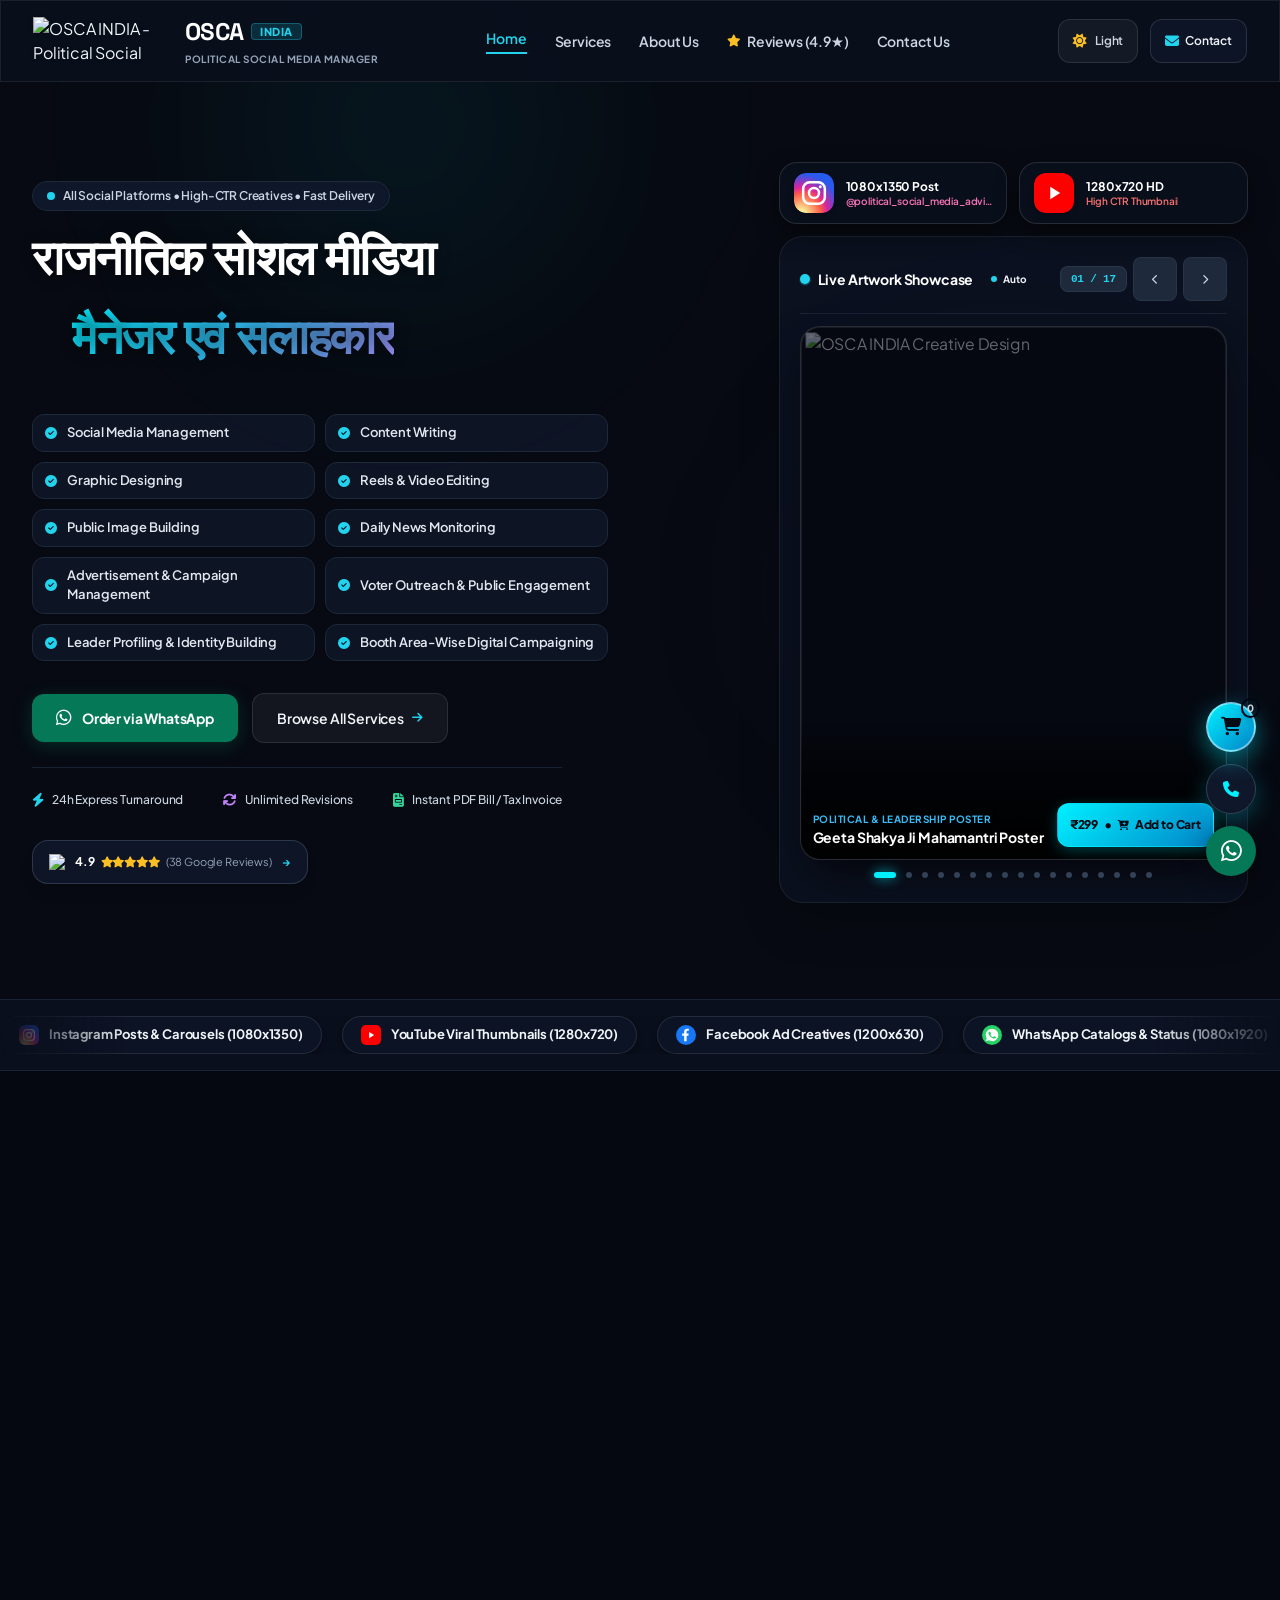
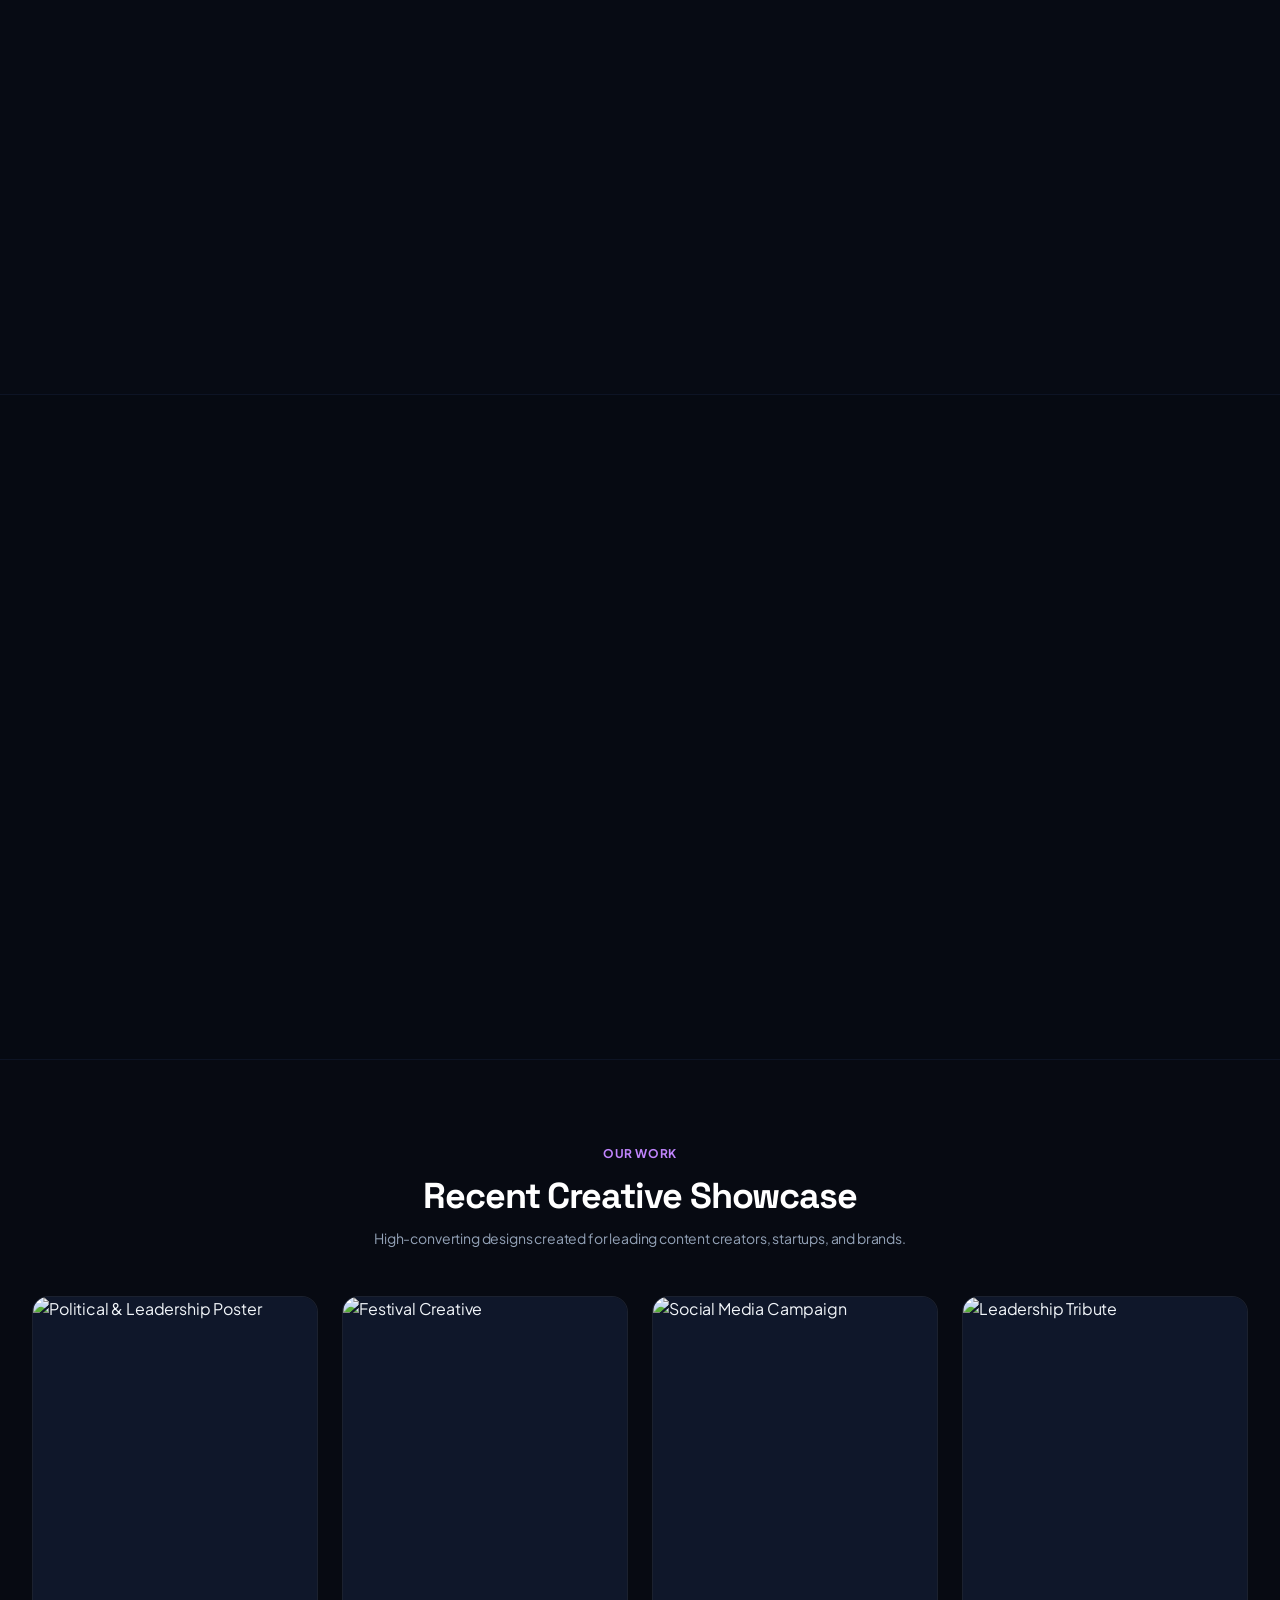
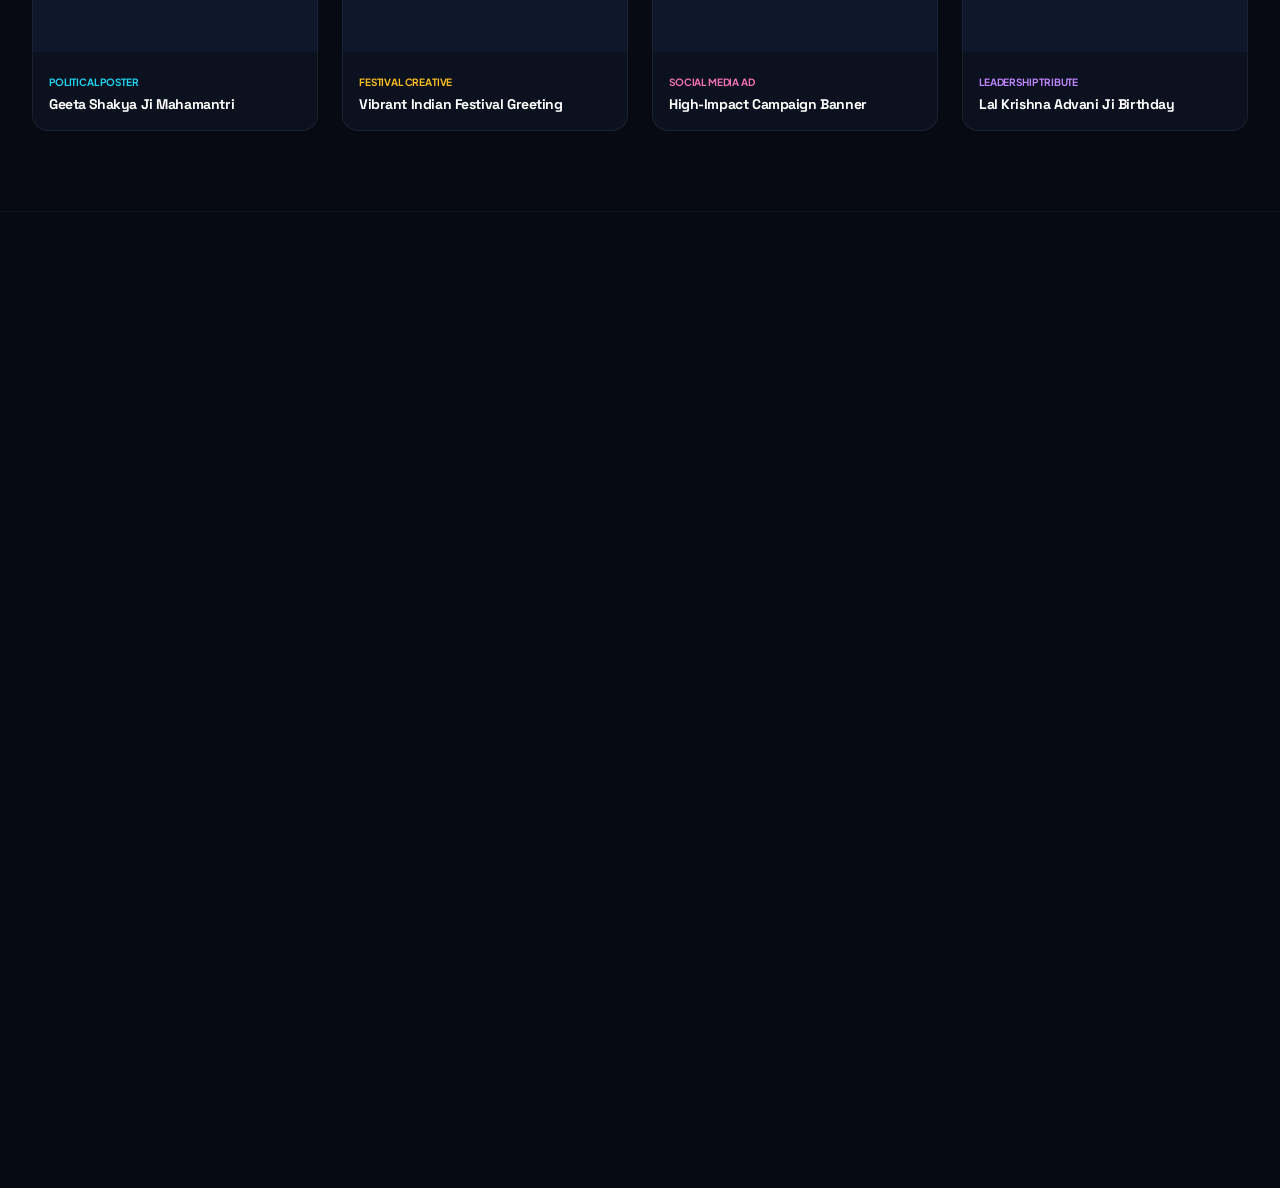
==== commit d5fcabc6: "Add files via upload" ====
--- a/index.html
+++ b/index.html
@@ -46,7 +46,8 @@
     <link rel="preconnect" href="https://lh3.googleusercontent.com" crossorigin />
     <link rel="dns-prefetch" href="https://cdnjs.cloudflare.com" />
 <!-- Preload Critical Above-The-Fold Studio Logo (Optimized Web Delivery) -->
-    <link rel="preload" as="image" href="https://lh3.googleusercontent.com/d/1bLOFSbhyMDfQRoz8k_ujPbw_pZ3gLuT-" fetchpriority="high" />
+    <link rel="preload" as="image" href="https://lh3.googleusercontent.com/d/1bLOFSbhyMDfQRoz8k_ujPbw_pZ3gLuT-=w240" fetchpriority="high" />
+    <link rel="preload" as="image" href="https://lh3.googleusercontent.com/d/11RGcWS_YPUp6pyg8kGzOhNLHeYnYes7x=w600" fetchpriority="high" />
 
     <!-- Schema.org JSON-LD Comprehensive Knowledge Graph -->
     <script type="application/ld+json" id="seo-schema">
@@ -196,7 +197,7 @@
     </script>
 
     <!-- Unified Production CSS (Zero Runtime Overhead, Zero Blocking Delay) -->
-    <link rel="stylesheet" href="main.min.css?v=2.6" />
+    <link rel="stylesheet" href="main.min.css?v=2.7" />
 
     <!-- Google Fonts & Font Awesome 6 -->
     <link
@@ -276,7 +277,7 @@
         <a href="index.html" class="flex items-center gap-3 group">
           <div class="h-12 w-auto flex items-center justify-center group-hover:scale-105 transition-transform">
             <img
-            src="https://lh3.googleusercontent.com/d/1bLOFSbhyMDfQRoz8k_ujPbw_pZ3gLuT-"
+            src="https://lh3.googleusercontent.com/d/1bLOFSbhyMDfQRoz8k_ujPbw_pZ3gLuT-=w240"
             alt="OSCA INDIA - Political Social Media Manager"
             width="140"
             height="48"
@@ -2312,7 +2313,7 @@
           <div class="space-y-2 text-center md:text-left">
             <a href="index.html" class="inline-flex items-center gap-3">
               <img
-                src="https://lh3.googleusercontent.com/d/1bLOFSbhyMDfQRoz8k_ujPbw_pZ3gLuT-"
+                src="https://lh3.googleusercontent.com/d/1bLOFSbhyMDfQRoz8k_ujPbw_pZ3gLuT-=w240"
                 alt="OSCA INDIA"
                 width="140"
                 height="40"
@@ -2517,7 +2518,7 @@
         class="p-4 border-b border-slate-800 flex items-center justify-between bg-slate-900/50"
       >
         <div class="flex items-center gap-2.5">
-          <img src="https://lh3.googleusercontent.com/d/1bLOFSbhyMDfQRoz8k_ujPbw_pZ3gLuT-" alt="OSCA INDIA" width="100" height="28" class="h-7 w-auto object-contain studio-brand-logo" />
+          <img src="https://lh3.googleusercontent.com/d/1bLOFSbhyMDfQRoz8k_ujPbw_pZ3gLuT-=w240" alt="OSCA INDIA" width="100" height="28" loading="lazy" decoding="async" class="h-7 w-auto object-contain studio-brand-logo" />
           <h3 class="text-xs font-bold text-white tracking-wide">
             Your Design Cart
           </h3>
@@ -2760,7 +2761,7 @@
         class="glass-card p-6 sm:p-8 rounded-3xl border border-cyan-400/30 max-w-md w-full text-center space-y-4"
       >
         <div class="space-y-2">
-          <img src="https://lh3.googleusercontent.com/d/1bLOFSbhyMDfQRoz8k_ujPbw_pZ3gLuT-" alt="OSCA INDIA" width="140" height="48" class="h-12 w-auto mx-auto object-contain drop-shadow studio-brand-logo" />
+          <img src="https://lh3.googleusercontent.com/d/1bLOFSbhyMDfQRoz8k_ujPbw_pZ3gLuT-=w240" alt="OSCA INDIA" width="140" height="48" loading="lazy" decoding="async" class="h-12 w-auto mx-auto object-contain drop-shadow studio-brand-logo" />
           <div
             class="w-10 h-10 rounded-full bg-emerald-400/20 text-emerald-400 mx-auto flex items-center justify-center text-lg"
           >
--- a/main.min.css
+++ b/main.min.css
@@ -1 +1 @@
-*,:after,:before{--tw-border-spacing-x:0;--tw-border-spacing-y:0;--tw-translate-x:0;--tw-translate-y:0;--tw-rotate:0;--tw-skew-x:0;--tw-skew-y:0;--tw-scale-x:1;--tw-scale-y:1;--tw-pan-x: ;--tw-pan-y: ;--tw-pinch-zoom: ;--tw-scroll-snap-strictness:proximity;--tw-gradient-from-position: ;--tw-gradient-via-position: ;--tw-gradient-to-position: ;--tw-ordinal: ;--tw-slashed-zero: ;--tw-numeric-figure: ;--tw-numeric-spacing: ;--tw-numeric-fraction: ;--tw-ring-inset: ;--tw-ring-offset-width:0px;--tw-ring-offset-color:#fff;--tw-ring-color:rgba(59,130,246,.5);--tw-ring-offset-shadow:0 0 #0000;--tw-ring-shadow:0 0 #0000;--tw-shadow:0 0 #0000;--tw-shadow-colored:0 0 #0000;--tw-blur: ;--tw-brightness: ;--tw-contrast: ;--tw-grayscale: ;--tw-hue-rotate: ;--tw-invert: ;--tw-saturate: ;--tw-sepia: ;--tw-drop-shadow: ;--tw-backdrop-blur: ;--tw-backdrop-brightness: ;--tw-backdrop-contrast: ;--tw-backdrop-grayscale: ;--tw-backdrop-hue-rotate: ;--tw-backdrop-invert: ;--tw-backdrop-opacity: ;--tw-backdrop-saturate: ;--tw-backdrop-sepia: ;--tw-contain-size: ;--tw-contain-layout: ;--tw-contain-paint: ;--tw-contain-style: }::backdrop{--tw-border-spacing-x:0;--tw-border-spacing-y:0;--tw-translate-x:0;--tw-translate-y:0;--tw-rotate:0;--tw-skew-x:0;--tw-skew-y:0;--tw-scale-x:1;--tw-scale-y:1;--tw-pan-x: ;--tw-pan-y: ;--tw-pinch-zoom: ;--tw-scroll-snap-strictness:proximity;--tw-gradient-from-position: ;--tw-gradient-via-position: ;--tw-gradient-to-position: ;--tw-ordinal: ;--tw-slashed-zero: ;--tw-numeric-figure: ;--tw-numeric-spacing: ;--tw-numeric-fraction: ;--tw-ring-inset: ;--tw-ring-offset-width:0px;--tw-ring-offset-color:#fff;--tw-ring-color:rgba(59,130,246,.5);--tw-ring-offset-shadow:0 0 #0000;--tw-ring-shadow:0 0 #0000;--tw-shadow:0 0 #0000;--tw-shadow-colored:0 0 #0000;--tw-blur: ;--tw-brightness: ;--tw-contrast: ;--tw-grayscale: ;--tw-hue-rotate: ;--tw-invert: ;--tw-saturate: ;--tw-sepia: ;--tw-drop-shadow: ;--tw-backdrop-blur: ;--tw-backdrop-brightness: ;--tw-backdrop-contrast: ;--tw-backdrop-grayscale: ;--tw-backdrop-hue-rotate: ;--tw-backdrop-invert: ;--tw-backdrop-opacity: ;--tw-backdrop-saturate: ;--tw-backdrop-sepia: ;--tw-contain-size: ;--tw-contain-layout: ;--tw-contain-paint: ;--tw-contain-style: }/*! tailwindcss v3.4.17 | MIT License | https://tailwindcss.com*/*,:after,:before{box-sizing:border-box;border:0 solid #e5e7eb}:after,:before{--tw-content:""}:host,html{line-height:1.5;-webkit-text-size-adjust:100%;-moz-tab-size:4;-o-tab-size:4;tab-size:4;font-family:ui-sans-serif,system-ui,sans-serif,Apple Color Emoji,Segoe UI Emoji,Segoe UI Symbol,Noto Color Emoji;font-feature-settings:normal;font-variation-settings:normal;-webkit-tap-highlight-color:transparent}body{margin:0;line-height:inherit}hr{height:0;color:inherit;border-top-width:1px}abbr:where([title]){-webkit-text-decoration:underline dotted;text-decoration:underline dotted}h1,h2,h3,h4,h5,h6{font-size:inherit;font-weight:inherit}a{color:inherit;text-decoration:inherit}b,strong{font-weight:bolder}code,kbd,pre,samp{font-family:ui-monospace,SFMono-Regular,Menlo,Monaco,Consolas,Liberation Mono,Courier New,monospace;font-feature-settings:normal;font-variation-settings:normal;font-size:1em}small{font-size:80%}sub,sup{font-size:75%;line-height:0;position:relative;vertical-align:baseline}sub{bottom:-.25em}sup{top:-.5em}table{text-indent:0;border-color:inherit;border-collapse:collapse}button,input,optgroup,select,textarea{font-family:inherit;font-feature-settings:inherit;font-variation-settings:inherit;font-size:100%;font-weight:inherit;line-height:inherit;letter-spacing:inherit;color:inherit;margin:0;padding:0}button,select{text-transform:none}button,input:where([type=button]),input:where([type=reset]),input:where([type=submit]){-webkit-appearance:button;background-color:transparent;background-image:none}:-moz-focusring{outline:auto}:-moz-ui-invalid{box-shadow:none}progress{vertical-align:baseline}::-webkit-inner-spin-button,::-webkit-outer-spin-button{height:auto}[type=search]{-webkit-appearance:textfield;outline-offset:-2px}::-webkit-search-decoration{-webkit-appearance:none}::-webkit-file-upload-button{-webkit-appearance:button;font:inherit}summary{display:list-item}blockquote,dd,dl,figure,h1,h2,h3,h4,h5,h6,hr,p,pre{margin:0}fieldset{margin:0}fieldset,legend{padding:0}menu,ol,ul{list-style:none;margin:0;padding:0}dialog{padding:0}textarea{resize:vertical}input::-moz-placeholder,textarea::-moz-placeholder{opacity:1;color:#9ca3af}input::placeholder,textarea::placeholder{opacity:1;color:#9ca3af}[role=button],button{cursor:pointer}:disabled{cursor:default}audio,canvas,embed,iframe,img,object,svg,video{display:block;vertical-align:middle}img,video{max-width:100%;height:auto}[hidden]:where(:not([hidden=until-found])){display:none}.\!container{width:100%!important}.container{width:100%}@media (min-width:640px){.\!container{max-width:640px!important}.container{max-width:640px}}@media (min-width:768px){.\!container{max-width:768px!important}.container{max-width:768px}}@media (min-width:1024px){.\!container{max-width:1024px!important}.container{max-width:1024px}}@media (min-width:1280px){.\!container{max-width:1280px!important}.container{max-width:1280px}}@media (min-width:1536px){.\!container{max-width:1536px!important}.container{max-width:1536px}}.pointer-events-none{pointer-events:none}.visible{visibility:visible}.static{position:static}.fixed{position:fixed}.absolute{position:absolute}.relative{position:relative}.sticky{position:sticky}.inset-0{inset:0}.inset-x-0{left:0;right:0}.-bottom-3{bottom:-.75rem}.-right-1{right:-.25rem}.-right-1\.5{right:-.375rem}.-right-2\.5{right:-.625rem}.-right-3{right:-.75rem}.-top-1{top:-.25rem}.-top-1\.5{top:-.375rem}.-top-3{top:-.75rem}.bottom-0{bottom:0}.bottom-1{bottom:.25rem}.bottom-3{bottom:.75rem}.left-0{left:0}.left-1{left:.25rem}.left-2{left:.5rem}.left-2\.5{left:.625rem}.left-3{left:.75rem}.right-0{right:0}.right-2{right:.5rem}.right-2\.5{right:.625rem}.right-3{right:.75rem}.right-4{right:1rem}.top-0{top:0}.top-1\/2{top:50%}.top-2{top:.5rem}.top-2\.5{top:.625rem}.top-3{top:.75rem}.top-4{top:1rem}.z-0{z-index:0}.z-10{z-index:10}.z-20{z-index:20}.z-30{z-index:30}.z-50{z-index:50}.z-\[1000\]{z-index:1000}.z-\[900\]{z-index:900}.z-\[950\]{z-index:950}.col-span-1{grid-column:span 1/span 1}.col-span-2{grid-column:span 2/span 2}.col-span-full{grid-column:1/-1}.mx-auto{margin-left:auto;margin-right:auto}.mb-0\.5{margin-bottom:.125rem}.mb-1{margin-bottom:.25rem}.mb-1\.5{margin-bottom:.375rem}.mb-10{margin-bottom:2.5rem}.mb-12{margin-bottom:3rem}.mb-14{margin-bottom:3.5rem}.mb-2{margin-bottom:.5rem}.mb-3{margin-bottom:.75rem}.mb-3\.5{margin-bottom:.875rem}.mb-6{margin-bottom:1.5rem}.mb-8{margin-bottom:2rem}.mr-1{margin-right:.25rem}.mt-0\.5{margin-top:.125rem}.mt-1{margin-top:.25rem}.mt-1\.5{margin-top:.375rem}.mt-10{margin-top:2.5rem}.mt-2{margin-top:.5rem}.mt-2\.5{margin-top:.625rem}.mt-3{margin-top:.75rem}.mt-4{margin-top:1rem}.mt-8{margin-top:2rem}.line-clamp-1{-webkit-line-clamp:1}.line-clamp-1,.line-clamp-2{overflow:hidden;display:-webkit-box;-webkit-box-orient:vertical}.line-clamp-2{-webkit-line-clamp:2}.line-clamp-4{overflow:hidden;display:-webkit-box;-webkit-box-orient:vertical;-webkit-line-clamp:4}.block{display:block}.inline-block{display:inline-block}.inline{display:inline}.flex{display:flex}.inline-flex{display:inline-flex}.table{display:table}.grid{display:grid}.hidden{display:none}.aspect-\[4\/3\]{aspect-ratio:4/3}.aspect-\[4\/5\]{aspect-ratio:4/5}.aspect-video{aspect-ratio:16/9}.h-1\.5{height:.375rem}.h-10{height:2.5rem}.h-11{height:2.75rem}.h-12{height:3rem}.h-16{height:4rem}.h-2{height:.5rem}.h-2\.5{height:.625rem}.h-20{height:5rem}.h-3\.5{height:.875rem}.h-36{height:9rem}.h-4{height:1rem}.h-5{height:1.25rem}.h-6{height:1.5rem}.h-7{height:1.75rem}.h-8{height:2rem}.h-9{height:2.25rem}.h-\[170px\]{height:170px}.h-full{height:100%}.max-h-\[62vh\]{max-height:62vh}.max-h-\[92vh\]{max-height:92vh}.min-h-\[44px\]{min-height:44px}.min-h-screen{min-height:100vh}.w-1\.5{width:.375rem}.w-10{width:2.5rem}.w-11{width:2.75rem}.w-12{width:3rem}.w-2{width:.5rem}.w-2\.5{width:.625rem}.w-3\.5{width:.875rem}.w-4{width:1rem}.w-5{width:1.25rem}.w-6{width:1.5rem}.w-7{width:1.75rem}.w-8{width:2rem}.w-9{width:2.25rem}.w-\[170px\]{width:170px}.w-auto{width:auto}.w-full{width:100%}.w-max{width:-moz-max-content;width:max-content}.min-w-0{min-width:0}.max-w-2xl{max-width:42rem}.max-w-3xl{max-width:48rem}.max-w-4xl{max-width:56rem}.max-w-5xl{max-width:64rem}.max-w-6xl{max-width:72rem}.max-w-7xl{max-width:80rem}.max-w-full{max-width:100%}.max-w-md{max-width:28rem}.max-w-xl{max-width:36rem}.flex-1{flex:1 1 0%}.flex-shrink-0,.shrink-0{flex-shrink:0}.flex-grow,.grow{flex-grow:1}.-translate-y-1\/2{--tw-translate-y:-50%}.-translate-y-1\/2,.translate-x-full{transform:translate(var(--tw-translate-x),var(--tw-translate-y)) rotate(var(--tw-rotate)) skewX(var(--tw-skew-x)) skewY(var(--tw-skew-y)) scaleX(var(--tw-scale-x)) scaleY(var(--tw-scale-y))}.translate-x-full{--tw-translate-x:100%}.scale-0{--tw-scale-x:0;--tw-scale-y:0}.scale-0,.scale-100{transform:translate(var(--tw-translate-x),var(--tw-translate-y)) rotate(var(--tw-rotate)) skewX(var(--tw-skew-x)) skewY(var(--tw-skew-y)) scaleX(var(--tw-scale-x)) scaleY(var(--tw-scale-y))}.scale-100{--tw-scale-x:1;--tw-scale-y:1}.scale-125{--tw-scale-x:1.25;--tw-scale-y:1.25}.scale-125,.transform{transform:translate(var(--tw-translate-x),var(--tw-translate-y)) rotate(var(--tw-rotate)) skewX(var(--tw-skew-x)) skewY(var(--tw-skew-y)) scaleX(var(--tw-scale-x)) scaleY(var(--tw-scale-y))}@keyframes ping{75%,to{transform:scale(2);opacity:0}}.animate-ping{animation:ping 1s cubic-bezier(0,0,.2,1) infinite}@keyframes pulse{50%{opacity:.5}}.animate-pulse{animation:pulse 2s cubic-bezier(.4,0,.6,1) infinite}.cursor-grab{cursor:grab}.cursor-pointer{cursor:pointer}.select-none{-webkit-user-select:none;-moz-user-select:none;user-select:none}.select-all{-webkit-user-select:all;-moz-user-select:all;user-select:all}.grid-cols-1{grid-template-columns:repeat(1,minmax(0,1fr))}.grid-cols-2{grid-template-columns:repeat(2,minmax(0,1fr))}.grid-cols-3{grid-template-columns:repeat(3,minmax(0,1fr))}.flex-col{flex-direction:column}.flex-wrap{flex-wrap:wrap}.items-start{align-items:flex-start}.items-end{align-items:flex-end}.items-center{align-items:center}.items-baseline{align-items:baseline}.items-stretch{align-items:stretch}.justify-center{justify-content:center}.justify-between{justify-content:space-between}.gap-0\.5{gap:.125rem}.gap-1{gap:.25rem}.gap-1\.5{gap:.375rem}.gap-12{gap:3rem}.gap-2{gap:.5rem}.gap-2\.5{gap:.625rem}.gap-3{gap:.75rem}.gap-3\.5{gap:.875rem}.gap-4{gap:1rem}.gap-5{gap:1.25rem}.gap-6{gap:1.5rem}.gap-7{gap:1.75rem}.gap-8{gap:2rem}.space-y-1>:not([hidden])~:not([hidden]){--tw-space-y-reverse:0;margin-top:calc(.25rem*(1 - var(--tw-space-y-reverse)));margin-bottom:calc(.25rem*var(--tw-space-y-reverse))}.space-y-1\.5>:not([hidden])~:not([hidden]){--tw-space-y-reverse:0;margin-top:calc(.375rem*(1 - var(--tw-space-y-reverse)));margin-bottom:calc(.375rem*var(--tw-space-y-reverse))}.space-y-12>:not([hidden])~:not([hidden]){--tw-space-y-reverse:0;margin-top:calc(3rem*(1 - var(--tw-space-y-reverse)));margin-bottom:calc(3rem*var(--tw-space-y-reverse))}.space-y-2>:not([hidden])~:not([hidden]){--tw-space-y-reverse:0;margin-top:calc(.5rem*(1 - var(--tw-space-y-reverse)));margin-bottom:calc(.5rem*var(--tw-space-y-reverse))}.space-y-2\.5>:not([hidden])~:not([hidden]){--tw-space-y-reverse:0;margin-top:calc(.625rem*(1 - var(--tw-space-y-reverse)));margin-bottom:calc(.625rem*var(--tw-space-y-reverse))}.space-y-3>:not([hidden])~:not([hidden]){--tw-space-y-reverse:0;margin-top:calc(.75rem*(1 - var(--tw-space-y-reverse)));margin-bottom:calc(.75rem*var(--tw-space-y-reverse))}.space-y-3\.5>:not([hidden])~:not([hidden]){--tw-space-y-reverse:0;margin-top:calc(.875rem*(1 - var(--tw-space-y-reverse)));margin-bottom:calc(.875rem*var(--tw-space-y-reverse))}.space-y-4>:not([hidden])~:not([hidden]){--tw-space-y-reverse:0;margin-top:calc(1rem*(1 - var(--tw-space-y-reverse)));margin-bottom:calc(1rem*var(--tw-space-y-reverse))}.space-y-5>:not([hidden])~:not([hidden]){--tw-space-y-reverse:0;margin-top:calc(1.25rem*(1 - var(--tw-space-y-reverse)));margin-bottom:calc(1.25rem*var(--tw-space-y-reverse))}.space-y-6>:not([hidden])~:not([hidden]){--tw-space-y-reverse:0;margin-top:calc(1.5rem*(1 - var(--tw-space-y-reverse)));margin-bottom:calc(1.5rem*var(--tw-space-y-reverse))}.space-y-8>:not([hidden])~:not([hidden]){--tw-space-y-reverse:0;margin-top:calc(2rem*(1 - var(--tw-space-y-reverse)));margin-bottom:calc(2rem*var(--tw-space-y-reverse))}.self-start{align-self:flex-start}.self-end{align-self:flex-end}.overflow-auto{overflow:auto}.overflow-hidden{overflow:hidden}.overflow-x-auto{overflow-x:auto}.overflow-y-auto{overflow-y:auto}.scroll-smooth{scroll-behavior:smooth}.truncate{overflow:hidden;text-overflow:ellipsis;white-space:nowrap}.rounded{border-radius:.25rem}.rounded-2xl{border-radius:1rem}.rounded-3xl{border-radius:1.5rem}.rounded-full{border-radius:9999px}.rounded-lg{border-radius:.5rem}.rounded-md{border-radius:.375rem}.rounded-xl{border-radius:.75rem}.rounded-t-2xl{border-top-left-radius:1rem;border-top-right-radius:1rem}.border{border-width:1px}.border-0{border-width:0}.border-2{border-width:2px}.border-y{border-top-width:1px}.border-b,.border-y{border-bottom-width:1px}.border-b-2{border-bottom-width:2px}.border-l{border-left-width:1px}.border-t{border-top-width:1px}.border-dashed{border-style:dashed}.border-amber-400{--tw-border-opacity:1;border-color:rgb(251 191 36/var(--tw-border-opacity,1))}.border-amber-400\/30{border-color:rgba(251,191,36,.3)}.border-amber-500\/30{border-color:rgba(245,158,11,.3)}.border-amber-500\/40{border-color:rgba(245,158,11,.4)}.border-blue-500\/30{border-color:rgba(59,130,246,.3)}.border-cyan-400{--tw-border-opacity:1;border-color:rgb(34 211 238/var(--tw-border-opacity,1))}.border-cyan-400\/20{border-color:rgba(34,211,238,.2)}.border-cyan-400\/30{border-color:rgba(34,211,238,.3)}.border-cyan-500\/30{border-color:rgba(6,182,212,.3)}.border-cyan-500\/40{border-color:rgba(6,182,212,.4)}.border-emerald-400\/30{border-color:rgba(52,211,153,.3)}.border-emerald-500\/20{border-color:rgba(16,185,129,.2)}.border-emerald-500\/30{border-color:rgba(16,185,129,.3)}.border-emerald-500\/40{border-color:rgba(16,185,129,.4)}.border-emerald-600\/70{border-color:rgba(5,150,105,.7)}.border-orange-500\/30{border-color:rgba(249,115,22,.3)}.border-orange-500\/40{border-color:rgba(249,115,22,.4)}.border-pink-500\/30{border-color:rgba(236,72,153,.3)}.border-pink-500\/40{border-color:rgba(236,72,153,.4)}.border-purple-400\/30{border-color:rgba(192,132,252,.3)}.border-purple-500\/30{border-color:rgba(168,85,247,.3)}.border-red-500\/30{border-color:rgba(239,68,68,.3)}.border-red-500\/40{border-color:rgba(239,68,68,.4)}.border-slate-700{--tw-border-opacity:1;border-color:rgb(51 65 85/var(--tw-border-opacity,1))}.border-slate-700\/50{border-color:rgba(51,65,85,.5)}.border-slate-700\/60{border-color:rgba(51,65,85,.6)}.border-slate-700\/80{border-color:rgba(51,65,85,.8)}.border-slate-800{--tw-border-opacity:1;border-color:rgb(30 41 59/var(--tw-border-opacity,1))}.border-slate-800\/60{border-color:rgba(30,41,59,.6)}.border-slate-800\/80{border-color:rgba(30,41,59,.8)}.border-slate-900{--tw-border-opacity:1;border-color:rgb(15 23 42/var(--tw-border-opacity,1))}.border-slate-900\/80{border-color:rgba(15,23,42,.8)}.border-slate-950{--tw-border-opacity:1;border-color:rgb(2 6 23/var(--tw-border-opacity,1))}.bg-\[\#050810\]{--tw-bg-opacity:1;background-color:rgb(5 8 16/var(--tw-bg-opacity,1))}.bg-\[\#050811\]{--tw-bg-opacity:1;background-color:rgb(5 8 17/var(--tw-bg-opacity,1))}.bg-\[\#060910\]{--tw-bg-opacity:1;background-color:rgb(6 9 16/var(--tw-bg-opacity,1))}.bg-\[\#060a12\]{--tw-bg-opacity:1;background-color:rgb(6 10 18/var(--tw-bg-opacity,1))}.bg-\[\#060a13\]{--tw-bg-opacity:1;background-color:rgb(6 10 19/var(--tw-bg-opacity,1))}.bg-\[\#070a12\]{--tw-bg-opacity:1;background-color:rgb(7 10 18/var(--tw-bg-opacity,1))}.bg-\[\#070a12\]\/90{background-color:rgba(7,10,18,.9)}.bg-\[\#070b14\]{--tw-bg-opacity:1;background-color:rgb(7 11 20/var(--tw-bg-opacity,1))}.bg-\[\#080c14\]{--tw-bg-opacity:1;background-color:rgb(8 12 20/var(--tw-bg-opacity,1))}.bg-\[\#080d19\]{--tw-bg-opacity:1;background-color:rgb(8 13 25/var(--tw-bg-opacity,1))}.bg-\[\#090d16\]{--tw-bg-opacity:1;background-color:rgb(9 13 22/var(--tw-bg-opacity,1))}.bg-\[\#0a0f1d\]{--tw-bg-opacity:1;background-color:rgb(10 15 29/var(--tw-bg-opacity,1))}.bg-amber-400{--tw-bg-opacity:1;background-color:rgb(251 191 36/var(--tw-bg-opacity,1))}.bg-amber-400\/10{background-color:rgba(251,191,36,.1)}.bg-amber-400\/20{background-color:rgba(251,191,36,.2)}.bg-amber-400\/80{background-color:rgba(251,191,36,.8)}.bg-amber-500{--tw-bg-opacity:1;background-color:rgb(245 158 11/var(--tw-bg-opacity,1))}.bg-amber-500\/10{background-color:rgba(245,158,11,.1)}.bg-amber-600{--tw-bg-opacity:1;background-color:rgb(217 119 6/var(--tw-bg-opacity,1))}.bg-amber-700{--tw-bg-opacity:1;background-color:rgb(180 83 9/var(--tw-bg-opacity,1))}.bg-amber-950\/90{background-color:rgba(69,26,3,.9)}.bg-black\/20{background-color:rgba(0,0,0,.2)}.bg-black\/40{background-color:rgba(0,0,0,.4)}.bg-black\/70{background-color:rgba(0,0,0,.7)}.bg-black\/85{background-color:rgba(0,0,0,.85)}.bg-blue-500\/10{background-color:rgba(59,130,246,.1)}.bg-blue-600{--tw-bg-opacity:1;background-color:rgb(37 99 235/var(--tw-bg-opacity,1))}.bg-blue-600\/20{background-color:rgba(37,99,235,.2)}.bg-cyan-400{--tw-bg-opacity:1;background-color:rgb(34 211 238/var(--tw-bg-opacity,1))}.bg-cyan-400\/10{background-color:rgba(34,211,238,.1)}.bg-cyan-400\/15{background-color:rgba(34,211,238,.15)}.bg-cyan-400\/20{background-color:rgba(34,211,238,.2)}.bg-cyan-500\/10{background-color:rgba(6,182,212,.1)}.bg-cyan-600{--tw-bg-opacity:1;background-color:rgb(8 145 178/var(--tw-bg-opacity,1))}.bg-cyan-950\/80{background-color:rgba(8,51,68,.8)}.bg-emerald-400{--tw-bg-opacity:1;background-color:rgb(52 211 153/var(--tw-bg-opacity,1))}.bg-emerald-400\/10{background-color:rgba(52,211,153,.1)}.bg-emerald-400\/20{background-color:rgba(52,211,153,.2)}.bg-emerald-500{--tw-bg-opacity:1;background-color:rgb(16 185 129/var(--tw-bg-opacity,1))}.bg-emerald-500\/10{background-color:rgba(16,185,129,.1)}.bg-emerald-500\/15{background-color:rgba(16,185,129,.15)}.bg-emerald-600{--tw-bg-opacity:1;background-color:rgb(5 150 105/var(--tw-bg-opacity,1))}.bg-emerald-950{--tw-bg-opacity:1;background-color:rgb(2 44 34/var(--tw-bg-opacity,1))}.bg-emerald-950\/60{background-color:rgba(2,44,34,.6)}.bg-emerald-950\/90{background-color:rgba(2,44,34,.9)}.bg-fuchsia-600{--tw-bg-opacity:1;background-color:rgb(192 38 211/var(--tw-bg-opacity,1))}.bg-indigo-600{--tw-bg-opacity:1;background-color:rgb(79 70 229/var(--tw-bg-opacity,1))}.bg-indigo-600\/20{background-color:rgba(79,70,229,.2)}.bg-indigo-700{--tw-bg-opacity:1;background-color:rgb(67 56 202/var(--tw-bg-opacity,1))}.bg-lime-600{--tw-bg-opacity:1;background-color:rgb(101 163 13/var(--tw-bg-opacity,1))}.bg-orange-500\/20{background-color:rgba(249,115,22,.2)}.bg-orange-600{--tw-bg-opacity:1;background-color:rgb(234 88 12/var(--tw-bg-opacity,1))}.bg-orange-950\/40{background-color:rgba(67,20,7,.4)}.bg-pink-600{--tw-bg-opacity:1;background-color:rgb(219 39 119/var(--tw-bg-opacity,1))}.bg-pink-700{--tw-bg-opacity:1;background-color:rgb(190 24 93/var(--tw-bg-opacity,1))}.bg-purple-400\/10{background-color:rgba(192,132,252,.1)}.bg-purple-500\/10{background-color:rgba(168,85,247,.1)}.bg-purple-500\/15{background-color:rgba(168,85,247,.15)}.bg-purple-600{--tw-bg-opacity:1;background-color:rgb(147 51 234/var(--tw-bg-opacity,1))}.bg-red-500\/10{background-color:rgba(239,68,68,.1)}.bg-red-600{--tw-bg-opacity:1;background-color:rgb(220 38 38/var(--tw-bg-opacity,1))}.bg-rose-600{--tw-bg-opacity:1;background-color:rgb(225 29 72/var(--tw-bg-opacity,1))}.bg-rose-700{--tw-bg-opacity:1;background-color:rgb(190 18 60/var(--tw-bg-opacity,1))}.bg-sky-600{--tw-bg-opacity:1;background-color:rgb(2 132 199/var(--tw-bg-opacity,1))}.bg-sky-700{--tw-bg-opacity:1;background-color:rgb(3 105 161/var(--tw-bg-opacity,1))}.bg-slate-800{--tw-bg-opacity:1;background-color:rgb(30 41 59/var(--tw-bg-opacity,1))}.bg-slate-800\/80{background-color:rgba(30,41,59,.8)}.bg-slate-800\/90{background-color:rgba(30,41,59,.9)}.bg-slate-900{--tw-bg-opacity:1;background-color:rgb(15 23 42/var(--tw-bg-opacity,1))}.bg-slate-900\/40{background-color:rgba(15,23,42,.4)}.bg-slate-900\/50{background-color:rgba(15,23,42,.5)}.bg-slate-900\/60{background-color:rgba(15,23,42,.6)}.bg-slate-900\/80{background-color:rgba(15,23,42,.8)}.bg-slate-900\/90{background-color:rgba(15,23,42,.9)}.bg-slate-900\/95{background-color:rgba(15,23,42,.95)}.bg-slate-950{--tw-bg-opacity:1;background-color:rgb(2 6 23/var(--tw-bg-opacity,1))}.bg-slate-950\/80{background-color:rgba(2,6,23,.8)}.bg-slate-950\/85{background-color:rgba(2,6,23,.85)}.bg-slate-950\/90{background-color:rgba(2,6,23,.9)}.bg-teal-600{--tw-bg-opacity:1;background-color:rgb(13 148 136/var(--tw-bg-opacity,1))}.bg-teal-600\/20{background-color:rgba(13,148,136,.2)}.bg-transparent{background-color:transparent}.bg-violet-600{--tw-bg-opacity:1;background-color:rgb(124 58 237/var(--tw-bg-opacity,1))}.bg-white{--tw-bg-opacity:1;background-color:rgb(255 255 255/var(--tw-bg-opacity,1))}.bg-gradient-to-l{background-image:linear-gradient(to left,var(--tw-gradient-stops))}.bg-gradient-to-r{background-image:linear-gradient(to right,var(--tw-gradient-stops))}.bg-gradient-to-t{background-image:linear-gradient(to top,var(--tw-gradient-stops))}.from-\[\#070a12\]{--tw-gradient-from:#070a12 var(--tw-gradient-from-position);--tw-gradient-to:rgba(7,10,18,0) var(--tw-gradient-to-position);--tw-gradient-stops:var(--tw-gradient-from),var(--tw-gradient-to)}.from-\[\#080c14\]{--tw-gradient-from:#080c14 var(--tw-gradient-from-position);--tw-gradient-to:rgba(8,12,20,0) var(--tw-gradient-to-position);--tw-gradient-stops:var(--tw-gradient-from),var(--tw-gradient-to)}.from-black\/95{--tw-gradient-from:rgba(0,0,0,.95) var(--tw-gradient-from-position);--tw-gradient-to:transparent var(--tw-gradient-to-position);--tw-gradient-stops:var(--tw-gradient-from),var(--tw-gradient-to)}.from-blue-600{--tw-gradient-from:#2563eb var(--tw-gradient-from-position);--tw-gradient-to:rgba(37,99,235,0) var(--tw-gradient-to-position);--tw-gradient-stops:var(--tw-gradient-from),var(--tw-gradient-to)}.from-cyan-500{--tw-gradient-from:#06b6d4 var(--tw-gradient-from-position);--tw-gradient-to:rgba(6,182,212,0) var(--tw-gradient-to-position);--tw-gradient-stops:var(--tw-gradient-from),var(--tw-gradient-to)}.from-emerald-500{--tw-gradient-from:#10b981 var(--tw-gradient-from-position);--tw-gradient-to:rgba(16,185,129,0) var(--tw-gradient-to-position);--tw-gradient-stops:var(--tw-gradient-from),var(--tw-gradient-to)}.from-orange-500{--tw-gradient-from:#f97316 var(--tw-gradient-from-position);--tw-gradient-to:rgba(249,115,22,0) var(--tw-gradient-to-position);--tw-gradient-stops:var(--tw-gradient-from),var(--tw-gradient-to)}.via-black\/70{--tw-gradient-to:transparent var(--tw-gradient-to-position);--tw-gradient-stops:var(--tw-gradient-from),rgba(0,0,0,.7) var(--tw-gradient-via-position),var(--tw-gradient-to)}.via-transparent{--tw-gradient-to:transparent var(--tw-gradient-to-position);--tw-gradient-stops:var(--tw-gradient-from),transparent var(--tw-gradient-via-position),var(--tw-gradient-to)}.to-amber-500{--tw-gradient-to:#f59e0b var(--tw-gradient-to-position)}.to-blue-600{--tw-gradient-to:#2563eb var(--tw-gradient-to-position)}.to-indigo-600{--tw-gradient-to:#4f46e5 var(--tw-gradient-to-position)}.to-teal-400{--tw-gradient-to:#2dd4bf var(--tw-gradient-to-position)}.to-transparent{--tw-gradient-to:transparent var(--tw-gradient-to-position)}.object-contain{-o-object-fit:contain;object-fit:contain}.object-cover{-o-object-fit:cover;object-fit:cover}.object-top{-o-object-position:top;object-position:top}.p-1\.5{padding:.375rem}.p-2{padding:.5rem}.p-2\.5{padding:.625rem}.p-3{padding:.75rem}.p-3\.5{padding:.875rem}.p-4{padding:1rem}.p-5{padding:1.25rem}.p-6{padding:1.5rem}.px-1{padding-left:.25rem;padding-right:.25rem}.px-1\.5{padding-left:.375rem;padding-right:.375rem}.px-2{padding-left:.5rem;padding-right:.5rem}.px-2\.5{padding-left:.625rem;padding-right:.625rem}.px-3{padding-left:.75rem;padding-right:.75rem}.px-3\.5{padding-left:.875rem;padding-right:.875rem}.px-4{padding-left:1rem;padding-right:1rem}.px-5{padding-left:1.25rem;padding-right:1.25rem}.px-6{padding-left:1.5rem;padding-right:1.5rem}.px-8{padding-left:2rem;padding-right:2rem}.py-0\.5{padding-top:.125rem;padding-bottom:.125rem}.py-1{padding-top:.25rem;padding-bottom:.25rem}.py-1\.5{padding-top:.375rem;padding-bottom:.375rem}.py-12{padding-top:3rem;padding-bottom:3rem}.py-16{padding-top:4rem;padding-bottom:4rem}.py-2{padding-top:.5rem;padding-bottom:.5rem}.py-2\.5{padding-top:.625rem;padding-bottom:.625rem}.py-20{padding-top:5rem;padding-bottom:5rem}.py-3{padding-top:.75rem;padding-bottom:.75rem}.py-3\.5{padding-top:.875rem;padding-bottom:.875rem}.py-4{padding-top:1rem;padding-bottom:1rem}.py-6{padding-top:1.5rem;padding-bottom:1.5rem}.pb-1{padding-bottom:.25rem}.pb-16{padding-bottom:4rem}.pb-2{padding-bottom:.5rem}.pb-20{padding-bottom:5rem}.pb-3{padding-bottom:.75rem}.pb-3\.5{padding-bottom:.875rem}.pb-36{padding-bottom:9rem}.pb-4{padding-bottom:1rem}.pb-6{padding-bottom:1.5rem}.pl-5{padding-left:1.25rem}.pr-2{padding-right:.5rem}.pt-0\.5{padding-top:.125rem}.pt-1{padding-top:.25rem}.pt-1\.5{padding-top:.375rem}.pt-10{padding-top:2.5rem}.pt-16{padding-top:4rem}.pt-2{padding-top:.5rem}.pt-2\.5{padding-top:.625rem}.pt-3{padding-top:.75rem}.pt-4{padding-top:1rem}.pt-6{padding-top:1.5rem}.pt-8{padding-top:2rem}.text-left{text-align:left}.text-center{text-align:center}.text-right{text-align:right}.font-mono{font-family:ui-monospace,SFMono-Regular,Menlo,Monaco,Consolas,Liberation Mono,Courier New,monospace}.font-sans{font-family:ui-sans-serif,system-ui,sans-serif,Apple Color Emoji,Segoe UI Emoji,Segoe UI Symbol,Noto Color Emoji}.text-2xl{font-size:1.5rem;line-height:2rem}.text-3xl{font-size:1.875rem;line-height:2.25rem}.text-4xl{font-size:2.25rem;line-height:2.5rem}.text-5xl{font-size:3rem;line-height:1}.text-6xl{font-size:3.75rem;line-height:1}.text-\[10px\]{font-size:10px}.text-\[11px\]{font-size:11px}.text-\[7px\]{font-size:7px}.text-\[8px\]{font-size:8px}.text-\[9px\]{font-size:9px}.text-base{font-size:1rem;line-height:1.5rem}.text-lg{font-size:1.125rem;line-height:1.75rem}.text-sm{font-size:.875rem;line-height:1.25rem}.text-xl{font-size:1.25rem;line-height:1.75rem}.text-xs{font-size:.75rem;line-height:1rem}.font-black{font-weight:900}.font-bold{font-weight:700}.font-extrabold{font-weight:800}.font-medium{font-weight:500}.font-normal{font-weight:400}.font-semibold{font-weight:600}.uppercase{text-transform:uppercase}.lowercase{text-transform:lowercase}.italic{font-style:italic}.leading-\[1\.12\]{line-height:1.12}.leading-none{line-height:1}.leading-relaxed{line-height:1.625}.leading-snug{line-height:1.375}.leading-tight{line-height:1.25}.tracking-tight{letter-spacing:-.025em}.tracking-wide{letter-spacing:.025em}.tracking-wider{letter-spacing:.05em}.tracking-widest{letter-spacing:.1em}.text-amber-300{--tw-text-opacity:1;color:rgb(252 211 77/var(--tw-text-opacity,1))}.text-amber-400{--tw-text-opacity:1;color:rgb(251 191 36/var(--tw-text-opacity,1))}.text-blue-300{--tw-text-opacity:1;color:rgb(147 197 253/var(--tw-text-opacity,1))}.text-blue-400{--tw-text-opacity:1;color:rgb(96 165 250/var(--tw-text-opacity,1))}.text-cyan-300{--tw-text-opacity:1;color:rgb(103 232 249/var(--tw-text-opacity,1))}.text-cyan-400{--tw-text-opacity:1;color:rgb(34 211 238/var(--tw-text-opacity,1))}.text-emerald-300{--tw-text-opacity:1;color:rgb(110 231 183/var(--tw-text-opacity,1))}.text-emerald-400{--tw-text-opacity:1;color:rgb(52 211 153/var(--tw-text-opacity,1))}.text-emerald-600{--tw-text-opacity:1;color:rgb(5 150 105/var(--tw-text-opacity,1))}.text-fuchsia-400{--tw-text-opacity:1;color:rgb(232 121 249/var(--tw-text-opacity,1))}.text-indigo-400{--tw-text-opacity:1;color:rgb(129 140 248/var(--tw-text-opacity,1))}.text-orange-200{--tw-text-opacity:1;color:rgb(254 215 170/var(--tw-text-opacity,1))}.text-orange-300\/80{color:hsla(31,97%,72%,.8)}.text-orange-400{--tw-text-opacity:1;color:rgb(251 146 60/var(--tw-text-opacity,1))}.text-pink-300{--tw-text-opacity:1;color:rgb(249 168 212/var(--tw-text-opacity,1))}.text-pink-400{--tw-text-opacity:1;color:rgb(244 114 182/var(--tw-text-opacity,1))}.text-purple-300{--tw-text-opacity:1;color:rgb(216 180 254/var(--tw-text-opacity,1))}.text-purple-400{--tw-text-opacity:1;color:rgb(192 132 252/var(--tw-text-opacity,1))}.text-purple-600{--tw-text-opacity:1;color:rgb(147 51 234/var(--tw-text-opacity,1))}.text-red-300{--tw-text-opacity:1;color:rgb(252 165 165/var(--tw-text-opacity,1))}.text-red-400{--tw-text-opacity:1;color:rgb(248 113 113/var(--tw-text-opacity,1))}.text-red-500{--tw-text-opacity:1;color:rgb(239 68 68/var(--tw-text-opacity,1))}.text-rose-400{--tw-text-opacity:1;color:rgb(251 113 133/var(--tw-text-opacity,1))}.text-slate-100{--tw-text-opacity:1;color:rgb(241 245 249/var(--tw-text-opacity,1))}.text-slate-200{--tw-text-opacity:1;color:rgb(226 232 240/var(--tw-text-opacity,1))}.text-slate-300{--tw-text-opacity:1;color:rgb(203 213 225/var(--tw-text-opacity,1))}.text-slate-400{--tw-text-opacity:1;color:rgb(148 163 184/var(--tw-text-opacity,1))}.text-slate-500{--tw-text-opacity:1;color:rgb(100 116 139/var(--tw-text-opacity,1))}.text-slate-600{--tw-text-opacity:1;color:rgb(71 85 105/var(--tw-text-opacity,1))}.text-slate-800{--tw-text-opacity:1;color:rgb(30 41 59/var(--tw-text-opacity,1))}.text-slate-800\/20{color:rgba(30,41,59,.2)}.text-slate-950{--tw-text-opacity:1;color:rgb(2 6 23/var(--tw-text-opacity,1))}.text-teal-400{--tw-text-opacity:1;color:rgb(45 212 191/var(--tw-text-opacity,1))}.text-white{--tw-text-opacity:1;color:rgb(255 255 255/var(--tw-text-opacity,1))}.line-through{text-decoration-line:line-through}.antialiased{-webkit-font-smoothing:antialiased;-moz-osx-font-smoothing:grayscale}.accent-cyan-400{accent-color:#22d3ee}.opacity-0{opacity:0}.opacity-35{opacity:.35}.opacity-60{opacity:.6}.opacity-80{opacity:.8}.shadow{--tw-shadow:0 1px 3px 0 rgba(0,0,0,.1),0 1px 2px -1px rgba(0,0,0,.1);--tw-shadow-colored:0 1px 3px 0 var(--tw-shadow-color),0 1px 2px -1px var(--tw-shadow-color)}.shadow,.shadow-2xl{box-shadow:var(--tw-ring-offset-shadow,0 0 #0000),var(--tw-ring-shadow,0 0 #0000),var(--tw-shadow)}.shadow-2xl{--tw-shadow:0 25px 50px -12px rgba(0,0,0,.25);--tw-shadow-colored:0 25px 50px -12px var(--tw-shadow-color)}.shadow-inner{--tw-shadow:inset 0 2px 4px 0 rgba(0,0,0,.05);--tw-shadow-colored:inset 0 2px 4px 0 var(--tw-shadow-color)}.shadow-inner,.shadow-lg{box-shadow:var(--tw-ring-offset-shadow,0 0 #0000),var(--tw-ring-shadow,0 0 #0000),var(--tw-shadow)}.shadow-lg{--tw-shadow:0 10px 15px -3px rgba(0,0,0,.1),0 4px 6px -4px rgba(0,0,0,.1);--tw-shadow-colored:0 10px 15px -3px var(--tw-shadow-color),0 4px 6px -4px var(--tw-shadow-color)}.shadow-md{--tw-shadow:0 4px 6px -1px rgba(0,0,0,.1),0 2px 4px -2px rgba(0,0,0,.1);--tw-shadow-colored:0 4px 6px -1px var(--tw-shadow-color),0 2px 4px -2px var(--tw-shadow-color)}.shadow-md,.shadow-sm{box-shadow:var(--tw-ring-offset-shadow,0 0 #0000),var(--tw-ring-shadow,0 0 #0000),var(--tw-shadow)}.shadow-sm{--tw-shadow:0 1px 2px 0 rgba(0,0,0,.05);--tw-shadow-colored:0 1px 2px 0 var(--tw-shadow-color)}.shadow-xl{--tw-shadow:0 20px 25px -5px rgba(0,0,0,.1),0 8px 10px -6px rgba(0,0,0,.1);--tw-shadow-colored:0 20px 25px -5px var(--tw-shadow-color),0 8px 10px -6px var(--tw-shadow-color);box-shadow:var(--tw-ring-offset-shadow,0 0 #0000),var(--tw-ring-shadow,0 0 #0000),var(--tw-shadow)}.shadow-blue-500\/20{--tw-shadow-color:rgba(59,130,246,.2);--tw-shadow:var(--tw-shadow-colored)}.shadow-blue-600\/20{--tw-shadow-color:rgba(37,99,235,.2);--tw-shadow:var(--tw-shadow-colored)}.shadow-cyan-400\/50{--tw-shadow-color:rgba(34,211,238,.5);--tw-shadow:var(--tw-shadow-colored)}.shadow-cyan-500\/20{--tw-shadow-color:rgba(6,182,212,.2);--tw-shadow:var(--tw-shadow-colored)}.shadow-emerald-500\/20{--tw-shadow-color:rgba(16,185,129,.2);--tw-shadow:var(--tw-shadow-colored)}.shadow-orange-500\/20{--tw-shadow-color:rgba(249,115,22,.2);--tw-shadow:var(--tw-shadow-colored)}.shadow-pink-500\/20{--tw-shadow-color:rgba(236,72,153,.2);--tw-shadow:var(--tw-shadow-colored)}.shadow-red-600\/20{--tw-shadow-color:rgba(220,38,38,.2);--tw-shadow:var(--tw-shadow-colored)}.ring-2{--tw-ring-offset-shadow:var(--tw-ring-inset) 0 0 0 var(--tw-ring-offset-width) var(--tw-ring-offset-color);--tw-ring-shadow:var(--tw-ring-inset) 0 0 0 calc(2px + var(--tw-ring-offset-width)) var(--tw-ring-color);box-shadow:var(--tw-ring-offset-shadow),var(--tw-ring-shadow),var(--tw-shadow,0 0 #0000)}.ring-cyan-400{--tw-ring-opacity:1;--tw-ring-color:rgb(34 211 238/var(--tw-ring-opacity,1))}.blur-2xl{--tw-blur:blur(40px)}.blur-2xl,.drop-shadow{filter:var(--tw-blur) var(--tw-brightness) var(--tw-contrast) var(--tw-grayscale) var(--tw-hue-rotate) var(--tw-invert) var(--tw-saturate) var(--tw-sepia) var(--tw-drop-shadow)}.drop-shadow{--tw-drop-shadow:drop-shadow(0 1px 2px rgba(0,0,0,.1)) drop-shadow(0 1px 1px rgba(0,0,0,.06))}.drop-shadow-\[0_12px_24px_rgba\(0\2c 0\2c 0\2c 0\.6\)\]{--tw-drop-shadow:drop-shadow(0 12px 24px rgba(0,0,0,.6))}.drop-shadow-\[0_12px_24px_rgba\(0\2c 0\2c 0\2c 0\.6\)\],.filter{filter:var(--tw-blur) var(--tw-brightness) var(--tw-contrast) var(--tw-grayscale) var(--tw-hue-rotate) var(--tw-invert) var(--tw-saturate) var(--tw-sepia) var(--tw-drop-shadow)}.backdrop-blur-md{--tw-backdrop-blur:blur(12px)}.backdrop-blur-md,.backdrop-blur-sm{-webkit-backdrop-filter:var(--tw-backdrop-blur) var(--tw-backdrop-brightness) var(--tw-backdrop-contrast) var(--tw-backdrop-grayscale) var(--tw-backdrop-hue-rotate) var(--tw-backdrop-invert) var(--tw-backdrop-opacity) var(--tw-backdrop-saturate) var(--tw-backdrop-sepia);backdrop-filter:var(--tw-backdrop-blur) var(--tw-backdrop-brightness) var(--tw-backdrop-contrast) var(--tw-backdrop-grayscale) var(--tw-backdrop-hue-rotate) var(--tw-backdrop-invert) var(--tw-backdrop-opacity) var(--tw-backdrop-saturate) var(--tw-backdrop-sepia)}.backdrop-blur-sm{--tw-backdrop-blur:blur(4px)}.transition{transition-property:color,background-color,border-color,text-decoration-color,fill,stroke,opacity,box-shadow,transform,filter,-webkit-backdrop-filter;transition-property:color,background-color,border-color,text-decoration-color,fill,stroke,opacity,box-shadow,transform,filter,backdrop-filter;transition-property:color,background-color,border-color,text-decoration-color,fill,stroke,opacity,box-shadow,transform,filter,backdrop-filter,-webkit-backdrop-filter;transition-timing-function:cubic-bezier(.4,0,.2,1);transition-duration:.15s}.transition-all{transition-property:all;transition-timing-function:cubic-bezier(.4,0,.2,1);transition-duration:.15s}.transition-colors{transition-property:color,background-color,border-color,text-decoration-color,fill,stroke;transition-timing-function:cubic-bezier(.4,0,.2,1);transition-duration:.15s}.transition-opacity{transition-property:opacity;transition-timing-function:cubic-bezier(.4,0,.2,1);transition-duration:.15s}.transition-transform{transition-property:transform;transition-timing-function:cubic-bezier(.4,0,.2,1);transition-duration:.15s}.duration-200{transition-duration:.2s}.duration-300{transition-duration:.3s}.duration-500{transition-duration:.5s}.selection\:bg-cyan-500 ::-moz-selection{--tw-bg-opacity:1;background-color:rgb(6 182 212/var(--tw-bg-opacity,1))}.selection\:bg-cyan-500 ::selection{--tw-bg-opacity:1;background-color:rgb(6 182 212/var(--tw-bg-opacity,1))}.selection\:text-black ::-moz-selection{--tw-text-opacity:1;color:rgb(0 0 0/var(--tw-text-opacity,1))}.selection\:text-black ::selection{--tw-text-opacity:1;color:rgb(0 0 0/var(--tw-text-opacity,1))}.selection\:bg-cyan-500::-moz-selection{--tw-bg-opacity:1;background-color:rgb(6 182 212/var(--tw-bg-opacity,1))}.selection\:bg-cyan-500::selection{--tw-bg-opacity:1;background-color:rgb(6 182 212/var(--tw-bg-opacity,1))}.selection\:text-black::-moz-selection{--tw-text-opacity:1;color:rgb(0 0 0/var(--tw-text-opacity,1))}.selection\:text-black::selection{--tw-text-opacity:1;color:rgb(0 0 0/var(--tw-text-opacity,1))}.hover\:border-amber-400:hover{--tw-border-opacity:1;border-color:rgb(251 191 36/var(--tw-border-opacity,1))}.hover\:border-amber-400\/40:hover{border-color:rgba(251,191,36,.4)}.hover\:border-amber-400\/50:hover{border-color:rgba(251,191,36,.5)}.hover\:border-cyan-400\/30:hover{border-color:rgba(34,211,238,.3)}.hover\:border-cyan-400\/40:hover{border-color:rgba(34,211,238,.4)}.hover\:border-cyan-400\/50:hover{border-color:rgba(34,211,238,.5)}.hover\:border-emerald-400\/40:hover{border-color:rgba(52,211,153,.4)}.hover\:border-emerald-400\/50:hover{border-color:rgba(52,211,153,.5)}.hover\:border-purple-400\/40:hover{border-color:rgba(192,132,252,.4)}.hover\:border-purple-400\/50:hover{border-color:rgba(192,132,252,.5)}.hover\:bg-amber-500\/20:hover{background-color:rgba(245,158,11,.2)}.hover\:bg-cyan-300:hover{--tw-bg-opacity:1;background-color:rgb(103 232 249/var(--tw-bg-opacity,1))}.hover\:bg-cyan-500:hover{--tw-bg-opacity:1;background-color:rgb(6 182 212/var(--tw-bg-opacity,1))}.hover\:bg-cyan-500\/10:hover{background-color:rgba(6,182,212,.1)}.hover\:bg-cyan-500\/20:hover{background-color:rgba(6,182,212,.2)}.hover\:bg-emerald-400:hover{--tw-bg-opacity:1;background-color:rgb(52 211 153/var(--tw-bg-opacity,1))}.hover\:bg-emerald-500\/20:hover{background-color:rgba(16,185,129,.2)}.hover\:bg-purple-500\/25:hover{background-color:rgba(168,85,247,.25)}.hover\:bg-slate-700:hover{--tw-bg-opacity:1;background-color:rgb(51 65 85/var(--tw-bg-opacity,1))}.hover\:bg-slate-800:hover{--tw-bg-opacity:1;background-color:rgb(30 41 59/var(--tw-bg-opacity,1))}.hover\:bg-slate-800\/60:hover{background-color:rgba(30,41,59,.6)}.hover\:bg-slate-800\/80:hover{background-color:rgba(30,41,59,.8)}.hover\:from-cyan-400:hover{--tw-gradient-from:#22d3ee var(--tw-gradient-from-position);--tw-gradient-to:rgba(34,211,238,0) var(--tw-gradient-to-position);--tw-gradient-stops:var(--tw-gradient-from),var(--tw-gradient-to)}.hover\:from-orange-400:hover{--tw-gradient-from:#fb923c var(--tw-gradient-from-position);--tw-gradient-to:rgba(251,146,60,0) var(--tw-gradient-to-position);--tw-gradient-stops:var(--tw-gradient-from),var(--tw-gradient-to)}.hover\:to-amber-400:hover{--tw-gradient-to:#fbbf24 var(--tw-gradient-to-position)}.hover\:to-blue-500:hover{--tw-gradient-to:#3b82f6 var(--tw-gradient-to-position)}.hover\:text-amber-400:hover{--tw-text-opacity:1;color:rgb(251 191 36/var(--tw-text-opacity,1))}.hover\:text-cyan-300:hover{--tw-text-opacity:1;color:rgb(103 232 249/var(--tw-text-opacity,1))}.hover\:text-cyan-400:hover{--tw-text-opacity:1;color:rgb(34 211 238/var(--tw-text-opacity,1))}.hover\:text-red-400:hover{--tw-text-opacity:1;color:rgb(248 113 113/var(--tw-text-opacity,1))}.hover\:text-slate-950:hover{--tw-text-opacity:1;color:rgb(2 6 23/var(--tw-text-opacity,1))}.hover\:text-white:hover{--tw-text-opacity:1;color:rgb(255 255 255/var(--tw-text-opacity,1))}.hover\:underline:hover{text-decoration-line:underline}.hover\:opacity-95:hover{opacity:.95}.hover\:shadow-\[0_10px_30px_rgba\(168\2c 85\2c 247\2c 0\.15\)\]:hover{--tw-shadow:0 10px 30px rgba(168,85,247,.15);--tw-shadow-colored:0 10px 30px var(--tw-shadow-color);box-shadow:var(--tw-ring-offset-shadow,0 0 #0000),var(--tw-ring-shadow,0 0 #0000),var(--tw-shadow)}.hover\:shadow-\[0_10px_30px_rgba\(34\2c 211\2c 238\2c 0\.15\)\]:hover{--tw-shadow:0 10px 30px rgba(34,211,238,.15);--tw-shadow-colored:0 10px 30px var(--tw-shadow-color);box-shadow:var(--tw-ring-offset-shadow,0 0 #0000),var(--tw-ring-shadow,0 0 #0000),var(--tw-shadow)}.hover\:shadow-\[0_10px_30px_rgba\(52\2c 211\2c 153\2c 0\.15\)\]:hover{--tw-shadow:0 10px 30px rgba(52,211,153,.15);--tw-shadow-colored:0 10px 30px var(--tw-shadow-color);box-shadow:var(--tw-ring-offset-shadow,0 0 #0000),var(--tw-ring-shadow,0 0 #0000),var(--tw-shadow)}.focus\:border-cyan-400:focus{--tw-border-opacity:1;border-color:rgb(34 211 238/var(--tw-border-opacity,1))}.focus\:outline-none:focus{outline:2px solid transparent;outline-offset:2px}.active\:scale-90:active{--tw-scale-x:.9;--tw-scale-y:.9}.active\:scale-90:active,.active\:scale-95:active{transform:translate(var(--tw-translate-x),var(--tw-translate-y)) rotate(var(--tw-rotate)) skewX(var(--tw-skew-x)) skewY(var(--tw-skew-y)) scaleX(var(--tw-scale-x)) scaleY(var(--tw-scale-y))}.active\:scale-95:active{--tw-scale-x:.95;--tw-scale-y:.95}.active\:cursor-grabbing:active{cursor:grabbing}.group:hover .group-hover\:translate-x-0\.5,.group\/link:hover .group-hover\/link\:translate-x-0\.5{--tw-translate-x:0.125rem}.group:hover .group-hover\:translate-x-0\.5,.group\/link:hover .group-hover\/link\:translate-x-0\.5,.group\/pic:hover .group-hover\/pic\:scale-110{transform:translate(var(--tw-translate-x),var(--tw-translate-y)) rotate(var(--tw-rotate)) skewX(var(--tw-skew-x)) skewY(var(--tw-skew-y)) scaleX(var(--tw-scale-x)) scaleY(var(--tw-scale-y))}.group\/pic:hover .group-hover\/pic\:scale-110{--tw-scale-x:1.1;--tw-scale-y:1.1}.group:hover .group-hover\:scale-105{--tw-scale-x:1.05;--tw-scale-y:1.05}.group:hover .group-hover\:scale-105,.group:hover .group-hover\:scale-110{transform:translate(var(--tw-translate-x),var(--tw-translate-y)) rotate(var(--tw-rotate)) skewX(var(--tw-skew-x)) skewY(var(--tw-skew-y)) scaleX(var(--tw-scale-x)) scaleY(var(--tw-scale-y))}.group:hover .group-hover\:scale-110{--tw-scale-x:1.1;--tw-scale-y:1.1}.group:hover .group-hover\:scale-\[1\.02\]{--tw-scale-x:1.02;--tw-scale-y:1.02;transform:translate(var(--tw-translate-x),var(--tw-translate-y)) rotate(var(--tw-rotate)) skewX(var(--tw-skew-x)) skewY(var(--tw-skew-y)) scaleX(var(--tw-scale-x)) scaleY(var(--tw-scale-y))}.group\/pic:hover .group-hover\/pic\:bg-black\/0{background-color:transparent}.group:hover .group-hover\:text-blue-400{--tw-text-opacity:1;color:rgb(96 165 250/var(--tw-text-opacity,1))}.group:hover .group-hover\:text-cyan-400{--tw-text-opacity:1;color:rgb(34 211 238/var(--tw-text-opacity,1))}.group:hover .group-hover\:text-cyan-500\/10{color:rgba(6,182,212,.1)}.group:hover .group-hover\:text-emerald-400{--tw-text-opacity:1;color:rgb(52 211 153/var(--tw-text-opacity,1))}.group:hover .group-hover\:text-pink-400{--tw-text-opacity:1;color:rgb(244 114 182/var(--tw-text-opacity,1))}.group:hover .group-hover\:text-red-400{--tw-text-opacity:1;color:rgb(248 113 113/var(--tw-text-opacity,1))}.group:hover .group-hover\:opacity-100{opacity:1}.group:hover .group-hover\:opacity-30{opacity:.3}@media (min-width:640px){.sm\:-bottom-4{bottom:-1rem}.sm\:-right-4{right:-1rem}.sm\:left-3{left:.75rem}.sm\:right-3{right:.75rem}.sm\:top-3{top:.75rem}.sm\:col-span-1{grid-column:span 1/span 1}.sm\:mb-1{margin-bottom:.25rem}.sm\:mb-10{margin-bottom:2.5rem}.sm\:mb-2{margin-bottom:.5rem}.sm\:mb-3{margin-bottom:.75rem}.sm\:mt-1{margin-top:.25rem}.sm\:mt-12{margin-top:3rem}.sm\:mt-2{margin-top:.5rem}.sm\:mt-3{margin-top:.75rem}.sm\:mt-4{margin-top:1rem}.sm\:line-clamp-none{overflow:visible;display:block;-webkit-box-orient:horizontal;-webkit-line-clamp:none}.sm\:block{display:block}.sm\:inline{display:inline}.sm\:inline-flex{display:inline-flex}.sm\:grid{display:grid}.sm\:hidden{display:none}.sm\:h-10{height:2.5rem}.sm\:h-12{height:3rem}.sm\:h-14{height:3.5rem}.sm\:h-2{height:.5rem}.sm\:h-4{height:1rem}.sm\:h-6{height:1.5rem}.sm\:h-8{height:2rem}.sm\:w-10{width:2.5rem}.sm\:w-12{width:3rem}.sm\:w-14{width:3.5rem}.sm\:w-2{width:.5rem}.sm\:w-24{width:6rem}.sm\:w-4{width:1rem}.sm\:w-6{width:1.5rem}.sm\:w-8{width:2rem}.sm\:w-\[440px\]{width:440px}.sm\:w-auto{width:auto}.sm\:grid-cols-2{grid-template-columns:repeat(2,minmax(0,1fr))}.sm\:grid-cols-3{grid-template-columns:repeat(3,minmax(0,1fr))}.sm\:flex-row{flex-direction:row}.sm\:items-end{align-items:flex-end}.sm\:items-center{align-items:center}.sm\:justify-start{justify-content:flex-start}.sm\:gap-1\.5{gap:.375rem}.sm\:gap-10{gap:2.5rem}.sm\:gap-2{gap:.5rem}.sm\:gap-2\.5{gap:.625rem}.sm\:gap-3{gap:.75rem}.sm\:gap-5{gap:1.25rem}.sm\:gap-6{gap:1.5rem}.sm\:space-y-3>:not([hidden])~:not([hidden]){--tw-space-y-reverse:0;margin-top:calc(.75rem*(1 - var(--tw-space-y-reverse)));margin-bottom:calc(.75rem*var(--tw-space-y-reverse))}.sm\:space-y-4>:not([hidden])~:not([hidden]){--tw-space-y-reverse:0;margin-top:calc(1rem*(1 - var(--tw-space-y-reverse)));margin-bottom:calc(1rem*var(--tw-space-y-reverse))}.sm\:self-auto{align-self:auto}.sm\:whitespace-normal{white-space:normal}.sm\:rounded-2xl{border-radius:1rem}.sm\:rounded-lg{border-radius:.5rem}.sm\:rounded-xl{border-radius:.75rem}.sm\:border-l{border-left-width:1px}.sm\:border-slate-800\/80{border-color:rgba(30,41,59,.8)}.sm\:p-2{padding:.5rem}.sm\:p-4{padding:1rem}.sm\:p-5{padding:1.25rem}.sm\:p-6{padding:1.5rem}.sm\:p-7{padding:1.75rem}.sm\:p-8{padding:2rem}.sm\:px-1\.5{padding-left:.375rem;padding-right:.375rem}.sm\:px-2{padding-left:.5rem;padding-right:.5rem}.sm\:px-2\.5{padding-left:.625rem;padding-right:.625rem}.sm\:px-3{padding-left:.75rem;padding-right:.75rem}.sm\:px-3\.5{padding-left:.875rem;padding-right:.875rem}.sm\:px-4{padding-left:1rem;padding-right:1rem}.sm\:px-6{padding-left:1.5rem;padding-right:1.5rem}.sm\:px-8{padding-left:2rem;padding-right:2rem}.sm\:py-0\.5{padding-top:.125rem;padding-bottom:.125rem}.sm\:py-1{padding-top:.25rem;padding-bottom:.25rem}.sm\:py-16{padding-top:4rem;padding-bottom:4rem}.sm\:py-2{padding-top:.5rem;padding-bottom:.5rem}.sm\:py-2\.5{padding-top:.625rem;padding-bottom:.625rem}.sm\:py-20{padding-top:5rem;padding-bottom:5rem}.sm\:py-24{padding-top:6rem;padding-bottom:6rem}.sm\:py-5{padding-top:1.25rem;padding-bottom:1.25rem}.sm\:pb-24{padding-bottom:6rem}.sm\:pb-5{padding-bottom:1.25rem}.sm\:pl-3{padding-left:.75rem}.sm\:pt-14{padding-top:3.5rem}.sm\:pt-2{padding-top:.5rem}.sm\:pt-20{padding-top:5rem}.sm\:pt-3{padding-top:.75rem}.sm\:pt-4{padding-top:1rem}.sm\:text-left{text-align:left}.sm\:text-2xl{font-size:1.5rem;line-height:2rem}.sm\:text-3xl{font-size:1.875rem;line-height:2.25rem}.sm\:text-4xl{font-size:2.25rem;line-height:2.5rem}.sm\:text-5xl{font-size:3rem;line-height:1}.sm\:text-6xl{font-size:3.75rem;line-height:1}.sm\:text-7xl{font-size:4.5rem;line-height:1}.sm\:text-8xl{font-size:6rem;line-height:1}.sm\:text-\[10px\]{font-size:10px}.sm\:text-\[11px\]{font-size:11px}.sm\:text-\[13px\]{font-size:13px}.sm\:text-\[8px\]{font-size:8px}.sm\:text-\[9px\]{font-size:9px}.sm\:text-base{font-size:1rem;line-height:1.5rem}.sm\:text-lg{font-size:1.125rem;line-height:1.75rem}.sm\:text-sm{font-size:.875rem;line-height:1.25rem}.sm\:text-xl{font-size:1.25rem;line-height:1.75rem}.sm\:text-xs{font-size:.75rem;line-height:1rem}}@media (min-width:768px){.md\:col-span-1{grid-column:span 1/span 1}.md\:col-span-2{grid-column:span 2/span 2}.md\:mx-0{margin-left:0;margin-right:0}.md\:grid-cols-2{grid-template-columns:repeat(2,minmax(0,1fr))}.md\:grid-cols-3{grid-template-columns:repeat(3,minmax(0,1fr))}.md\:grid-cols-4{grid-template-columns:repeat(4,minmax(0,1fr))}.md\:flex-row{flex-direction:row}.md\:items-end{align-items:flex-end}.md\:items-center{align-items:center}.md\:justify-end{justify-content:flex-end}.md\:self-end{align-self:flex-end}.md\:text-left{text-align:left}}@media (min-width:1024px){.lg\:col-span-1{grid-column:span 1/span 1}.lg\:col-span-4{grid-column:span 4/span 4}.lg\:col-span-5{grid-column:span 5/span 5}.lg\:col-span-6{grid-column:span 6/span 6}.lg\:col-span-7{grid-column:span 7/span 7}.lg\:col-span-8{grid-column:span 8/span 8}.lg\:grid-cols-12{grid-template-columns:repeat(12,minmax(0,1fr))}.lg\:grid-cols-3{grid-template-columns:repeat(3,minmax(0,1fr))}.lg\:grid-cols-4{grid-template-columns:repeat(4,minmax(0,1fr))}.lg\:grid-cols-5{grid-template-columns:repeat(5,minmax(0,1fr))}.lg\:grid-cols-6{grid-template-columns:repeat(6,minmax(0,1fr))}.lg\:flex-col{flex-direction:column}.lg\:items-start{align-items:flex-start}.lg\:justify-start{justify-content:flex-start}.lg\:gap-16{gap:4rem}.lg\:gap-8{gap:2rem}.lg\:border-b-0{border-bottom-width:0}.lg\:border-r{border-right-width:1px}.lg\:px-8{padding-left:2rem;padding-right:2rem}.lg\:pb-0{padding-bottom:0}.lg\:pr-8{padding-right:2rem}.lg\:text-left{text-align:left}.lg\:text-5xl{font-size:3rem;line-height:1}}@media (min-width:1280px){.xl\:inline{display:inline}.xl\:flex{display:flex}.xl\:hidden{display:none}.xl\:pb-0{padding-bottom:0}.xl\:pb-8{padding-bottom:2rem}}:root{--font-display:"Cabinet Grotesk","Space Grotesk","Noto Sans Devanagari",-apple-system,BlinkMacSystemFont,sans-serif;--font-body:"Plus Jakarta Sans",-apple-system,BlinkMacSystemFont,sans-serif;--primary-cyan:#00f0ff;--primary-glow:rgba(0, 240, 255, 0.25);--accent-purple:#8b5cf6;--accent-emerald:#10b981;--bg-deep:#070a12;--bg-surface:#0e1526;--border-subtle:rgba(255, 255, 255, 0.08)}*{box-sizing:border-box}html{overflow-x:hidden!important;width:100%!important;max-width:100vw!important}body{font-family:var(--font-body);background-color:var(--bg-deep);color:#e2e8f0;overflow-x:hidden!important;width:100%!important;max-width:100vw!important;position:relative;letter-spacing:-.01em}.font-display,h1,h2,h3{font-family:var(--font-display);letter-spacing:-.03em}.glass-clean{background:rgba(10,15,28,.88);backdrop-filter:blur(16px);-webkit-backdrop-filter:blur(16px);border:1px solid var(--border-subtle)}.glass-card{background:rgba(14,21,38,.7);border:1px solid rgba(255,255,255,.07);transition:all .25s cubic-bezier(.16, 1, .3, 1)}.glass-card:hover{background:rgba(18,28,50,.95);border-color:rgba(0,240,255,.3);transform:translateY(-3px);box-shadow:0 16px 36px -10px rgba(0,240,255,.15)}.gradient-accent-text{background:linear-gradient(135deg,#00f0ff 0,#38bdf8 25%,#c084fc 50%,#38bdf8 75%,#00f0ff 100%);background-size:250% auto;-webkit-background-clip:text;-webkit-text-fill-color:transparent;animation:gradientTextFlow 6s linear infinite}@keyframes gradientTextFlow{0%{background-position:0 center}50%{background-position:100% center}100%{background-position:0 center}}@keyframes btnSheenSweep{0%,75%{left:-80%;opacity:0}80%{opacity:1}95%{left:180%;opacity:.8}100%{left:180%;opacity:0}}@keyframes btnSheenHover{0%{left:-80%;opacity:1}100%{left:180%;opacity:0}}.btn-primary-action{background:linear-gradient(135deg,#00f0ff 0,#0284c7 100%);color:#050b14;font-weight:800;min-height:44px;display:inline-flex;align-items:center;justify-content:center;border-radius:12px;border:1px solid rgba(0,240,255,.4);box-shadow:0 4px 14px rgba(0,240,255,.25);position:relative;overflow:hidden;transition:transform .25s cubic-bezier(.16, 1, .3, 1),box-shadow .25s ease,background .25s ease}#showcase-cart-btn::after,.btn-primary-action::after,.btn-whatsapp-action::after,.btn-whatsapp-solid::after,.footer-btn-helpline::after{content:'';position:absolute;top:-50%;left:-80%;width:45%;height:200%;background:linear-gradient(90deg,rgba(255,255,255,0) 0,rgba(255,255,255,.35) 50%,rgba(255,255,255,0) 100%);transform:rotate(25deg);pointer-events:none;animation:btnSheenSweep 5s ease-in-out infinite}.btn-primary-action:hover{background:linear-gradient(135deg,#38bdf8 0,#0ea5e9 100%);transform:translateY(-2px) scale(1.02);box-shadow:0 8px 24px rgba(0,240,255,.45)}#showcase-cart-btn:hover::after,.btn-primary-action:hover::after,.btn-whatsapp-action:hover::after,.btn-whatsapp-solid:hover::after,.footer-btn-helpline:hover::after{animation:btnSheenHover .65s ease-out}.btn-whatsapp-action{background:#047857;color:#fff;font-weight:700;min-height:44px;display:inline-flex;align-items:center;justify-content:center;position:relative;overflow:hidden;transition:transform .25s cubic-bezier(.16, 1, .3, 1),box-shadow .25s ease,background .25s ease;box-shadow:0 4px 18px rgba(4,120,87,.3)}.btn-whatsapp-action:hover{background:#065f46;transform:translateY(-2px) scale(1.02);box-shadow:0 8px 26px rgba(4,120,87,.5)}.btn-whatsapp-solid{background-color:#25d366!important;color:#050b14!important;font-weight:800!important;min-height:44px;display:inline-flex;align-items:center;justify-content:center;gap:10px!important;position:relative;overflow:hidden;transition:transform .25s cubic-bezier(.16, 1, .3, 1),box-shadow .25s ease,background-color .25s ease;box-shadow:0 4px 18px rgba(37,211,102,.35)}.btn-whatsapp-solid:hover{background-color:#20ba59!important;color:#050b14!important;transform:translateY(-2px) scale(1.02);box-shadow:0 8px 28px rgba(37,211,102,.55)}.footer-btn-helpline{background-color:#00f0ff!important;color:#050b14!important;font-weight:800!important;min-height:44px;display:inline-flex;align-items:center;justify-content:center;gap:10px!important;position:relative;overflow:hidden;transition:transform .25s cubic-bezier(.16, 1, .3, 1),box-shadow .25s ease,background-color .25s ease;box-shadow:0 4px 14px rgba(0,240,255,.25)}.footer-btn-helpline:hover{background-color:#38bdf8!important;color:#050b14!important;transform:translateY(-2px) scale(1.02);box-shadow:0 8px 24px rgba(0,240,255,.45)}.btn-ripple-wave{position:absolute;border-radius:50%;transform:scale(0);animation:btnRippleWave .55s cubic-bezier(.16,1,.3,1) forwards;background-color:rgba(255,255,255,.35);pointer-events:none;z-index:40}html.light .btn-ripple-wave{background-color:rgba(0,0,0,.12)!important}@keyframes btnRippleWave{to{transform:scale(3.5);opacity:0}}#showcase-cart-btn:active,.btn-primary-action:active,.btn-secondary-action:active,.btn-whatsapp-action:active,.btn-whatsapp-solid:active,.floating-btn:active,.footer-btn-helpline:active,.footer-quick-btn:active,.hero-format-card:active,.showcase-nav-btn:active{transform:scale(.96) translateY(1px)!important;transition:transform .1s ease!important}.footer-quick-grid{display:grid;grid-template-columns:repeat(2,minmax(0,1fr));gap:10px;width:100%}@media (min-width:768px){.footer-quick-grid{grid-template-columns:repeat(4,minmax(0,1fr));width:auto}}.footer-quick-btn{min-height:44px;display:inline-flex;align-items:center;justify-content:center;border-radius:12px;font-weight:700;font-size:12px;padding:10px 14px;transition:all .2s ease}.footer-quick-btn:hover{transform:translateY(-1px)}.btn-secondary-action{background:rgba(255,255,255,.05);border:1px solid rgba(255,255,255,.1);color:#f1f5f9;min-height:44px;display:inline-flex;align-items:center;justify-content:center;transition:all .2s ease}.btn-secondary-action:hover{background:rgba(255,255,255,.1);border-color:rgba(255,255,255,.2);color:#fff}.hero-showcase-wrapper{position:relative;padding-top:0;padding-bottom:0}.hero-floating-card,.hero-format-card{display:flex;align-items:center;gap:12px;padding:10px 14px;border-radius:18px;background:rgba(10,15,28,.94);backdrop-filter:blur(14px);-webkit-backdrop-filter:blur(14px);border:1px solid rgba(255,255,255,.12);box-shadow:0 10px 25px rgba(0,0,0,.4);transition:transform .25s ease,border-color .25s ease,box-shadow .25s ease;cursor:pointer}.hero-floating-card:hover,.hero-format-card:hover{transform:translateY(-2px) scale(1.02);box-shadow:0 14px 32px rgba(0,0,0,.5)}@keyframes floatBobLeft{0%,100%{transform:translateY(0)}50%{transform:translateY(-4px)}}@keyframes floatBobRight{0%,100%{transform:translateY(0)}50%{transform:translateY(-4px)}}.hero-badge-ig{animation:floatBobLeft 4.5s ease-in-out infinite}.hero-badge-yt{animation:floatBobRight 4.5s ease-in-out 1.2s infinite}.hero-badge-ig:hover,.hero-badge-yt:hover{animation-play-state:paused;transform:translateY(-3px) scale(1.03)!important}.hero-format-card.hero-badge-yt:hover{border-color:rgba(239,68,68,.6);box-shadow:0 14px 32px rgba(239,68,68,.25)}.hero-format-card.hero-badge-ig:hover{border-color:rgba(236,72,153,.6);box-shadow:0 14px 32px rgba(236,72,153,.25)}html.light .hero-floating-card,html.light .hero-format-card{background:rgba(255,255,255,.96)!important;border:1px solid #e2e8f0!important;box-shadow:0 10px 25px rgba(0,0,0,.06)!important}html.light .hero-floating-card span.text-white,html.light .hero-format-card span.text-white{color:#0f172a!important}html.light .hero-floating-card:hover,html.light .hero-format-card:hover{border-color:#0369a1!important;box-shadow:0 14px 32px rgba(2,132,199,.15)!important}.hero-mini-floating-chip{display:inline-flex;align-items:center;gap:8px;padding:6px 14px;border-radius:9999px;background:rgba(12,18,34,.9);backdrop-filter:blur(10px);border:1px solid rgba(255,255,255,.12);font-size:11px;font-weight:700;color:#f1f5f9;box-shadow:0 6px 20px rgba(0,0,0,.4);transition:all .2s ease}.hero-mini-floating-chip:hover{transform:translateY(-2px);border-color:rgba(0,240,255,.4);background:#121c34}.animate-hero-float-1,.animate-hero-float-2,.animate-hero-float-3,.animate-hero-float-4{animation:none!important}.hero-content-col h1{text-shadow:0 2px 14px rgba(0,0,0,.45)}.hero-content-col p{text-shadow:0 1px 6px rgba(0,0,0,.35)}#hero-showcase-container{position:relative;overflow:hidden;border-radius:1.25rem;aspect-ratio:4/5!important;width:100%!important;background-color:#050811!important;border:1px solid rgba(255,255,255,.14)!important;box-shadow:0 20px 45px -10px rgba(0,0,0,.7),inset 0 0 0 1px rgba(255,255,255,.08)!important}#hero-showcase-container #hero-mockup-img{width:100%!important;height:100%!important;object-fit:cover!important;object-position:center top!important;display:block!important}html.light #hero-showcase-card{background:#fff!important;border:1px solid #e2e8f0!important;box-shadow:0 20px 40px -15px rgba(0,0,0,.08)!important}html.light #hero-showcase-container{background-color:#f1f5f9!important;border:1px solid #cbd5e1!important;box-shadow:0 16px 36px -8px rgba(0,0,0,.12),inset 0 0 0 1px rgba(0,0,0,.04)!important}html.light #hero-showcase-container>div.bg-gradient-to-t{background:linear-gradient(to top,rgba(255,255,255,.96) 0,rgba(255,255,255,.72) 60%,transparent 100%)!important}html.light #hero-showcase-container #showcase-title,html.light #hero-showcase-container .showcase-overlay-title{color:#0f172a!important;text-shadow:0 1px 2px rgba(255,255,255,.9)!important}html.light #hero-showcase-container #showcase-cat-badge,html.light #hero-showcase-container .showcase-overlay-badge{color:#0369a1!important;text-shadow:none!important}html.light #hero-showcase-container button[onclick*=ShowcaseSlide]{background-color:rgba(255,255,255,.92)!important;color:#0f172a!important;border:1px solid #cbd5e1!important;box-shadow:0 4px 12px rgba(0,0,0,.08)!important}html.light #hero-showcase-container button[onclick*=ShowcaseSlide]:hover{background-color:#0369a1!important;color:#fff!important;border-color:#0369a1!important}#hero-showcase-container .showcase-overlay-title{color:#fff!important;text-shadow:0 2px 10px rgba(0,0,0,.9)}#hero-showcase-container .showcase-overlay-badge{color:#38bdf8!important;text-shadow:0 1px 8px rgba(0,0,0,.95)}html.light #showcase-card-title{color:#0f172a!important}html.light #showcase-status-badge{background-color:#ecfeff!important;color:#0891b2!important;border-color:#06b6d4!important;box-shadow:0 1px 6px rgba(6,182,212,.2)!important}html.light #showcase-status-badge span.animate-ping{background-color:#06b6d4!important}html.light #showcase-status-badge span.rounded-full:not(.animate-ping){background-color:#0891b2!important}html.light .hero-floating-card span.text-white{color:#0f172a!important}html.light #showcase-counter{background-color:#f1f5f9!important;color:#0369a1!important;border-color:#cbd5e1!important}html.light .showcase-nav-btn{background-color:#f1f5f9!important;color:#334155!important;border-color:#cbd5e1!important}html.light .showcase-nav-btn:hover{background-color:#e2e8f0!important;color:#0f172a!important}html.light html.light html.light html.light #showcase-helpline-strip{background-color:#f8fafc!important;border:1px solid #e2e8f0!important}html.light #showcase-helpline-strip span{color:#475569!important}html.light #showcase-helpline-strip strong{color:#0f172a!important}.marquee-container{overflow:hidden!important;position:relative;width:100%!important;max-width:100vw!important;mask-image:linear-gradient(to right,transparent,black 10%,black 90%,transparent);-webkit-mask-image:linear-gradient(to right,transparent,black 10%,black 90%,transparent)}.marquee-content{display:flex;gap:20px;width:max-content;animation:scrollMarquee 35s linear infinite}.marquee-content:hover{animation-play-state:paused}@keyframes scrollMarquee{0%{transform:translateX(0)}100%{transform:translateX(-50%)}}.social-pill{display:inline-flex;align-items:center;gap:10px;padding:8px 18px;border-radius:9999px;background:rgba(14,21,38,.85);border:1px solid rgba(255,255,255,.1);font-size:13px;font-weight:700;color:#f1f5f9;white-space:nowrap;transition:all .2s ease;box-shadow:0 4px 14px rgba(0,0,0,.4)}.social-pill:hover{background:#16213a;border-color:rgba(0,240,255,.4);transform:translateY(-2px)}.platform-feature-card{background:rgba(14,21,38,.7);border:1px solid rgba(255,255,255,.08);border-radius:20px;padding:22px 18px;transition:all .25s cubic-bezier(.16, 1, .3, 1);position:relative;overflow:hidden;cursor:pointer}.platform-feature-card::before{content:"";position:absolute;top:0;left:0;right:0;height:3px;background:0 0;transition:background .3s ease}.platform-feature-card:hover{transform:translateY(-5px);background:rgba(18,28,52,.95);box-shadow:0 18px 40px -10px rgba(0,0,0,.8)}.platform-feature-card:hover::before{background:linear-gradient(90deg,#00f0ff,#8b5cf6)}@media (min-width:1024px){.lg\:grid-cols-8{grid-template-columns:repeat(8,minmax(0,1fr))!important}}.ambient-glow-1{position:absolute;top:-150px;left:10%;width:550px;height:550px;max-width:100vw;background:radial-gradient(circle,rgba(0,240,255,.08) 0,transparent 70%);pointer-events:none;filter:blur(90px)}.ambient-glow-2{position:absolute;top:35%;right:0;width:550px;height:550px;max-width:100vw;background:radial-gradient(circle,rgba(139,92,246,.07) 0,transparent 70%);pointer-events:none;filter:blur(90px)}.floating-actions{position:fixed;bottom:24px;right:24px;z-index:80;display:flex;flex-direction:column;gap:12px;align-items:center;transition:opacity .25s cubic-bezier(.16, 1, .3, 1),transform .25s cubic-bezier(.16, 1, .3, 1),visibility .25s ease}#cart-drawer:not(.translate-x-full)~.floating-actions,body.cart-open .floating-actions,body.cart-open .mobile-bottom-nav,body.footer-in-view .floating-actions,body.modal-open .floating-actions,body.modal-open .mobile-bottom-nav{display:none!important;opacity:0!important;pointer-events:none!important;visibility:hidden!important;transform:translateY(50px) scale(.9)!important}body.footer-in-view .floating-actions{opacity:0!important;pointer-events:none!important;visibility:hidden!important;transform:translateY(30px) scale(.9)!important}.floating-btn{width:50px;height:50px;border-radius:50%;display:flex;align-items:center;justify-content:center;box-shadow:0 8px 24px rgba(0,0,0,.45);transition:all .25s cubic-bezier(.175, .885, .32, 1.275);cursor:pointer;text-decoration:none}.floating-btn-cart{background:linear-gradient(135deg,#00f0ff 0,#0284c7 100%)!important;border:2px solid rgba(255,255,255,.45)!important;color:#050b14!important;box-shadow:0 8px 24px rgba(0,240,255,.45)!important;cursor:pointer;position:relative;display:flex!important;align-items:center;justify-content:center}.floating-btn-cart i{color:#050b14!important;font-size:18px!important}.floating-btn-cart:hover{background:linear-gradient(135deg,#38bdf8 0,#0ea5e9 100%)!important;box-shadow:0 12px 32px rgba(0,240,255,.65)!important;transform:scale(1.15) translateY(-3px)!important}html.light .floating-btn-cart{background:linear-gradient(135deg,#0284c7 0,#0369a1 100%)!important;color:#fff!important;border:2px solid rgba(255,255,255,.8)!important;box-shadow:0 8px 24px rgba(2,132,199,.45)!important}html.light .floating-btn-cart i{color:#fff!important}@keyframes cartBounceReact{0%{transform:scale(1)}25%{transform:scale(1.35) rotate(-12deg)}50%{transform:scale(.9) rotate(8deg)}75%{transform:scale(1.22) rotate(-4deg)}100%{transform:scale(1) rotate(0)}}.cart-animate-react{animation:cartBounceReact .65s cubic-bezier(.34,1.56,.64,1)!important}@keyframes btnAddCartPulse{0%{transform:scale(.92);box-shadow:0 0 0 0 rgba(0,240,255,.75)}50%{transform:scale(1.08);box-shadow:0 0 0 14px rgba(0,240,255,0)}100%{transform:scale(1);box-shadow:0 0 0 0 rgba(0,240,255,0)}}.btn-add-cart-pop{animation:btnAddCartPulse .45s cubic-bezier(.175,.885,.32,1.275)!important}.floating-btn-call{background:#0f172a;border:1px solid #334155;color:#00f0ff;box-shadow:0 8px 24px rgba(0,240,255,.25)}html.light .floating-btn-call{background:#fff!important;border:1px solid #cbd5e1!important;color:#0369a1!important;box-shadow:0 8px 24px rgba(2,132,199,.2)!important}.floating-btn:hover{transform:scale(1.12) translateY(-2px)}@keyframes ambientGlowPulse{0%,100%{box-shadow:0 8px 24px rgba(0,240,255,.25)}50%{box-shadow:0 10px 32px rgba(0,240,255,.55),0 0 16px rgba(0,240,255,.35)}}@keyframes ambientWaGlowPulse{0%,100%{box-shadow:0 8px 24px rgba(37,211,102,.35)}50%{box-shadow:0 10px 32px rgba(37,211,102,.65),0 0 16px rgba(37,211,102,.4)}}.floating-btn-cart:not(.cart-animate-react){animation:ambientGlowPulse 3.5s ease-in-out infinite}.floating-btn-wa{animation:ambientWaGlowPulse 3.5s ease-in-out 1.7s infinite}@media (max-width:1279px){.floating-actions{bottom:76px!important;right:14px!important;gap:8px!important}.floating-btn{width:44px!important;height:44px!important}.floating-btn i{font-size:16px!important}}#cart-backdrop,.drawer-backdrop{position:fixed!important;inset:0!important;z-index:900!important;background:rgba(10,15,30,.55)!important;backdrop-filter:blur(16px) saturate(180%)!important;-webkit-backdrop-filter:blur(16px) saturate(180%)!important;opacity:0;pointer-events:none;visibility:hidden;transition:opacity .3s cubic-bezier(.16, 1, .3, 1),visibility .3s ease!important;cursor:pointer}#cart-backdrop.active,#cart-backdrop:not(.opacity-0),body.cart-open #cart-backdrop{opacity:1!important;pointer-events:auto!important;visibility:visible!important}html.light #cart-backdrop,html.light .drawer-backdrop{background:rgba(15,23,42,.32)!important;backdrop-filter:blur(16px) saturate(180%) contrast(92%)!important;-webkit-backdrop-filter:blur(16px) saturate(180%) contrast(92%)!important}#cart-drawer.translate-x-full{visibility:hidden!important;pointer-events:none!important}#cart-drawer:not(.translate-x-full){visibility:visible!important;pointer-events:auto!important}.drawer-panel{transition:transform .3s cubic-bezier(.16, 1, .3, 1);box-shadow:-15px 0 50px rgba(0,0,0,.55)!important}#flash-offer-popup{position:fixed;bottom:24px;left:24px;z-index:85;width:min(340px,calc(100vw - 32px));background:rgba(10,16,32,.94);backdrop-filter:blur(20px) saturate(180%);-webkit-backdrop-filter:blur(20px) saturate(180%);border:1px solid rgba(56,189,248,.3);border-radius:16px;padding:14px;box-shadow:0 20px 45px -10px rgba(0,0,0,.65),0 0 25px rgba(6,182,212,.15);transform:translateY(120px) scale(.92);opacity:0;visibility:hidden;pointer-events:none;transition:transform .4s cubic-bezier(.16, 1, .3, 1),opacity .35s ease,visibility .35s ease}#flash-offer-popup.show{transform:translateY(0) scale(1);opacity:1;visibility:visible;pointer-events:auto}body.cart-open #flash-offer-popup{opacity:0!important;visibility:hidden!important;pointer-events:none!important;transform:translateY(60px) scale(.9)!important}html.light #flash-offer-popup{background:rgba(255,255,255,.96)!important;border:1px solid rgba(2,132,199,.3)!important;box-shadow:0 16px 40px -10px rgba(15,23,42,.18),0 0 20px rgba(2,132,199,.1)!important}html.light #flash-offer-popup .offer-title{color:#0f172a!important}html.light #flash-offer-popup .offer-desc{color:#475569!important}html.light #flash-offer-popup .offer-code-pill{background:#f0fdf4!important;border-color:#10b981!important;color:#047857!important}html.light #flash-offer-popup button[aria-label="Close offer"]{color:#64748b!important}html.light #flash-offer-popup button[aria-label="Close offer"]:hover{background:#f1f5f9!important;color:#0f172a!important}html.light #flash-offer-popup .border-t{border-color:#e2e8f0!important}html.light #flash-offer-popup #flash-offer-icon{background-color:#f1f5f9!important;border-color:#cbd5e1!important}#flash-offer-badge,.flash-offer-badge{display:inline-flex;align-items:center;gap:4px;background-color:rgba(8,51,68,.75);color:#22d3ee;border:1px solid rgba(6,182,212,.4);font-weight:800;transition:all .2s ease}html.light #flash-offer-badge,html.light .flash-offer-badge{background-color:#ecfeff!important;color:#0891b2!important;border:1px solid #06b6d4!important;box-shadow:0 1px 4px rgba(6,182,212,.15)!important}html.light .badge-cyan,html.light .section-pill-badge,html.light div[class*=bg-cyan-950],html.light span[class*=bg-cyan-950]{background-color:#ecfeff!important;color:#0891b2!important;border-color:#06b6d4!important;box-shadow:0 1px 4px rgba(6,182,212,.12)!important}html.light .section-pill-badge span.animate-pulse,html.light .section-pill-badge span.bg-cyan-400,html.light span[class*=bg-cyan-950] span.animate-pulse,html.light span[class*=bg-cyan-950] span.bg-cyan-400{background-color:#0891b2!important}html.light div.rounded-full[class*=bg-slate-900],html.light span.rounded-full[class*=bg-slate-900]{background-color:#fff!important;color:#1e293b!important;border-color:#cbd5e1!important;box-shadow:0 1px 4px rgba(0,0,0,.05)!important}html.light #reel-status-badge{background-color:#fff!important;color:#0891b2!important;border-color:#cbd5e1!important;box-shadow:0 1px 4px rgba(0,0,0,.05)!important}html.light span[class*="bg-amber-500\/10"]{background-color:#fffbeb!important;color:#b45309!important;border-color:#f59e0b!important}html.light .platform-feature-card .text-pink-300{background-color:#fdf2f8!important;color:#db2777!important;border-color:#f472b6!important}html.light .platform-feature-card .text-red-300{background-color:#fef2f2!important;color:#dc2626!important;border-color:#f87171!important}html.light .platform-feature-card .text-blue-300{background-color:#eff6ff!important;color:#2563eb!important;border-color:#60a5fa!important}html.light .platform-feature-card .text-emerald-300{background-color:#ecfdf5!important;color:#059669!important;border-color:#34d399!important}html.light .platform-feature-card .text-cyan-300{background-color:#ecfeff!important;color:#0891b2!important;border-color:#22d3ee!important}@media (max-width:1279px){#flash-offer-popup{bottom:74px!important;left:10px!important;width:auto!important;max-width:275px!important;padding:8px 10px!important;border-radius:14px!important;box-shadow:0 12px 30px rgba(0,0,0,.6),0 0 15px rgba(6,182,212,.2)!important}}#toast-container{position:fixed;top:20px;right:20px;z-index:10000;display:flex;flex-direction:column;gap:8px}.toast{animation:slideInToast .25s cubic-bezier(.16,1,.3,1) forwards}@keyframes slideInToast{from{transform:translateY(-20px);opacity:0}to{transform:translateY(0);opacity:1}}html{transition:background-color .3s ease,color .3s ease}body{transition:background-color .3s ease,color .3s ease}.theme-toggle-btn{cursor:pointer;user-select:none}.theme-toggle-btn:hover{transform:scale(1.05)}html.light{color-scheme:light}html.light body{background-color:#f8fafc!important;color:#0f172a!important}html.light .ambient-glow-1{background:radial-gradient(circle,rgba(2,132,199,.12) 0,transparent 70%)!important}html.light .ambient-glow-2{background:radial-gradient(circle,rgba(124,58,237,.09) 0,transparent 70%)!important}html.light header,html.light header.glass-clean{background:rgba(255,255,255,.88)!important;border-bottom:1px solid #e2e8f0!important;box-shadow:0 4px 20px -2px rgba(0,0,0,.04)!important}html.light nav a{color:#475569!important}html.light nav a:hover{color:#0369a1!important}html.light nav a.border-b-2{color:#0369a1!important;border-color:#0369a1!important}.studio-brand-logo{transition:filter .25s ease,transform .25s ease}html.light .studio-brand-logo{filter:drop-shadow(0 1px 3px rgba(15, 23, 42, .35)) drop-shadow(0 0 1px rgba(15, 23, 42, .4))}html.light .logo-osca-text{color:#0f172a!important}html.light .logo-box-inner{background-color:#fff!important}html.light .text-white,html.light h1,html.light h2,html.light h3,html.light h4{color:#0f172a!important}html.light .text-slate-100,html.light .text-slate-200{color:#1e293b!important}html.light .text-slate-300{color:#334155!important}html.light .text-slate-400{color:#334155!important}html.light .text-slate-500{color:#475569!important}html.light .gradient-accent-text{background:linear-gradient(135deg,#0369a1 0,#1d4ed8 50%,#6d28d9 100%)!important;-webkit-background-clip:text!important;-webkit-text-fill-color:transparent!important}html.light .text-cyan-300,html.light .text-cyan-400{color:#0369a1!important}html.light .text-emerald-400{color:#047857!important}html.light .text-amber-400{color:#92400e!important}html.light .border-cyan-400,html.light .border-cyan-400\/30,html.light .border-cyan-400\/40{border-color:#0369a1!important}html.light .bg-cyan-400\/10,html.light .bg-cyan-400\/15{background-color:rgba(3,105,161,.1)!important;color:#0369a1!important;border-color:rgba(3,105,161,.3)!important}html.light .bg-emerald-500\/15{background-color:rgba(4,120,87,.12)!important;color:#047857!important;border-color:rgba(4,120,87,.3)!important}html.light .bg-amber-500\/10{background-color:rgba(146,64,14,.1)!important;color:#92400e!important;border-color:rgba(146,64,14,.3)!important}html.light #artwork-reel,html.light #google-reviews,html.light #monthly-plans,html.light #platforms,html.light #pricing-calculator,html.light #services,html.light .bg-\[\#04060d\],html.light .bg-\[\#050810\],html.light .bg-\[\#050811\],html.light .bg-\[\#060910\],html.light .bg-\[\#060a12\],html.light .bg-\[\#060a13\],html.light .bg-\[\#070a12\],html.light .bg-\[\#070b14\],html.light .bg-\[\#080c14\],html.light .bg-\[\#080d19\],html.light .bg-\[\#090d16\],html.light main,html.light section{background-color:#f8fafc!important}html.light .bg-slate-950,html.light .bg-slate-950\/80,html.light .bg-slate-950\/85,html.light .bg-slate-950\/90,html.light .bg-slate-950\/95{background-color:#f1f5f9!important;border-color:#cbd5e1!important}html.light .bg-slate-900,html.light .bg-slate-900\/40,html.light .bg-slate-900\/50,html.light .bg-slate-900\/60,html.light .bg-slate-900\/80,html.light .bg-slate-900\/90,html.light .bg-slate-900\/95{background-color:#fff!important;border-color:#e2e8f0!important}html.light .bg-slate-700,html.light .bg-slate-800,html.light .bg-slate-800\/50,html.light .bg-slate-800\/60,html.light .bg-slate-800\/80,html.light .bg-slate-800\/90{background-color:#f1f5f9!important;border-color:#cbd5e1!important}html.light .bg-\[\#060910\],html.light .bg-\[\#070b14\],html.light .bg-\[\#0a0f1d\]{background-color:#f1f5f9!important}html.light footer,html.light footer.bg-\[\#04060d\],html.light footer.bg-\[\#050810\]{background-color:#fff!important;border-top:1px solid #e2e8f0!important}html.light footer h4,html.light footer h5{color:#0f172a!important}html.light footer p{color:#64748b!important}html.light footer a{color:#475569!important}html.light footer a:hover{color:#0369a1!important}html.light footer .bg-slate-900{background-color:#f1f5f9!important;border:1px solid #e2e8f0!important;color:#334155!important}html.light footer .bg-slate-900:hover{background-color:#e2e8f0!important;color:#0369a1!important}html.light .border-slate-700,html.light .border-slate-700\/80,html.light .border-slate-800,html.light .border-slate-800\/60,html.light .border-slate-800\/80,html.light .border-slate-900,html.light .border-slate-900\/80{border-color:#e2e8f0!important}html.light .glass-card{background:#fff!important;border:1px solid #e2e8f0!important;box-shadow:0 4px 20px -2px rgba(0,0,0,.05),0 2px 6px -1px rgba(0,0,0,.02)!important}html.light .glass-card:hover{background:#fff!important;border-color:#0369a1!important;box-shadow:0 16px 36px -6px rgba(2,132,199,.12),0 6px 14px -2px rgba(0,0,0,.06)!important;transform:translateY(-3px)}html.light .glass-clean{background:rgba(255,255,255,.9)!important;border:1px solid #e2e8f0!important}html.light .hero-content-col h1{text-shadow:0 1px 4px rgba(255,255,255,.9)!important}html.light .hero-content-col p{text-shadow:0 1px 3px rgba(255,255,255,.8)!important}html.light .hero-floating-card{background:rgba(255,255,255,.96)!important;border:1px solid #e2e8f0!important;box-shadow:0 12px 30px rgba(0,0,0,.08)!important}html.light .hero-floating-card:hover{border-color:#0369a1!important;box-shadow:0 16px 36px rgba(2,132,199,.18)!important}html.light .btn-secondary-action{background:#fff!important;border:1px solid #cbd5e1!important;color:#1e293b!important;box-shadow:0 1px 3px rgba(0,0,0,.05)!important}html.light .btn-secondary-action:hover{background:#f8fafc!important;border-color:#94a3b8!important;color:#0f172a!important}html.light .btn-primary-action{background:#0369a1!important;color:#fff!important;box-shadow:0 4px 16px rgba(3,105,161,.28)!important}html.light .btn-primary-action:hover{background:#075985!important;box-shadow:0 6px 20px rgba(3,105,161,.4)!important}html.light .category-tab-btn:not(.bg-cyan-400),html.light .review-tab-btn:not(.bg-cyan-400){background-color:#fff!important;color:#334155!important;border:1px solid #cbd5e1!important}html.light .category-tab-btn.bg-cyan-400,html.light .review-tab-btn.bg-cyan-400{background-color:#0369a1!important;color:#fff!important}html.light .social-pill{background:#fff!important;border:1px solid #e2e8f0!important;color:#1e293b!important;box-shadow:0 2px 8px rgba(0,0,0,.04)!important}html.light .social-pill:hover{background:#f1f5f9!important;border-color:#0369a1!important}html.light .platform-feature-card{background:#fff!important;border:1px solid #e2e8f0!important;box-shadow:0 4px 16px rgba(0,0,0,.04)!important}html.light .platform-feature-card:hover{background:#fff!important;border-color:#0369a1!important;box-shadow:0 16px 36px -10px rgba(0,0,0,.1)!important}html.light .platform-feature-card h3{color:#0f172a!important}html.light .platform-feature-card p{color:#64748b!important}html.light .platform-feature-card .bg-slate-900{background-color:#f8fafc!important}html.light .platform-feature-card .text-pink-300{color:#db2777!important;background-color:#fdf2f8!important;border-color:#fbcfe8!important}html.light .platform-feature-card .text-red-300{color:#dc2626!important;background-color:#fef2f2!important;border-color:#fecaca!important}html.light .platform-feature-card .text-blue-300{color:#2563eb!important;background-color:#eff6ff!important;border-color:#bfdbfe!important}html.light .platform-feature-card .text-emerald-300{color:#059669!important;background-color:#ecfdf5!important;border-color:#a7f3d0!important}html.light .platform-feature-card .text-cyan-300{color:#0369a1!important;background-color:#f0f9ff!important;border-color:#bae6fd!important}html.light #calc-total-display{color:#0369a1!important}html.light .glass-card .bg-slate-900{background-color:#f8fafc!important;border-color:#e2e8f0!important}html.light #google-reviews{background-color:#f8fafc!important}html.light .review-tab-btn:not(.active){background-color:#fff!important;border:1px solid #e2e8f0!important;color:#64748b!important}html.light .review-tab-btn:not(.active):hover{background-color:#f1f5f9!important;color:#0f172a!important}html.light .review-tab-btn.active{background-color:#0369a1!important;color:#fff!important;box-shadow:0 4px 12px rgba(2,132,199,.3)!important}html.light input,html.light select,html.light textarea{background-color:#fff!important;border-color:#cbd5e1!important;color:#0f172a!important}html.light input:focus,html.light select:focus,html.light textarea:focus{border-color:#0369a1!important;box-shadow:0 0 0 3px rgba(2,132,199,.15)!important}html.light input::placeholder,html.light textarea::placeholder{color:#94a3b8!important}html.light #cart-drawer{background:#fff!important;border-left:1px solid #e2e8f0!important;box-shadow:-8px 0 30px rgba(0,0,0,.08)!important}html.light #cart-drawer .bg-slate-900,html.light #cart-drawer .bg-slate-900\/50{background:#f8fafc!important;border-color:#e2e8f0!important}html.light #cart-drawer input,html.light #cart-drawer textarea{background:#fff!important;border-color:#cbd5e1!important;color:#0f172a!important}html.light .payment-method-card{background:#fff!important;border-color:#e2e8f0!important}html.light #payment-card-online.border-cyan-400{border-color:#06b6d4!important;background:#f0fdfa!important}html.light #payment-card-cod.border-amber-400{border-color:#f59e0b!important;background:#fffbeb!important}html.light #online-payment-box{background:#f8fafc!important;border-color:#cbd5e1!important}html.light #online-payment-box .bg-slate-950{background:#fff!important;border-color:#e2e8f0!important}html.light #online-payment-box .bg-white{background:#fff!important;border:1px solid #e2e8f0!important}html.light #cod-payment-box{background:#fffbeb!important;border-color:#fde68a!important}html.light #modal-online-screenshot-alert{background:#fffbeb!important;border-color:#fde68a!important}html.light #success-modal .glass-card{background:#fff!important;border-color:#e2e8f0!important;box-shadow:0 25px 50px -12px rgba(0,0,0,.25)!important}html.light #success-modal .bg-slate-900{background:#f8fafc!important;border-color:#e2e8f0!important}html.light #google-reviews{background:#f8fafc!important;border-top:1px solid #e2e8f0!important}html.light #google-reviews .glass-card{background:#fff!important;border:1px solid #e2e8f0!important}html.light #google-reviews .bg-slate-800{background-color:#e2e8f0!important}html.light #google-reviews .text-slate-800\/20{color:rgba(203,213,225,.45)!important}html.light footer{background:#f1f5f9!important;border-top:1px solid #e2e8f0!important}html.light footer a{color:#475569!important}html.light footer a:hover{color:#0369a1!important}html.light footer .text-slate-500{color:#64748b!important}html.light .floating-btn.bg-slate-900{background:#fff!important;color:#0f172a!important;border-color:#cbd5e1!important;box-shadow:0 8px 24px rgba(0,0,0,.12)!important}html.light .toast{background:#fff!important;border-color:#e2e8f0!important;box-shadow:0 10px 25px -5px rgba(0,0,0,.1)!important;color:#0f172a!important}.mobile-bottom-nav{position:fixed;bottom:0;left:0;right:0;z-index:900;height:68px;background:rgba(10,15,28,.94);backdrop-filter:blur(20px);-webkit-backdrop-filter:blur(20px);border-top:1px solid rgba(255,255,255,.1);box-shadow:0 -6px 25px rgba(0,0,0,.55);display:flex;align-items:center;justify-content:space-around;padding:0 10px;padding-bottom:env(safe-area-inset-bottom,0)}@media (min-width:1280px){.mobile-bottom-nav{display:none!important}}@media (min-width:640px) and (max-width:1279px){.mobile-bottom-nav{bottom:16px!important;left:50%!important;right:auto!important;transform:translateX(-50%)!important;width:min(92%,620px)!important;max-width:620px!important;height:76px!important;border-radius:24px!important;border:1px solid rgba(255,255,255,.16)!important;background:rgba(10,15,28,.94)!important;backdrop-filter:blur(24px) saturate(180%)!important;-webkit-backdrop-filter:blur(24px) saturate(180%)!important;box-shadow:0 16px 45px rgba(0,0,0,.65),0 0 0 1px rgba(0,240,255,.15)!important;padding:0 12px!important;gap:8px!important}html.light .mobile-bottom-nav{background:rgba(255,255,255,.95)!important;border:1px solid #cbd5e1!important;box-shadow:0 16px 40px rgba(0,0,0,.12),0 0 0 1px rgba(2,132,199,.15)!important}.mobile-nav-item{height:58px!important;padding:8px 14px!important;border-radius:16px!important;font-size:12px!important;font-weight:700!important;letter-spacing:.02em!important;gap:5px!important}.mobile-nav-item i{font-size:22px!important}.mobile-nav-item img{width:22px!important;height:22px!important}.mobile-nav-item .cart-count-badge{width:20px!important;height:20px!important;font-size:10px!important;top:-5px!important;right:-10px!important}}html.light .mobile-bottom-nav{background:rgba(255,255,255,.95);border-top:1px solid #e2e8f0;box-shadow:0 -4px 20px rgba(0,0,0,.06)}.mobile-nav-item{display:flex;flex:1;flex-direction:column;align-items:center;justify-content:center;gap:3px;font-size:11px;font-weight:600;color:#94a3b8;padding:6px 6px;border-radius:14px;transition:all .2s cubic-bezier(.4, 0, .2, 1);text-decoration:none;min-width:0;background:0 0;border:none;cursor:pointer;position:relative}.mobile-nav-item i{font-size:19px;transition:transform .2s cubic-bezier(.4, 0, .2, 1)}.mobile-nav-item.active,.mobile-nav-item:hover{color:#00f0ff;background:rgba(0,240,255,.09)}html.light .mobile-nav-item.active,html.light .mobile-nav-item:hover{color:#0369a1;background:rgba(2,132,199,.09)}.mobile-nav-item:active i{transform:scale(.88)}.header-contact-btn{color:#f1f5f9;text-decoration:none;border:1px solid rgba(255,255,255,.12);background:rgba(15,23,42,.85);transition:all .2s ease}.header-contact-btn:hover{border-color:rgba(0,240,255,.45);color:#00f0ff}html.light .header-contact-btn{background:#fff!important;border:1px solid #cbd5e1!important;color:#0f172a!important}html.light .header-contact-btn:hover{border-color:#0369a1!important;color:#0369a1!important}@media (max-width:1279px){body{padding-bottom:0!important}.floating-actions{bottom:76px!important;right:14px!important;gap:8px!important}.floating-btn{width:44px!important;height:44px!important}.floating-btn i{font-size:16px!important}}@media (max-width:639px){.floating-actions{bottom:74px!important;right:10px!important;gap:6px!important}.floating-btn{width:40px!important;height:40px!important}.floating-btn i{font-size:15px!important}.floating-cart-count{min-width:17px!important;height:17px!important;font-size:9px!important;top:-3px!important;right:-3px!important;border-width:1.5px!important}}.fly-to-cart-item{position:fixed;z-index:99999;pointer-events:none;width:44px;height:44px;margin-left:-22px;margin-top:-22px;will-change:transform,opacity}.fly-icon-badge{width:100%;height:100%;border-radius:50%;background:linear-gradient(135deg,#00f0ff,#3b82f6);color:#020617;display:flex;align-items:center;justify-content:center;font-size:19px;font-weight:900;box-shadow:0 0 25px rgba(0,240,255,.85),0 6px 20px rgba(0,0,0,.5);border:2px solid #fff}@keyframes cartBump{0%{transform:scale(1)}25%{transform:scale(1.38) rotate(-10deg)}50%{transform:scale(1.22) rotate(8deg)}75%{transform:scale(1.1) rotate(-3deg)}100%{transform:scale(1) rotate(0)}}.cart-bump{animation:cartBump .55s cubic-bezier(.175,.885,.32,1.275)!important}@keyframes badgePop{0%{transform:scale(.6)}50%{transform:scale(1.6)}100%{transform:scale(1)}}.badge-pop{animation:badgePop .45s cubic-bezier(.175,.885,.32,1.275)!important}@keyframes btnClickedPop{0%{transform:scale(1)}35%{transform:scale(.92)}65%{transform:scale(1.06)}100%{transform:scale(1)}}.btn-clicked-pop{animation:btnClickedPop .35s cubic-bezier(.175,.885,.32,1.275)!important}@media (max-width:640px){.category-tab-btn,.review-tab-btn{text-align:center;justify-content:center}.hero-content-col{display:flex!important;flex-direction:column!important;align-items:center!important;text-align:center!important}}.footer-chip-btn{display:flex;align-items:center;justify-content:flex-start;gap:8px;padding:10px 12px;min-height:44px;border-radius:10px;background:rgba(15,23,42,.65);border:1px solid rgba(51,65,85,.5);color:#cbd5e1;font-size:11px;font-weight:600;transition:all .2s ease;width:100%}.footer-chip-btn:hover{background:rgba(6,182,212,.12);border-color:rgba(6,182,212,.4);color:#22d3ee;transform:translateY(-1px)}html.light .footer-chip-btn{background:#fff!important;border-color:#e2e8f0!important;color:#334155!important;box-shadow:0 1px 3px rgba(0,0,0,.04)!important}html.light .footer-chip-btn:hover{background:#ecfeff!important;border-color:#06b6d4!important;color:#0891b2!important}html.light .btn-whatsapp-solid,html.light footer a.btn-whatsapp-solid{background-color:#25d366!important;color:#050b14!important}html.light .btn-whatsapp-solid:hover,html.light footer a.btn-whatsapp-solid:hover{background-color:#20ba59!important;color:#050b14!important}html.light .footer-btn-helpline,html.light footer a.footer-btn-helpline{background-color:#00f0ff!important;color:#050b14!important}html.light .footer-btn-helpline:hover,html.light footer a.footer-btn-helpline:hover{background-color:#38bdf8!important;color:#050b14!important}html.light .footer-quick-btn{background-color:#fff!important;border-color:#cbd5e1!important;box-shadow:0 1px 3px rgba(0,0,0,.04)!important}html.light .footer-quick-whatsapp{color:#15803d!important;border-color:#86efac!important}html.light .footer-quick-whatsapp:hover{background-color:#f0fdf4!important;border-color:#22c55e!important;color:#15803d!important}html.light .footer-quick-helpline{color:#0369a1!important;border-color:#7dd3fc!important}html.light .footer-quick-helpline:hover{background-color:#f0f9ff!important;border-color:#0284c7!important;color:#0369a1!important}html.light .footer-quick-email{color:#0284c7!important;border-color:#bae6fd!important}html.light .footer-quick-email:hover{background-color:#f0f9ff!important;border-color:#0284c7!important;color:#0369a1!important}html.light .footer-quick-reviews{color:#b45309!important;border-color:#fcd34d!important}html.light .footer-quick-reviews:hover{background-color:#fffbeb!important;border-color:#f59e0b!important;color:#b45309!important}footer{padding-bottom:80px!important}@media (min-width:1280px){footer{padding-bottom:24px!important}}#artwork-reel-track{scrollbar-width:none;-ms-overflow-style:none}#artwork-reel-track::-webkit-scrollbar{display:none}.reel-card{flex:0 0 250px;width:250px;transition:transform .35s cubic-bezier(.4, 0, .2, 1),box-shadow .35s ease,border-color .35s ease;user-select:none}@media (max-width:640px){.reel-card{flex:0 0 220px;width:220px}}.reel-card:hover{transform:translateY(-6px) scale(1.02);border-color:rgba(0,240,255,.45)!important;box-shadow:0 16px 36px -8px rgba(0,240,255,.25)!important}html.light .reel-edge-fade-left{background:linear-gradient(to right,#f8fafc,transparent)!important}html.light .reel-edge-fade-right{background:linear-gradient(to left,#f8fafc,transparent)!important}html.light #reel-status-badge{background-color:#f1f5f9!important;color:#0369a1!important;border-color:#cbd5e1!important}html.light #reel-next-btn,html.light #reel-prev-btn{background-color:#f1f5f9!important;color:#334155!important;border-color:#cbd5e1!important}html.light #reel-next-btn:hover,html.light #reel-prev-btn:hover{background-color:#e2e8f0!important;color:#0f172a!important}html.light .reel-card{background:#fff!important;border-color:#e2e8f0!important;box-shadow:0 4px 18px rgba(0,0,0,.05)!important}html.light .reel-card:hover{border-color:#0369a1!important;box-shadow:0 16px 32px rgba(2,132,199,.16)!important}html.light .reel-card h4{color:#0f172a!important}html.light .reel-card .reel-card-img-wrap{background-color:#f1f5f9!important}html.light .reel-card .reel-card-img-wrap>div.bg-gradient-to-t{display:none!important}html.light .reel-card>div:last-child{background-color:#fff!important;border-top-color:#e2e8f0!important}html.light .reel-card span.text-cyan-400{color:#0369a1!important}html.light .reel-card span.font-extrabold.text-cyan-400{color:#0369a1!important}html.light .reel-card span[class*=bg-slate-900]{background-color:rgba(255,255,255,.94)!important;color:#0369a1!important;border-color:#cbd5e1!important}html.light .reel-card div[class*=border-slate-800]{border-color:#e2e8f0!important}html.light #artwork-lightbox-modal{background-color:rgba(15,23,42,.55)!important}html.light #artwork-lightbox-modal .glass-card{background:#fff!important;border-color:#cbd5e1!important;box-shadow:0 25px 50px -12px rgba(0,0,0,.25)!important}html.light #artwork-lightbox-modal .bg-slate-950{background-color:#f1f5f9!important}html.light #artwork-lightbox-modal h4{color:#0f172a!important}html.light #artwork-lightbox-modal button[aria-label=Close]{background-color:#f1f5f9!important;color:#334155!important;border:1px solid #cbd5e1!important}html.light #artwork-lightbox-modal button[aria-label=Close]:hover{background-color:#e2e8f0!important;color:#0f172a!important}.plan-card{position:relative;border-radius:1.5rem;background:rgba(13,19,33,.75);border:1px solid rgba(255,255,255,.08);transition:all .35s cubic-bezier(.4, 0, .2, 1);display:flex;flex-direction:column;justify-content:space-between;overflow:visible!important}.plan-card:hover{transform:translateY(-6px);box-shadow:0 24px 45px -12px rgba(0,0,0,.5);border-color:rgba(56,189,248,.35)}.plan-card.plan-featured{border:2px solid #f97316;box-shadow:0 20px 45px -10px rgba(249,115,22,.28)}.plan-card.plan-featured:hover{box-shadow:0 28px 60px -10px rgba(249,115,22,.45);border-color:#fb923c}.plan-badge-popular{position:absolute;top:-14px;left:50%;transform:translateX(-50%);z-index:30;display:inline-flex;align-items:center;gap:.375rem;padding:.3rem 1.1rem;border-radius:9999px;background:linear-gradient(135deg,#f97316,#eab308);color:#090d16;font-weight:900;font-size:.6875rem;text-transform:uppercase;letter-spacing:.05em;box-shadow:0 6px 16px rgba(249,115,22,.45);white-space:nowrap}@media (max-width:640px){.plan-badge-popular{padding:.2rem .6rem;font-size:.55rem;top:-10px;letter-spacing:.02em;gap:.25rem}}.plan-price-box-basic{background:rgba(15,23,42,.7);border:1px solid rgba(56,189,248,.3)}.plan-price-box-standard{background:rgba(15,23,42,.7);border:1px solid rgba(99,102,241,.3)}.plan-price-box-premium{background:linear-gradient(135deg,rgba(124,45,18,.7),rgba(154,52,18,.7));border:1px solid rgba(249,115,22,.5)}.plan-price-box-custom{background:rgba(15,23,42,.7);border:1px solid rgba(20,184,166,.3)}html.light .plan-card{background:#fff!important;border-color:#e2e8f0!important;box-shadow:0 10px 30px -5px rgba(0,0,0,.06)!important}html.light .plan-card:hover{border-color:#0369a1!important;box-shadow:0 20px 40px -10px rgba(2,132,199,.15)!important}html.light .plan-card.plan-featured{border:2px solid #ea580c!important;box-shadow:0 16px 36px -8px rgba(234,88,12,.2)!important}html.light .plan-card .plan-feature-text{color:#1e293b!important}html.light .plan-card .plan-target-badge{background-color:#f8fafc!important;color:#0369a1!important;border-color:#e2e8f0!important}html.light .plan-card.plan-featured .plan-target-badge{background-color:#fff7ed!important;color:#c2410c!important;border-color:#fed7aa!important}html.light .plan-price-box-basic{background:#f0f9ff!important;border-color:#bae6fd!important}html.light .plan-price-box-basic .price-num{color:#0369a1!important}html.light .plan-price-box-basic .price-sub{color:#475569!important}html.light .plan-price-box-standard{background:#eef2ff!important;border-color:#c7d2fe!important}html.light .plan-price-box-standard .price-num{color:#4f46e5!important}html.light .plan-price-box-standard .price-sub{color:#475569!important}html.light .plan-price-box-premium{background:#fff7ed!important;border-color:#fdba74!important}html.light .plan-price-box-premium .price-num{color:#ea580c!important}html.light .plan-price-box-premium .price-sub{color:#9a3412!important}html.light .plan-price-box-custom{background:#f0fdfa!important;border-color:#99f6e4!important}html.light .plan-price-box-custom .price-num{color:#0d9488!important}html.light .plan-price-box-custom .price-sub{color:#475569!important}html.light .glass-card .bg-gradient-to-t{background:linear-gradient(to top,rgba(255,255,255,.4),transparent)!important}.line-through{text-decoration:line-through;opacity:.8}html.light .line-through{color:#64748b!important}html.light span.text-emerald-400{color:#047857!important}html.light .bg-emerald-500\/15{background-color:#ecfdf5!important;border-color:#a7f3d0!important;color:#047857!important}.payment-screenshot-upload-box{background:rgba(6,78,59,.25);border:1.5px dashed rgba(52,211,153,.5);transition:all .2s ease}.screenshot-drop-label{cursor:pointer;background:rgba(15,23,42,.7);border:1.5px dashed rgba(52,211,153,.4);transition:all .25s ease}.screenshot-drop-label:hover{background:rgba(6,78,59,.35);border-color:#34d399}.screenshot-preview-card{background:#090d16;border:1px solid rgba(52,211,153,.5)}html.light .payment-screenshot-upload-box{background:#f0fdf4!important;border:1px dashed #059669!important}html.light .screenshot-drop-label{background:#fff!important;border:1.5px dashed #10b981!important}html.light .screenshot-drop-label:hover{background:#ecfdf5!important;border-color:#059669!important}html.light .screenshot-drop-label span{color:#0f172a!important}html.light .screenshot-preview-card{background:#fff!important;border:1px solid #10b981!important;box-shadow:0 2px 10px rgba(16,185,129,.15)!important}html.light .screenshot-preview-card #screenshot-preview-filename{color:#0f172a!important}.whatsapp-alert-box{background:linear-gradient(135deg,rgba(6,78,59,.5) 0,rgba(6,95,70,.3) 100%)!important;border:1.5px solid rgba(52,211,153,.55)!important;box-shadow:0 4px 18px rgba(5,150,105,.22)!important}.whatsapp-alert-box .alert-title{color:#34d399!important;font-weight:800}.whatsapp-alert-box .alert-text{color:#f1f5f9!important;font-size:11.5px;line-height:1.45}.whatsapp-alert-box .alert-highlight{color:#6ee7b7!important;font-weight:800}.btn-send-screenshot-wa{background:linear-gradient(135deg,#25d366 0,#128c7e 100%)!important;color:#fff!important;border:1px solid rgba(255,255,255,.3)!important;box-shadow:0 4px 14px rgba(37,211,102,.35)!important;cursor:pointer;text-decoration:none}.btn-send-screenshot-wa:hover{background:linear-gradient(135deg,#22c35e 0,#0e7065 100%)!important;box-shadow:0 6px 20px rgba(37,211,102,.55)!important;transform:translateY(-1px)}html.light .whatsapp-alert-box{background:linear-gradient(135deg,#ecfdf5 0,#d1fae5 100%)!important;border:1.5px solid #059669!important;box-shadow:0 4px 16px rgba(16,185,129,.18)!important}html.light .whatsapp-alert-box .alert-title{color:#064e3b!important;font-weight:800}html.light .whatsapp-alert-box .alert-text{color:#0f172a!important;font-weight:500}html.light .whatsapp-alert-box .alert-highlight{color:#047857!important;font-weight:800!important;text-decoration:underline;text-underline-offset:2px}html.light .btn-send-screenshot-wa{background:linear-gradient(135deg,#16a34a 0,#15803d 100%)!important;color:#fff!important;border:none!important;box-shadow:0 4px 14px rgba(22,163,74,.3)!important}html.light .btn-send-screenshot-wa:hover{background:linear-gradient(135deg,#15803d 0,#166534 100%)!important;box-shadow:0 6px 18px rgba(22,163,74,.45)!important}html.light section.bg-\[\#060a12\],html.light section.bg-\[\#080d19\]{background-color:#f1f5f9!important}html.light .glass-card h2.text-white,html.light .glass-card h3.text-white{color:#0f172a!important}html.light .glass-card p.text-slate-300,html.light .glass-card p.text-slate-400{color:#475569!important}html.light .glass-card .bg-slate-950{background-color:#e2e8f0!important}html.light .glass-card .bg-slate-950\/80{background-color:rgba(255,255,255,.9)!important;color:#0f172a!important;border-color:#cbd5e1!important}html.light #studio-photo-modal>div{background-color:#fff!important;border-color:#cbd5e1!important}html.light #studio-modal-title{color:#0f172a!important}html.light #studio-modal-desc{color:#334155!important}@media (max-width:767px){#google-reviews-grid>:last-child:nth-child(odd),#services-grid>:last-child:nth-child(odd),.grid.grid-cols-2>:last-child:nth-child(odd),.grid[class*=grid-cols-2]>:last-child:nth-child(odd),.platform-feature-card:last-child:nth-child(odd){grid-column:1/-1!important}#services-grid>:last-child:nth-child(odd) .aspect-\[4\/5\]{max-height:320px!important}}.ambient-glow-1,.ambient-glow-2,.recent-artworks-track{will-change:transform;transform:translateZ(0);backface-visibility:hidden}#google-reviews,#monthly-plans,#studio-presence{content-visibility:auto;contain-intrinsic-size:800px}.touch-target-44{min-height:44px;min-width:44px;display:inline-flex;align-items:center;justify-content:center}.price-strike-wcag{color:#94a3b8!important}.theme-toggle-btn{min-width:44px!important;min-height:44px!important;display:inline-flex!important;align-items:center!important;justify-content:center!important}.showcase-nav-btn{min-width:44px!important;min-height:44px!important;display:inline-flex!important;align-items:center!important;justify-content:center!important}#btn-plan-premium,.btn-primary-action,.btn-secondary-action,.btn-whatsapp-action,.footer-chip-btn{min-height:44px!important}.service-pricing-row{display:flex;flex-direction:column;gap:10px}.service-pricing-info{display:flex;flex-direction:column;gap:2px}.service-pricing-mrp{display:flex;align-items:center;gap:6px;line-height:1}.service-pricing-final{display:flex;align-items:baseline;gap:6px;line-height:1;margin-top:2px}.service-card-cart-btn{width:100%;min-height:38px;padding:8px 12px;border-radius:12px;white-space:nowrap}@media (min-width:640px){.service-pricing-row{flex-direction:row;align-items:center;justify-content:space-between;gap:8px}.service-pricing-info{gap:3px}.service-card-cart-btn{width:auto;min-height:44px;padding:8px 16px}}html.light .service-pricing-final span:last-child{color:#64748b!important}.service-card{transition:transform .35s cubic-bezier(.16, 1, .3, 1),box-shadow .35s ease,border-color .35s ease!important}.service-card:hover{transform:translateY(-6px)!important;border-color:rgba(0,240,255,.4)!important;box-shadow:0 20px 40px -12px rgba(0,240,255,.22)!important}.service-card img{transition:transform .5s cubic-bezier(.16, 1, .3, 1)}.service-card:hover img{transform:scale(1.04)}html.light .service-card:hover{border-color:rgba(2,132,199,.45)!important;box-shadow:0 20px 40px -12px rgba(2,132,199,.16)!important}.reveal-on-scroll{opacity:0;transform:translateY(26px);transition:opacity .65s cubic-bezier(.16, 1, .3, 1),transform .65s cubic-bezier(.16, 1, .3, 1);will-change:opacity,transform}.reveal-on-scroll.is-revealed{opacity:1!important;transform:translateY(0)!important}.stagger-1{transition-delay:80ms}.stagger-2{transition-delay:0.16s}.stagger-3{transition-delay:0.24s}.stagger-4{transition-delay:0.32s}@media (prefers-reduced-motion:reduce){.reveal-on-scroll{opacity:1!important;transform:none!important;transition:none!important}#showcase-cart-btn::after,.btn-primary-action::after,.btn-whatsapp-action::after,.btn-whatsapp-solid::after,.footer-btn-helpline::after{display:none!important}.floating-btn-cart,.floating-btn-wa,.gradient-accent-text,.hero-badge-ig,.hero-badge-yt{animation:none!important}}.mobile-nav-item{min-height:48px!important;min-width:48px!important}#contact-form input,#contact-form select,#contact-form textarea,#custom-quote-form input,#custom-quote-form select,#custom-quote-form textarea,.contact-input-field{min-height:44px!important}html.light .text-purple-300,html.light .text-purple-400{color:#6b21a8!important}html.light .text-pink-400,html.light .text-pink-500{color:#9d174d!important}html.light .text-red-400,html.light .text-red-500{color:#991b1b!important}html.light .text-blue-400,html.light .text-blue-500{color:#1e40af!important}html.light .text-cyan-300,html.light .text-cyan-400{color:#0369a1!important}html.light .text-emerald-400,html.light .text-emerald-500{color:#047857!important}html.light .text-amber-300,html.light .text-amber-400,html.light .text-orange-300,html.light .text-orange-400,html.light .text-yellow-400{color:#9a3412!important}html.light .text-slate-400,html.light .text-slate-500{color:#334155!important}html.light #showcase-status-badge{background:#e0f2fe!important;color:#0369a1!important;border-color:#7dd3fc!important}html.light #showcase-counter{background:#f1f5f9!important;color:#0f172a!important;border:1px solid #cbd5e1!important}html.light .plan-target-badge{background:#fff7ed!important;border-color:#fdba74!important;color:#9a3412!important}html.light .plan-target-badge span{color:#c2410c!important}html.light .bg-purple-500\/10,html.light .bg-purple-500\/15{background:#f3e8ff!important;color:#6b21a8!important;border-color:#d8b4fe!important}html.light .bg-purple-500\/10 span,html.light .bg-purple-500\/15 span{color:#6b21a8!important}html.light .bg-cyan-500\/10,html.light .bg-cyan-950\/80,html.light .section-pill-badge{background:#f0f9ff!important;border-color:#bae6fd!important;color:#0369a1!important}html.light .bg-cyan-500\/10 span,html.light .bg-cyan-950\/80 span,html.light .section-pill-badge span{color:#0369a1!important}html.light #reel-status-badge{background:#f1f5f9!important;border:1px solid #cbd5e1!important;color:#0369a1!important}html.light #reel-status-badge span{color:#0369a1!important}html.light .reel-card .text-cyan-400,html.light .reel-card span.text-cyan-400{color:#0369a1!important}html.light .mobile-nav-item{color:#334155!important}html.light .mobile-nav-item span{color:#334155!important}html.light .mobile-nav-item.active,html.light .mobile-nav-item.active span{color:#0369a1!important}html.light .bg-cyan-400,html.light .bg-cyan-400 i,html.light .bg-cyan-400 span{color:#020617!important}html.light .bg-emerald-500,html.light .bg-emerald-600{background-color:#047857!important;color:#fff!important}html.light .bg-emerald-500 i,html.light .bg-emerald-500 span,html.light .bg-emerald-600 i,html.light .bg-emerald-600 span{color:#fff!important}.showcase-dot{position:relative;display:inline-block;height:6px;width:6px;border-radius:9999px;background-color:#334155;transition:all .35s cubic-bezier(.4, 0, .2, 1);margin:0 2px}.showcase-dot.active{width:22px;background-color:#00f0ff!important;box-shadow:0 0 12px rgba(0,240,255,.7)}html.light .showcase-dot{background-color:#cbd5e1!important}html.light .showcase-dot.active{background-color:#0369a1!important;box-shadow:0 0 10px rgba(3,105,161,.5)!important}.owner-sig-dark{display:block}.owner-sig-light{display:none}.light .owner-sig-dark,html.light .owner-sig-dark{display:none!important}.light .owner-sig-light,html.light .owner-sig-light{display:block!important}#leadership{position:relative;transition:background-color .3s ease}#leadership .glass-card{transition:transform .4s cubic-bezier(.16, 1, .3, 1),box-shadow .4s cubic-bezier(.16, 1, .3, 1),border-color .4s ease}#leadership .glass-card:hover{border-color:rgba(0,240,255,.35);box-shadow:0 25px 60px -15px rgba(0,240,255,.12),0 0 35px -5px rgba(168,85,247,.1)}.light #leadership,html.light #leadership{background-color:#f8fafc!important;border-top-color:#e2e8f0!important}.light #leadership .glass-card,html.light #leadership .glass-card{background:#fff!important;border-color:#cbd5e1!important;box-shadow:0 15px 35px -10px rgba(15,23,42,.08)!important}.light #leadership .glass-card:hover,html.light #leadership .glass-card:hover{border-color:#0284c7!important;box-shadow:0 20px 45px -10px rgba(2,132,199,.15)!important}.light #leadership h2,.light #leadership h3,html.light #leadership h2,html.light #leadership h3{color:#0f172a!important}.owner-portrait-frame{background:#000!important;border-color:rgba(51,65,85,.8)!important}.owner-photo-overlay{background:linear-gradient(to top,rgba(0,0,0,.95) 0,rgba(0,0,0,.75) 50%,rgba(0,0,0,.25) 80%,transparent 100%)!important}.light .owner-photo-name,.owner-photo-name,html.light .owner-photo-name{color:#fff!important;text-shadow:0 2px 10px rgba(0,0,0,.95),0 0 15px rgba(0,0,0,.85)!important}.light .owner-photo-role,.owner-photo-role,html.light .owner-photo-role{color:#38bdf8!important;text-shadow:0 1px 6px rgba(0,0,0,.9)!important}.owner-verified-badge{background:rgba(15,23,42,.95)!important;border:1px solid rgba(0,240,255,.4)!important;box-shadow:0 4px 20px rgba(0,0,0,.5)!important}.owner-verified-text{color:#fff!important}.owner-profile-name{color:#fff!important}.owner-profile-role{color:#22d3ee!important}.owner-endorse-name{color:#fff!important}.owner-endorse-sub{color:#94a3b8!important}.light .owner-portrait-frame,html.light .owner-portrait-frame{background:#000!important;border-color:#cbd5e1!important;box-shadow:0 15px 35px -5px rgba(15,23,42,.2)!important}.light .owner-verified-badge,html.light .owner-verified-badge{background:#fff!important;border:1.5px solid #0284c7!important;box-shadow:0 6px 20px -3px rgba(2,132,199,.25)!important}.light .owner-verified-text,html.light .owner-verified-text{color:#0f172a!important}.light .owner-profile-name,html.light .owner-profile-name{color:#0f172a!important}.light .owner-profile-role,html.light .owner-profile-role{color:#0284c7!important}.light .owner-endorse-name,html.light .owner-endorse-name{color:#0f172a!important}.light .owner-endorse-sub,html.light .owner-endorse-sub{color:#64748b!important}.light #leadership p.text-slate-200,.light #leadership p.text-slate-300,html.light #leadership p.text-slate-200,html.light #leadership p.text-slate-300{color:#334155!important}.light #leadership p.text-slate-400,html.light #leadership p.text-slate-400{color:#64748b!important}.light #leadership .bg-cyan-950\/20,html.light #leadership .bg-cyan-950\/20{background-color:#f0fdfa!important;border-color:#0d9488!important}.light #leadership .bg-slate-900\/60,html.light #leadership .bg-slate-900\/60{background-color:#f1f5f9!important;border-color:#cbd5e1!important}.light #leadership .bg-slate-900,html.light #leadership .bg-slate-900{background-color:#f8fafc!important}.light #leadership .border-slate-800,.light #leadership .border-slate-800\/80,html.light #leadership .border-slate-800,html.light #leadership .border-slate-800\/80{border-color:#e2e8f0!important}.hero-service-item{transition:all .25s cubic-bezier(.16, 1, .3, 1)}.hero-service-item:hover{transform:translateY(-1.5px);border-color:rgba(0,240,255,.45)!important;box-shadow:0 4px 15px -3px rgba(0,240,255,.15)}.light .hero-service-item,html.light .hero-service-item{background-color:#f8fafc!important;border-color:#cbd5e1!important;color:#0f172a!important}.light .hero-service-item span,html.light .hero-service-item span{color:#0f172a!important}.light .hero-service-item:hover,html.light .hero-service-item:hover{background-color:#fff!important;border-color:#0284c7!important;box-shadow:0 4px 15px -3px rgba(2,132,199,.15)!important}.btn-instagram-action{background:linear-gradient(135deg,#833ab4 0,#fd1d1d 50%,#fcb045 100%)!important;color:#fff!important;font-weight:700!important;min-height:44px!important;height:44px!important;padding:0 16px!important;border-radius:12px!important;display:inline-flex!important;align-items:center!important;justify-content:center!important;gap:8px!important;position:relative!important;overflow:hidden!important;text-decoration:none!important;font-size:12px!important;line-height:1!important;white-space:nowrap!important;border:1px solid rgba(255,255,255,.22)!important;box-shadow:0 4px 16px rgba(225,48,108,.35)!important;transition:transform .25s cubic-bezier(.16, 1, .3, 1),box-shadow .25s ease,opacity .25s ease!important}.btn-instagram-action i{color:#fff!important;font-size:15px!important}.btn-instagram-action:hover{transform:translateY(-2px) scale(1.02)!important;box-shadow:0 8px 26px rgba(225,48,108,.55)!important;opacity:.96!important}.btn-instagram-action:active{transform:scale(.96) translateY(1px)!important}.btn-instagram-action::after{content:'';position:absolute;top:-50%;left:-80%;width:45%;height:200%;background:linear-gradient(90deg,rgba(255,255,255,0) 0,rgba(255,255,255,.35) 50%,rgba(255,255,255,0) 100%);transform:rotate(25deg);pointer-events:none;animation:btnSheenSweep 5s ease-in-out infinite .7s}.btn-instagram-action:hover::after{animation:btnSheenHover .65s ease-out}.hero-hindi-title{width:fit-content!important;max-width:100%!important}.hero-hindi-accent{display:inline-block!important;padding-top:.32em!important;padding-bottom:.15em!important;line-height:1.35!important}+*,:after,:before{--tw-border-spacing-x:0;--tw-border-spacing-y:0;--tw-translate-x:0;--tw-translate-y:0;--tw-rotate:0;--tw-skew-x:0;--tw-skew-y:0;--tw-scale-x:1;--tw-scale-y:1;--tw-pan-x: ;--tw-pan-y: ;--tw-pinch-zoom: ;--tw-scroll-snap-strictness:proximity;--tw-gradient-from-position: ;--tw-gradient-via-position: ;--tw-gradient-to-position: ;--tw-ordinal: ;--tw-slashed-zero: ;--tw-numeric-figure: ;--tw-numeric-spacing: ;--tw-numeric-fraction: ;--tw-ring-inset: ;--tw-ring-offset-width:0px;--tw-ring-offset-color:#fff;--tw-ring-color:rgba(59,130,246,.5);--tw-ring-offset-shadow:0 0 #0000;--tw-ring-shadow:0 0 #0000;--tw-shadow:0 0 #0000;--tw-shadow-colored:0 0 #0000;--tw-blur: ;--tw-brightness: ;--tw-contrast: ;--tw-grayscale: ;--tw-hue-rotate: ;--tw-invert: ;--tw-saturate: ;--tw-sepia: ;--tw-drop-shadow: ;--tw-backdrop-blur: ;--tw-backdrop-brightness: ;--tw-backdrop-contrast: ;--tw-backdrop-grayscale: ;--tw-backdrop-hue-rotate: ;--tw-backdrop-invert: ;--tw-backdrop-opacity: ;--tw-backdrop-saturate: ;--tw-backdrop-sepia: ;--tw-contain-size: ;--tw-contain-layout: ;--tw-contain-paint: ;--tw-contain-style: }::backdrop{--tw-border-spacing-x:0;--tw-border-spacing-y:0;--tw-translate-x:0;--tw-translate-y:0;--tw-rotate:0;--tw-skew-x:0;--tw-skew-y:0;--tw-scale-x:1;--tw-scale-y:1;--tw-pan-x: ;--tw-pan-y: ;--tw-pinch-zoom: ;--tw-scroll-snap-strictness:proximity;--tw-gradient-from-position: ;--tw-gradient-via-position: ;--tw-gradient-to-position: ;--tw-ordinal: ;--tw-slashed-zero: ;--tw-numeric-figure: ;--tw-numeric-spacing: ;--tw-numeric-fraction: ;--tw-ring-inset: ;--tw-ring-offset-width:0px;--tw-ring-offset-color:#fff;--tw-ring-color:rgba(59,130,246,.5);--tw-ring-offset-shadow:0 0 #0000;--tw-ring-shadow:0 0 #0000;--tw-shadow:0 0 #0000;--tw-shadow-colored:0 0 #0000;--tw-blur: ;--tw-brightness: ;--tw-contrast: ;--tw-grayscale: ;--tw-hue-rotate: ;--tw-invert: ;--tw-saturate: ;--tw-sepia: ;--tw-drop-shadow: ;--tw-backdrop-blur: ;--tw-backdrop-brightness: ;--tw-backdrop-contrast: ;--tw-backdrop-grayscale: ;--tw-backdrop-hue-rotate: ;--tw-backdrop-invert: ;--tw-backdrop-opacity: ;--tw-backdrop-saturate: ;--tw-backdrop-sepia: ;--tw-contain-size: ;--tw-contain-layout: ;--tw-contain-paint: ;--tw-contain-style: }/*! tailwindcss v3.4.17 | MIT License | https://tailwindcss.com*/*,:after,:before{box-sizing:border-box;border:0 solid #e5e7eb}:after,:before{--tw-content:""}:host,html{line-height:1.5;-webkit-text-size-adjust:100%;-moz-tab-size:4;-o-tab-size:4;tab-size:4;font-family:ui-sans-serif,system-ui,sans-serif,Apple Color Emoji,Segoe UI Emoji,Segoe UI Symbol,Noto Color Emoji;font-feature-settings:normal;font-variation-settings:normal;-webkit-tap-highlight-color:transparent}body{margin:0;line-height:inherit}hr{height:0;color:inherit;border-top-width:1px}abbr:where([title]){-webkit-text-decoration:underline dotted;text-decoration:underline dotted}h1,h2,h3,h4,h5,h6{font-size:inherit;font-weight:inherit}a{color:inherit;text-decoration:inherit}b,strong{font-weight:bolder}code,kbd,pre,samp{font-family:ui-monospace,SFMono-Regular,Menlo,Monaco,Consolas,Liberation Mono,Courier New,monospace;font-feature-settings:normal;font-variation-settings:normal;font-size:1em}small{font-size:80%}sub,sup{font-size:75%;line-height:0;position:relative;vertical-align:baseline}sub{bottom:-.25em}sup{top:-.5em}table{text-indent:0;border-color:inherit;border-collapse:collapse}button,input,optgroup,select,textarea{font-family:inherit;font-feature-settings:inherit;font-variation-settings:inherit;font-size:100%;font-weight:inherit;line-height:inherit;letter-spacing:inherit;color:inherit;margin:0;padding:0}button,select{text-transform:none}button,input:where([type=button]),input:where([type=reset]),input:where([type=submit]){-webkit-appearance:button;background-color:transparent;background-image:none}:-moz-focusring{outline:auto}:-moz-ui-invalid{box-shadow:none}progress{vertical-align:baseline}::-webkit-inner-spin-button,::-webkit-outer-spin-button{height:auto}[type=search]{-webkit-appearance:textfield;outline-offset:-2px}::-webkit-search-decoration{-webkit-appearance:none}::-webkit-file-upload-button{-webkit-appearance:button;font:inherit}summary{display:list-item}blockquote,dd,dl,figure,h1,h2,h3,h4,h5,h6,hr,p,pre{margin:0}fieldset{margin:0}fieldset,legend{padding:0}menu,ol,ul{list-style:none;margin:0;padding:0}dialog{padding:0}textarea{resize:vertical}input::-moz-placeholder,textarea::-moz-placeholder{opacity:1;color:#9ca3af}input::placeholder,textarea::placeholder{opacity:1;color:#9ca3af}[role=button],button{cursor:pointer}:disabled{cursor:default}audio,canvas,embed,iframe,img,object,svg,video{display:block;vertical-align:middle}img,video{max-width:100%;height:auto}[hidden]:where(:not([hidden=until-found])){display:none}.\!container{width:100%!important}.container{width:100%}@media (min-width:640px){.\!container{max-width:640px!important}.container{max-width:640px}}@media (min-width:768px){.\!container{max-width:768px!important}.container{max-width:768px}}@media (min-width:1024px){.\!container{max-width:1024px!important}.container{max-width:1024px}}@media (min-width:1280px){.\!container{max-width:1280px!important}.container{max-width:1280px}}@media (min-width:1536px){.\!container{max-width:1536px!important}.container{max-width:1536px}}.pointer-events-none{pointer-events:none}.visible{visibility:visible}.static{position:static}.fixed{position:fixed}.absolute{position:absolute}.relative{position:relative}.sticky{position:sticky}.inset-0{inset:0}.inset-x-0{left:0;right:0}.-bottom-3{bottom:-.75rem}.-right-1{right:-.25rem}.-right-1\.5{right:-.375rem}.-right-2\.5{right:-.625rem}.-right-3{right:-.75rem}.-top-1{top:-.25rem}.-top-1\.5{top:-.375rem}.-top-3{top:-.75rem}.bottom-0{bottom:0}.bottom-1{bottom:.25rem}.bottom-3{bottom:.75rem}.left-0{left:0}.left-1{left:.25rem}.left-2{left:.5rem}.left-2\.5{left:.625rem}.left-3{left:.75rem}.right-0{right:0}.right-2{right:.5rem}.right-2\.5{right:.625rem}.right-3{right:.75rem}.right-4{right:1rem}.top-0{top:0}.top-1\/2{top:50%}.top-2{top:.5rem}.top-2\.5{top:.625rem}.top-3{top:.75rem}.top-4{top:1rem}.z-0{z-index:0}.z-10{z-index:10}.z-20{z-index:20}.z-30{z-index:30}.z-50{z-index:50}.z-\[1000\]{z-index:1000}.z-\[900\]{z-index:900}.z-\[950\]{z-index:950}.col-span-1{grid-column:span 1/span 1}.col-span-2{grid-column:span 2/span 2}.col-span-full{grid-column:1/-1}.mx-auto{margin-left:auto;margin-right:auto}.mb-0\.5{margin-bottom:.125rem}.mb-1{margin-bottom:.25rem}.mb-1\.5{margin-bottom:.375rem}.mb-10{margin-bottom:2.5rem}.mb-12{margin-bottom:3rem}.mb-14{margin-bottom:3.5rem}.mb-2{margin-bottom:.5rem}.mb-3{margin-bottom:.75rem}.mb-3\.5{margin-bottom:.875rem}.mb-6{margin-bottom:1.5rem}.mb-8{margin-bottom:2rem}.mr-1{margin-right:.25rem}.mt-0\.5{margin-top:.125rem}.mt-1{margin-top:.25rem}.mt-1\.5{margin-top:.375rem}.mt-10{margin-top:2.5rem}.mt-2{margin-top:.5rem}.mt-2\.5{margin-top:.625rem}.mt-3{margin-top:.75rem}.mt-4{margin-top:1rem}.mt-8{margin-top:2rem}.line-clamp-1{-webkit-line-clamp:1}.line-clamp-1,.line-clamp-2{overflow:hidden;display:-webkit-box;-webkit-box-orient:vertical}.line-clamp-2{-webkit-line-clamp:2}.line-clamp-4{overflow:hidden;display:-webkit-box;-webkit-box-orient:vertical;-webkit-line-clamp:4}.block{display:block}.inline-block{display:inline-block}.inline{display:inline}.flex{display:flex}.inline-flex{display:inline-flex}.table{display:table}.grid{display:grid}.hidden{display:none}.aspect-\[4\/3\]{aspect-ratio:4/3}.aspect-\[4\/5\]{aspect-ratio:4/5}.aspect-video{aspect-ratio:16/9}.h-1\.5{height:.375rem}.h-10{height:2.5rem}.h-11{height:2.75rem}.h-12{height:3rem}.h-16{height:4rem}.h-2{height:.5rem}.h-2\.5{height:.625rem}.h-20{height:5rem}.h-3\.5{height:.875rem}.h-36{height:9rem}.h-4{height:1rem}.h-5{height:1.25rem}.h-6{height:1.5rem}.h-7{height:1.75rem}.h-8{height:2rem}.h-9{height:2.25rem}.h-\[170px\]{height:170px}.h-full{height:100%}.max-h-\[62vh\]{max-height:62vh}.max-h-\[92vh\]{max-height:92vh}.min-h-\[44px\]{min-height:44px}.min-h-screen{min-height:100vh}.w-1\.5{width:.375rem}.w-10{width:2.5rem}.w-11{width:2.75rem}.w-12{width:3rem}.w-2{width:.5rem}.w-2\.5{width:.625rem}.w-3\.5{width:.875rem}.w-4{width:1rem}.w-5{width:1.25rem}.w-6{width:1.5rem}.w-7{width:1.75rem}.w-8{width:2rem}.w-9{width:2.25rem}.w-\[170px\]{width:170px}.w-auto{width:auto}.w-full{width:100%}.w-max{width:-moz-max-content;width:max-content}.min-w-0{min-width:0}.max-w-2xl{max-width:42rem}.max-w-3xl{max-width:48rem}.max-w-4xl{max-width:56rem}.max-w-5xl{max-width:64rem}.max-w-6xl{max-width:72rem}.max-w-7xl{max-width:80rem}.max-w-full{max-width:100%}.max-w-md{max-width:28rem}.max-w-xl{max-width:36rem}.flex-1{flex:1 1 0%}.flex-shrink-0,.shrink-0{flex-shrink:0}.flex-grow,.grow{flex-grow:1}.-translate-y-1\/2{--tw-translate-y:-50%}.-translate-y-1\/2,.translate-x-full{transform:translate(var(--tw-translate-x),var(--tw-translate-y)) rotate(var(--tw-rotate)) skewX(var(--tw-skew-x)) skewY(var(--tw-skew-y)) scaleX(var(--tw-scale-x)) scaleY(var(--tw-scale-y))}.translate-x-full{--tw-translate-x:100%}.scale-0{--tw-scale-x:0;--tw-scale-y:0}.scale-0,.scale-100{transform:translate(var(--tw-translate-x),var(--tw-translate-y)) rotate(var(--tw-rotate)) skewX(var(--tw-skew-x)) skewY(var(--tw-skew-y)) scaleX(var(--tw-scale-x)) scaleY(var(--tw-scale-y))}.scale-100{--tw-scale-x:1;--tw-scale-y:1}.scale-125{--tw-scale-x:1.25;--tw-scale-y:1.25}.scale-125,.transform{transform:translate(var(--tw-translate-x),var(--tw-translate-y)) rotate(var(--tw-rotate)) skewX(var(--tw-skew-x)) skewY(var(--tw-skew-y)) scaleX(var(--tw-scale-x)) scaleY(var(--tw-scale-y))}@keyframes ping{75%,to{transform:scale(2);opacity:0}}.animate-ping{animation:ping 1s cubic-bezier(0,0,.2,1) infinite}@keyframes pulse{50%{opacity:.5}}.animate-pulse{animation:pulse 2s cubic-bezier(.4,0,.6,1) infinite}.cursor-grab{cursor:grab}.cursor-pointer{cursor:pointer}.select-none{-webkit-user-select:none;-moz-user-select:none;user-select:none}.select-all{-webkit-user-select:all;-moz-user-select:all;user-select:all}.grid-cols-1{grid-template-columns:repeat(1,minmax(0,1fr))}.grid-cols-2{grid-template-columns:repeat(2,minmax(0,1fr))}.grid-cols-3{grid-template-columns:repeat(3,minmax(0,1fr))}.flex-col{flex-direction:column}.flex-wrap{flex-wrap:wrap}.items-start{align-items:flex-start}.items-end{align-items:flex-end}.items-center{align-items:center}.items-baseline{align-items:baseline}.items-stretch{align-items:stretch}.justify-center{justify-content:center}.justify-between{justify-content:space-between}.gap-0\.5{gap:.125rem}.gap-1{gap:.25rem}.gap-1\.5{gap:.375rem}.gap-12{gap:3rem}.gap-2{gap:.5rem}.gap-2\.5{gap:.625rem}.gap-3{gap:.75rem}.gap-3\.5{gap:.875rem}.gap-4{gap:1rem}.gap-5{gap:1.25rem}.gap-6{gap:1.5rem}.gap-7{gap:1.75rem}.gap-8{gap:2rem}.space-y-1>:not([hidden])~:not([hidden]){--tw-space-y-reverse:0;margin-top:calc(.25rem*(1 - var(--tw-space-y-reverse)));margin-bottom:calc(.25rem*var(--tw-space-y-reverse))}.space-y-1\.5>:not([hidden])~:not([hidden]){--tw-space-y-reverse:0;margin-top:calc(.375rem*(1 - var(--tw-space-y-reverse)));margin-bottom:calc(.375rem*var(--tw-space-y-reverse))}.space-y-12>:not([hidden])~:not([hidden]){--tw-space-y-reverse:0;margin-top:calc(3rem*(1 - var(--tw-space-y-reverse)));margin-bottom:calc(3rem*var(--tw-space-y-reverse))}.space-y-2>:not([hidden])~:not([hidden]){--tw-space-y-reverse:0;margin-top:calc(.5rem*(1 - var(--tw-space-y-reverse)));margin-bottom:calc(.5rem*var(--tw-space-y-reverse))}.space-y-2\.5>:not([hidden])~:not([hidden]){--tw-space-y-reverse:0;margin-top:calc(.625rem*(1 - var(--tw-space-y-reverse)));margin-bottom:calc(.625rem*var(--tw-space-y-reverse))}.space-y-3>:not([hidden])~:not([hidden]){--tw-space-y-reverse:0;margin-top:calc(.75rem*(1 - var(--tw-space-y-reverse)));margin-bottom:calc(.75rem*var(--tw-space-y-reverse))}.space-y-3\.5>:not([hidden])~:not([hidden]){--tw-space-y-reverse:0;margin-top:calc(.875rem*(1 - var(--tw-space-y-reverse)));margin-bottom:calc(.875rem*var(--tw-space-y-reverse))}.space-y-4>:not([hidden])~:not([hidden]){--tw-space-y-reverse:0;margin-top:calc(1rem*(1 - var(--tw-space-y-reverse)));margin-bottom:calc(1rem*var(--tw-space-y-reverse))}.space-y-5>:not([hidden])~:not([hidden]){--tw-space-y-reverse:0;margin-top:calc(1.25rem*(1 - var(--tw-space-y-reverse)));margin-bottom:calc(1.25rem*var(--tw-space-y-reverse))}.space-y-6>:not([hidden])~:not([hidden]){--tw-space-y-reverse:0;margin-top:calc(1.5rem*(1 - var(--tw-space-y-reverse)));margin-bottom:calc(1.5rem*var(--tw-space-y-reverse))}.space-y-8>:not([hidden])~:not([hidden]){--tw-space-y-reverse:0;margin-top:calc(2rem*(1 - var(--tw-space-y-reverse)));margin-bottom:calc(2rem*var(--tw-space-y-reverse))}.self-start{align-self:flex-start}.self-end{align-self:flex-end}.overflow-auto{overflow:auto}.overflow-hidden{overflow:hidden}.overflow-x-auto{overflow-x:auto}.overflow-y-auto{overflow-y:auto}.scroll-smooth{scroll-behavior:smooth}.truncate{overflow:hidden;text-overflow:ellipsis;white-space:nowrap}.rounded{border-radius:.25rem}.rounded-2xl{border-radius:1rem}.rounded-3xl{border-radius:1.5rem}.rounded-full{border-radius:9999px}.rounded-lg{border-radius:.5rem}.rounded-md{border-radius:.375rem}.rounded-xl{border-radius:.75rem}.rounded-t-2xl{border-top-left-radius:1rem;border-top-right-radius:1rem}.border{border-width:1px}.border-0{border-width:0}.border-2{border-width:2px}.border-y{border-top-width:1px}.border-b,.border-y{border-bottom-width:1px}.border-b-2{border-bottom-width:2px}.border-l{border-left-width:1px}.border-t{border-top-width:1px}.border-dashed{border-style:dashed}.border-amber-400{--tw-border-opacity:1;border-color:rgb(251 191 36/var(--tw-border-opacity,1))}.border-amber-400\/30{border-color:rgba(251,191,36,.3)}.border-amber-500\/30{border-color:rgba(245,158,11,.3)}.border-amber-500\/40{border-color:rgba(245,158,11,.4)}.border-blue-500\/30{border-color:rgba(59,130,246,.3)}.border-cyan-400{--tw-border-opacity:1;border-color:rgb(34 211 238/var(--tw-border-opacity,1))}.border-cyan-400\/20{border-color:rgba(34,211,238,.2)}.border-cyan-400\/30{border-color:rgba(34,211,238,.3)}.border-cyan-500\/30{border-color:rgba(6,182,212,.3)}.border-cyan-500\/40{border-color:rgba(6,182,212,.4)}.border-emerald-400\/30{border-color:rgba(52,211,153,.3)}.border-emerald-500\/20{border-color:rgba(16,185,129,.2)}.border-emerald-500\/30{border-color:rgba(16,185,129,.3)}.border-emerald-500\/40{border-color:rgba(16,185,129,.4)}.border-emerald-600\/70{border-color:rgba(5,150,105,.7)}.border-orange-500\/30{border-color:rgba(249,115,22,.3)}.border-orange-500\/40{border-color:rgba(249,115,22,.4)}.border-pink-500\/30{border-color:rgba(236,72,153,.3)}.border-pink-500\/40{border-color:rgba(236,72,153,.4)}.border-purple-400\/30{border-color:rgba(192,132,252,.3)}.border-purple-500\/30{border-color:rgba(168,85,247,.3)}.border-red-500\/30{border-color:rgba(239,68,68,.3)}.border-red-500\/40{border-color:rgba(239,68,68,.4)}.border-slate-700{--tw-border-opacity:1;border-color:rgb(51 65 85/var(--tw-border-opacity,1))}.border-slate-700\/50{border-color:rgba(51,65,85,.5)}.border-slate-700\/60{border-color:rgba(51,65,85,.6)}.border-slate-700\/80{border-color:rgba(51,65,85,.8)}.border-slate-800{--tw-border-opacity:1;border-color:rgb(30 41 59/var(--tw-border-opacity,1))}.border-slate-800\/60{border-color:rgba(30,41,59,.6)}.border-slate-800\/80{border-color:rgba(30,41,59,.8)}.border-slate-900{--tw-border-opacity:1;border-color:rgb(15 23 42/var(--tw-border-opacity,1))}.border-slate-900\/80{border-color:rgba(15,23,42,.8)}.border-slate-950{--tw-border-opacity:1;border-color:rgb(2 6 23/var(--tw-border-opacity,1))}.bg-\[\#050810\]{--tw-bg-opacity:1;background-color:rgb(5 8 16/var(--tw-bg-opacity,1))}.bg-\[\#050811\]{--tw-bg-opacity:1;background-color:rgb(5 8 17/var(--tw-bg-opacity,1))}.bg-\[\#060910\]{--tw-bg-opacity:1;background-color:rgb(6 9 16/var(--tw-bg-opacity,1))}.bg-\[\#060a12\]{--tw-bg-opacity:1;background-color:rgb(6 10 18/var(--tw-bg-opacity,1))}.bg-\[\#060a13\]{--tw-bg-opacity:1;background-color:rgb(6 10 19/var(--tw-bg-opacity,1))}.bg-\[\#070a12\]{--tw-bg-opacity:1;background-color:rgb(7 10 18/var(--tw-bg-opacity,1))}.bg-\[\#070a12\]\/90{background-color:rgba(7,10,18,.9)}.bg-\[\#070b14\]{--tw-bg-opacity:1;background-color:rgb(7 11 20/var(--tw-bg-opacity,1))}.bg-\[\#080c14\]{--tw-bg-opacity:1;background-color:rgb(8 12 20/var(--tw-bg-opacity,1))}.bg-\[\#080d19\]{--tw-bg-opacity:1;background-color:rgb(8 13 25/var(--tw-bg-opacity,1))}.bg-\[\#090d16\]{--tw-bg-opacity:1;background-color:rgb(9 13 22/var(--tw-bg-opacity,1))}.bg-\[\#0a0f1d\]{--tw-bg-opacity:1;background-color:rgb(10 15 29/var(--tw-bg-opacity,1))}.bg-amber-400{--tw-bg-opacity:1;background-color:rgb(251 191 36/var(--tw-bg-opacity,1))}.bg-amber-400\/10{background-color:rgba(251,191,36,.1)}.bg-amber-400\/20{background-color:rgba(251,191,36,.2)}.bg-amber-400\/80{background-color:rgba(251,191,36,.8)}.bg-amber-500{--tw-bg-opacity:1;background-color:rgb(245 158 11/var(--tw-bg-opacity,1))}.bg-amber-500\/10{background-color:rgba(245,158,11,.1)}.bg-amber-600{--tw-bg-opacity:1;background-color:rgb(217 119 6/var(--tw-bg-opacity,1))}.bg-amber-700{--tw-bg-opacity:1;background-color:rgb(180 83 9/var(--tw-bg-opacity,1))}.bg-amber-950\/90{background-color:rgba(69,26,3,.9)}.bg-black\/20{background-color:rgba(0,0,0,.2)}.bg-black\/40{background-color:rgba(0,0,0,.4)}.bg-black\/70{background-color:rgba(0,0,0,.7)}.bg-black\/85{background-color:rgba(0,0,0,.85)}.bg-blue-500\/10{background-color:rgba(59,130,246,.1)}.bg-blue-600{--tw-bg-opacity:1;background-color:rgb(37 99 235/var(--tw-bg-opacity,1))}.bg-blue-600\/20{background-color:rgba(37,99,235,.2)}.bg-cyan-400{--tw-bg-opacity:1;background-color:rgb(34 211 238/var(--tw-bg-opacity,1))}.bg-cyan-400\/10{background-color:rgba(34,211,238,.1)}.bg-cyan-400\/15{background-color:rgba(34,211,238,.15)}.bg-cyan-400\/20{background-color:rgba(34,211,238,.2)}.bg-cyan-500\/10{background-color:rgba(6,182,212,.1)}.bg-cyan-600{--tw-bg-opacity:1;background-color:rgb(8 145 178/var(--tw-bg-opacity,1))}.bg-cyan-950\/80{background-color:rgba(8,51,68,.8)}.bg-emerald-400{--tw-bg-opacity:1;background-color:rgb(52 211 153/var(--tw-bg-opacity,1))}.bg-emerald-400\/10{background-color:rgba(52,211,153,.1)}.bg-emerald-400\/20{background-color:rgba(52,211,153,.2)}.bg-emerald-500{--tw-bg-opacity:1;background-color:rgb(16 185 129/var(--tw-bg-opacity,1))}.bg-emerald-500\/10{background-color:rgba(16,185,129,.1)}.bg-emerald-500\/15{background-color:rgba(16,185,129,.15)}.bg-emerald-600{--tw-bg-opacity:1;background-color:rgb(5 150 105/var(--tw-bg-opacity,1))}.bg-emerald-950{--tw-bg-opacity:1;background-color:rgb(2 44 34/var(--tw-bg-opacity,1))}.bg-emerald-950\/60{background-color:rgba(2,44,34,.6)}.bg-emerald-950\/90{background-color:rgba(2,44,34,.9)}.bg-fuchsia-600{--tw-bg-opacity:1;background-color:rgb(192 38 211/var(--tw-bg-opacity,1))}.bg-indigo-600{--tw-bg-opacity:1;background-color:rgb(79 70 229/var(--tw-bg-opacity,1))}.bg-indigo-600\/20{background-color:rgba(79,70,229,.2)}.bg-indigo-700{--tw-bg-opacity:1;background-color:rgb(67 56 202/var(--tw-bg-opacity,1))}.bg-lime-600{--tw-bg-opacity:1;background-color:rgb(101 163 13/var(--tw-bg-opacity,1))}.bg-orange-500\/20{background-color:rgba(249,115,22,.2)}.bg-orange-600{--tw-bg-opacity:1;background-color:rgb(234 88 12/var(--tw-bg-opacity,1))}.bg-orange-950\/40{background-color:rgba(67,20,7,.4)}.bg-pink-600{--tw-bg-opacity:1;background-color:rgb(219 39 119/var(--tw-bg-opacity,1))}.bg-pink-700{--tw-bg-opacity:1;background-color:rgb(190 24 93/var(--tw-bg-opacity,1))}.bg-purple-400\/10{background-color:rgba(192,132,252,.1)}.bg-purple-500\/10{background-color:rgba(168,85,247,.1)}.bg-purple-500\/15{background-color:rgba(168,85,247,.15)}.bg-purple-600{--tw-bg-opacity:1;background-color:rgb(147 51 234/var(--tw-bg-opacity,1))}.bg-red-500\/10{background-color:rgba(239,68,68,.1)}.bg-red-600{--tw-bg-opacity:1;background-color:rgb(220 38 38/var(--tw-bg-opacity,1))}.bg-rose-600{--tw-bg-opacity:1;background-color:rgb(225 29 72/var(--tw-bg-opacity,1))}.bg-rose-700{--tw-bg-opacity:1;background-color:rgb(190 18 60/var(--tw-bg-opacity,1))}.bg-sky-600{--tw-bg-opacity:1;background-color:rgb(2 132 199/var(--tw-bg-opacity,1))}.bg-sky-700{--tw-bg-opacity:1;background-color:rgb(3 105 161/var(--tw-bg-opacity,1))}.bg-slate-800{--tw-bg-opacity:1;background-color:rgb(30 41 59/var(--tw-bg-opacity,1))}.bg-slate-800\/80{background-color:rgba(30,41,59,.8)}.bg-slate-800\/90{background-color:rgba(30,41,59,.9)}.bg-slate-900{--tw-bg-opacity:1;background-color:rgb(15 23 42/var(--tw-bg-opacity,1))}.bg-slate-900\/40{background-color:rgba(15,23,42,.4)}.bg-slate-900\/50{background-color:rgba(15,23,42,.5)}.bg-slate-900\/60{background-color:rgba(15,23,42,.6)}.bg-slate-900\/80{background-color:rgba(15,23,42,.8)}.bg-slate-900\/90{background-color:rgba(15,23,42,.9)}.bg-slate-900\/95{background-color:rgba(15,23,42,.95)}.bg-slate-950{--tw-bg-opacity:1;background-color:rgb(2 6 23/var(--tw-bg-opacity,1))}.bg-slate-950\/80{background-color:rgba(2,6,23,.8)}.bg-slate-950\/85{background-color:rgba(2,6,23,.85)}.bg-slate-950\/90{background-color:rgba(2,6,23,.9)}.bg-teal-600{--tw-bg-opacity:1;background-color:rgb(13 148 136/var(--tw-bg-opacity,1))}.bg-teal-600\/20{background-color:rgba(13,148,136,.2)}.bg-transparent{background-color:transparent}.bg-violet-600{--tw-bg-opacity:1;background-color:rgb(124 58 237/var(--tw-bg-opacity,1))}.bg-white{--tw-bg-opacity:1;background-color:rgb(255 255 255/var(--tw-bg-opacity,1))}.bg-gradient-to-l{background-image:linear-gradient(to left,var(--tw-gradient-stops))}.bg-gradient-to-r{background-image:linear-gradient(to right,var(--tw-gradient-stops))}.bg-gradient-to-t{background-image:linear-gradient(to top,var(--tw-gradient-stops))}.from-\[\#070a12\]{--tw-gradient-from:#070a12 var(--tw-gradient-from-position);--tw-gradient-to:rgba(7,10,18,0) var(--tw-gradient-to-position);--tw-gradient-stops:var(--tw-gradient-from),var(--tw-gradient-to)}.from-\[\#080c14\]{--tw-gradient-from:#080c14 var(--tw-gradient-from-position);--tw-gradient-to:rgba(8,12,20,0) var(--tw-gradient-to-position);--tw-gradient-stops:var(--tw-gradient-from),var(--tw-gradient-to)}.from-black\/95{--tw-gradient-from:rgba(0,0,0,.95) var(--tw-gradient-from-position);--tw-gradient-to:transparent var(--tw-gradient-to-position);--tw-gradient-stops:var(--tw-gradient-from),var(--tw-gradient-to)}.from-blue-600{--tw-gradient-from:#2563eb var(--tw-gradient-from-position);--tw-gradient-to:rgba(37,99,235,0) var(--tw-gradient-to-position);--tw-gradient-stops:var(--tw-gradient-from),var(--tw-gradient-to)}.from-cyan-500{--tw-gradient-from:#06b6d4 var(--tw-gradient-from-position);--tw-gradient-to:rgba(6,182,212,0) var(--tw-gradient-to-position);--tw-gradient-stops:var(--tw-gradient-from),var(--tw-gradient-to)}.from-emerald-500{--tw-gradient-from:#10b981 var(--tw-gradient-from-position);--tw-gradient-to:rgba(16,185,129,0) var(--tw-gradient-to-position);--tw-gradient-stops:var(--tw-gradient-from),var(--tw-gradient-to)}.from-orange-500{--tw-gradient-from:#f97316 var(--tw-gradient-from-position);--tw-gradient-to:rgba(249,115,22,0) var(--tw-gradient-to-position);--tw-gradient-stops:var(--tw-gradient-from),var(--tw-gradient-to)}.via-black\/70{--tw-gradient-to:transparent var(--tw-gradient-to-position);--tw-gradient-stops:var(--tw-gradient-from),rgba(0,0,0,.7) var(--tw-gradient-via-position),var(--tw-gradient-to)}.via-transparent{--tw-gradient-to:transparent var(--tw-gradient-to-position);--tw-gradient-stops:var(--tw-gradient-from),transparent var(--tw-gradient-via-position),var(--tw-gradient-to)}.to-amber-500{--tw-gradient-to:#f59e0b var(--tw-gradient-to-position)}.to-blue-600{--tw-gradient-to:#2563eb var(--tw-gradient-to-position)}.to-indigo-600{--tw-gradient-to:#4f46e5 var(--tw-gradient-to-position)}.to-teal-400{--tw-gradient-to:#2dd4bf var(--tw-gradient-to-position)}.to-transparent{--tw-gradient-to:transparent var(--tw-gradient-to-position)}.object-contain{-o-object-fit:contain;object-fit:contain}.object-cover{-o-object-fit:cover;object-fit:cover}.object-top{-o-object-position:top;object-position:top}.p-1\.5{padding:.375rem}.p-2{padding:.5rem}.p-2\.5{padding:.625rem}.p-3{padding:.75rem}.p-3\.5{padding:.875rem}.p-4{padding:1rem}.p-5{padding:1.25rem}.p-6{padding:1.5rem}.px-1{padding-left:.25rem;padding-right:.25rem}.px-1\.5{padding-left:.375rem;padding-right:.375rem}.px-2{padding-left:.5rem;padding-right:.5rem}.px-2\.5{padding-left:.625rem;padding-right:.625rem}.px-3{padding-left:.75rem;padding-right:.75rem}.px-3\.5{padding-left:.875rem;padding-right:.875rem}.px-4{padding-left:1rem;padding-right:1rem}.px-5{padding-left:1.25rem;padding-right:1.25rem}.px-6{padding-left:1.5rem;padding-right:1.5rem}.px-8{padding-left:2rem;padding-right:2rem}.py-0\.5{padding-top:.125rem;padding-bottom:.125rem}.py-1{padding-top:.25rem;padding-bottom:.25rem}.py-1\.5{padding-top:.375rem;padding-bottom:.375rem}.py-12{padding-top:3rem;padding-bottom:3rem}.py-16{padding-top:4rem;padding-bottom:4rem}.py-2{padding-top:.5rem;padding-bottom:.5rem}.py-2\.5{padding-top:.625rem;padding-bottom:.625rem}.py-20{padding-top:5rem;padding-bottom:5rem}.py-3{padding-top:.75rem;padding-bottom:.75rem}.py-3\.5{padding-top:.875rem;padding-bottom:.875rem}.py-4{padding-top:1rem;padding-bottom:1rem}.py-6{padding-top:1.5rem;padding-bottom:1.5rem}.pb-1{padding-bottom:.25rem}.pb-16{padding-bottom:4rem}.pb-2{padding-bottom:.5rem}.pb-20{padding-bottom:5rem}.pb-3{padding-bottom:.75rem}.pb-3\.5{padding-bottom:.875rem}.pb-36{padding-bottom:9rem}.pb-4{padding-bottom:1rem}.pb-6{padding-bottom:1.5rem}.pl-5{padding-left:1.25rem}.pr-2{padding-right:.5rem}.pt-0\.5{padding-top:.125rem}.pt-1{padding-top:.25rem}.pt-1\.5{padding-top:.375rem}.pt-10{padding-top:2.5rem}.pt-16{padding-top:4rem}.pt-2{padding-top:.5rem}.pt-2\.5{padding-top:.625rem}.pt-3{padding-top:.75rem}.pt-4{padding-top:1rem}.pt-6{padding-top:1.5rem}.pt-8{padding-top:2rem}.text-left{text-align:left}.text-center{text-align:center}.text-right{text-align:right}.font-mono{font-family:ui-monospace,SFMono-Regular,Menlo,Monaco,Consolas,Liberation Mono,Courier New,monospace}.font-sans{font-family:ui-sans-serif,system-ui,sans-serif,Apple Color Emoji,Segoe UI Emoji,Segoe UI Symbol,Noto Color Emoji}.text-2xl{font-size:1.5rem;line-height:2rem}.text-3xl{font-size:1.875rem;line-height:2.25rem}.text-4xl{font-size:2.25rem;line-height:2.5rem}.text-5xl{font-size:3rem;line-height:1}.text-6xl{font-size:3.75rem;line-height:1}.text-\[10px\]{font-size:10px}.text-\[11px\]{font-size:11px}.text-\[7px\]{font-size:7px}.text-\[8px\]{font-size:8px}.text-\[9px\]{font-size:9px}.text-base{font-size:1rem;line-height:1.5rem}.text-lg{font-size:1.125rem;line-height:1.75rem}.text-sm{font-size:.875rem;line-height:1.25rem}.text-xl{font-size:1.25rem;line-height:1.75rem}.text-xs{font-size:.75rem;line-height:1rem}.font-black{font-weight:900}.font-bold{font-weight:700}.font-extrabold{font-weight:800}.font-medium{font-weight:500}.font-normal{font-weight:400}.font-semibold{font-weight:600}.uppercase{text-transform:uppercase}.lowercase{text-transform:lowercase}.italic{font-style:italic}.leading-\[1\.12\]{line-height:1.12}.leading-none{line-height:1}.leading-relaxed{line-height:1.625}.leading-snug{line-height:1.375}.leading-tight{line-height:1.25}.tracking-tight{letter-spacing:-.025em}.tracking-wide{letter-spacing:.025em}.tracking-wider{letter-spacing:.05em}.tracking-widest{letter-spacing:.1em}.text-amber-300{--tw-text-opacity:1;color:rgb(252 211 77/var(--tw-text-opacity,1))}.text-amber-400{--tw-text-opacity:1;color:rgb(251 191 36/var(--tw-text-opacity,1))}.text-blue-300{--tw-text-opacity:1;color:rgb(147 197 253/var(--tw-text-opacity,1))}.text-blue-400{--tw-text-opacity:1;color:rgb(96 165 250/var(--tw-text-opacity,1))}.text-cyan-300{--tw-text-opacity:1;color:rgb(103 232 249/var(--tw-text-opacity,1))}.text-cyan-400{--tw-text-opacity:1;color:rgb(34 211 238/var(--tw-text-opacity,1))}.text-emerald-300{--tw-text-opacity:1;color:rgb(110 231 183/var(--tw-text-opacity,1))}.text-emerald-400{--tw-text-opacity:1;color:rgb(52 211 153/var(--tw-text-opacity,1))}.text-emerald-600{--tw-text-opacity:1;color:rgb(5 150 105/var(--tw-text-opacity,1))}.text-fuchsia-400{--tw-text-opacity:1;color:rgb(232 121 249/var(--tw-text-opacity,1))}.text-indigo-400{--tw-text-opacity:1;color:rgb(129 140 248/var(--tw-text-opacity,1))}.text-orange-200{--tw-text-opacity:1;color:rgb(254 215 170/var(--tw-text-opacity,1))}.text-orange-300\/80{color:hsla(31,97%,72%,.8)}.text-orange-400{--tw-text-opacity:1;color:rgb(251 146 60/var(--tw-text-opacity,1))}.text-pink-300{--tw-text-opacity:1;color:rgb(249 168 212/var(--tw-text-opacity,1))}.text-pink-400{--tw-text-opacity:1;color:rgb(244 114 182/var(--tw-text-opacity,1))}.text-purple-300{--tw-text-opacity:1;color:rgb(216 180 254/var(--tw-text-opacity,1))}.text-purple-400{--tw-text-opacity:1;color:rgb(192 132 252/var(--tw-text-opacity,1))}.text-purple-600{--tw-text-opacity:1;color:rgb(147 51 234/var(--tw-text-opacity,1))}.text-red-300{--tw-text-opacity:1;color:rgb(252 165 165/var(--tw-text-opacity,1))}.text-red-400{--tw-text-opacity:1;color:rgb(248 113 113/var(--tw-text-opacity,1))}.text-red-500{--tw-text-opacity:1;color:rgb(239 68 68/var(--tw-text-opacity,1))}.text-rose-400{--tw-text-opacity:1;color:rgb(251 113 133/var(--tw-text-opacity,1))}.text-slate-100{--tw-text-opacity:1;color:rgb(241 245 249/var(--tw-text-opacity,1))}.text-slate-200{--tw-text-opacity:1;color:rgb(226 232 240/var(--tw-text-opacity,1))}.text-slate-300{--tw-text-opacity:1;color:rgb(203 213 225/var(--tw-text-opacity,1))}.text-slate-400{--tw-text-opacity:1;color:rgb(148 163 184/var(--tw-text-opacity,1))}.text-slate-500{--tw-text-opacity:1;color:rgb(100 116 139/var(--tw-text-opacity,1))}.text-slate-600{--tw-text-opacity:1;color:rgb(71 85 105/var(--tw-text-opacity,1))}.text-slate-800{--tw-text-opacity:1;color:rgb(30 41 59/var(--tw-text-opacity,1))}.text-slate-800\/20{color:rgba(30,41,59,.2)}.text-slate-950{--tw-text-opacity:1;color:rgb(2 6 23/var(--tw-text-opacity,1))}.text-teal-400{--tw-text-opacity:1;color:rgb(45 212 191/var(--tw-text-opacity,1))}.text-white{--tw-text-opacity:1;color:rgb(255 255 255/var(--tw-text-opacity,1))}.line-through{text-decoration-line:line-through}.antialiased{-webkit-font-smoothing:antialiased;-moz-osx-font-smoothing:grayscale}.accent-cyan-400{accent-color:#22d3ee}.opacity-0{opacity:0}.opacity-35{opacity:.35}.opacity-60{opacity:.6}.opacity-80{opacity:.8}.shadow{--tw-shadow:0 1px 3px 0 rgba(0,0,0,.1),0 1px 2px -1px rgba(0,0,0,.1);--tw-shadow-colored:0 1px 3px 0 var(--tw-shadow-color),0 1px 2px -1px var(--tw-shadow-color)}.shadow,.shadow-2xl{box-shadow:var(--tw-ring-offset-shadow,0 0 #0000),var(--tw-ring-shadow,0 0 #0000),var(--tw-shadow)}.shadow-2xl{--tw-shadow:0 25px 50px -12px rgba(0,0,0,.25);--tw-shadow-colored:0 25px 50px -12px var(--tw-shadow-color)}.shadow-inner{--tw-shadow:inset 0 2px 4px 0 rgba(0,0,0,.05);--tw-shadow-colored:inset 0 2px 4px 0 var(--tw-shadow-color)}.shadow-inner,.shadow-lg{box-shadow:var(--tw-ring-offset-shadow,0 0 #0000),var(--tw-ring-shadow,0 0 #0000),var(--tw-shadow)}.shadow-lg{--tw-shadow:0 10px 15px -3px rgba(0,0,0,.1),0 4px 6px -4px rgba(0,0,0,.1);--tw-shadow-colored:0 10px 15px -3px var(--tw-shadow-color),0 4px 6px -4px var(--tw-shadow-color)}.shadow-md{--tw-shadow:0 4px 6px -1px rgba(0,0,0,.1),0 2px 4px -2px rgba(0,0,0,.1);--tw-shadow-colored:0 4px 6px -1px var(--tw-shadow-color),0 2px 4px -2px var(--tw-shadow-color)}.shadow-md,.shadow-sm{box-shadow:var(--tw-ring-offset-shadow,0 0 #0000),var(--tw-ring-shadow,0 0 #0000),var(--tw-shadow)}.shadow-sm{--tw-shadow:0 1px 2px 0 rgba(0,0,0,.05);--tw-shadow-colored:0 1px 2px 0 var(--tw-shadow-color)}.shadow-xl{--tw-shadow:0 20px 25px -5px rgba(0,0,0,.1),0 8px 10px -6px rgba(0,0,0,.1);--tw-shadow-colored:0 20px 25px -5px var(--tw-shadow-color),0 8px 10px -6px var(--tw-shadow-color);box-shadow:var(--tw-ring-offset-shadow,0 0 #0000),var(--tw-ring-shadow,0 0 #0000),var(--tw-shadow)}.shadow-blue-500\/20{--tw-shadow-color:rgba(59,130,246,.2);--tw-shadow:var(--tw-shadow-colored)}.shadow-blue-600\/20{--tw-shadow-color:rgba(37,99,235,.2);--tw-shadow:var(--tw-shadow-colored)}.shadow-cyan-400\/50{--tw-shadow-color:rgba(34,211,238,.5);--tw-shadow:var(--tw-shadow-colored)}.shadow-cyan-500\/20{--tw-shadow-color:rgba(6,182,212,.2);--tw-shadow:var(--tw-shadow-colored)}.shadow-emerald-500\/20{--tw-shadow-color:rgba(16,185,129,.2);--tw-shadow:var(--tw-shadow-colored)}.shadow-orange-500\/20{--tw-shadow-color:rgba(249,115,22,.2);--tw-shadow:var(--tw-shadow-colored)}.shadow-pink-500\/20{--tw-shadow-color:rgba(236,72,153,.2);--tw-shadow:var(--tw-shadow-colored)}.shadow-red-600\/20{--tw-shadow-color:rgba(220,38,38,.2);--tw-shadow:var(--tw-shadow-colored)}.ring-2{--tw-ring-offset-shadow:var(--tw-ring-inset) 0 0 0 var(--tw-ring-offset-width) var(--tw-ring-offset-color);--tw-ring-shadow:var(--tw-ring-inset) 0 0 0 calc(2px + var(--tw-ring-offset-width)) var(--tw-ring-color);box-shadow:var(--tw-ring-offset-shadow),var(--tw-ring-shadow),var(--tw-shadow,0 0 #0000)}.ring-cyan-400{--tw-ring-opacity:1;--tw-ring-color:rgb(34 211 238/var(--tw-ring-opacity,1))}.blur-2xl{--tw-blur:blur(40px)}.blur-2xl,.drop-shadow{filter:var(--tw-blur) var(--tw-brightness) var(--tw-contrast) var(--tw-grayscale) var(--tw-hue-rotate) var(--tw-invert) var(--tw-saturate) var(--tw-sepia) var(--tw-drop-shadow)}.drop-shadow{--tw-drop-shadow:drop-shadow(0 1px 2px rgba(0,0,0,.1)) drop-shadow(0 1px 1px rgba(0,0,0,.06))}.drop-shadow-\[0_12px_24px_rgba\(0\2c 0\2c 0\2c 0\.6\)\]{--tw-drop-shadow:drop-shadow(0 12px 24px rgba(0,0,0,.6))}.drop-shadow-\[0_12px_24px_rgba\(0\2c 0\2c 0\2c 0\.6\)\],.filter{filter:var(--tw-blur) var(--tw-brightness) var(--tw-contrast) var(--tw-grayscale) var(--tw-hue-rotate) var(--tw-invert) var(--tw-saturate) var(--tw-sepia) var(--tw-drop-shadow)}.backdrop-blur-md{--tw-backdrop-blur:blur(12px)}.backdrop-blur-md,.backdrop-blur-sm{-webkit-backdrop-filter:var(--tw-backdrop-blur) var(--tw-backdrop-brightness) var(--tw-backdrop-contrast) var(--tw-backdrop-grayscale) var(--tw-backdrop-hue-rotate) var(--tw-backdrop-invert) var(--tw-backdrop-opacity) var(--tw-backdrop-saturate) var(--tw-backdrop-sepia);backdrop-filter:var(--tw-backdrop-blur) var(--tw-backdrop-brightness) var(--tw-backdrop-contrast) var(--tw-backdrop-grayscale) var(--tw-backdrop-hue-rotate) var(--tw-backdrop-invert) var(--tw-backdrop-opacity) var(--tw-backdrop-saturate) var(--tw-backdrop-sepia)}.backdrop-blur-sm{--tw-backdrop-blur:blur(4px)}.transition{transition-property:color,background-color,border-color,text-decoration-color,fill,stroke,opacity,box-shadow,transform,filter,-webkit-backdrop-filter;transition-property:color,background-color,border-color,text-decoration-color,fill,stroke,opacity,box-shadow,transform,filter,backdrop-filter;transition-property:color,background-color,border-color,text-decoration-color,fill,stroke,opacity,box-shadow,transform,filter,backdrop-filter,-webkit-backdrop-filter;transition-timing-function:cubic-bezier(.4,0,.2,1);transition-duration:.15s}.transition-all{transition-property:all;transition-timing-function:cubic-bezier(.4,0,.2,1);transition-duration:.15s}.transition-colors{transition-property:color,background-color,border-color,text-decoration-color,fill,stroke;transition-timing-function:cubic-bezier(.4,0,.2,1);transition-duration:.15s}.transition-opacity{transition-property:opacity;transition-timing-function:cubic-bezier(.4,0,.2,1);transition-duration:.15s}.transition-transform{transition-property:transform;transition-timing-function:cubic-bezier(.4,0,.2,1);transition-duration:.15s}.duration-200{transition-duration:.2s}.duration-300{transition-duration:.3s}.duration-500{transition-duration:.5s}.selection\:bg-cyan-500 ::-moz-selection{--tw-bg-opacity:1;background-color:rgb(6 182 212/var(--tw-bg-opacity,1))}.selection\:bg-cyan-500 ::selection{--tw-bg-opacity:1;background-color:rgb(6 182 212/var(--tw-bg-opacity,1))}.selection\:text-black ::-moz-selection{--tw-text-opacity:1;color:rgb(0 0 0/var(--tw-text-opacity,1))}.selection\:text-black ::selection{--tw-text-opacity:1;color:rgb(0 0 0/var(--tw-text-opacity,1))}.selection\:bg-cyan-500::-moz-selection{--tw-bg-opacity:1;background-color:rgb(6 182 212/var(--tw-bg-opacity,1))}.selection\:bg-cyan-500::selection{--tw-bg-opacity:1;background-color:rgb(6 182 212/var(--tw-bg-opacity,1))}.selection\:text-black::-moz-selection{--tw-text-opacity:1;color:rgb(0 0 0/var(--tw-text-opacity,1))}.selection\:text-black::selection{--tw-text-opacity:1;color:rgb(0 0 0/var(--tw-text-opacity,1))}.hover\:border-amber-400:hover{--tw-border-opacity:1;border-color:rgb(251 191 36/var(--tw-border-opacity,1))}.hover\:border-amber-400\/40:hover{border-color:rgba(251,191,36,.4)}.hover\:border-amber-400\/50:hover{border-color:rgba(251,191,36,.5)}.hover\:border-cyan-400\/30:hover{border-color:rgba(34,211,238,.3)}.hover\:border-cyan-400\/40:hover{border-color:rgba(34,211,238,.4)}.hover\:border-cyan-400\/50:hover{border-color:rgba(34,211,238,.5)}.hover\:border-emerald-400\/40:hover{border-color:rgba(52,211,153,.4)}.hover\:border-emerald-400\/50:hover{border-color:rgba(52,211,153,.5)}.hover\:border-purple-400\/40:hover{border-color:rgba(192,132,252,.4)}.hover\:border-purple-400\/50:hover{border-color:rgba(192,132,252,.5)}.hover\:bg-amber-500\/20:hover{background-color:rgba(245,158,11,.2)}.hover\:bg-cyan-300:hover{--tw-bg-opacity:1;background-color:rgb(103 232 249/var(--tw-bg-opacity,1))}.hover\:bg-cyan-500:hover{--tw-bg-opacity:1;background-color:rgb(6 182 212/var(--tw-bg-opacity,1))}.hover\:bg-cyan-500\/10:hover{background-color:rgba(6,182,212,.1)}.hover\:bg-cyan-500\/20:hover{background-color:rgba(6,182,212,.2)}.hover\:bg-emerald-400:hover{--tw-bg-opacity:1;background-color:rgb(52 211 153/var(--tw-bg-opacity,1))}.hover\:bg-emerald-500\/20:hover{background-color:rgba(16,185,129,.2)}.hover\:bg-purple-500\/25:hover{background-color:rgba(168,85,247,.25)}.hover\:bg-slate-700:hover{--tw-bg-opacity:1;background-color:rgb(51 65 85/var(--tw-bg-opacity,1))}.hover\:bg-slate-800:hover{--tw-bg-opacity:1;background-color:rgb(30 41 59/var(--tw-bg-opacity,1))}.hover\:bg-slate-800\/60:hover{background-color:rgba(30,41,59,.6)}.hover\:bg-slate-800\/80:hover{background-color:rgba(30,41,59,.8)}.hover\:from-cyan-400:hover{--tw-gradient-from:#22d3ee var(--tw-gradient-from-position);--tw-gradient-to:rgba(34,211,238,0) var(--tw-gradient-to-position);--tw-gradient-stops:var(--tw-gradient-from),var(--tw-gradient-to)}.hover\:from-orange-400:hover{--tw-gradient-from:#fb923c var(--tw-gradient-from-position);--tw-gradient-to:rgba(251,146,60,0) var(--tw-gradient-to-position);--tw-gradient-stops:var(--tw-gradient-from),var(--tw-gradient-to)}.hover\:to-amber-400:hover{--tw-gradient-to:#fbbf24 var(--tw-gradient-to-position)}.hover\:to-blue-500:hover{--tw-gradient-to:#3b82f6 var(--tw-gradient-to-position)}.hover\:text-amber-400:hover{--tw-text-opacity:1;color:rgb(251 191 36/var(--tw-text-opacity,1))}.hover\:text-cyan-300:hover{--tw-text-opacity:1;color:rgb(103 232 249/var(--tw-text-opacity,1))}.hover\:text-cyan-400:hover{--tw-text-opacity:1;color:rgb(34 211 238/var(--tw-text-opacity,1))}.hover\:text-red-400:hover{--tw-text-opacity:1;color:rgb(248 113 113/var(--tw-text-opacity,1))}.hover\:text-slate-950:hover{--tw-text-opacity:1;color:rgb(2 6 23/var(--tw-text-opacity,1))}.hover\:text-white:hover{--tw-text-opacity:1;color:rgb(255 255 255/var(--tw-text-opacity,1))}.hover\:underline:hover{text-decoration-line:underline}.hover\:opacity-95:hover{opacity:.95}.hover\:shadow-\[0_10px_30px_rgba\(168\2c 85\2c 247\2c 0\.15\)\]:hover{--tw-shadow:0 10px 30px rgba(168,85,247,.15);--tw-shadow-colored:0 10px 30px var(--tw-shadow-color);box-shadow:var(--tw-ring-offset-shadow,0 0 #0000),var(--tw-ring-shadow,0 0 #0000),var(--tw-shadow)}.hover\:shadow-\[0_10px_30px_rgba\(34\2c 211\2c 238\2c 0\.15\)\]:hover{--tw-shadow:0 10px 30px rgba(34,211,238,.15);--tw-shadow-colored:0 10px 30px var(--tw-shadow-color);box-shadow:var(--tw-ring-offset-shadow,0 0 #0000),var(--tw-ring-shadow,0 0 #0000),var(--tw-shadow)}.hover\:shadow-\[0_10px_30px_rgba\(52\2c 211\2c 153\2c 0\.15\)\]:hover{--tw-shadow:0 10px 30px rgba(52,211,153,.15);--tw-shadow-colored:0 10px 30px var(--tw-shadow-color);box-shadow:var(--tw-ring-offset-shadow,0 0 #0000),var(--tw-ring-shadow,0 0 #0000),var(--tw-shadow)}.focus\:border-cyan-400:focus{--tw-border-opacity:1;border-color:rgb(34 211 238/var(--tw-border-opacity,1))}.focus\:outline-none:focus{outline:2px solid transparent;outline-offset:2px}.active\:scale-90:active{--tw-scale-x:.9;--tw-scale-y:.9}.active\:scale-90:active,.active\:scale-95:active{transform:translate(var(--tw-translate-x),var(--tw-translate-y)) rotate(var(--tw-rotate)) skewX(var(--tw-skew-x)) skewY(var(--tw-skew-y)) scaleX(var(--tw-scale-x)) scaleY(var(--tw-scale-y))}.active\:scale-95:active{--tw-scale-x:.95;--tw-scale-y:.95}.active\:cursor-grabbing:active{cursor:grabbing}.group:hover .group-hover\:translate-x-0\.5,.group\/link:hover .group-hover\/link\:translate-x-0\.5{--tw-translate-x:0.125rem}.group:hover .group-hover\:translate-x-0\.5,.group\/link:hover .group-hover\/link\:translate-x-0\.5,.group\/pic:hover .group-hover\/pic\:scale-110{transform:translate(var(--tw-translate-x),var(--tw-translate-y)) rotate(var(--tw-rotate)) skewX(var(--tw-skew-x)) skewY(var(--tw-skew-y)) scaleX(var(--tw-scale-x)) scaleY(var(--tw-scale-y))}.group\/pic:hover .group-hover\/pic\:scale-110{--tw-scale-x:1.1;--tw-scale-y:1.1}.group:hover .group-hover\:scale-105{--tw-scale-x:1.05;--tw-scale-y:1.05}.group:hover .group-hover\:scale-105,.group:hover .group-hover\:scale-110{transform:translate(var(--tw-translate-x),var(--tw-translate-y)) rotate(var(--tw-rotate)) skewX(var(--tw-skew-x)) skewY(var(--tw-skew-y)) scaleX(var(--tw-scale-x)) scaleY(var(--tw-scale-y))}.group:hover .group-hover\:scale-110{--tw-scale-x:1.1;--tw-scale-y:1.1}.group:hover .group-hover\:scale-\[1\.02\]{--tw-scale-x:1.02;--tw-scale-y:1.02;transform:translate(var(--tw-translate-x),var(--tw-translate-y)) rotate(var(--tw-rotate)) skewX(var(--tw-skew-x)) skewY(var(--tw-skew-y)) scaleX(var(--tw-scale-x)) scaleY(var(--tw-scale-y))}.group\/pic:hover .group-hover\/pic\:bg-black\/0{background-color:transparent}.group:hover .group-hover\:text-blue-400{--tw-text-opacity:1;color:rgb(96 165 250/var(--tw-text-opacity,1))}.group:hover .group-hover\:text-cyan-400{--tw-text-opacity:1;color:rgb(34 211 238/var(--tw-text-opacity,1))}.group:hover .group-hover\:text-cyan-500\/10{color:rgba(6,182,212,.1)}.group:hover .group-hover\:text-emerald-400{--tw-text-opacity:1;color:rgb(52 211 153/var(--tw-text-opacity,1))}.group:hover .group-hover\:text-pink-400{--tw-text-opacity:1;color:rgb(244 114 182/var(--tw-text-opacity,1))}.group:hover .group-hover\:text-red-400{--tw-text-opacity:1;color:rgb(248 113 113/var(--tw-text-opacity,1))}.group:hover .group-hover\:opacity-100{opacity:1}.group:hover .group-hover\:opacity-30{opacity:.3}@media (min-width:640px){.sm\:-bottom-4{bottom:-1rem}.sm\:-right-4{right:-1rem}.sm\:left-3{left:.75rem}.sm\:right-3{right:.75rem}.sm\:top-3{top:.75rem}.sm\:col-span-1{grid-column:span 1/span 1}.sm\:mb-1{margin-bottom:.25rem}.sm\:mb-10{margin-bottom:2.5rem}.sm\:mb-2{margin-bottom:.5rem}.sm\:mb-3{margin-bottom:.75rem}.sm\:mt-1{margin-top:.25rem}.sm\:mt-12{margin-top:3rem}.sm\:mt-2{margin-top:.5rem}.sm\:mt-3{margin-top:.75rem}.sm\:mt-4{margin-top:1rem}.sm\:line-clamp-none{overflow:visible;display:block;-webkit-box-orient:horizontal;-webkit-line-clamp:none}.sm\:block{display:block}.sm\:inline{display:inline}.sm\:inline-flex{display:inline-flex}.sm\:grid{display:grid}.sm\:hidden{display:none}.sm\:h-10{height:2.5rem}.sm\:h-12{height:3rem}.sm\:h-14{height:3.5rem}.sm\:h-2{height:.5rem}.sm\:h-4{height:1rem}.sm\:h-6{height:1.5rem}.sm\:h-8{height:2rem}.sm\:w-10{width:2.5rem}.sm\:w-12{width:3rem}.sm\:w-14{width:3.5rem}.sm\:w-2{width:.5rem}.sm\:w-24{width:6rem}.sm\:w-4{width:1rem}.sm\:w-6{width:1.5rem}.sm\:w-8{width:2rem}.sm\:w-\[440px\]{width:440px}.sm\:w-auto{width:auto}.sm\:grid-cols-2{grid-template-columns:repeat(2,minmax(0,1fr))}.sm\:grid-cols-3{grid-template-columns:repeat(3,minmax(0,1fr))}.sm\:flex-row{flex-direction:row}.sm\:items-end{align-items:flex-end}.sm\:items-center{align-items:center}.sm\:justify-start{justify-content:flex-start}.sm\:gap-1\.5{gap:.375rem}.sm\:gap-10{gap:2.5rem}.sm\:gap-2{gap:.5rem}.sm\:gap-2\.5{gap:.625rem}.sm\:gap-3{gap:.75rem}.sm\:gap-5{gap:1.25rem}.sm\:gap-6{gap:1.5rem}.sm\:space-y-3>:not([hidden])~:not([hidden]){--tw-space-y-reverse:0;margin-top:calc(.75rem*(1 - var(--tw-space-y-reverse)));margin-bottom:calc(.75rem*var(--tw-space-y-reverse))}.sm\:space-y-4>:not([hidden])~:not([hidden]){--tw-space-y-reverse:0;margin-top:calc(1rem*(1 - var(--tw-space-y-reverse)));margin-bottom:calc(1rem*var(--tw-space-y-reverse))}.sm\:self-auto{align-self:auto}.sm\:whitespace-normal{white-space:normal}.sm\:rounded-2xl{border-radius:1rem}.sm\:rounded-lg{border-radius:.5rem}.sm\:rounded-xl{border-radius:.75rem}.sm\:border-l{border-left-width:1px}.sm\:border-slate-800\/80{border-color:rgba(30,41,59,.8)}.sm\:p-2{padding:.5rem}.sm\:p-4{padding:1rem}.sm\:p-5{padding:1.25rem}.sm\:p-6{padding:1.5rem}.sm\:p-7{padding:1.75rem}.sm\:p-8{padding:2rem}.sm\:px-1\.5{padding-left:.375rem;padding-right:.375rem}.sm\:px-2{padding-left:.5rem;padding-right:.5rem}.sm\:px-2\.5{padding-left:.625rem;padding-right:.625rem}.sm\:px-3{padding-left:.75rem;padding-right:.75rem}.sm\:px-3\.5{padding-left:.875rem;padding-right:.875rem}.sm\:px-4{padding-left:1rem;padding-right:1rem}.sm\:px-6{padding-left:1.5rem;padding-right:1.5rem}.sm\:px-8{padding-left:2rem;padding-right:2rem}.sm\:py-0\.5{padding-top:.125rem;padding-bottom:.125rem}.sm\:py-1{padding-top:.25rem;padding-bottom:.25rem}.sm\:py-16{padding-top:4rem;padding-bottom:4rem}.sm\:py-2{padding-top:.5rem;padding-bottom:.5rem}.sm\:py-2\.5{padding-top:.625rem;padding-bottom:.625rem}.sm\:py-20{padding-top:5rem;padding-bottom:5rem}.sm\:py-24{padding-top:6rem;padding-bottom:6rem}.sm\:py-5{padding-top:1.25rem;padding-bottom:1.25rem}.sm\:pb-24{padding-bottom:6rem}.sm\:pb-5{padding-bottom:1.25rem}.sm\:pl-3{padding-left:.75rem}.sm\:pt-14{padding-top:3.5rem}.sm\:pt-2{padding-top:.5rem}.sm\:pt-20{padding-top:5rem}.sm\:pt-3{padding-top:.75rem}.sm\:pt-4{padding-top:1rem}.sm\:text-left{text-align:left}.sm\:text-2xl{font-size:1.5rem;line-height:2rem}.sm\:text-3xl{font-size:1.875rem;line-height:2.25rem}.sm\:text-4xl{font-size:2.25rem;line-height:2.5rem}.sm\:text-5xl{font-size:3rem;line-height:1}.sm\:text-6xl{font-size:3.75rem;line-height:1}.sm\:text-7xl{font-size:4.5rem;line-height:1}.sm\:text-8xl{font-size:6rem;line-height:1}.sm\:text-\[10px\]{font-size:10px}.sm\:text-\[11px\]{font-size:11px}.sm\:text-\[13px\]{font-size:13px}.sm\:text-\[8px\]{font-size:8px}.sm\:text-\[9px\]{font-size:9px}.sm\:text-base{font-size:1rem;line-height:1.5rem}.sm\:text-lg{font-size:1.125rem;line-height:1.75rem}.sm\:text-sm{font-size:.875rem;line-height:1.25rem}.sm\:text-xl{font-size:1.25rem;line-height:1.75rem}.sm\:text-xs{font-size:.75rem;line-height:1rem}}@media (min-width:768px){.md\:col-span-1{grid-column:span 1/span 1}.md\:col-span-2{grid-column:span 2/span 2}.md\:mx-0{margin-left:0;margin-right:0}.md\:grid-cols-2{grid-template-columns:repeat(2,minmax(0,1fr))}.md\:grid-cols-3{grid-template-columns:repeat(3,minmax(0,1fr))}.md\:grid-cols-4{grid-template-columns:repeat(4,minmax(0,1fr))}.md\:flex-row{flex-direction:row}.md\:items-end{align-items:flex-end}.md\:items-center{align-items:center}.md\:justify-end{justify-content:flex-end}.md\:self-end{align-self:flex-end}.md\:text-left{text-align:left}}@media (min-width:1024px){.lg\:col-span-1{grid-column:span 1/span 1}.lg\:col-span-4{grid-column:span 4/span 4}.lg\:col-span-5{grid-column:span 5/span 5}.lg\:col-span-6{grid-column:span 6/span 6}.lg\:col-span-7{grid-column:span 7/span 7}.lg\:col-span-8{grid-column:span 8/span 8}.lg\:grid-cols-12{grid-template-columns:repeat(12,minmax(0,1fr))}.lg\:grid-cols-3{grid-template-columns:repeat(3,minmax(0,1fr))}.lg\:grid-cols-4{grid-template-columns:repeat(4,minmax(0,1fr))}.lg\:grid-cols-5{grid-template-columns:repeat(5,minmax(0,1fr))}.lg\:grid-cols-6{grid-template-columns:repeat(6,minmax(0,1fr))}.lg\:flex-col{flex-direction:column}.lg\:items-start{align-items:flex-start}.lg\:justify-start{justify-content:flex-start}.lg\:gap-16{gap:4rem}.lg\:gap-8{gap:2rem}.lg\:border-b-0{border-bottom-width:0}.lg\:border-r{border-right-width:1px}.lg\:px-8{padding-left:2rem;padding-right:2rem}.lg\:pb-0{padding-bottom:0}.lg\:pr-8{padding-right:2rem}.lg\:text-left{text-align:left}.lg\:text-5xl{font-size:3rem;line-height:1}}@media (min-width:1280px){.xl\:inline{display:inline}.xl\:flex{display:flex}.xl\:hidden{display:none}.xl\:pb-0{padding-bottom:0}.xl\:pb-8{padding-bottom:2rem}}:root{--font-display:"Cabinet Grotesk","Space Grotesk","Noto Sans Devanagari",-apple-system,BlinkMacSystemFont,sans-serif;--font-body:"Plus Jakarta Sans",-apple-system,BlinkMacSystemFont,sans-serif;--primary-cyan:#00f0ff;--primary-glow:rgba(0,240,255,0.25);--accent-purple:#8b5cf6;--accent-emerald:#10b981;--bg-deep:#070a12;--bg-surface:#0e1526;--border-subtle:rgba(255,255,255,0.08)}*{box-sizing:border-box}html{overflow-x:hidden !important;width:100% !important;max-width:100vw !important}body{font-family:var(--font-body);background-color:var(--bg-deep);color:#e2e8f0;overflow-x:hidden !important;width:100% !important;max-width:100vw !important;position:relative;letter-spacing:-0.01em}h1,h2,h3,.font-display{font-family:var(--font-display);letter-spacing:-0.03em}.glass-clean{background:rgba(10,15,28,0.88);backdrop-filter:blur(16px);-webkit-backdrop-filter:blur(16px);border:1px solid var(--border-subtle)}.glass-card{background:rgba(14,21,38,0.7);border:1px solid rgba(255,255,255,0.07);transition:all 0.25s cubic-bezier(0.16,1,0.3,1)}.glass-card:hover{background:rgba(18,28,50,0.95);border-color:rgba(0,240,255,0.3);transform:translateY(-3px);box-shadow:0 16px 36px -10px rgba(0,240,255,0.15)}.gradient-accent-text{background:linear-gradient(135deg,#00f0ff 0%,#38bdf8 25%,#c084fc 50%,#38bdf8 75%,#00f0ff 100%);background-size:250% auto;-webkit-background-clip:text;-webkit-text-fill-color:transparent;animation:gradientTextFlow 6s linear infinite}@keyframes gradientTextFlow{0%{background-position:0% center}50%{background-position:100% center}100%{background-position:0% center}}@keyframes btnSheenSweep{0%,75%{left:-80%;opacity:0}80%{opacity:1}95%{left:180%;opacity:0.8}100%{left:180%;opacity:0}}@keyframes btnSheenHover{0%{left:-80%;opacity:1}100%{left:180%;opacity:0}}.btn-primary-action{background:linear-gradient(135deg,#00f0ff 0%,#0284c7 100%);color:#050b14;font-weight:800;min-height:44px;display:inline-flex;align-items:center;justify-content:center;border-radius:12px;border:1px solid rgba(0,240,255,0.4);box-shadow:0 4px 14px rgba(0,240,255,0.25);position:relative;overflow:hidden;transition:transform 0.25s cubic-bezier(0.16,1,0.3,1),box-shadow 0.25s ease,background 0.25s ease}.btn-primary-action::after,.btn-whatsapp-action::after,.btn-whatsapp-solid::after,.footer-btn-helpline::after,#showcase-cart-btn::after{content:'';position:absolute;top:-50%;left:-80%;width:45%;height:200%;background:linear-gradient( 90deg,rgba(255,255,255,0) 0%,rgba(255,255,255,0.35) 50%,rgba(255,255,255,0) 100% );transform:rotate(25deg);pointer-events:none;animation:btnSheenSweep 5s ease-in-out infinite}.btn-primary-action:hover{background:linear-gradient(135deg,#38bdf8 0%,#0ea5e9 100%);transform:translateY(-2px) scale(1.02);box-shadow:0 8px 24px rgba(0,240,255,0.45)}.btn-primary-action:hover::after,.btn-whatsapp-action:hover::after,.btn-whatsapp-solid:hover::after,.footer-btn-helpline:hover::after,#showcase-cart-btn:hover::after{animation:btnSheenHover 0.65s ease-out}.btn-whatsapp-action{background:#047857;color:#ffffff;font-weight:700;min-height:44px;display:inline-flex;align-items:center;justify-content:center;position:relative;overflow:hidden;transition:transform 0.25s cubic-bezier(0.16,1,0.3,1),box-shadow 0.25s ease,background 0.25s ease;box-shadow:0 4px 18px rgba(4,120,87,0.3)}.btn-whatsapp-action:hover{background:#065f46;transform:translateY(-2px) scale(1.02);box-shadow:0 8px 26px rgba(4,120,87,0.5)}.btn-whatsapp-solid{background-color:#25D366 !important;color:#050b14 !important;font-weight:800 !important;min-height:44px;display:inline-flex;align-items:center;justify-content:center;gap:10px !important;position:relative;overflow:hidden;transition:transform 0.25s cubic-bezier(0.16,1,0.3,1),box-shadow 0.25s ease,background-color 0.25s ease;box-shadow:0 4px 18px rgba(37,211,102,0.35)}.btn-whatsapp-solid:hover{background-color:#20ba59 !important;color:#050b14 !important;transform:translateY(-2px) scale(1.02);box-shadow:0 8px 28px rgba(37,211,102,0.55)}.footer-btn-helpline{background-color:#00f0ff !important;color:#050b14 !important;font-weight:800 !important;min-height:44px;display:inline-flex;align-items:center;justify-content:center;gap:10px !important;position:relative;overflow:hidden;transition:transform 0.25s cubic-bezier(0.16,1,0.3,1),box-shadow 0.25s ease,background-color 0.25s ease;box-shadow:0 4px 14px rgba(0,240,255,0.25)}.footer-btn-helpline:hover{background-color:#38bdf8 !important;color:#050b14 !important;transform:translateY(-2px) scale(1.02);box-shadow:0 8px 24px rgba(0,240,255,0.45)}.btn-ripple-wave{position:absolute;border-radius:50%;transform:scale(0);animation:btnRippleWave 0.55s cubic-bezier(0.16,1,0.3,1) forwards;background-color:rgba(255,255,255,0.35);pointer-events:none;z-index:40}html.light .btn-ripple-wave{background-color:rgba(0,0,0,0.12) !important}@keyframes btnRippleWave{to{transform:scale(3.5);opacity:0}}.btn-primary-action:active,.btn-whatsapp-action:active,.btn-whatsapp-solid:active,.btn-secondary-action:active,.footer-btn-helpline:active,.footer-quick-btn:active,.hero-format-card:active,.floating-btn:active,.showcase-nav-btn:active,#showcase-cart-btn:active{transform:scale(0.96) translateY(1px) !important;transition:transform 0.1s ease !important}.footer-quick-grid{display:grid;grid-template-columns:repeat(2,minmax(0,1fr));gap:10px;width:100%}@media (min-width: 768px){.footer-quick-grid{grid-template-columns:repeat(4,minmax(0,1fr));width:auto}}.footer-quick-btn{min-height:44px;display:inline-flex;align-items:center;justify-content:center;border-radius:12px;font-weight:700;font-size:12px;padding:10px 14px;transition:all 0.2s ease}.footer-quick-btn:hover{transform:translateY(-1px)}.btn-secondary-action{background:rgba(255,255,255,0.05);border:1px solid rgba(255,255,255,0.1);color:#f1f5f9;min-height:44px;display:inline-flex;align-items:center;justify-content:center;transition:all 0.2s ease}.btn-secondary-action:hover{background:rgba(255,255,255,0.1);border-color:rgba(255,255,255,0.2);color:#ffffff}.hero-showcase-wrapper{position:relative;padding-top:0;padding-bottom:0}.hero-format-card,.hero-floating-card{display:flex;align-items:center;gap:12px;padding:10px 14px;border-radius:18px;background:rgba(10,15,28,0.94);backdrop-filter:blur(14px);-webkit-backdrop-filter:blur(14px);border:1px solid rgba(255,255,255,0.12);box-shadow:0 10px 25px rgba(0,0,0,0.4);transition:transform 0.25s ease,border-color 0.25s ease,box-shadow 0.25s ease;cursor:pointer}.hero-format-card:hover,.hero-floating-card:hover{transform:translateY(-2px) scale(1.02);box-shadow:0 14px 32px rgba(0,0,0,0.5)}@keyframes floatBobLeft{0%,100%{transform:translateY(0)}50%{transform:translateY(-4px)}}@keyframes floatBobRight{0%,100%{transform:translateY(0)}50%{transform:translateY(-4px)}}.hero-badge-ig{animation:floatBobLeft 4.5s ease-in-out infinite}.hero-badge-yt{animation:floatBobRight 4.5s ease-in-out 1.2s infinite}.hero-badge-ig:hover,.hero-badge-yt:hover{animation-play-state:paused;transform:translateY(-3px) scale(1.03) !important}.hero-format-card.hero-badge-yt:hover{border-color:rgba(239,68,68,0.6);box-shadow:0 14px 32px rgba(239,68,68,0.25)}.hero-format-card.hero-badge-ig:hover{border-color:rgba(236,72,153,0.6);box-shadow:0 14px 32px rgba(236,72,153,0.25)}html.light .hero-format-card,html.light .hero-floating-card{background:rgba(255,255,255,0.96) !important;border:1px solid #e2e8f0 !important;box-shadow:0 10px 25px rgba(0,0,0,0.06) !important}html.light .hero-format-card span.text-white,html.light .hero-floating-card span.text-white{color:#0f172a !important}html.light .hero-format-card:hover,html.light .hero-floating-card:hover{border-color:#0369a1 !important;box-shadow:0 14px 32px rgba(2,132,199,0.15) !important}.hero-mini-floating-chip{display:inline-flex;align-items:center;gap:8px;padding:6px 14px;border-radius:9999px;background:rgba(12,18,34,0.9);backdrop-filter:blur(10px);border:1px solid rgba(255,255,255,0.12);font-size:11px;font-weight:700;color:#f1f5f9;box-shadow:0 6px 20px rgba(0,0,0,0.4);transition:all 0.2s ease}.hero-mini-floating-chip:hover{transform:translateY(-2px);border-color:rgba(0,240,255,0.4);background:rgba(18,28,52,1)}.animate-hero-float-1,.animate-hero-float-2,.animate-hero-float-3,.animate-hero-float-4{animation:none !important}.hero-content-col h1{text-shadow:0 2px 14px rgba(0,0,0,0.45)}.hero-content-col p{text-shadow:0 1px 6px rgba(0,0,0,0.35)}#hero-showcase-container{position:relative;overflow:hidden;border-radius:1.25rem;aspect-ratio:4 / 5 !important;width:100% !important;background-color:#050811 !important;border:1px solid rgba(255,255,255,0.14) !important;box-shadow:0 20px 45px -10px rgba(0,0,0,0.7),inset 0 0 0 1px rgba(255,255,255,0.08) !important}#hero-showcase-container #hero-mockup-img{width:100% !important;height:100% !important;object-fit:cover !important;object-position:center top !important;display:block !important}html.light #hero-showcase-card{background:#ffffff !important;border:1px solid #e2e8f0 !important;box-shadow:0 20px 40px -15px rgba(0,0,0,0.08) !important}html.light #hero-showcase-container{background-color:#f1f5f9 !important;border:1px solid #cbd5e1 !important;box-shadow:0 16px 36px -8px rgba(0,0,0,0.12),inset 0 0 0 1px rgba(0,0,0,0.04) !important}html.light #hero-showcase-container > div.bg-gradient-to-t{background:linear-gradient(to top,rgba(255,255,255,0.96) 0%,rgba(255,255,255,0.72) 60%,transparent 100%) !important}html.light #hero-showcase-container .showcase-overlay-title,html.light #hero-showcase-container #showcase-title{color:#0f172a !important;text-shadow:0 1px 2px rgba(255,255,255,0.9) !important}html.light #hero-showcase-container .showcase-overlay-badge,html.light #hero-showcase-container #showcase-cat-badge{color:#0369a1 !important;text-shadow:none !important}html.light #hero-showcase-container button[onclick*="ShowcaseSlide"]{background-color:rgba(255,255,255,0.92) !important;color:#0f172a !important;border:1px solid #cbd5e1 !important;box-shadow:0 4px 12px rgba(0,0,0,0.08) !important}html.light #hero-showcase-container button[onclick*="ShowcaseSlide"]:hover{background-color:#0369a1 !important;color:#ffffff !important;border-color:#0369a1 !important}#hero-showcase-container .showcase-overlay-title{color:#ffffff !important;text-shadow:0 2px 10px rgba(0,0,0,0.9)}#hero-showcase-container .showcase-overlay-badge{color:#38bdf8 !important;text-shadow:0 1px 8px rgba(0,0,0,0.95)}html.light #showcase-card-title{color:#0f172a !important}html.light #showcase-status-badge{background-color:#ecfeff !important;color:#0891b2 !important;border-color:#06b6d4 !important;box-shadow:0 1px 6px rgba(6,182,212,0.2) !important}html.light #showcase-status-badge span.animate-ping{background-color:#06b6d4 !important}html.light #showcase-status-badge span.rounded-full:not(.animate-ping){background-color:#0891b2 !important}html.light .hero-floating-card span.text-white{color:#0f172a !important}html.light #showcase-counter{background-color:#f1f5f9 !important;color:#0369a1 !important;border-color:#cbd5e1 !important}html.light .showcase-nav-btn{background-color:#f1f5f9 !important;color:#334155 !important;border-color:#cbd5e1 !important}html.light .showcase-nav-btn:hover{background-color:#e2e8f0 !important;color:#0f172a !important}html.light html.light html.light html.light #showcase-helpline-strip{background-color:#f8fafc !important;border:1px solid #e2e8f0 !important}html.light #showcase-helpline-strip span{color:#475569 !important}html.light #showcase-helpline-strip strong{color:#0f172a !important}.marquee-container{overflow:hidden !important;position:relative;width:100% !important;max-width:100vw !important;mask-image:linear-gradient( to right,transparent,black 10%,black 90%,transparent );-webkit-mask-image:linear-gradient( to right,transparent,black 10%,black 90%,transparent )}.marquee-content{display:flex;gap:20px;width:max-content;animation:scrollMarquee 35s linear infinite}.marquee-content:hover{animation-play-state:paused}@keyframes scrollMarquee{0%{transform:translateX(0)}100%{transform:translateX(-50%)}}.social-pill{display:inline-flex;align-items:center;gap:10px;padding:8px 18px;border-radius:9999px;background:rgba(14,21,38,0.85);border:1px solid rgba(255,255,255,0.1);font-size:13px;font-weight:700;color:#f1f5f9;white-space:nowrap;transition:all 0.2s ease;box-shadow:0 4px 14px rgba(0,0,0,0.4)}.social-pill:hover{background:rgba(22,33,58,1);border-color:rgba(0,240,255,0.4);transform:translateY(-2px)}.platform-feature-card{background:rgba(14,21,38,0.7);border:1px solid rgba(255,255,255,0.08);border-radius:20px;padding:22px 18px;transition:all 0.25s cubic-bezier(0.16,1,0.3,1);position:relative;overflow:hidden;cursor:pointer}.platform-feature-card::before{content:"";position:absolute;top:0;left:0;right:0;height:3px;background:transparent;transition:background 0.3s ease}.platform-feature-card:hover{transform:translateY(-5px);background:rgba(18,28,52,0.95);box-shadow:0 18px 40px -10px rgba(0,0,0,0.8)}.platform-feature-card:hover::before{background:linear-gradient(90deg,#00f0ff,#8b5cf6)}@media (min-width: 1024px){.lg\:grid-cols-8{grid-template-columns:repeat(8,minmax(0,1fr)) !important}}.ambient-glow-1{position:absolute;top:-150px;left:10%;width:550px;height:550px;max-width:100vw;background:radial-gradient( circle,rgba(0,240,255,0.08) 0%,transparent 70% );pointer-events:none;filter:blur(90px)}.ambient-glow-2{position:absolute;top:35%;right:0;width:550px;height:550px;max-width:100vw;background:radial-gradient( circle,rgba(139,92,246,0.07) 0%,transparent 70% );pointer-events:none;filter:blur(90px)}.floating-actions{position:fixed;bottom:24px;right:24px;z-index:80;display:flex;flex-direction:column;gap:12px;align-items:center;transition:opacity 0.25s cubic-bezier(0.16,1,0.3,1),transform 0.25s cubic-bezier(0.16,1,0.3,1),visibility 0.25s ease}body.cart-open .floating-actions,#cart-drawer:not(.translate-x-full) ~ .floating-actions,body.modal-open .floating-actions,body.footer-in-view .floating-actions,body.cart-open .mobile-bottom-nav,body.modal-open .mobile-bottom-nav{display:none !important;opacity:0 !important;pointer-events:none !important;visibility:hidden !important;transform:translateY(50px) scale(0.9) !important}body.footer-in-view .floating-actions{opacity:0 !important;pointer-events:none !important;visibility:hidden !important;transform:translateY(30px) scale(0.9) !important}.floating-btn{width:50px;height:50px;border-radius:50%;display:flex;align-items:center;justify-content:center;box-shadow:0 8px 24px rgba(0,0,0,0.45);transition:all 0.25s cubic-bezier(0.175,0.885,0.32,1.275);cursor:pointer;text-decoration:none}.floating-btn-cart{background:linear-gradient(135deg,#00f0ff 0%,#0284c7 100%) !important;border:2px solid rgba(255,255,255,0.45) !important;color:#050b14 !important;box-shadow:0 8px 24px rgba(0,240,255,0.45) !important;cursor:pointer;position:relative;display:flex !important;align-items:center;justify-content:center}.floating-btn-cart i{color:#050b14 !important;font-size:18px !important}.floating-btn-cart:hover{background:linear-gradient(135deg,#38bdf8 0%,#0ea5e9 100%) !important;box-shadow:0 12px 32px rgba(0,240,255,0.65) !important;transform:scale(1.15) translateY(-3px) !important}html.light .floating-btn-cart{background:linear-gradient(135deg,#0284c7 0%,#0369a1 100%) !important;color:#ffffff !important;border:2px solid rgba(255,255,255,0.8) !important;box-shadow:0 8px 24px rgba(2,132,199,0.45) !important}html.light .floating-btn-cart i{color:#ffffff !important}@keyframes cartBounceReact{0%{transform:scale(1)}25%{transform:scale(1.35) rotate(-12deg)}50%{transform:scale(0.9) rotate(8deg)}75%{transform:scale(1.22) rotate(-4deg)}100%{transform:scale(1) rotate(0deg)}}.cart-animate-react{animation:cartBounceReact 0.65s cubic-bezier(0.34,1.56,0.64,1) !important}@keyframes btnAddCartPulse{0%{transform:scale(0.92);box-shadow:0 0 0 0 rgba(0,240,255,0.75)}50%{transform:scale(1.08);box-shadow:0 0 0 14px rgba(0,240,255,0)}100%{transform:scale(1);box-shadow:0 0 0 0 rgba(0,240,255,0)}}.btn-add-cart-pop{animation:btnAddCartPulse 0.45s cubic-bezier(0.175,0.885,0.32,1.275) !important}.floating-btn-call{background:#0f172a;border:1px solid #334155;color:#00f0ff;box-shadow:0 8px 24px rgba(0,240,255,0.25)}html.light .floating-btn-call{background:#ffffff !important;border:1px solid #cbd5e1 !important;color:#0369a1 !important;box-shadow:0 8px 24px rgba(2,132,199,0.2) !important}.floating-btn:hover{transform:scale(1.12) translateY(-2px)}@keyframes ambientGlowPulse{0%,100%{box-shadow:0 8px 24px rgba(0,240,255,0.25)}50%{box-shadow:0 10px 32px rgba(0,240,255,0.55),0 0 16px rgba(0,240,255,0.35)}}@keyframes ambientWaGlowPulse{0%,100%{box-shadow:0 8px 24px rgba(37,211,102,0.35)}50%{box-shadow:0 10px 32px rgba(37,211,102,0.65),0 0 16px rgba(37,211,102,0.4)}}.floating-btn-cart:not(.cart-animate-react){animation:ambientGlowPulse 3.5s ease-in-out infinite}.floating-btn-wa{animation:ambientWaGlowPulse 3.5s ease-in-out 1.7s infinite}@media (max-width: 1279px){.floating-actions{bottom:76px !important;right:14px !important;gap:8px !important}.floating-btn{width:44px !important;height:44px !important}.floating-btn i{font-size:16px !important}}.drawer-backdrop,#cart-backdrop{position:fixed !important;inset:0 !important;z-index:900 !important;background:rgba(10,15,30,0.55) !important;backdrop-filter:blur(16px) saturate(180%) !important;-webkit-backdrop-filter:blur(16px) saturate(180%) !important;opacity:0;pointer-events:none;visibility:hidden;transition:opacity 0.3s cubic-bezier(0.16,1,0.3,1),visibility 0.3s ease !important;cursor:pointer}#cart-backdrop:not(.opacity-0),#cart-backdrop.active,body.cart-open #cart-backdrop{opacity:1 !important;pointer-events:auto !important;visibility:visible !important}html.light .drawer-backdrop,html.light #cart-backdrop{background:rgba(15,23,42,0.32) !important;backdrop-filter:blur(16px) saturate(180%) contrast(92%) !important;-webkit-backdrop-filter:blur(16px) saturate(180%) contrast(92%) !important}#cart-drawer.translate-x-full{visibility:hidden !important;pointer-events:none !important}#cart-drawer:not(.translate-x-full){visibility:visible !important;pointer-events:auto !important}.drawer-panel{transition:transform 0.3s cubic-bezier(0.16,1,0.3,1);box-shadow:-15px 0 50px rgba(0,0,0,0.55) !important}#flash-offer-popup{position:fixed;bottom:24px;left:24px;z-index:85;width:min(340px,calc(100vw - 32px));background:rgba(10,16,32,0.94);backdrop-filter:blur(20px) saturate(180%);-webkit-backdrop-filter:blur(20px) saturate(180%);border:1px solid rgba(56,189,248,0.3);border-radius:16px;padding:14px;box-shadow:0 20px 45px -10px rgba(0,0,0,0.65),0 0 25px rgba(6,182,212,0.15);transform:translateY(120px) scale(0.92);opacity:0;visibility:hidden;pointer-events:none;transition:transform 0.4s cubic-bezier(0.16,1,0.3,1),opacity 0.35s ease,visibility 0.35s ease}#flash-offer-popup.show{transform:translateY(0) scale(1);opacity:1;visibility:visible;pointer-events:auto}body.cart-open #flash-offer-popup{opacity:0 !important;visibility:hidden !important;pointer-events:none !important;transform:translateY(60px) scale(0.9) !important}html.light #flash-offer-popup{background:rgba(255,255,255,0.96) !important;border:1px solid rgba(2,132,199,0.3) !important;box-shadow:0 16px 40px -10px rgba(15,23,42,0.18),0 0 20px rgba(2,132,199,0.1) !important}html.light #flash-offer-popup .offer-title{color:#0f172a !important}html.light #flash-offer-popup .offer-desc{color:#475569 !important}html.light #flash-offer-popup .offer-code-pill{background:#f0fdf4 !important;border-color:#10b981 !important;color:#047857 !important}html.light #flash-offer-popup button[aria-label="Close offer"]{color:#64748b !important}html.light #flash-offer-popup button[aria-label="Close offer"]:hover{background:#f1f5f9 !important;color:#0f172a !important}html.light #flash-offer-popup .border-t{border-color:#e2e8f0 !important}html.light #flash-offer-popup #flash-offer-icon{background-color:#f1f5f9 !important;border-color:#cbd5e1 !important}#flash-offer-badge,.flash-offer-badge{display:inline-flex;align-items:center;gap:4px;background-color:rgba(8,51,68,0.75);color:#22d3ee;border:1px solid rgba(6,182,212,0.4);font-weight:800;transition:all 0.2s ease}html.light #flash-offer-badge,html.light .flash-offer-badge{background-color:#ecfeff !important;color:#0891b2 !important;border:1px solid #06b6d4 !important;box-shadow:0 1px 4px rgba(6,182,212,0.15) !important}html.light span[class*="bg-cyan-950"],html.light div[class*="bg-cyan-950"],html.light .badge-cyan,html.light .section-pill-badge{background-color:#ecfeff !important;color:#0891b2 !important;border-color:#06b6d4 !important;box-shadow:0 1px 4px rgba(6,182,212,0.12) !important}html.light span[class*="bg-cyan-950"] span.animate-pulse,html.light span[class*="bg-cyan-950"] span.bg-cyan-400,html.light .section-pill-badge span.animate-pulse,html.light .section-pill-badge span.bg-cyan-400{background-color:#0891b2 !important}html.light div.rounded-full[class*="bg-slate-900"],html.light span.rounded-full[class*="bg-slate-900"]{background-color:#ffffff !important;color:#1e293b !important;border-color:#cbd5e1 !important;box-shadow:0 1px 4px rgba(0,0,0,0.05) !important}html.light #reel-status-badge{background-color:#ffffff !important;color:#0891b2 !important;border-color:#cbd5e1 !important;box-shadow:0 1px 4px rgba(0,0,0,0.05) !important}html.light span[class*="bg-amber-500\/10"]{background-color:#fffbeb !important;color:#b45309 !important;border-color:#f59e0b !important}html.light .platform-feature-card .text-pink-300{background-color:#fdf2f8 !important;color:#db2777 !important;border-color:#f472b6 !important}html.light .platform-feature-card .text-red-300{background-color:#fef2f2 !important;color:#dc2626 !important;border-color:#f87171 !important}html.light .platform-feature-card .text-blue-300{background-color:#eff6ff !important;color:#2563eb !important;border-color:#60a5fa !important}html.light .platform-feature-card .text-emerald-300{background-color:#ecfdf5 !important;color:#059669 !important;border-color:#34d399 !important}html.light .platform-feature-card .text-cyan-300{background-color:#ecfeff !important;color:#0891b2 !important;border-color:#22d3ee !important}@media (max-width: 1279px){#flash-offer-popup{bottom:74px !important;left:10px !important;width:auto !important;max-width:275px !important;padding:8px 10px !important;border-radius:14px !important;box-shadow:0 12px 30px rgba(0,0,0,0.6),0 0 15px rgba(6,182,212,0.2) !important}}#toast-container{position:fixed;top:20px;right:20px;z-index:10000;display:flex;flex-direction:column;gap:8px}.toast{animation:slideInToast 0.25s cubic-bezier(0.16,1,0.3,1) forwards}@keyframes slideInToast{from{transform:translateY(-20px);opacity:0}to{transform:translateY(0);opacity:1}}html{transition:background-color 0.3s ease,color 0.3s ease}body{transition:background-color 0.3s ease,color 0.3s ease}.theme-toggle-btn{cursor:pointer;user-select:none}.theme-toggle-btn:hover{transform:scale(1.05)}html.light{color-scheme:light}html.light body{background-color:#f8fafc !important;color:#0f172a !important}html.light .ambient-glow-1{background:radial-gradient( circle,rgba(2,132,199,0.12) 0%,transparent 70% ) !important}html.light .ambient-glow-2{background:radial-gradient( circle,rgba(124,58,237,0.09) 0%,transparent 70% ) !important}html.light header.glass-clean,html.light header{background:rgba(255,255,255,0.88) !important;border-bottom:1px solid #e2e8f0 !important;box-shadow:0 4px 20px -2px rgba(0,0,0,0.04) !important}html.light nav a{color:#475569 !important}html.light nav a:hover{color:#0369a1 !important}html.light nav a.border-b-2{color:#0369a1 !important;border-color:#0369a1 !important}.studio-brand-logo{transition:filter 0.25s ease,transform 0.25s ease}html.light .studio-brand-logo{filter:drop-shadow(0 1px 3px rgba(15,23,42,0.35)) drop-shadow(0 0 1px rgba(15,23,42,0.4))}html.light .logo-osca-text{color:#0f172a !important}html.light .logo-box-inner{background-color:#ffffff !important}html.light h1,html.light h2,html.light h3,html.light h4,html.light .text-white{color:#0f172a !important}html.light .text-slate-100,html.light .text-slate-200{color:#1e293b !important}html.light .text-slate-300{color:#334155 !important}html.light .text-slate-400{color:#334155 !important}html.light .text-slate-500{color:#475569 !important}html.light .gradient-accent-text{background:linear-gradient( 135deg,#0369a1 0%,#1d4ed8 50%,#6d28d9 100% ) !important;-webkit-background-clip:text !important;-webkit-text-fill-color:transparent !important}html.light .text-cyan-400,html.light .text-cyan-300{color:#0369a1 !important}html.light .text-emerald-400{color:#047857 !important}html.light .text-amber-400{color:#92400e !important}html.light .border-cyan-400,html.light .border-cyan-400\/30,html.light .border-cyan-400\/40{border-color:#0369a1 !important}html.light .bg-cyan-400\/10,html.light .bg-cyan-400\/15{background-color:rgba(3,105,161,0.1) !important;color:#0369a1 !important;border-color:rgba(3,105,161,0.3) !important}html.light .bg-emerald-500\/15{background-color:rgba(4,120,87,0.12) !important;color:#047857 !important;border-color:rgba(4,120,87,0.3) !important}html.light .bg-amber-500\/10{background-color:rgba(146,64,14,0.1) !important;color:#92400e !important;border-color:rgba(146,64,14,0.3) !important}html.light .bg-\[\#070a12\],html.light .bg-\[\#080c14\],html.light .bg-\[\#060a13\],html.light .bg-\[\#060a12\],html.light .bg-\[\#070b14\],html.light .bg-\[\#060910\],html.light .bg-\[\#050810\],html.light .bg-\[\#050811\],html.light .bg-\[\#04060d\],html.light .bg-\[\#080d19\],html.light .bg-\[\#090d16\],html.light #monthly-plans,html.light #pricing-calculator,html.light #services,html.light #platforms,html.light #artwork-reel,html.light #google-reviews,html.light section,html.light main{background-color:#f8fafc !important}html.light .bg-slate-950,html.light .bg-slate-950\/95,html.light .bg-slate-950\/90,html.light .bg-slate-950\/85,html.light .bg-slate-950\/80{background-color:#f1f5f9 !important;border-color:#cbd5e1 !important}html.light .bg-slate-900,html.light .bg-slate-900\/95,html.light .bg-slate-900\/90,html.light .bg-slate-900\/80,html.light .bg-slate-900\/60,html.light .bg-slate-900\/50,html.light .bg-slate-900\/40{background-color:#ffffff !important;border-color:#e2e8f0 !important}html.light .bg-slate-800,html.light .bg-slate-800\/90,html.light .bg-slate-800\/80,html.light .bg-slate-800\/60,html.light .bg-slate-800\/50,html.light .bg-slate-700{background-color:#f1f5f9 !important;border-color:#cbd5e1 !important}html.light .bg-\[\#0a0f1d\],html.light .bg-\[\#070b14\],html.light .bg-\[\#060910\]{background-color:#f1f5f9 !important}html.light footer,html.light footer.bg-\[\#050810\],html.light footer.bg-\[\#04060d\]{background-color:#ffffff !important;border-top:1px solid #e2e8f0 !important}html.light footer h4,html.light footer h5{color:#0f172a !important}html.light footer p{color:#64748b !important}html.light footer a{color:#475569 !important}html.light footer a:hover{color:#0369a1 !important}html.light footer .bg-slate-900{background-color:#f1f5f9 !important;border:1px solid #e2e8f0 !important;color:#334155 !important}html.light footer .bg-slate-900:hover{background-color:#e2e8f0 !important;color:#0369a1 !important}html.light .border-slate-800,html.light .border-slate-800\/80,html.light .border-slate-800\/60,html.light .border-slate-700,html.light .border-slate-700\/80,html.light .border-slate-900,html.light .border-slate-900\/80{border-color:#e2e8f0 !important}html.light .glass-card{background:#ffffff !important;border:1px solid #e2e8f0 !important;box-shadow:0 4px 20px -2px rgba(0,0,0,0.05),0 2px 6px -1px rgba(0,0,0,0.02) !important}html.light .glass-card:hover{background:#ffffff !important;border-color:#0369a1 !important;box-shadow:0 16px 36px -6px rgba(2,132,199,0.12),0 6px 14px -2px rgba(0,0,0,0.06) !important;transform:translateY(-3px)}html.light .glass-clean{background:rgba(255,255,255,0.9) !important;border:1px solid #e2e8f0 !important}html.light .hero-content-col h1{text-shadow:0 1px 4px rgba(255,255,255,0.9) !important}html.light .hero-content-col p{text-shadow:0 1px 3px rgba(255,255,255,0.8) !important}html.light .hero-floating-card{background:rgba(255,255,255,0.96) !important;border:1px solid #e2e8f0 !important;box-shadow:0 12px 30px rgba(0,0,0,0.08) !important}html.light .hero-floating-card:hover{border-color:#0369a1 !important;box-shadow:0 16px 36px rgba(2,132,199,0.18) !important}html.light .btn-secondary-action{background:#ffffff !important;border:1px solid #cbd5e1 !important;color:#1e293b !important;box-shadow:0 1px 3px rgba(0,0,0,0.05) !important}html.light .btn-secondary-action:hover{background:#f8fafc !important;border-color:#94a3b8 !important;color:#0f172a !important}html.light .btn-primary-action{background:#0369a1 !important;color:#ffffff !important;box-shadow:0 4px 16px rgba(3,105,161,0.28) !important}html.light .btn-primary-action:hover{background:#075985 !important;box-shadow:0 6px 20px rgba(3,105,161,0.4) !important}html.light .category-tab-btn:not(.bg-cyan-400),html.light .review-tab-btn:not(.bg-cyan-400){background-color:#ffffff !important;color:#334155 !important;border:1px solid #cbd5e1 !important}html.light .category-tab-btn.bg-cyan-400,html.light .review-tab-btn.bg-cyan-400{background-color:#0369a1 !important;color:#ffffff !important}html.light .social-pill{background:#ffffff !important;border:1px solid #e2e8f0 !important;color:#1e293b !important;box-shadow:0 2px 8px rgba(0,0,0,0.04) !important}html.light .social-pill:hover{background:#f1f5f9 !important;border-color:#0369a1 !important}html.light .platform-feature-card{background:#ffffff !important;border:1px solid #e2e8f0 !important;box-shadow:0 4px 16px rgba(0,0,0,0.04) !important}html.light .platform-feature-card:hover{background:#ffffff !important;border-color:#0369a1 !important;box-shadow:0 16px 36px -10px rgba(0,0,0,0.1) !important}html.light .platform-feature-card h3{color:#0f172a !important}html.light .platform-feature-card p{color:#64748b !important}html.light .platform-feature-card .bg-slate-900{background-color:#f8fafc !important}html.light .platform-feature-card .text-pink-300{color:#db2777 !important;background-color:#fdf2f8 !important;border-color:#fbcfe8 !important}html.light .platform-feature-card .text-red-300{color:#dc2626 !important;background-color:#fef2f2 !important;border-color:#fecaca !important}html.light .platform-feature-card .text-blue-300{color:#2563eb !important;background-color:#eff6ff !important;border-color:#bfdbfe !important}html.light .platform-feature-card .text-emerald-300{color:#059669 !important;background-color:#ecfdf5 !important;border-color:#a7f3d0 !important}html.light .platform-feature-card .text-cyan-300{color:#0369a1 !important;background-color:#f0f9ff !important;border-color:#bae6fd !important}html.light #calc-total-display{color:#0369a1 !important}html.light .glass-card .bg-slate-900{background-color:#f8fafc !important;border-color:#e2e8f0 !important}html.light #google-reviews{background-color:#f8fafc !important}html.light .review-tab-btn:not(.active){background-color:#ffffff !important;border:1px solid #e2e8f0 !important;color:#64748b !important}html.light .review-tab-btn:not(.active):hover{background-color:#f1f5f9 !important;color:#0f172a !important}html.light .review-tab-btn.active{background-color:#0369a1 !important;color:#ffffff !important;box-shadow:0 4px 12px rgba(2,132,199,0.3) !important}html.light input,html.light textarea,html.light select{background-color:#ffffff !important;border-color:#cbd5e1 !important;color:#0f172a !important}html.light input:focus,html.light textarea:focus,html.light select:focus{border-color:#0369a1 !important;box-shadow:0 0 0 3px rgba(2,132,199,0.15) !important}html.light input::placeholder,html.light textarea::placeholder{color:#94a3b8 !important}html.light #cart-drawer{background:#ffffff !important;border-left:1px solid #e2e8f0 !important;box-shadow:-8px 0 30px rgba(0,0,0,0.08) !important}html.light #cart-drawer .bg-slate-900\/50,html.light #cart-drawer .bg-slate-900{background:#f8fafc !important;border-color:#e2e8f0 !important}html.light #cart-drawer input,html.light #cart-drawer textarea{background:#ffffff !important;border-color:#cbd5e1 !important;color:#0f172a !important}html.light .payment-method-card{background:#ffffff !important;border-color:#e2e8f0 !important}html.light #payment-card-online.border-cyan-400{border-color:#06b6d4 !important;background:#f0fdfa !important}html.light #payment-card-cod.border-amber-400{border-color:#f59e0b !important;background:#fffbeb !important}html.light #online-payment-box{background:#f8fafc !important;border-color:#cbd5e1 !important}html.light #online-payment-box .bg-slate-950{background:#ffffff !important;border-color:#e2e8f0 !important}html.light #online-payment-box .bg-white{background:#ffffff !important;border:1px solid #e2e8f0 !important}html.light #cod-payment-box{background:#fffbeb !important;border-color:#fde68a !important}html.light #modal-online-screenshot-alert{background:#fffbeb !important;border-color:#fde68a !important}html.light #success-modal .glass-card{background:#ffffff !important;border-color:#e2e8f0 !important;box-shadow:0 25px 50px -12px rgba(0,0,0,0.25) !important}html.light #success-modal .bg-slate-900{background:#f8fafc !important;border-color:#e2e8f0 !important}html.light #google-reviews{background:#f8fafc !important;border-top:1px solid #e2e8f0 !important}html.light #google-reviews .glass-card{background:#ffffff !important;border:1px solid #e2e8f0 !important}html.light #google-reviews .bg-slate-800{background-color:#e2e8f0 !important}html.light #google-reviews .text-slate-800\/20{color:rgba(203,213,225,0.45) !important}html.light footer{background:#f1f5f9 !important;border-top:1px solid #e2e8f0 !important}html.light footer a{color:#475569 !important}html.light footer a:hover{color:#0369a1 !important}html.light footer .text-slate-500{color:#64748b !important}html.light .floating-btn.bg-slate-900{background:#ffffff !important;color:#0f172a !important;border-color:#cbd5e1 !important;box-shadow:0 8px 24px rgba(0,0,0,0.12) !important}html.light .toast{background:#ffffff !important;border-color:#e2e8f0 !important;box-shadow:0 10px 25px -5px rgba(0,0,0,0.1) !important;color:#0f172a !important}.mobile-bottom-nav{position:fixed;bottom:0;left:0;right:0;z-index:900;height:68px;background:rgba(10,15,28,0.94);backdrop-filter:blur(20px);-webkit-backdrop-filter:blur(20px);border-top:1px solid rgba(255,255,255,0.1);box-shadow:0 -6px 25px rgba(0,0,0,0.55);display:flex;align-items:center;justify-content:space-around;padding:0 10px;padding-bottom:env(safe-area-inset-bottom,0px)}@media (min-width: 1280px){.mobile-bottom-nav{display:none !important}}@media (min-width:640px) and (max-width: 1279px){.mobile-bottom-nav{bottom:16px !important;left:50% !important;right:auto !important;transform:translateX(-50%) !important;width:min(92%,620px) !important;max-width:620px !important;height:76px !important;border-radius:24px !important;border:1px solid rgba(255,255,255,0.16) !important;background:rgba(10,15,28,0.94) !important;backdrop-filter:blur(24px) saturate(180%) !important;-webkit-backdrop-filter:blur(24px) saturate(180%) !important;box-shadow:0 16px 45px rgba(0,0,0,0.65),0 0 0 1px rgba(0,240,255,0.15) !important;padding:0 12px !important;gap:8px !important}html.light .mobile-bottom-nav{background:rgba(255,255,255,0.95) !important;border:1px solid #cbd5e1 !important;box-shadow:0 16px 40px rgba(0,0,0,0.12),0 0 0 1px rgba(2,132,199,0.15) !important}.mobile-nav-item{height:58px !important;padding:8px 14px !important;border-radius:16px !important;font-size:12px !important;font-weight:700 !important;letter-spacing:0.02em !important;gap:5px !important}.mobile-nav-item i{font-size:22px !important}.mobile-nav-item img{width:22px !important;height:22px !important}.mobile-nav-item .cart-count-badge{width:20px !important;height:20px !important;font-size:10px !important;top:-5px !important;right:-10px !important}}html.light .mobile-bottom-nav{background:rgba(255,255,255,0.95);border-top:1px solid #e2e8f0;box-shadow:0 -4px 20px rgba(0,0,0,0.06)}.mobile-nav-item{display:flex;flex:1;flex-direction:column;align-items:center;justify-content:center;gap:3px;font-size:11px;font-weight:600;color:#94a3b8;padding:6px 6px;border-radius:14px;transition:all 0.2s cubic-bezier(0.4,0,0.2,1);text-decoration:none;min-width:0;background:transparent;border:none;cursor:pointer;position:relative}.mobile-nav-item i{font-size:19px;transition:transform 0.2s cubic-bezier(0.4,0,0.2,1)}.mobile-nav-item.active,.mobile-nav-item:hover{color:#00f0ff;background:rgba(0,240,255,0.09)}html.light .mobile-nav-item.active,html.light .mobile-nav-item:hover{color:#0369a1;background:rgba(2,132,199,0.09)}.mobile-nav-item:active i{transform:scale(0.88)}.header-contact-btn{color:#f1f5f9;text-decoration:none;border:1px solid rgba(255,255,255,0.12);background:rgba(15,23,42,0.85);transition:all 0.2s ease}.header-contact-btn:hover{border-color:rgba(0,240,255,0.45);color:#00f0ff}html.light .header-contact-btn{background:#ffffff !important;border:1px solid #cbd5e1 !important;color:#0f172a !important}html.light .header-contact-btn:hover{border-color:#0369a1 !important;color:#0369a1 !important}@media (max-width: 1279px){body{padding-bottom:0 !important}.floating-actions{bottom:76px !important;right:14px !important;gap:8px !important}.floating-btn{width:44px !important;height:44px !important}.floating-btn i{font-size:16px !important}}@media (max-width: 639px){.floating-actions{bottom:74px !important;right:10px !important;gap:6px !important}.floating-btn{width:40px !important;height:40px !important}.floating-btn i{font-size:15px !important}.floating-cart-count{min-width:17px !important;height:17px !important;font-size:9px !important;top:-3px !important;right:-3px !important;border-width:1.5px !important}}.fly-to-cart-item{position:fixed;z-index:99999;pointer-events:none;width:44px;height:44px;margin-left:-22px;margin-top:-22px;will-change:transform,opacity}.fly-icon-badge{width:100%;height:100%;border-radius:50%;background:linear-gradient(135deg,#00f0ff,#3b82f6);color:#020617;display:flex;align-items:center;justify-content:center;font-size:19px;font-weight:900;box-shadow:0 0 25px rgba(0,240,255,0.85),0 6px 20px rgba(0,0,0,0.5);border:2px solid #ffffff}@keyframes cartBump{0%{transform:scale(1)}25%{transform:scale(1.38) rotate(-10deg)}50%{transform:scale(1.22) rotate(8deg)}75%{transform:scale(1.1) rotate(-3deg)}100%{transform:scale(1) rotate(0deg)}}.cart-bump{animation:cartBump 0.55s cubic-bezier(0.175,0.885,0.32,1.275) !important}@keyframes badgePop{0%{transform:scale(0.6)}50%{transform:scale(1.6)}100%{transform:scale(1)}}.badge-pop{animation:badgePop 0.45s cubic-bezier(0.175,0.885,0.32,1.275) !important}@keyframes btnClickedPop{0%{transform:scale(1)}35%{transform:scale(0.92)}65%{transform:scale(1.06)}100%{transform:scale(1)}}.btn-clicked-pop{animation:btnClickedPop 0.35s cubic-bezier(0.175,0.885,0.32,1.275) !important}@media (max-width: 640px){.category-tab-btn,.review-tab-btn{text-align:center;justify-content:center}.hero-content-col{display:flex !important;flex-direction:column !important;align-items:center !important;text-align:center !important}}.footer-chip-btn{display:flex;align-items:center;justify-content:flex-start;gap:8px;padding:10px 12px;min-height:44px;border-radius:10px;background:rgba(15,23,42,0.65);border:1px solid rgba(51,65,85,0.5);color:#cbd5e1;font-size:11px;font-weight:600;transition:all 0.2s ease;width:100%}.footer-chip-btn:hover{background:rgba(6,182,212,0.12);border-color:rgba(6,182,212,0.4);color:#22d3ee;transform:translateY(-1px)}html.light .footer-chip-btn{background:#ffffff !important;border-color:#e2e8f0 !important;color:#334155 !important;box-shadow:0 1px 3px rgba(0,0,0,0.04) !important}html.light .footer-chip-btn:hover{background:#ecfeff !important;border-color:#06b6d4 !important;color:#0891b2 !important}html.light .btn-whatsapp-solid,html.light footer a.btn-whatsapp-solid{background-color:#25D366 !important;color:#050b14 !important}html.light .btn-whatsapp-solid:hover,html.light footer a.btn-whatsapp-solid:hover{background-color:#20ba59 !important;color:#050b14 !important}html.light .footer-btn-helpline,html.light footer a.footer-btn-helpline{background-color:#00f0ff !important;color:#050b14 !important}html.light .footer-btn-helpline:hover,html.light footer a.footer-btn-helpline:hover{background-color:#38bdf8 !important;color:#050b14 !important}html.light .footer-quick-btn{background-color:#ffffff !important;border-color:#cbd5e1 !important;box-shadow:0 1px 3px rgba(0,0,0,0.04) !important}html.light .footer-quick-whatsapp{color:#15803d !important;border-color:#86efac !important}html.light .footer-quick-whatsapp:hover{background-color:#f0fdf4 !important;border-color:#22c55e !important;color:#15803d !important}html.light .footer-quick-helpline{color:#0369a1 !important;border-color:#7dd3fc !important}html.light .footer-quick-helpline:hover{background-color:#f0f9ff !important;border-color:#0284c7 !important;color:#0369a1 !important}html.light .footer-quick-email{color:#0284c7 !important;border-color:#bae6fd !important}html.light .footer-quick-email:hover{background-color:#f0f9ff !important;border-color:#0284c7 !important;color:#0369a1 !important}html.light .footer-quick-reviews{color:#b45309 !important;border-color:#fcd34d !important}html.light .footer-quick-reviews:hover{background-color:#fffbeb !important;border-color:#f59e0b !important;color:#b45309 !important}footer{padding-bottom:80px !important}@media (min-width: 1280px){footer{padding-bottom:24px !important}}#artwork-reel-track{scrollbar-width:none;-ms-overflow-style:none}#artwork-reel-track::-webkit-scrollbar{display:none}.reel-card{flex:0 0 250px;width:250px;transition:transform 0.35s cubic-bezier(0.4,0,0.2,1),box-shadow 0.35s ease,border-color 0.35s ease;user-select:none}@media (max-width: 640px){.reel-card{flex:0 0 220px;width:220px}}.reel-card:hover{transform:translateY(-6px) scale(1.02);border-color:rgba(0,240,255,0.45) !important;box-shadow:0 16px 36px -8px rgba(0,240,255,0.25) !important}html.light .reel-edge-fade-left{background:linear-gradient(to right,#f8fafc,transparent) !important}html.light .reel-edge-fade-right{background:linear-gradient(to left,#f8fafc,transparent) !important}html.light #reel-status-badge{background-color:#f1f5f9 !important;color:#0369a1 !important;border-color:#cbd5e1 !important}html.light #reel-prev-btn,html.light #reel-next-btn{background-color:#f1f5f9 !important;color:#334155 !important;border-color:#cbd5e1 !important}html.light #reel-prev-btn:hover,html.light #reel-next-btn:hover{background-color:#e2e8f0 !important;color:#0f172a !important}html.light .reel-card{background:#ffffff !important;border-color:#e2e8f0 !important;box-shadow:0 4px 18px rgba(0,0,0,0.05) !important}html.light .reel-card:hover{border-color:#0369a1 !important;box-shadow:0 16px 32px rgba(2,132,199,0.16) !important}html.light .reel-card h4{color:#0f172a !important}html.light .reel-card .reel-card-img-wrap{background-color:#f1f5f9 !important}html.light .reel-card .reel-card-img-wrap > div.bg-gradient-to-t{display:none !important}html.light .reel-card > div:last-child{background-color:#ffffff !important;border-top-color:#e2e8f0 !important}html.light .reel-card span.text-cyan-400{color:#0369a1 !important}html.light .reel-card span.font-extrabold.text-cyan-400{color:#0369a1 !important}html.light .reel-card span[class*="bg-slate-900"]{background-color:rgba(255,255,255,0.94) !important;color:#0369a1 !important;border-color:#cbd5e1 !important}html.light .reel-card div[class*="border-slate-800"]{border-color:#e2e8f0 !important}html.light #artwork-lightbox-modal{background-color:rgba(15,23,42,0.55) !important}html.light #artwork-lightbox-modal .glass-card{background:#ffffff !important;border-color:#cbd5e1 !important;box-shadow:0 25px 50px -12px rgba(0,0,0,0.25) !important}html.light #artwork-lightbox-modal .bg-slate-950{background-color:#f1f5f9 !important}html.light #artwork-lightbox-modal h4{color:#0f172a !important}html.light #artwork-lightbox-modal button[aria-label="Close"]{background-color:#f1f5f9 !important;color:#334155 !important;border:1px solid #cbd5e1 !important}html.light #artwork-lightbox-modal button[aria-label="Close"]:hover{background-color:#e2e8f0 !important;color:#0f172a !important}.plan-card{position:relative;border-radius:1.5rem;background:rgba(13,19,33,0.75);border:1px solid rgba(255,255,255,0.08);transition:all 0.35s cubic-bezier(0.4,0,0.2,1);display:flex;flex-direction:column;justify-content:space-between;overflow:visible !important}.plan-card:hover{transform:translateY(-6px);box-shadow:0 24px 45px -12px rgba(0,0,0,0.5);border-color:rgba(56,189,248,0.35)}.plan-card.plan-featured{border:2px solid #f97316;box-shadow:0 20px 45px -10px rgba(249,115,22,0.28)}.plan-card.plan-featured:hover{box-shadow:0 28px 60px -10px rgba(249,115,22,0.45);border-color:#fb923c}.plan-badge-popular{position:absolute;top:-14px;left:50%;transform:translateX(-50%);z-index:30;display:inline-flex;align-items:center;gap:0.375rem;padding:0.3rem 1.1rem;border-radius:9999px;background:linear-gradient(135deg,#f97316,#eab308);color:#090d16;font-weight:900;font-size:0.6875rem;text-transform:uppercase;letter-spacing:0.05em;box-shadow:0 6px 16px rgba(249,115,22,0.45);white-space:nowrap}@media (max-width: 640px){.plan-badge-popular{padding:0.2rem 0.6rem;font-size:0.55rem;top:-10px;letter-spacing:0.02em;gap:0.25rem}}.plan-price-box-basic{background:rgba(15,23,42,0.7);border:1px solid rgba(56,189,248,0.3)}.plan-price-box-standard{background:rgba(15,23,42,0.7);border:1px solid rgba(99,102,241,0.3)}.plan-price-box-premium{background:linear-gradient(135deg,rgba(124,45,18,0.7),rgba(154,52,18,0.7));border:1px solid rgba(249,115,22,0.5)}.plan-price-box-custom{background:rgba(15,23,42,0.7);border:1px solid rgba(20,184,166,0.3)}html.light .plan-card{background:#ffffff !important;border-color:#e2e8f0 !important;box-shadow:0 10px 30px -5px rgba(0,0,0,0.06) !important}html.light .plan-card:hover{border-color:#0369a1 !important;box-shadow:0 20px 40px -10px rgba(2,132,199,0.15) !important}html.light .plan-card.plan-featured{border:2px solid #ea580c !important;box-shadow:0 16px 36px -8px rgba(234,88,12,0.2) !important}html.light .plan-card .plan-feature-text{color:#1e293b !important}html.light .plan-card .plan-target-badge{background-color:#f8fafc !important;color:#0369a1 !important;border-color:#e2e8f0 !important}html.light .plan-card.plan-featured .plan-target-badge{background-color:#fff7ed !important;color:#c2410c !important;border-color:#fed7aa !important}html.light .plan-price-box-basic{background:#f0f9ff !important;border-color:#bae6fd !important}html.light .plan-price-box-basic .price-num{color:#0369a1 !important}html.light .plan-price-box-basic .price-sub{color:#475569 !important}html.light .plan-price-box-standard{background:#eef2ff !important;border-color:#c7d2fe !important}html.light .plan-price-box-standard .price-num{color:#4f46e5 !important}html.light .plan-price-box-standard .price-sub{color:#475569 !important}html.light .plan-price-box-premium{background:#fff7ed !important;border-color:#fdba74 !important}html.light .plan-price-box-premium .price-num{color:#ea580c !important}html.light .plan-price-box-premium .price-sub{color:#9a3412 !important}html.light .plan-price-box-custom{background:#f0fdfa !important;border-color:#99f6e4 !important}html.light .plan-price-box-custom .price-num{color:#0d9488 !important}html.light .plan-price-box-custom .price-sub{color:#475569 !important}html.light .glass-card .bg-gradient-to-t{background:linear-gradient(to top,rgba(255,255,255,0.4),transparent) !important}.line-through{text-decoration:line-through;opacity:0.8}html.light .line-through{color:#64748b !important}html.light span.text-emerald-400{color:#047857 !important}html.light .bg-emerald-500\/15{background-color:#ecfdf5 !important;border-color:#a7f3d0 !important;color:#047857 !important}.payment-screenshot-upload-box{background:rgba(6,78,59,0.25);border:1.5px dashed rgba(52,211,153,0.5);transition:all 0.2s ease}.screenshot-drop-label{cursor:pointer;background:rgba(15,23,42,0.7);border:1.5px dashed rgba(52,211,153,0.4);transition:all 0.25s ease}.screenshot-drop-label:hover{background:rgba(6,78,59,0.35);border-color:#34d399}.screenshot-preview-card{background:#090d16;border:1px solid rgba(52,211,153,0.5)}html.light .payment-screenshot-upload-box{background:#f0fdf4 !important;border:1px dashed #059669 !important}html.light .screenshot-drop-label{background:#ffffff !important;border:1.5px dashed #10b981 !important}html.light .screenshot-drop-label:hover{background:#ecfdf5 !important;border-color:#059669 !important}html.light .screenshot-drop-label span{color:#0f172a !important}html.light .screenshot-preview-card{background:#ffffff !important;border:1px solid #10b981 !important;box-shadow:0 2px 10px rgba(16,185,129,0.15) !important}html.light .screenshot-preview-card #screenshot-preview-filename{color:#0f172a !important}.whatsapp-alert-box{background:linear-gradient(135deg,rgba(6,78,59,0.5) 0%,rgba(6,95,70,0.3) 100%) !important;border:1.5px solid rgba(52,211,153,0.55) !important;box-shadow:0 4px 18px rgba(5,150,105,0.22) !important}.whatsapp-alert-box .alert-title{color:#34d399 !important;font-weight:800}.whatsapp-alert-box .alert-text{color:#f1f5f9 !important;font-size:11.5px;line-height:1.45}.whatsapp-alert-box .alert-highlight{color:#6ee7b7 !important;font-weight:800}.btn-send-screenshot-wa{background:linear-gradient(135deg,#25D366 0%,#128C7E 100%) !important;color:#ffffff !important;border:1px solid rgba(255,255,255,0.3) !important;box-shadow:0 4px 14px rgba(37,211,102,0.35) !important;cursor:pointer;text-decoration:none}.btn-send-screenshot-wa:hover{background:linear-gradient(135deg,#22c35e 0%,#0e7065 100%) !important;box-shadow:0 6px 20px rgba(37,211,102,0.55) !important;transform:translateY(-1px)}html.light .whatsapp-alert-box{background:linear-gradient(135deg,#ecfdf5 0%,#d1fae5 100%) !important;border:1.5px solid #059669 !important;box-shadow:0 4px 16px rgba(16,185,129,0.18) !important}html.light .whatsapp-alert-box .alert-title{color:#064e3b !important;font-weight:800}html.light .whatsapp-alert-box .alert-text{color:#0f172a !important;font-weight:500}html.light .whatsapp-alert-box .alert-highlight{color:#047857 !important;font-weight:800 !important;text-decoration:underline;text-underline-offset:2px}html.light .btn-send-screenshot-wa{background:linear-gradient(135deg,#16a34a 0%,#15803d 100%) !important;color:#ffffff !important;border:none !important;box-shadow:0 4px 14px rgba(22,163,74,0.3) !important}html.light .btn-send-screenshot-wa:hover{background:linear-gradient(135deg,#15803d 0%,#166534 100%) !important;box-shadow:0 6px 18px rgba(22,163,74,0.45) !important}html.light section.bg-\[\#080d19\],html.light section.bg-\[\#060a12\]{background-color:#f1f5f9 !important}html.light .glass-card h3.text-white,html.light .glass-card h2.text-white{color:#0f172a !important}html.light .glass-card p.text-slate-400,html.light .glass-card p.text-slate-300{color:#475569 !important}html.light .glass-card .bg-slate-950{background-color:#e2e8f0 !important}html.light .glass-card .bg-slate-950\/80{background-color:rgba(255,255,255,0.9) !important;color:#0f172a !important;border-color:#cbd5e1 !important}html.light #studio-photo-modal > div{background-color:#ffffff !important;border-color:#cbd5e1 !important}html.light #studio-modal-title{color:#0f172a !important}html.light #studio-modal-desc{color:#334155 !important}@media (max-width: 767px){.grid.grid-cols-2 > *:last-child:nth-child(odd),.grid[class*="grid-cols-2"] > *:last-child:nth-child(odd),#services-grid > *:last-child:nth-child(odd),#google-reviews-grid > *:last-child:nth-child(odd),.platform-feature-card:last-child:nth-child(odd){grid-column:1 / -1 !important}#services-grid > *:last-child:nth-child(odd) .aspect-\[4\/5\]{max-height:320px !important}}.recent-artworks-track,.ambient-glow-1,.ambient-glow-2{will-change:transform;transform:translateZ(0);backface-visibility:hidden}#monthly-plans,#artwork-reel,#services,#platforms,#pricing-calculator,#portfolio,#google-reviews,#studio-presence,footer{content-visibility:auto;contain-intrinsic-size:1px 700px}.sticky,nav,.mobile-bottom-nav,.floating-actions,#hero-mockup-wrapper{transform:translateZ(0);-webkit-transform:translateZ(0);backface-visibility:hidden;-webkit-backface-visibility:hidden}a,button,input,select,textarea{touch-action:manipulation}.touch-target-44{min-height:44px;min-width:44px;display:inline-flex;align-items:center;justify-content:center}.price-strike-wcag{color:#94a3b8 !important}.theme-toggle-btn{min-width:44px !important;min-height:44px !important;display:inline-flex !important;align-items:center !important;justify-content:center !important}.showcase-nav-btn{min-width:44px !important;min-height:44px !important;display:inline-flex !important;align-items:center !important;justify-content:center !important}.btn-primary-action,.btn-secondary-action,.btn-whatsapp-action,#btn-plan-premium,.footer-chip-btn{min-height:44px !important}.service-pricing-row{display:flex;flex-direction:column;gap:10px}.service-pricing-info{display:flex;flex-direction:column;gap:2px}.service-pricing-mrp{display:flex;align-items:center;gap:6px;line-height:1}.service-pricing-final{display:flex;align-items:baseline;gap:6px;line-height:1;margin-top:2px}.service-card-cart-btn{width:100%;min-height:38px;padding:8px 12px;border-radius:12px;white-space:nowrap}@media (min-width: 640px){.service-pricing-row{flex-direction:row;align-items:center;justify-content:space-between;gap:8px}.service-pricing-info{gap:3px}.service-card-cart-btn{width:auto;min-height:44px;padding:8px 16px}}html.light .service-pricing-final span:last-child{color:#64748b !important}.service-card{transition:transform 0.35s cubic-bezier(0.16,1,0.3,1),box-shadow 0.35s ease,border-color 0.35s ease !important}.service-card:hover{transform:translateY(-6px) !important;border-color:rgba(0,240,255,0.4) !important;box-shadow:0 20px 40px -12px rgba(0,240,255,0.22) !important}.service-card img{transition:transform 0.5s cubic-bezier(0.16,1,0.3,1)}.service-card:hover img{transform:scale(1.04)}html.light .service-card:hover{border-color:rgba(2,132,199,0.45) !important;box-shadow:0 20px 40px -12px rgba(2,132,199,0.16) !important}.reveal-on-scroll{opacity:0;transform:translateY(26px);transition:opacity 0.65s cubic-bezier(0.16,1,0.3,1),transform 0.65s cubic-bezier(0.16,1,0.3,1);will-change:opacity,transform}.reveal-on-scroll.is-revealed{opacity:1 !important;transform:translateY(0) !important}.stagger-1{transition-delay:0.08s}.stagger-2{transition-delay:0.16s}.stagger-3{transition-delay:0.24s}.stagger-4{transition-delay:0.32s}@media (prefers-reduced-motion: reduce){.reveal-on-scroll{opacity:1 !important;transform:none !important;transition:none !important}.btn-primary-action::after,.btn-whatsapp-action::after,.btn-whatsapp-solid::after,.footer-btn-helpline::after,#showcase-cart-btn::after{display:none !important}.gradient-accent-text,.hero-badge-ig,.hero-badge-yt,.floating-btn-cart,.floating-btn-wa{animation:none !important}}.mobile-nav-item{min-height:48px !important;min-width:48px !important}#custom-quote-form input,#custom-quote-form select,#custom-quote-form textarea,#contact-form input,#contact-form select,#contact-form textarea,.contact-input-field{min-height:44px !important}html.light .text-purple-400,html.light .text-purple-300{color:#6b21a8 !important}html.light .text-pink-400,html.light .text-pink-500{color:#9d174d !important}html.light .text-red-400,html.light .text-red-500{color:#991b1b !important}html.light .text-blue-400,html.light .text-blue-500{color:#1e40af !important}html.light .text-cyan-400,html.light .text-cyan-300{color:#0369a1 !important}html.light .text-emerald-400,html.light .text-emerald-500{color:#047857 !important}html.light .text-amber-400,html.light .text-amber-300,html.light .text-orange-300,html.light .text-orange-400,html.light .text-yellow-400{color:#9a3412 !important}html.light .text-slate-400,html.light .text-slate-500{color:#334155 !important}html.light #showcase-status-badge{background:#e0f2fe !important;color:#0369a1 !important;border-color:#7dd3fc !important}html.light #showcase-counter{background:#f1f5f9 !important;color:#0f172a !important;border:1px solid #cbd5e1 !important}html.light .plan-target-badge{background:#fff7ed !important;border-color:#fdba74 !important;color:#9a3412 !important}html.light .plan-target-badge span{color:#c2410c !important}html.light .bg-purple-500\/15,html.light .bg-purple-500\/10{background:#f3e8ff !important;color:#6b21a8 !important;border-color:#d8b4fe !important}html.light .bg-purple-500\/15 span,html.light .bg-purple-500\/10 span{color:#6b21a8 !important}html.light .section-pill-badge,html.light .bg-cyan-950\/80,html.light .bg-cyan-500\/10{background:#f0f9ff !important;border-color:#bae6fd !important;color:#0369a1 !important}html.light .section-pill-badge span,html.light .bg-cyan-950\/80 span,html.light .bg-cyan-500\/10 span{color:#0369a1 !important}html.light #reel-status-badge{background:#f1f5f9 !important;border:1px solid #cbd5e1 !important;color:#0369a1 !important}html.light #reel-status-badge span{color:#0369a1 !important}html.light .reel-card .text-cyan-400,html.light .reel-card span.text-cyan-400{color:#0369a1 !important}html.light .mobile-nav-item{color:#334155 !important}html.light .mobile-nav-item span{color:#334155 !important}html.light .mobile-nav-item.active,html.light .mobile-nav-item.active span{color:#0369a1 !important}html.light .bg-cyan-400,html.light .bg-cyan-400 span,html.light .bg-cyan-400 i{color:#020617 !important}html.light .bg-emerald-500,html.light .bg-emerald-600{background-color:#047857 !important;color:#ffffff !important}html.light .bg-emerald-500 span,html.light .bg-emerald-500 i,html.light .bg-emerald-600 span,html.light .bg-emerald-600 i{color:#ffffff !important}.showcase-dot{position:relative;display:inline-block;height:6px;width:6px;border-radius:9999px;background-color:#334155;transition:all 0.35s cubic-bezier(0.4,0,0.2,1);margin:0 2px}.showcase-dot.active{width:22px;background-color:#00f0ff !important;box-shadow:0 0 12px rgba(0,240,255,0.7)}html.light .showcase-dot{background-color:#cbd5e1 !important}html.light .showcase-dot.active{background-color:#0369a1 !important;box-shadow:0 0 10px rgba(3,105,161,0.5) !important}.owner-sig-dark{display:block}.owner-sig-light{display:none}html.light .owner-sig-dark,.light .owner-sig-dark{display:none !important}html.light .owner-sig-light,.light .owner-sig-light{display:block !important}#leadership{position:relative;transition:background-color 0.3s ease}#leadership .glass-card{transition:transform 0.4s cubic-bezier(0.16,1,0.3,1),box-shadow 0.4s cubic-bezier(0.16,1,0.3,1),border-color 0.4s ease}#leadership .glass-card:hover{border-color:rgba(0,240,255,0.35);box-shadow:0 25px 60px -15px rgba(0,240,255,0.12),0 0 35px -5px rgba(168,85,247,0.1)}html.light #leadership,.light #leadership{background-color:#f8fafc !important;border-top-color:#e2e8f0 !important}html.light #leadership .glass-card,.light #leadership .glass-card{background:#ffffff !important;border-color:#cbd5e1 !important;box-shadow:0 15px 35px -10px rgba(15,23,42,0.08) !important}html.light #leadership .glass-card:hover,.light #leadership .glass-card:hover{border-color:#0284c7 !important;box-shadow:0 20px 45px -10px rgba(2,132,199,0.15) !important}html.light #leadership h2,html.light #leadership h3,.light #leadership h2,.light #leadership h3{color:#0f172a !important}.owner-portrait-frame{background:#000000 !important;border-color:rgba(51,65,85,0.8) !important}.owner-photo-overlay{background:linear-gradient( to top,rgba(0,0,0,0.95) 0%,rgba(0,0,0,0.75) 50%,rgba(0,0,0,0.25) 80%,transparent 100% ) !important}.owner-photo-name,html.light .owner-photo-name,.light .owner-photo-name{color:#ffffff !important;text-shadow:0 2px 10px rgba(0,0,0,0.95),0 0 15px rgba(0,0,0,0.85) !important}.owner-photo-role,html.light .owner-photo-role,.light .owner-photo-role{color:#38bdf8 !important;text-shadow:0 1px 6px rgba(0,0,0,0.9) !important}.owner-verified-badge{background:rgba(15,23,42,0.95) !important;border:1px solid rgba(0,240,255,0.4) !important;box-shadow:0 4px 20px rgba(0,0,0,0.5) !important}.owner-verified-text{color:#ffffff !important}.owner-profile-name{color:#ffffff !important}.owner-profile-role{color:#22d3ee !important}.owner-endorse-name{color:#ffffff !important}.owner-endorse-sub{color:#94a3b8 !important}html.light .owner-portrait-frame,.light .owner-portrait-frame{background:#000000 !important;border-color:#cbd5e1 !important;box-shadow:0 15px 35px -5px rgba(15,23,42,0.2) !important}html.light .owner-verified-badge,.light .owner-verified-badge{background:#ffffff !important;border:1.5px solid #0284c7 !important;box-shadow:0 6px 20px -3px rgba(2,132,199,0.25) !important}html.light .owner-verified-text,.light .owner-verified-text{color:#0f172a !important}html.light .owner-profile-name,.light .owner-profile-name{color:#0f172a !important}html.light .owner-profile-role,.light .owner-profile-role{color:#0284c7 !important}html.light .owner-endorse-name,.light .owner-endorse-name{color:#0f172a !important}html.light .owner-endorse-sub,.light .owner-endorse-sub{color:#64748b !important}html.light #leadership p.text-slate-300,html.light #leadership p.text-slate-200,.light #leadership p.text-slate-300,.light #leadership p.text-slate-200{color:#334155 !important}html.light #leadership p.text-slate-400,.light #leadership p.text-slate-400{color:#64748b !important}html.light #leadership .bg-cyan-950\/20,.light #leadership .bg-cyan-950\/20{background-color:#f0fdfa !important;border-color:#0d9488 !important}html.light #leadership .bg-slate-900\/60,.light #leadership .bg-slate-900\/60{background-color:#f1f5f9 !important;border-color:#cbd5e1 !important}html.light #leadership .bg-slate-900,.light #leadership .bg-slate-900{background-color:#f8fafc !important}html.light #leadership .border-slate-800,html.light #leadership .border-slate-800\/80,.light #leadership .border-slate-800,.light #leadership .border-slate-800\/80{border-color:#e2e8f0 !important}.hero-service-item{transition:all 0.25s cubic-bezier(0.16,1,0.3,1)}.hero-service-item:hover{transform:translateY(-1.5px);border-color:rgba(0,240,255,0.45) !important;box-shadow:0 4px 15px -3px rgba(0,240,255,0.15)}html.light .hero-service-item,.light .hero-service-item{background-color:#f8fafc !important;border-color:#cbd5e1 !important;color:#0f172a !important}html.light .hero-service-item span,.light .hero-service-item span{color:#0f172a !important}html.light .hero-service-item:hover,.light .hero-service-item:hover{background-color:#ffffff !important;border-color:#0284c7 !important;box-shadow:0 4px 15px -3px rgba(2,132,199,0.15) !important}.btn-instagram-action{background:linear-gradient(135deg,#833ab4 0%,#fd1d1d 50%,#fcb045 100%) !important;color:#ffffff !important;font-weight:700 !important;min-height:44px !important;height:44px !important;padding:0 16px !important;border-radius:12px !important;display:inline-flex !important;align-items:center !important;justify-content:center !important;gap:8px !important;position:relative !important;overflow:hidden !important;text-decoration:none !important;font-size:12px !important;line-height:1 !important;white-space:nowrap !important;border:1px solid rgba(255,255,255,0.22) !important;box-shadow:0 4px 16px rgba(225,48,108,0.35) !important;transition:transform 0.25s cubic-bezier(0.16,1,0.3,1),box-shadow 0.25s ease,opacity 0.25s ease !important}.btn-instagram-action i{color:#ffffff !important;font-size:15px !important}.btn-instagram-action:hover{transform:translateY(-2px) scale(1.02) !important;box-shadow:0 8px 26px rgba(225,48,108,0.55) !important;opacity:0.96 !important}.btn-instagram-action:active{transform:scale(0.96) translateY(1px) !important}.btn-instagram-action::after{content:'';position:absolute;top:-50%;left:-80%;width:45%;height:200%;background:linear-gradient( 90deg,rgba(255,255,255,0) 0%,rgba(255,255,255,0.35) 50%,rgba(255,255,255,0) 100% );transform:rotate(25deg);pointer-events:none;animation:btnSheenSweep 5s ease-in-out infinite 0.7s}.btn-instagram-action:hover::after{animation:btnSheenHover 0.65s ease-out}.hero-hindi-title{width:fit-content !important;max-width:100% !important}.hero-hindi-accent{display:inline-block !important;padding-top:0.32em !important;padding-bottom:0.15em !important;line-height:1.35 !important}
